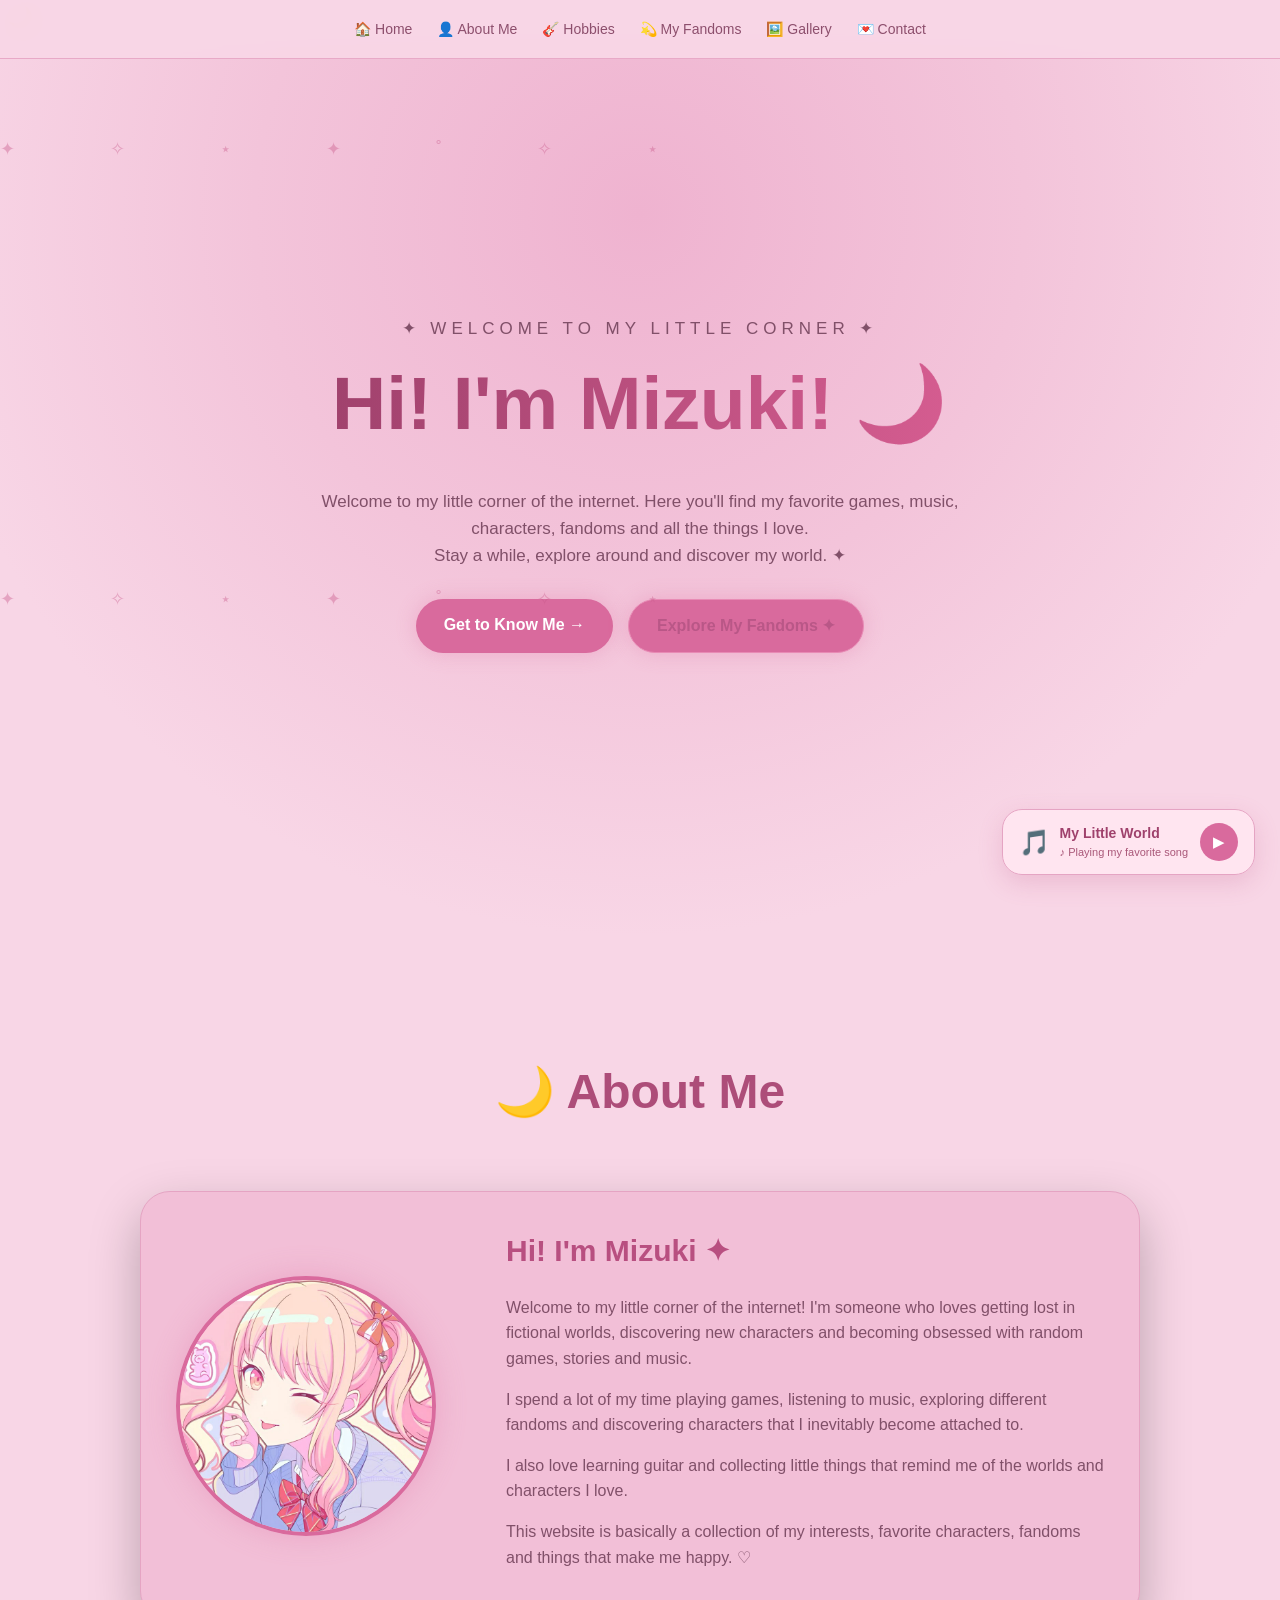
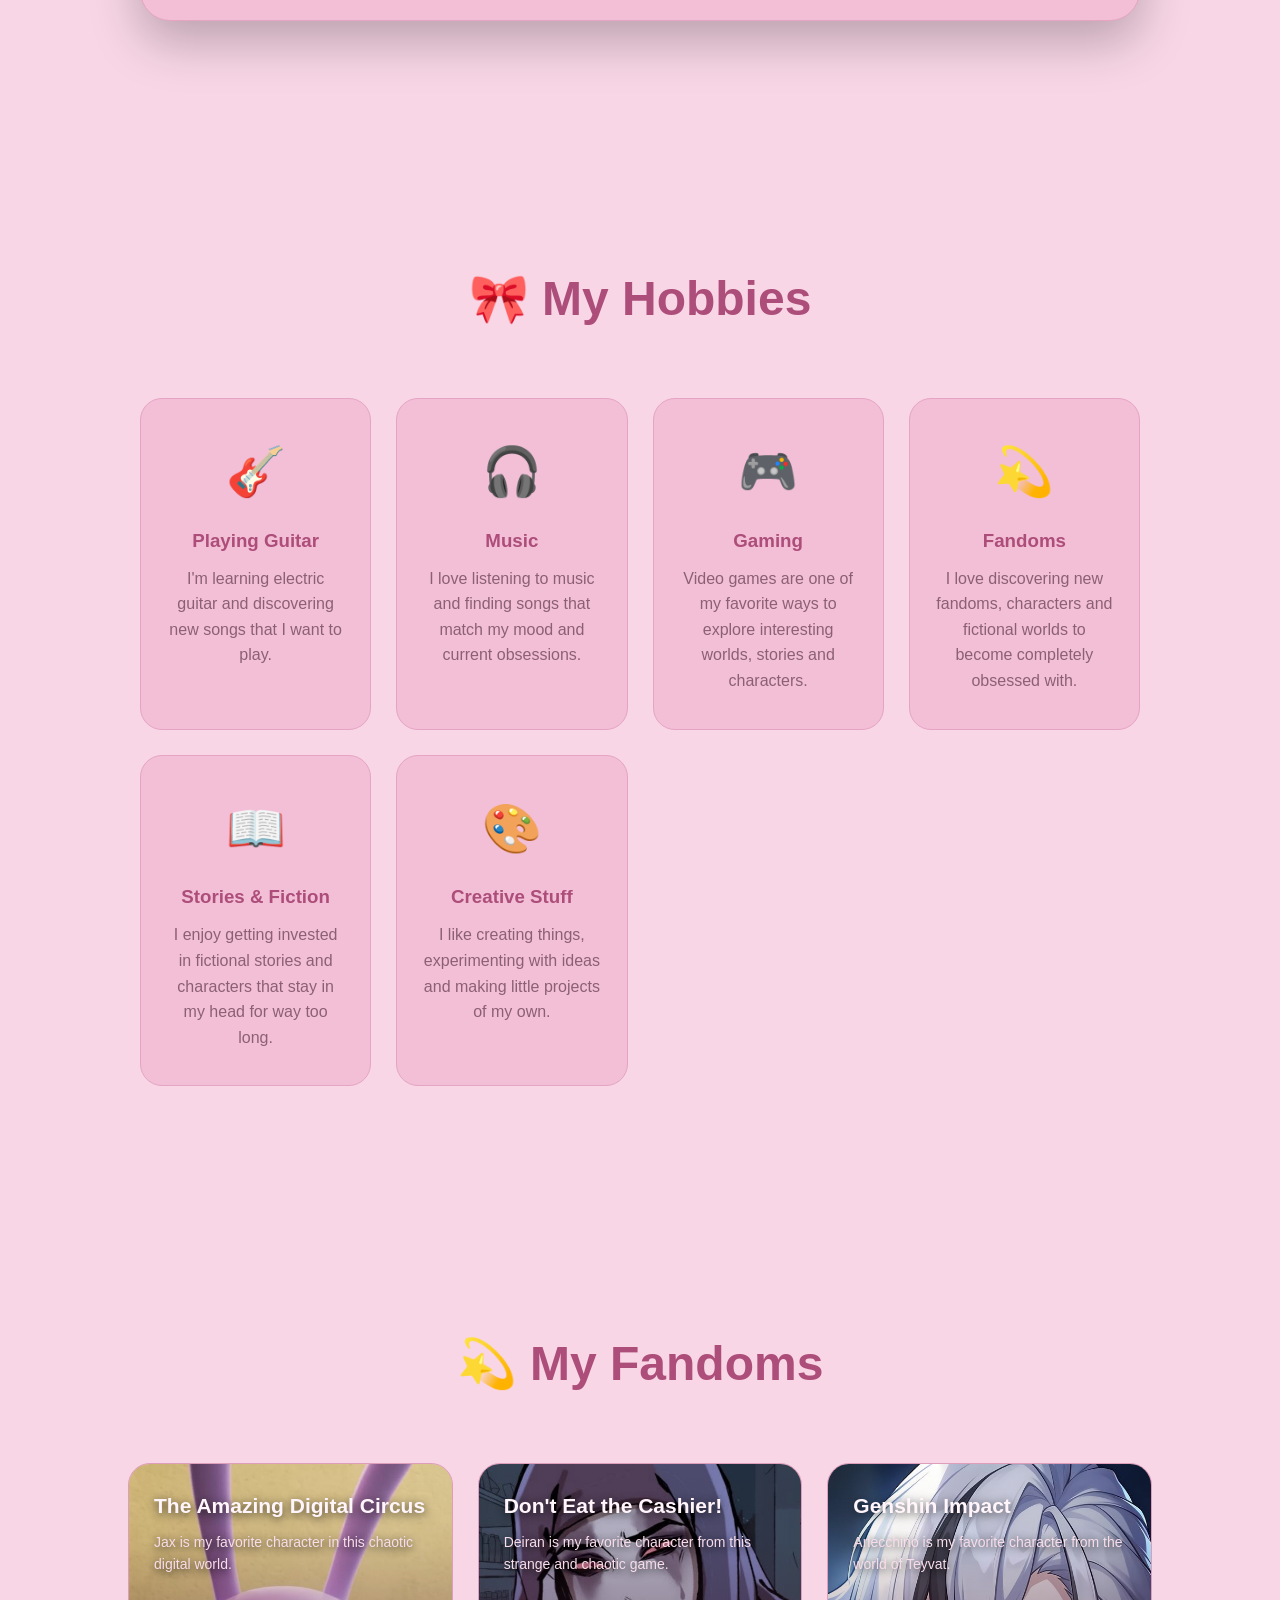
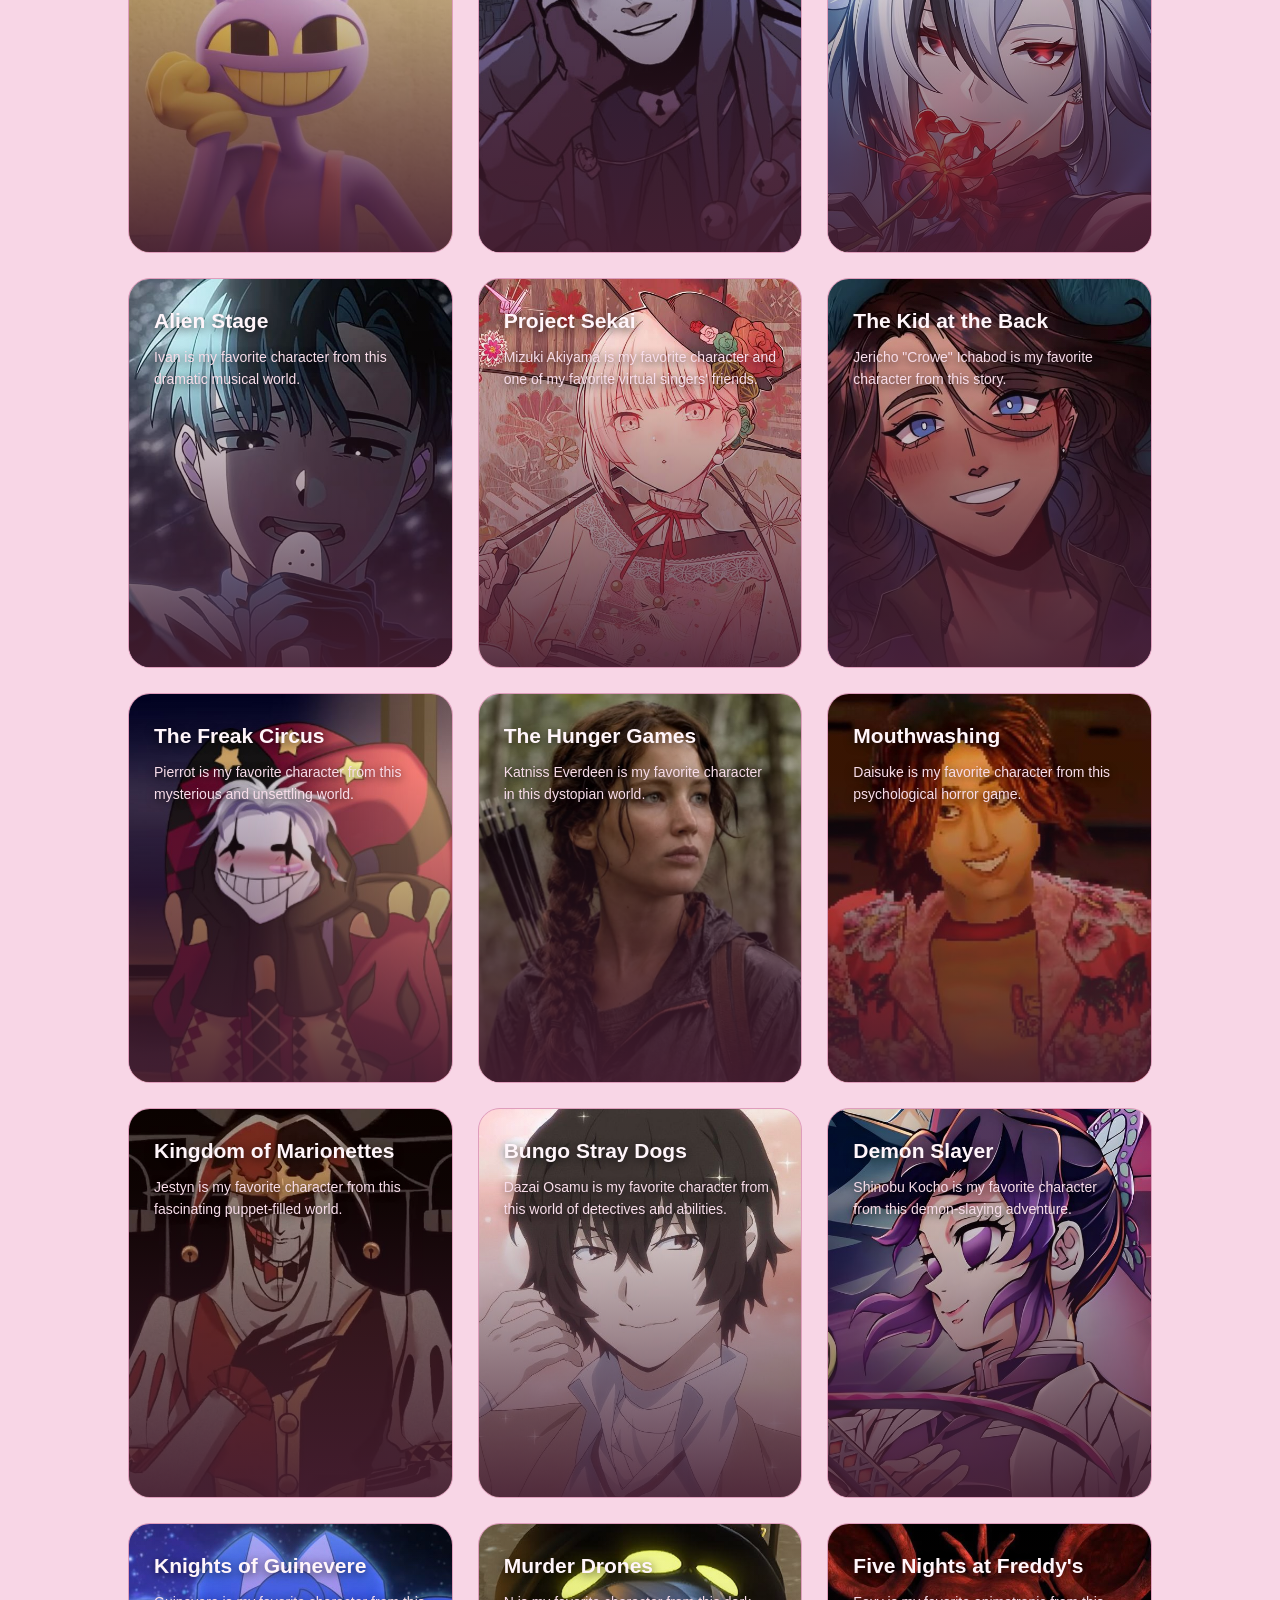
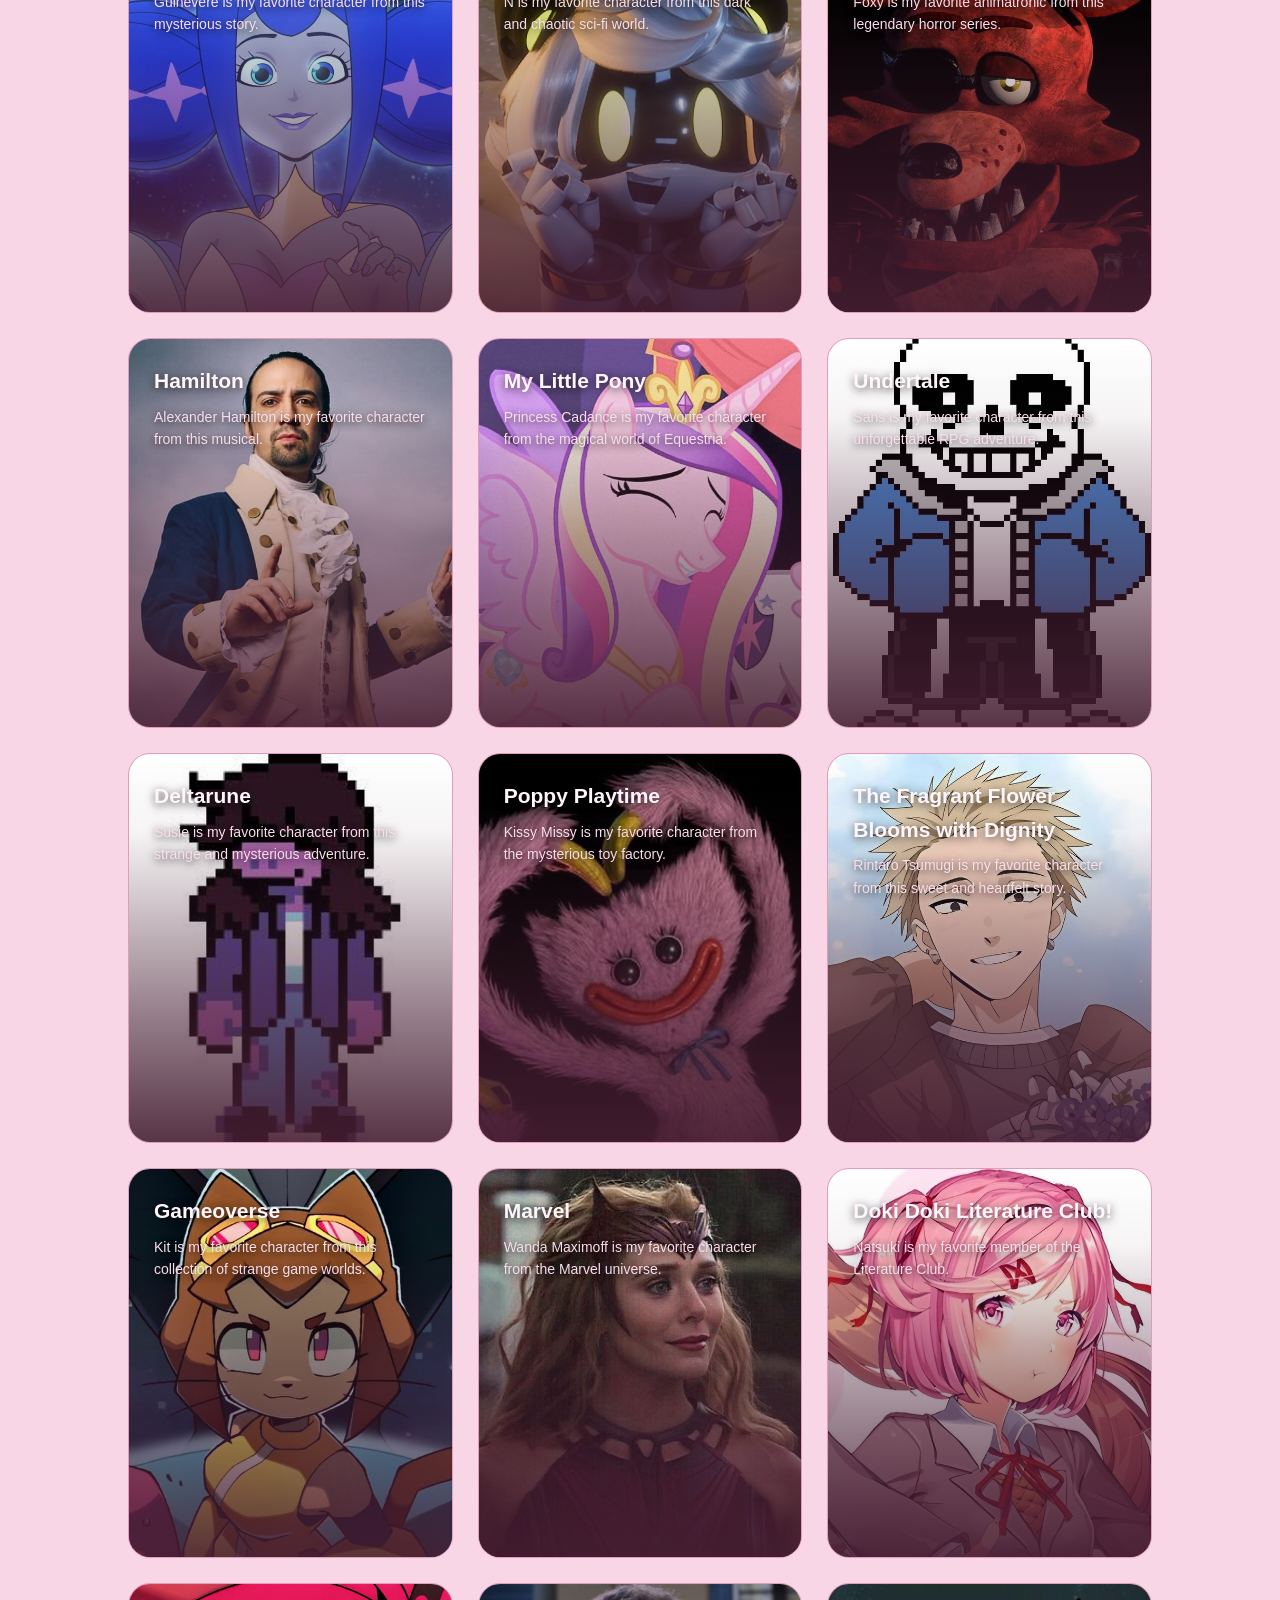
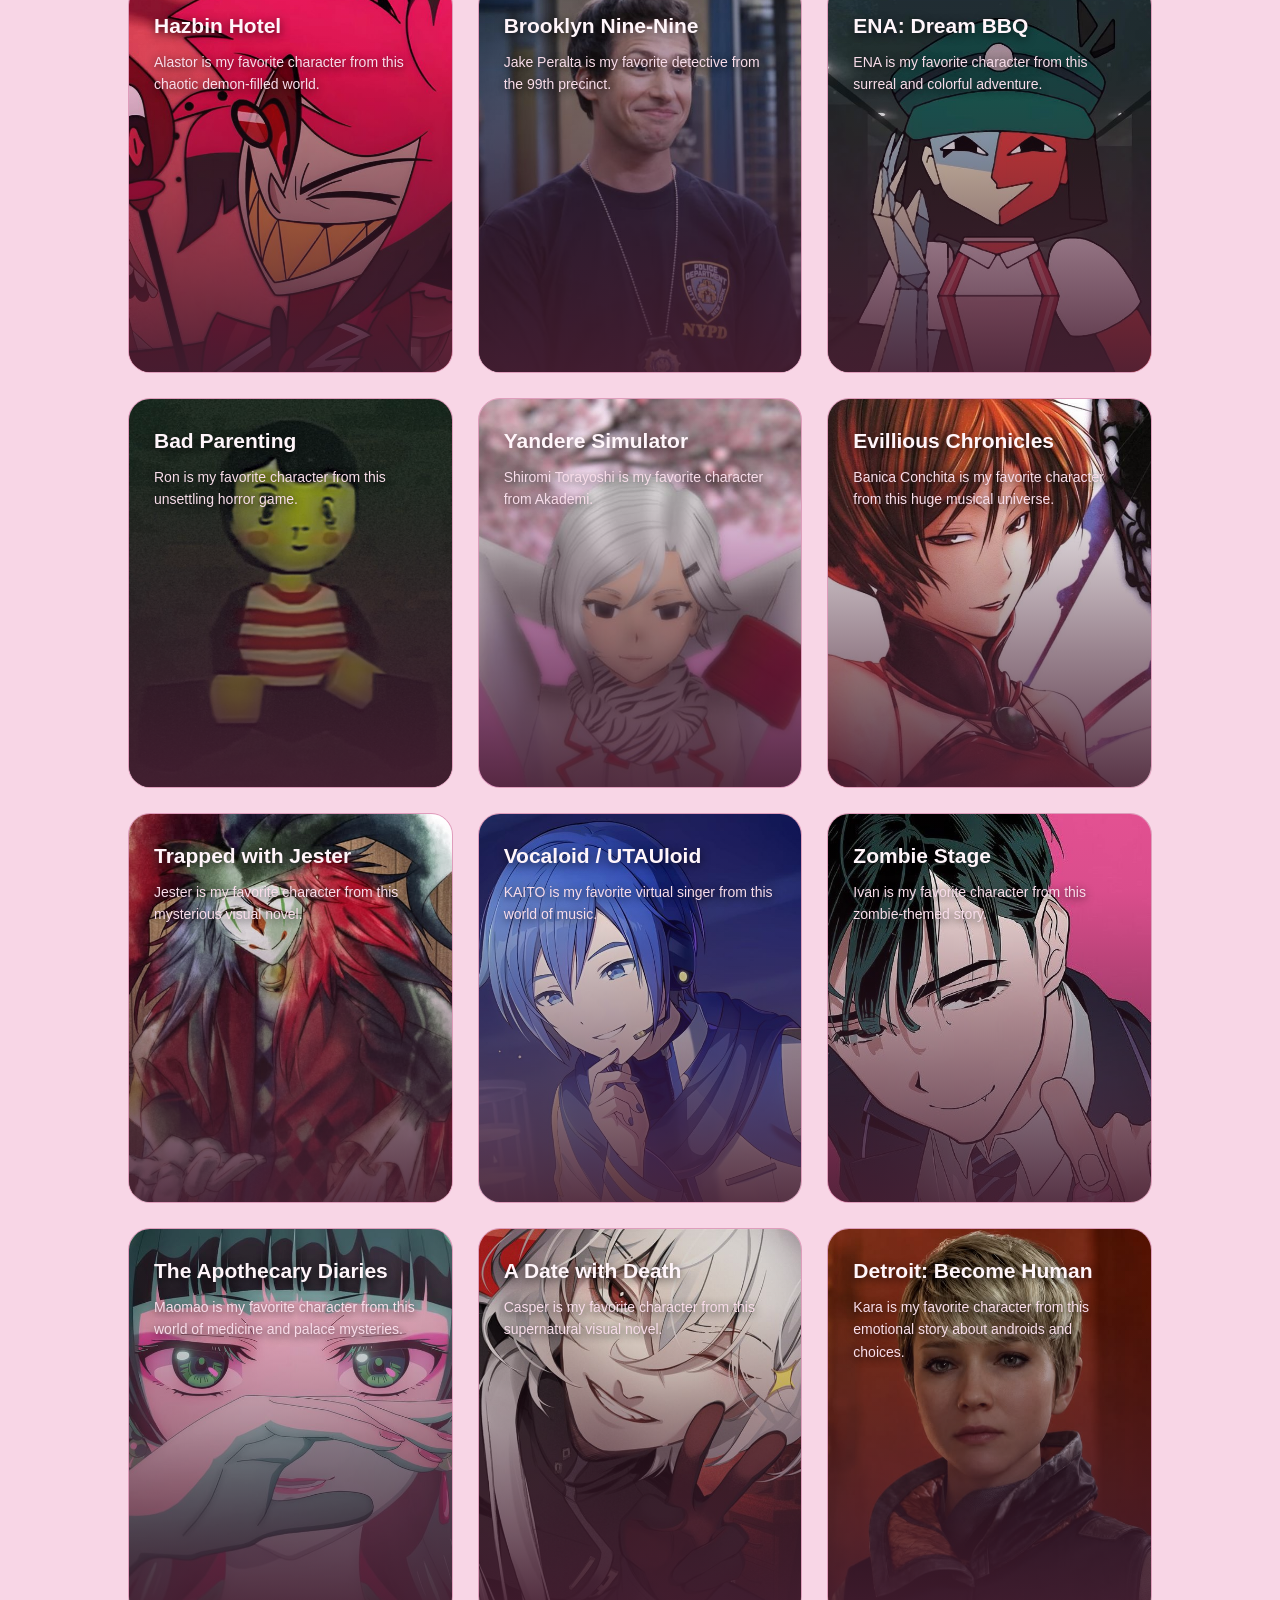
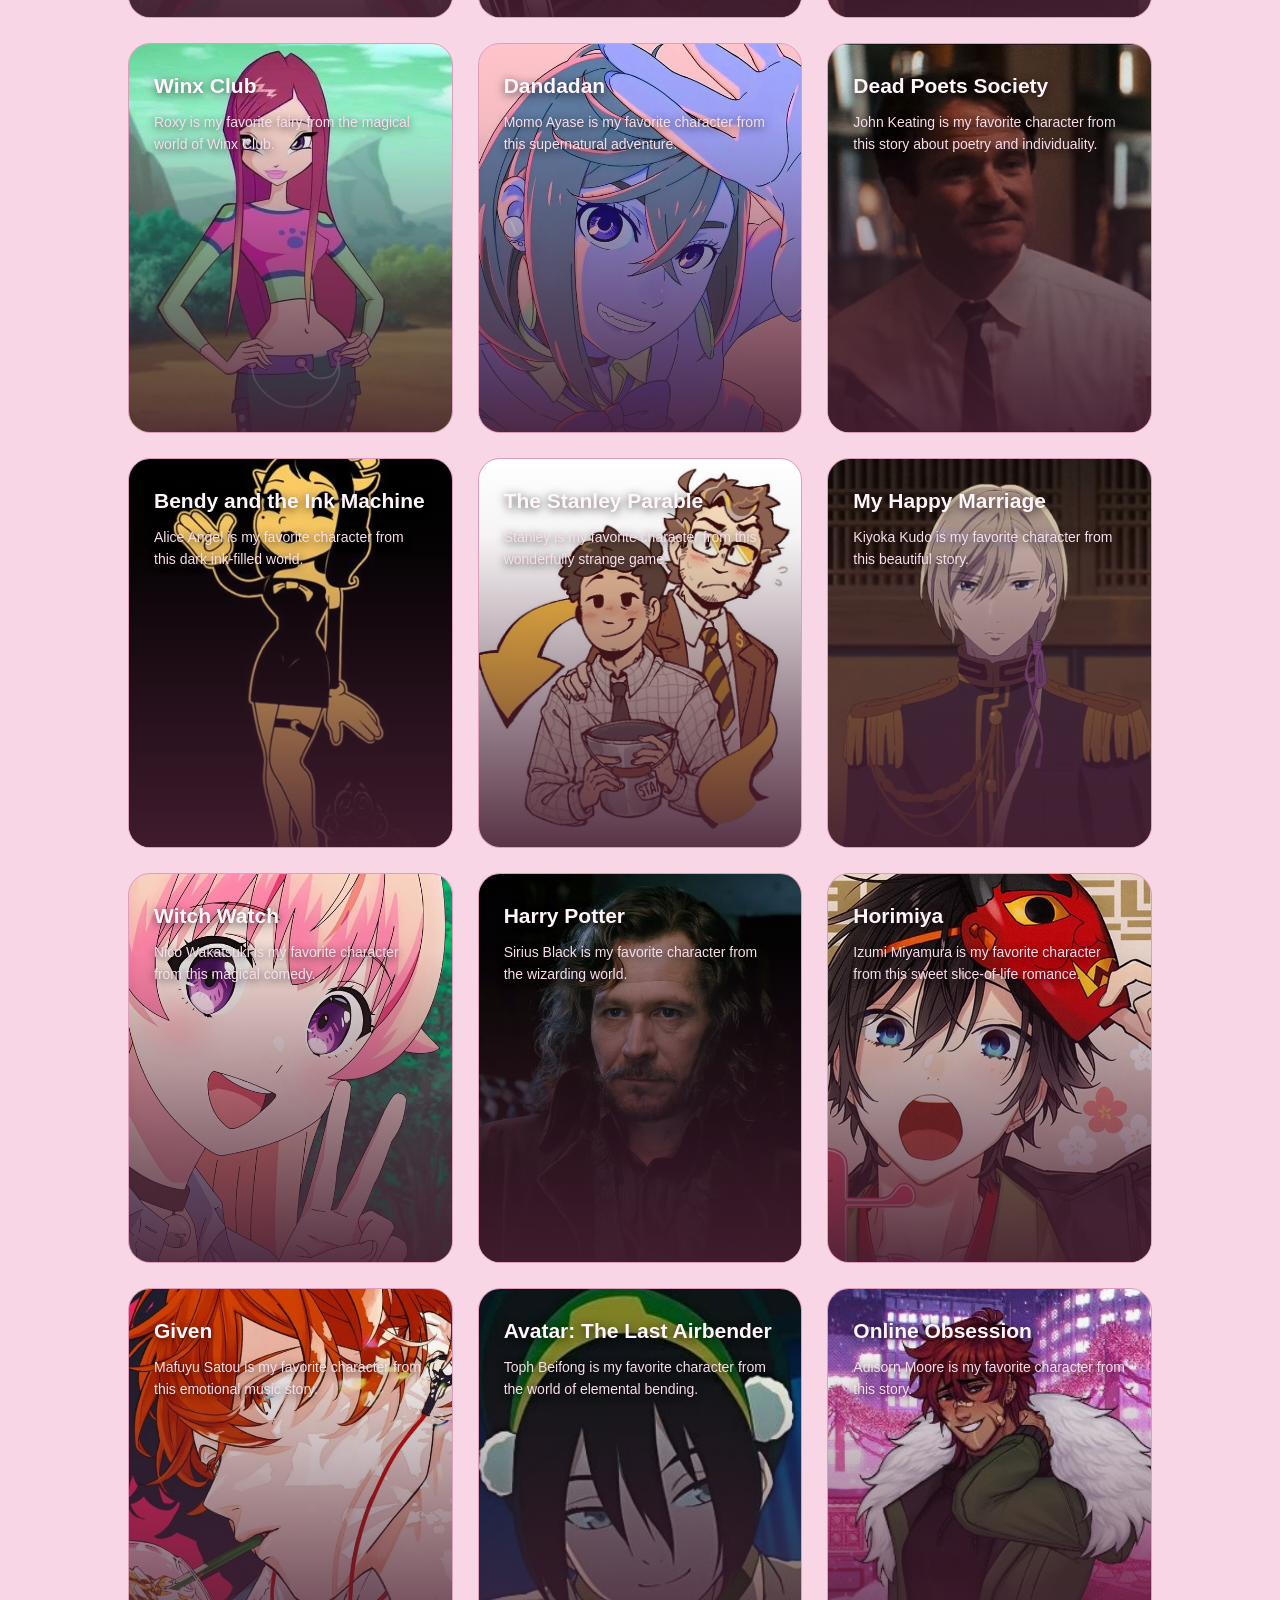
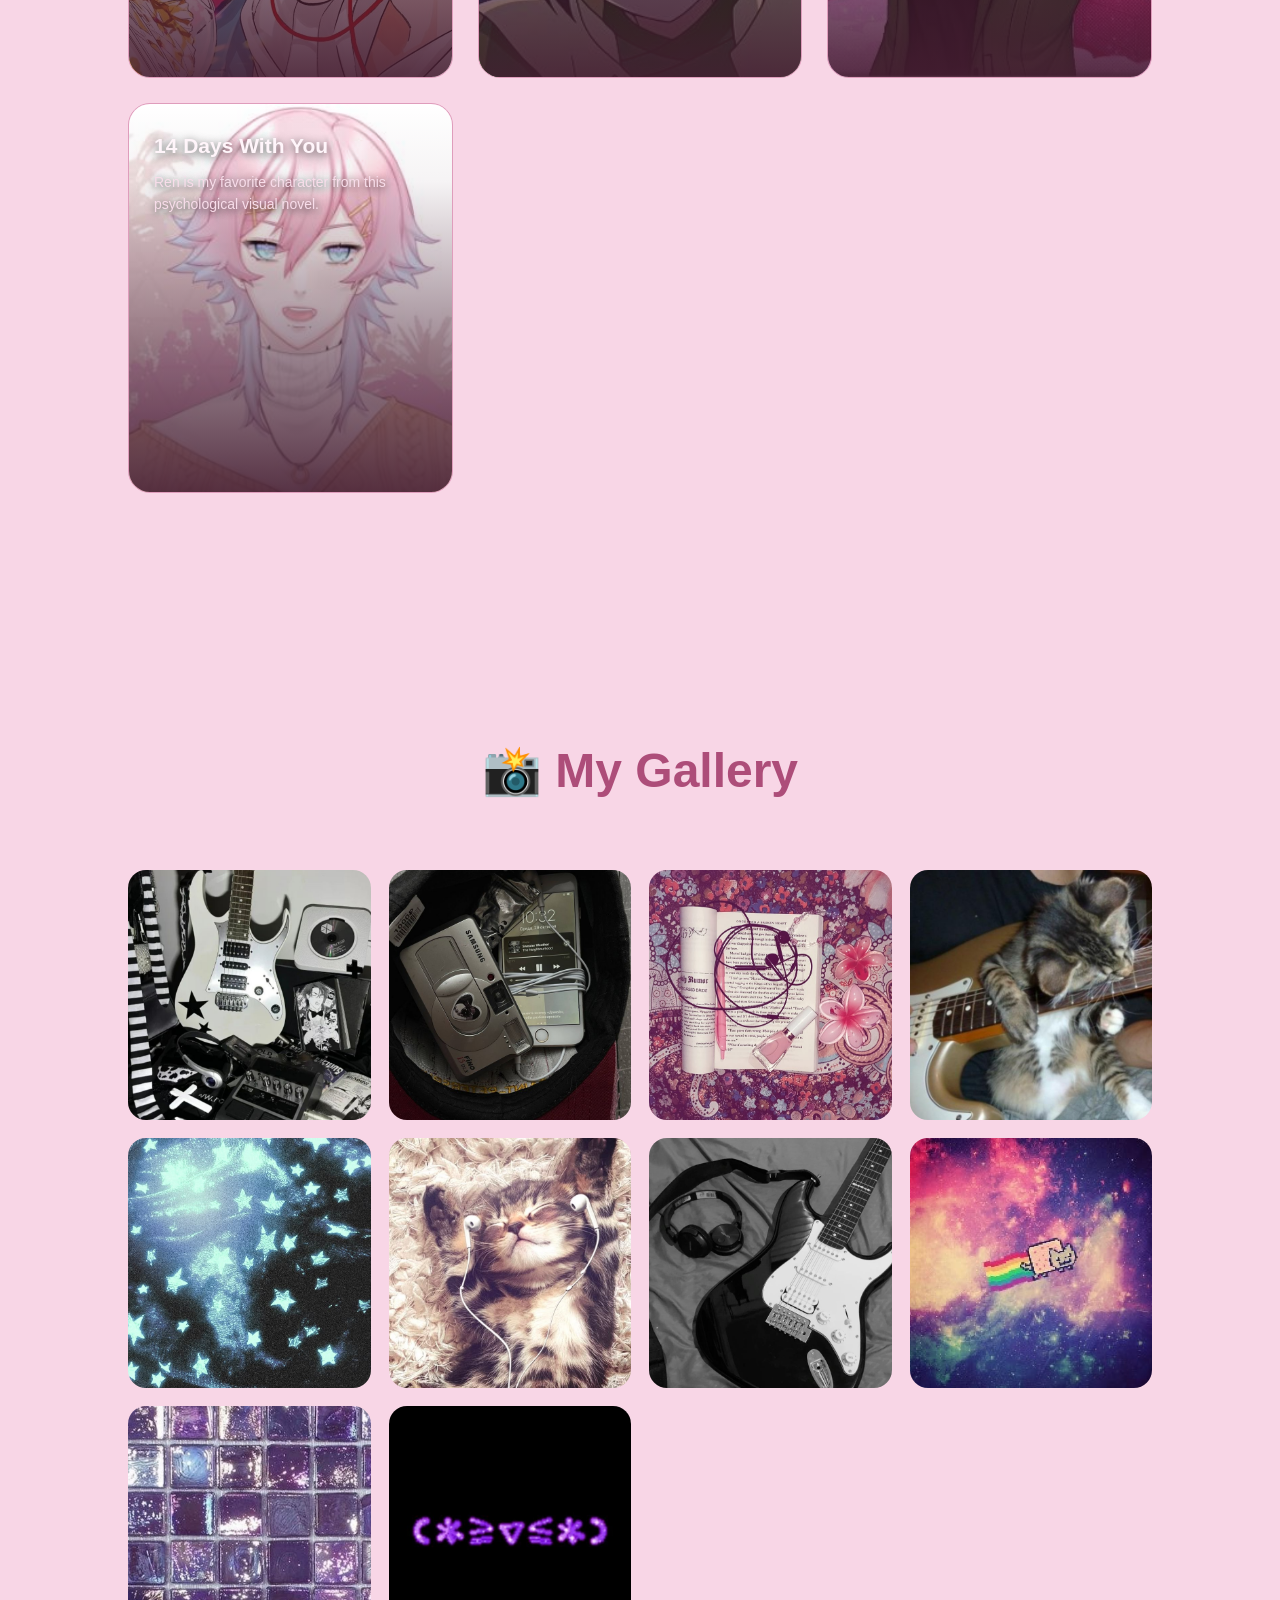
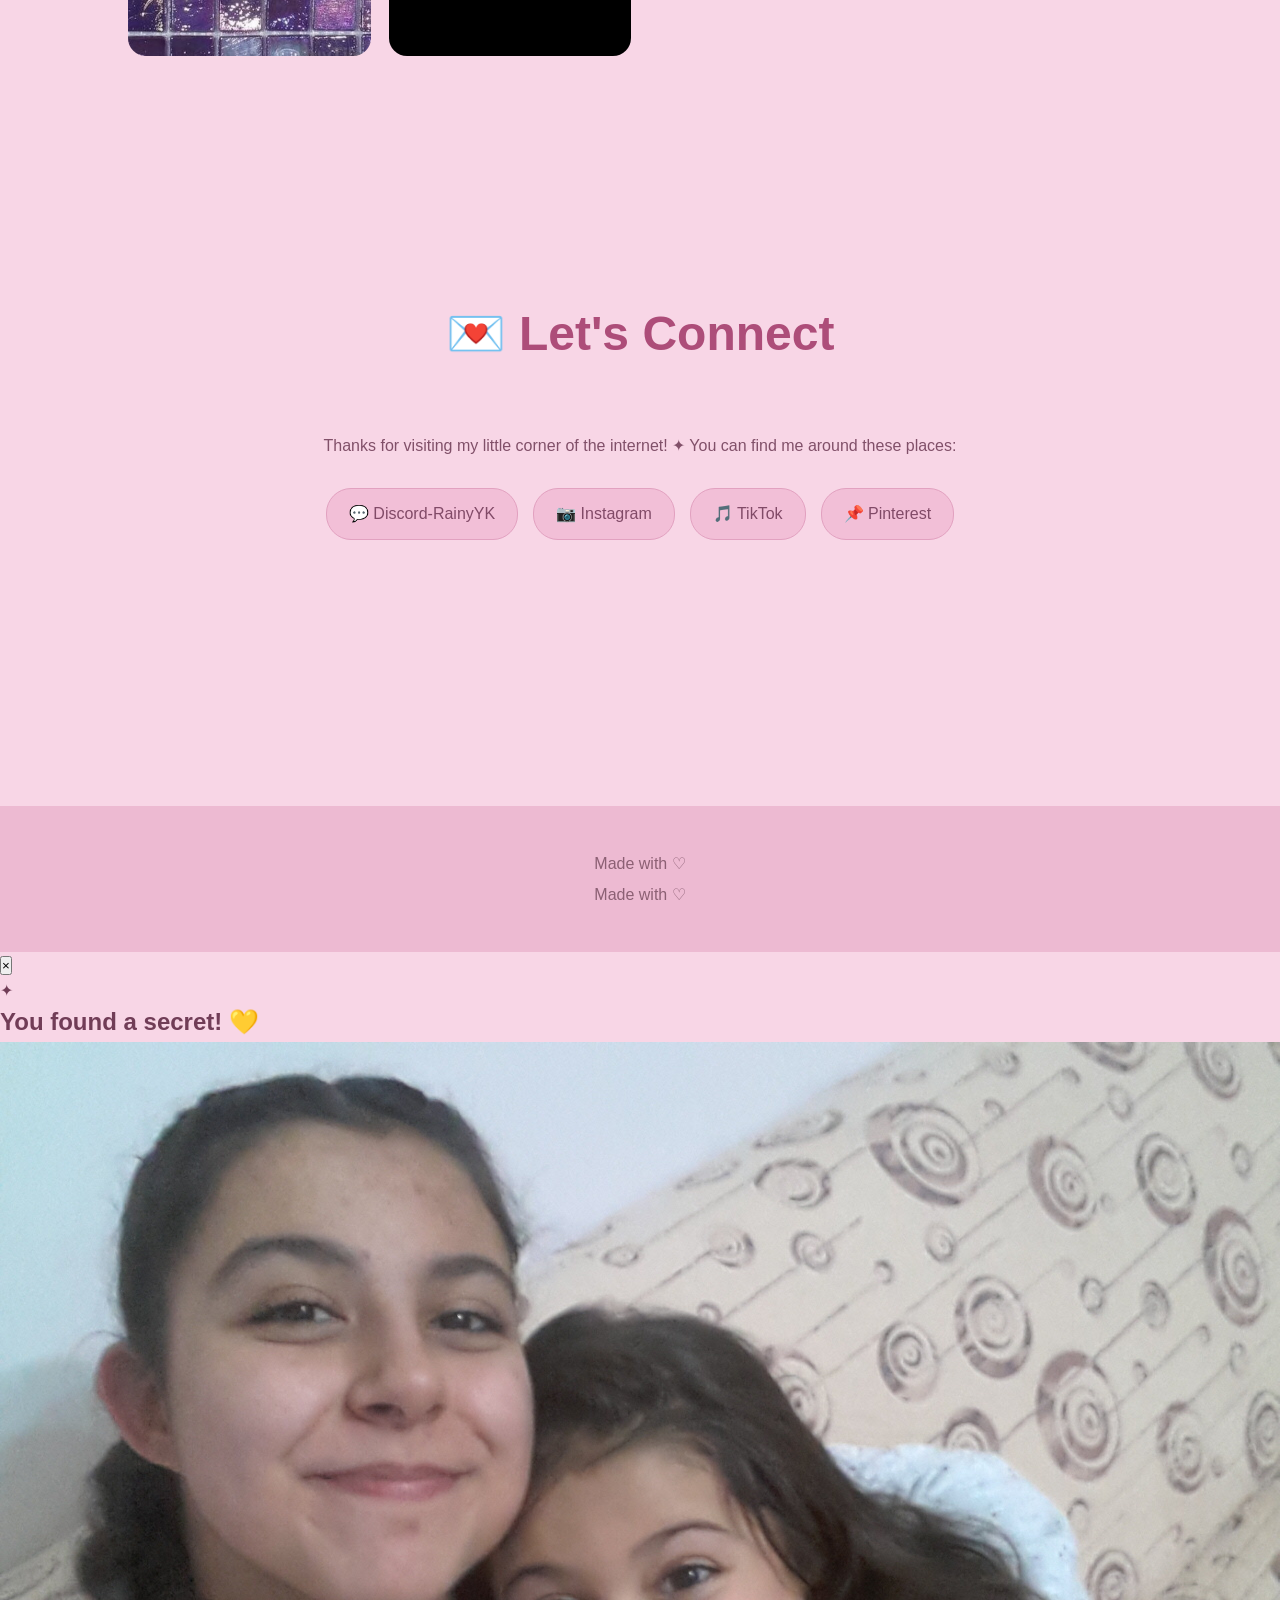
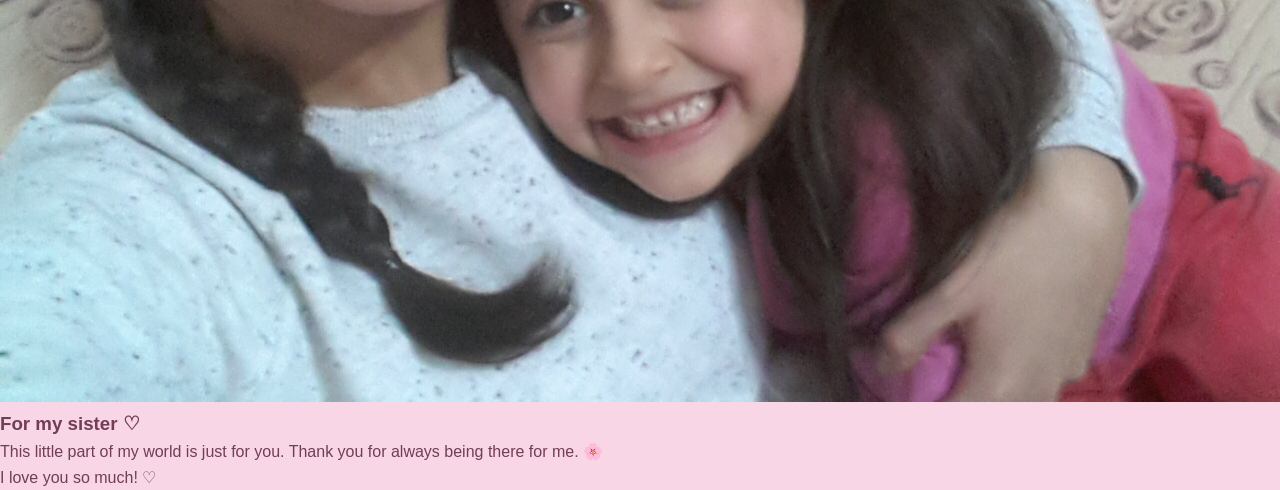
==== index.html @ b23387dc "Update index.html" ====
<!DOCTYPE html>
<html lang="en">

    <head>

    <meta charset="UTF-8">

    <meta name="viewport" content="width=device-width, initial-scale=1.0">

    <title>Mizuki's World</title>

    <link rel="stylesheet" href="style.css">

    <link rel="icon" type="image/png" href="favicon.png">

    </head>

<body>

<!-- LOADING SCREEN -->
<div id="loading-screen">

    <div class="loading-content">

        <div class="loading-symbol">✦</div>

        <h2>Welcome to my world</h2>

        <p>Loading... 🌸</p>

    </div>

</div>

    <style>
#loading-screen {
    display: none !important;
}
</style>
    
    <!-- NAVIGATION -->
    <nav>
        <a href="#home">🏠 Home</a>
        <a href="#about">👤 About Me</a>
        <a href="#hobbies">🎸 Hobbies</a>
        <a href="#fandoms">💫 My Fandoms</a>
        <a href="#gallery">🖼️ Gallery</a>
        <a href="#contact">💌 Contact</a>
    </nav>

    <button id="theme-toggle" class="theme-button">🌙</button>


    <!-- HOME -->
<section id="home" class="hero">

    <div class="hero-content">

        <p class="small-title">✦ WELCOME TO MY LITTLE CORNER ✦</p>

        <h1>Hi! I'm Mizuki! 🌙</h1>

        <p>
            Welcome to my little corner of the internet.
            Here you'll find my favorite games, music, characters,
            fandoms and all the things I love.
        </p>

        <p>
            Stay a while, explore around and discover my world. ✦
        </p>

        <div class="hero-buttons">

    <a href="#about" class="button">
        Get to Know Me →
    </a>

    <a href="#fandoms" class="button secondary-button">
        Explore My Fandoms ✦
    </a>

</div>

    </div>

</section>

    <!-- ABOUT ME -->
    <!-- ABOUT ME -->
<section id="about" class="section">

    <h2>🌙 About Me</h2>

    <div class="about">

        <img src=" profile.jpg" alt="My profile picture">

        <div class="about-text">

            <h3>Hi! I'm Mizuki ✦</h3>

            <p>
                Welcome to my little corner of the internet!
                I'm someone who loves getting lost in fictional worlds,
                discovering new characters and becoming obsessed with random
                games, stories and music.
            </p>

            <p>
                I spend a lot of my time playing games, listening to music,
                exploring different fandoms and discovering characters
                that I inevitably become attached to.
            </p>

            <p>
                I also love learning guitar and collecting little things
                that remind me of the worlds and characters I love.
            </p>

            <p>
                This website is basically a collection of my interests,
                favorite characters, fandoms and things that make me happy. ♡
            </p>

        </div>

    </div>

</section>


    <!-- HOBBIES -->
    <!-- HOBBIES -->
<section id="hobbies" class="section">

    <h2>🎀 My Hobbies</h2>

    <div class="cards">

        <div class="card">
            <span>🎸</span>
            <h3>Playing Guitar</h3>
            <p>
                I'm learning electric guitar and discovering new songs
                that I want to play.
            </p>
        </div>

        <div class="card">
            <span>🎧</span>
            <h3>Music</h3>
            <p>
                I love listening to music and finding songs that match
                my mood and current obsessions.
            </p>
        </div>

        <div class="card">
            <span>🎮</span>
            <h3>Gaming</h3>
            <p>
                Video games are one of my favorite ways to explore
                interesting worlds, stories and characters.
            </p>
        </div>

        <div class="card">
            <span>💫</span>
            <h3>Fandoms</h3>
            <p>
                I love discovering new fandoms, characters and fictional
                worlds to become completely obsessed with.
            </p>
        </div>

        <div class="card">
            <span>📖</span>
            <h3>Stories & Fiction</h3>
            <p>
                I enjoy getting invested in fictional stories and
                characters that stay in my head for way too long.
            </p>
        </div>

        <div class="card">
            <span>🎨</span>
            <h3>Creative Stuff</h3>
            <p>
                I like creating things, experimenting with ideas and
                making little projects of my own.
            </p>
        </div>

    </div>

</section>


    <!-- =========================
     FANDOMS
========================= -->

<section id="fandoms" class="section">

    <h2>💫 My Fandoms</h2>

    <div class="fandom-grid">


        <!-- 1. The Amazing Digital Circus -->
        <div class="fandom-card">
            <img src=" jax.jpg" alt="Jax">
            <div>
                <h3>The Amazing Digital Circus</h3>
                <p>Jax is my favorite character in this chaotic digital world.</p>
            </div>
        </div>


        <!-- 2. Don't Eat the Cashier! -->
        <div class="fandom-card">
            <img src=" deiran.jpg" alt="Deiran">
            <div>
                <h3>Don't Eat the Cashier!</h3>
                <p>Deiran is my favorite character from this strange and chaotic game.</p>
            </div>
        </div>


        <!-- 3. Genshin Impact -->
        <div class="fandom-card">
            <img src=" arlecchino.jpg" alt="Arlecchino">
            <div>
                <h3>Genshin Impact</h3>
                <p>Arlecchino is my favorite character from the world of Teyvat.</p>
            </div>
        </div>


        <!-- 4. Alien Stage -->
        <div class="fandom-card">
            <img src=" ivan.jpg" alt="Ivan">
            <div>
                <h3>Alien Stage</h3>
                <p>Ivan is my favorite character from this dramatic musical world.</p>
            </div>
        </div>


        <!-- 5. Project Sekai -->
        <div class="fandom-card">
            <img src=" mizuki.jpg" alt="Mizuki Akiyama">
            <div>
                <h3>Project Sekai</h3>
                <p>Mizuki Akiyama is my favorite character and one of my favorite virtual singers' friends.</p>
            </div>
        </div>


        <!-- 6. The Kid at the Back -->
        <div class="fandom-card">
            <img src=" crowe.jpg" alt="Jericho Crowe Ichabod">
            <div>
                <h3>The Kid at the Back</h3>
                <p>Jericho "Crowe" Ichabod is my favorite character from this story.</p>
            </div>
        </div>


        <!-- 7. The Freak Circus -->
        <div class="fandom-card">
            <img src=" pierrot.jpg" alt="Pierrot">
            <div>
                <h3>The Freak Circus</h3>
                <p>Pierrot is my favorite character from this mysterious and unsettling world.</p>
            </div>
        </div>


        <!-- 8. The Hunger Games -->
        <div class="fandom-card">
            <img src=" katniss.jpg" alt="Katniss Everdeen">
            <div>
                <h3>The Hunger Games</h3>
                <p>Katniss Everdeen is my favorite character in this dystopian world.</p>
            </div>
        </div>


        <!-- 9. Mouthwashing -->
        <div class="fandom-card">
            <img src=" daisuke.jpg" alt="Daisuke">
            <div>
                <h3>Mouthwashing</h3>
                <p>Daisuke is my favorite character from this psychological horror game.</p>
            </div>
        </div>


        <!-- 10. Kingdom of Marionettes -->
        <div class="fandom-card">
            <img src=" jestyn.jpg" alt="Jestyn">
            <div>
                <h3>Kingdom of Marionettes</h3>
                <p>Jestyn is my favorite character from this fascinating puppet-filled world.</p>
            </div>
        </div>


        <!-- 11. Bungo Stray Dogs -->
        <div class="fandom-card">
            <img src=" dazai.jpg" alt="Dazai Osamu">
            <div>
                <h3>Bungo Stray Dogs</h3>
                <p>Dazai Osamu is my favorite character from this world of detectives and abilities.</p>
            </div>
        </div>


        <!-- 12. Demon Slayer -->
        <div class="fandom-card">
            <img src=" shinobu.jpg" alt="Shinobu Kocho">
            <div>
                <h3>Demon Slayer</h3>
                <p>Shinobu Kocho is my favorite character from this demon-slaying adventure.</p>
            </div>
        </div>


        <!-- 13. Knights of Guinevere -->
        <div class="fandom-card">
            <img src=" guinevere.jpg" alt="Guinevere">
            <div>
                <h3>Knights of Guinevere</h3>
                <p>Guinevere is my favorite character from this mysterious story.</p>
            </div>
        </div>


        <!-- 14. Murder Drones -->
        <div class="fandom-card">
            <img src=" n.jpg" alt="N">
            <div>
                <h3>Murder Drones</h3>
                <p>N is my favorite character from this dark and chaotic sci-fi world.</p>
            </div>
        </div>


        <!-- 15. Five Nights at Freddy's -->
        <div class="fandom-card">
            <img src=" foxy.jpg" alt="Foxy">
            <div>
                <h3>Five Nights at Freddy's</h3>
                <p>Foxy is my favorite animatronic from this legendary horror series.</p>
            </div>
        </div>


        <!-- 16. Hamilton -->
        <div class="fandom-card">
            <img src=" hamilton.jpg" alt="Alexander Hamilton">
            <div>
                <h3>Hamilton</h3>
                <p>Alexander Hamilton is my favorite character from this musical.</p>
            </div>
        </div>


        <!-- 17. My Little Pony -->
        <div class="fandom-card">
            <img src=" cadance.jpg" alt="Princess Cadance">
            <div>
                <h3>My Little Pony</h3>
                <p>Princess Cadance is my favorite character from the magical world of Equestria.</p>
            </div>
        </div>


        <!-- 18. Undertale -->
        <div class="fandom-card">
            <img src=" sans.jpg" alt="Sans">
            <div>
                <h3>Undertale</h3>
                <p>Sans is my favorite character from this unforgettable RPG adventure.</p>
            </div>
        </div>


        <!-- 19. Deltarune -->
        <div class="fandom-card">
            <img src=" susie.jpg" alt="Susie">
            <div>
                <h3>Deltarune</h3>
                <p>Susie is my favorite character from this strange and mysterious adventure.</p>
            </div>
        </div>


        <!-- 20. Poppy Playtime -->
        <div class="fandom-card">
            <img src=" kissy-missy.jpg" alt="Kissy Missy">
            <div>
                <h3>Poppy Playtime</h3>
                <p>Kissy Missy is my favorite character from the mysterious toy factory.</p>
            </div>
        </div>


        <!-- 21. The Fragrant Flower Blooms with Dignity -->
        <div class="fandom-card">
            <img src=" rintaro.jpg" alt="Rintaro Tsumugi">
            <div>
                <h3>The Fragrant Flower Blooms with Dignity</h3>
                <p>Rintaro Tsumugi is my favorite character from this sweet and heartfelt story.</p>
            </div>
        </div>


        <!-- 22. Gameoverse -->
        <div class="fandom-card">
            <img src=" kit.jpg" alt="Kit">
            <div>
                <h3>Gameoverse</h3>
                <p>Kit is my favorite character from this collection of strange game worlds.</p>
            </div>
        </div>


        <!-- 23. Marvel -->
        <div class="fandom-card">
            <img src=" wanda.jpg" alt="Wanda Maximoff">
            <div>
                <h3>Marvel</h3>
                <p>Wanda Maximoff is my favorite character from the Marvel universe.</p>
            </div>
        </div>


        <!-- 24. Doki Doki Literature Club! -->
        <div class="fandom-card">
            <img src=" natsuki.jpg" alt="Natsuki">
            <div>
                <h3>Doki Doki Literature Club!</h3>
                <p>Natsuki is my favorite member of the Literature Club.</p>
            </div>
        </div>


        <!-- 25. Hazbin Hotel -->
        <div class="fandom-card">
            <img src=" alastor.jpg" alt="Alastor">
            <div>
                <h3>Hazbin Hotel</h3>
                <p>Alastor is my favorite character from this chaotic demon-filled world.</p>
            </div>
        </div>


        <!-- 26. Brooklyn Nine-Nine -->
        <div class="fandom-card">
            <img src=" jake.jpg" alt="Jake Peralta">
            <div>
                <h3>Brooklyn Nine-Nine</h3>
                <p>Jake Peralta is my favorite detective from the 99th precinct.</p>
            </div>
        </div>


        <!-- 27. ENA: Dream BBQ -->
        <div class="fandom-card">
            <img src=" ena.jpg" alt="ENA">
            <div>
                <h3>ENA: Dream BBQ</h3>
                <p>ENA is my favorite character from this surreal and colorful adventure.</p>
            </div>
        </div>


        <!-- 28. Bad Parenting -->
        <div class="fandom-card">
            <img src=" ron.jpg" alt="Ron">
            <div>
                <h3>Bad Parenting</h3>
                <p>Ron is my favorite character from this unsettling horror game.</p>
            </div>
        </div>


        <!-- 29. Yandere Simulator -->
        <div class="fandom-card">
            <img src=" shiromi.jpg" alt="Shiromi Torayoshi">
            <div>
                <h3>Yandere Simulator</h3>
                <p>Shiromi Torayoshi is my favorite character from Akademi.</p>
            </div>
        </div>


        <!-- 30. Evillious Chronicles -->
        <div class="fandom-card">
            <img src=" banica.jpg" alt="Banica Conchita">
            <div>
                <h3>Evillious Chronicles</h3>
                <p>Banica Conchita is my favorite character from this huge musical universe.</p>
            </div>
        </div>


        <!-- 31. Trapped with Jester -->
        <div class="fandom-card">
            <img src=" jester.jpg" alt="Jester">
            <div>
                <h3>Trapped with Jester</h3>
                <p>Jester is my favorite character from this mysterious visual novel.</p>
            </div>
        </div>


        <!-- 32. Vocaloid / UTAUloid -->
        <div class="fandom-card">
            <img src=" kaito.jpg" alt="KAITO">
            <div>
                <h3>Vocaloid / UTAUloid</h3>
                <p>KAITO is my favorite virtual singer from this world of music.</p>
            </div>
        </div>


        <!-- 33. Zombie Stage -->
        <div class="fandom-card">
            <img src=" ivan-zombie.jpg" alt="Ivan">
            <div>
                <h3>Zombie Stage</h3>
                <p>Ivan is my favorite character from this zombie-themed story.</p>
            </div>
        </div>


        <!-- 34. The Apothecary Diaries -->
        <div class="fandom-card">
            <img src=" maomao.jpg" alt="Maomao">
            <div>
                <h3>The Apothecary Diaries</h3>
                <p>Maomao is my favorite character from this world of medicine and palace mysteries.</p>
            </div>
        </div>


        <!-- 35. A Date with Death -->
        <div class="fandom-card">
            <img src=" casper.jpg" alt="Casper">
            <div>
                <h3>A Date with Death</h3>
                <p>Casper is my favorite character from this supernatural visual novel.</p>
            </div>
        </div>


        <!-- 36. Detroit: Become Human -->
        <div class="fandom-card">
            <img src=" kara.jpg" alt="Kara">
            <div>
                <h3>Detroit: Become Human</h3>
                <p>Kara is my favorite character from this emotional story about androids and choices.</p>
            </div>
        </div>


        <!-- 37. Winx Club -->
        <div class="fandom-card">
            <img src=" roxy.jpg" alt="Roxy">
            <div>
                <h3>Winx Club</h3>
                <p>Roxy is my favorite fairy from the magical world of Winx Club.</p>
            </div>
        </div>


        <!-- 38. Dandadan -->
        <div class="fandom-card">
            <img src=" momo.jpg" alt="Momo Ayase">
            <div>
                <h3>Dandadan</h3>
                <p>Momo Ayase is my favorite character from this supernatural adventure.</p>
            </div>
        </div>


        <!-- 39. Dead Poets Society -->
        <div class="fandom-card">
            <img src=" keating.jpg" alt="John Keating">
            <div>
                <h3>Dead Poets Society</h3>
                <p>John Keating is my favorite character from this story about poetry and individuality.</p>
            </div>
        </div>


        <!-- 40. Bendy and the Ink Machine -->
        <div class="fandom-card">
            <img src=" alice-angel.jpg" alt="Alice Angel">
            <div>
                <h3>Bendy and the Ink Machine</h3>
                <p>Alice Angel is my favorite character from this dark ink-filled world.</p>
            </div>
        </div>


        <!-- 41. The Stanley Parable -->
        <div class="fandom-card">
            <img src=" stanley.jpg" alt="Stanley">
            <div>
                <h3>The Stanley Parable</h3>
                <p>Stanley is my favorite character from this wonderfully strange game.</p>
            </div>
        </div>


        <!-- 42. My Happy Marriage -->
        <div class="fandom-card">
            <img src=" kiyoka.jpg" alt="Kiyoka Kudo">
            <div>
                <h3>My Happy Marriage</h3>
                <p>Kiyoka Kudo is my favorite character from this beautiful story.</p>
            </div>
        </div>


        <!-- 43. Witch Watch -->
        <div class="fandom-card">
            <img src=" nico.jpg" alt="Nico Wakatsuki">
            <div>
                <h3>Witch Watch</h3>
                <p>Nico Wakatsuki is my favorite character from this magical comedy.</p>
            </div>
        </div>


        <!-- 44. Harry Potter -->
        <div class="fandom-card">
            <img src=" sirius.jpg" alt="Sirius Black">
            <div>
                <h3>Harry Potter</h3>
                <p>Sirius Black is my favorite character from the wizarding world.</p>
            </div>
        </div>


        <!-- 45. Horimiya -->
        <div class="fandom-card">
            <img src=" miyamura.jpg" alt="Izumi Miyamura">
            <div>
                <h3>Horimiya</h3>
                <p>Izumi Miyamura is my favorite character from this sweet slice-of-life romance.</p>
            </div>
        </div>


        <!-- 46. Given -->
        <div class="fandom-card">
            <img src=" mafuyu.jpg" alt="Mafuyu Satou">
            <div>
                <h3>Given</h3>
                <p>Mafuyu Satou is my favorite character from this emotional music story.</p>
            </div>
        </div>


        <!-- 47. Avatar: The Last Airbender -->
        <div class="fandom-card">
            <img src=" toph.jpg" alt="Toph Beifong">
            <div>
                <h3>Avatar: The Last Airbender</h3>
                <p>Toph Beifong is my favorite character from the world of elemental bending.</p>
            </div>
        </div>


        <!-- 48. Online Obsession -->
        <div class="fandom-card">
            <img src=" adisorn.jpg" alt="Adisorn Moore">
            <div>
                <h3>Online Obsession</h3>
                <p>Adisorn Moore is my favorite character from this story.</p>
            </div>
        </div>


        <!-- 49. 14 Days With You -->
        <div class="fandom-card">
            <img src=" ren.jpg" alt="Ren">
            <div>
                <h3>14 Days With You</h3>
                <p>Ren is my favorite character from this psychological visual novel.</p>
            </div>
        </div>


    </div>
    </section>


    <!-- GALLERY -->
    <section id="gallery" class="section">

       <h2>📸 My Gallery</h2>

    <div class="gallery">

        <img src=" gallery/photo1.jpg" alt="Gallery image 1">

        <img src=" gallery/photo2.jpg" alt="Gallery image 2">

        <img src=" gallery/photo3.jpg" alt="Gallery image 3">

        <img src=" gallery/photo4.jpg" alt="Gallery image 4">

        <img src=" gallery/photo5.jpg" alt="Gallery image 5">

        <img src=" gallery/photo6.jpg" alt="Gallery image 6">

        <img src=" gallery/photo7.jpg" alt="Gallery image 7">

        <img src=" gallery/photo8.jpg" alt="Gallery image 8">

        <img src=" gallery/photo9.jpg" alt="Gallery image 9">

        <img src=" gallery/photo10.jpg" alt="Gallery image 10">

    </div>

     </section>


    <!-- CONTACT -->
    <!-- CONTACT -->
<section id="contact" class="section">

    <h2>💌 Let's Connect</h2>

    <p>
        Thanks for visiting my little corner of the internet! ✦
        You can find me around these places:
    </p>

    <div class="socials">

        <a href="https://discord.com" target="_blank"noopener noreferrer">
            💬 Discord-RainyYK
        </a>

        <a href="https://www.instagram.com/alnst2535" target="_blank" noopener noreferrer">
        📷 Instagram
</a>
        
        
        <a href="https://www.tiktok.com/@crmn2535" target="_blank"noopener noreferrer">
            🎵 TikTok
</a>

        <a href="https://tr.pinterest.com/lilyalbusseverus" target="_blank"noopener noreferrer">
            📌 Pinterest
        </a>

    </div>

</section>


    <!-- FOOTER -->
    <footer>

        <p id="secret-trigger">Made with ♡</p>
        
        <p>Made with ♡</p>

    </footer>

    <!-- MUSIC PLAYER -->
<div class="music-player">

    <div class="music-info">
        <span class="music-icon">🎵</span>

        <div>
            <strong>My Little World</strong>
            <small>♪ Playing my favorite song</small>
        </div>
    </div>

    <button id="music-toggle">▶</button>

    <audio id="background-music" loop>
        <source src="vibehorn-background-music-496933.mp3" type="audio/mpeg">
    </audio>

</div>

    <!-- JAVASCRIPT -->
    <script src="script.js"></script>
<!-- SECRET SISTER SURPRISE -->

<div id="sister-secret">

    <div class="sister-secret-content">

        <button id="close-secret" class="secret-close">×</button>

        <div class="secret-symbol">✦</div>

        <h2>You found a secret! 💛</h2>

        <img src="abla.jpg" alt="A special memory">

        <h3>For my sister ♡</h3>

        <p>
            This little part of my world is just for you.
            Thank you for always being there for me. 🌸
        </p>

        <p>
            I love you so much! ♡
        </p>

    </div>

</div>

</body>

</html>
---- style.css ----
* {
    margin: 0;
    padding: 0;
    box-sizing: border-box;
}

html {
    scroll-behavior: smooth;
}

body {
    font-family: Arial, sans-serif;
    background: #fff5fb;
    color: #4a3040;
    line-height: 1.6;
}


/* =========================
   NAVIGATION
========================= */

nav {
    position: fixed;
    top: 0;
    left: 0;

    width: 100%;

    display: flex;
    justify-content: center;
    align-items: center;

    gap: 25px;

    padding: 18px;

    background: rgba(13, 11, 20, 0.82);

    backdrop-filter: blur(12px);

    z-index: 1000;

    border-bottom: 1px solid rgba(255, 255, 255, 0.08);
}

nav a {
    color: #ffffff;

    text-decoration: none;

    font-size: 14px;

    transition: 0.3s ease;
}

nav a:hover {
    color: #d979a8;

    transform: translateY(-3px);
}


/* =========================
   HOME
========================= */

.hero {
    min-height: 100vh;

    display: flex;

    justify-content: center;
    align-items: center;

    text-align: center;

    padding: 100px 20px;

    background:
        radial-gradient(
            circle at 50% 20%,
            #48286b 0%,
            #f8dbea 35%,
            #f9e8f3 70%
        );
}

.hero-content {
    max-width: 800px;

    animation: fadeUp 1.2s ease;
}

.small-title {
    font-size: 14px;

    letter-spacing: 5px;

    color: #d979a8;

    margin-bottom: 20px;
}

.hero h1 {
    font-size: clamp(40px, 7vw, 75px);

    margin-bottom: 25px;

    background:
        linear-gradient(
            90deg,
            #ffffff,
            #c96898
        );

    -webkit-background-clip: text;

    -webkit-text-fill-color: transparent;
}

.hero p {
    max-width: 650px;

    margin: auto;

    color: #765b6a;

    font-size: 17px;
}


/* =========================
   BUTTON
========================= */

.button {
    display: inline-block;

    margin-top: 30px;

    padding: 13px 28px;

    border-radius: 30px;

    background: #e88bb5;

    color: white;

    text-decoration: none;

    font-weight: bold;

    transition: 0.3s ease;

    box-shadow:
        0 0 20px rgba(139, 92, 246, 0.25);
}

.button:hover {
    transform: translateY(-4px) scale(1.04);

    box-shadow:
        0 0 35px rgba(139, 92, 246, 0.5);
}


/* =========================
   SECTIONS
========================= */

.section {
    min-height: 70vh;

    padding: 120px 10%;

    opacity: 0;

    transform: translateY(35px);

    transition:
        opacity 0.8s ease,
        transform 0.8s ease;
}

.section.show {
    opacity: 1 ;

    transform: translateY(0);
}

.section h2 {
    text-align: center;

    font-size: clamp(32px, 5vw, 48px);

    margin-bottom: 60px;

    color: #b95787;
}


/* =========================
   ABOUT
========================= */

.about {
    display: flex;

    align-items: center;

    justify-content: center;

    gap: 60px;

    max-width: 950px;

    margin: auto;
}

.about img {
    width: 260px;

    height: 260px;

    object-fit: cover;

    border-radius: 50%;

    border: 4px solid #e88bb5;

    box-shadow:
        0 0 30px rgba(139, 92, 246, 0.3);
}

.about h3 {
    font-size: 28px;

    margin-bottom: 15px;

    color: #c96898;
}

.about p {
    color: #765b6a;

    margin-bottom: 15px;
}


/* =========================
   HOBBIES
========================= */

.cards {
    display: grid;

    grid-template-columns:
        repeat(auto-fit, minmax(210px, 1fr));

    gap: 25px;

    max-width: 1000px;

    margin: auto;
}

.card {
    padding: 35px 25px;

    border-radius: 22px;

    background:
        linear-gradient(
            145deg,
            #fff0f7,
            #fce8f3
        );

    border: 1px solid rgba(255,255,255,0.06);

    text-align: center;

    transition: 0.35s ease;
}

.card span {
    display: block;

    font-size: 48px;

    margin-bottom: 15px;
}

.card h3 {
    color: #b95787;

    margin-bottom: 10px;
}

.card p {
    color: #947482;
}

.card:hover {
    transform: translateY(-10px);

    border-color: #e88bb5;

    box-shadow:
        0 15px 35px rgba(0,0,0,0.3);
}


/* =========================
   FANDOMS
========================= */

.fandom-card {
    overflow: hidden;

    border-radius: 20px;

    background:
        linear-gradient(
            145deg,
            #f8dbea,
            #fce8f3
        );

    border: 1px solid rgba(255,255,255,0.06);

    transition: 0.35s ease;
}

.fandom-card img {
    width: 100%;

    height: 220px;

    object-fit: cover;

    display: block;

    transition: transform 0.5s ease;
}

.fandom-card > div {
    width: 100%;

    padding: 25px;
}

.fandom-card:hover img {
    transform: scale(1.08);
}


/* =========================
   GALLERY
========================= */

.gallery {
    display: grid;

    grid-template-columns:
        repeat(auto-fit, minmax(200px, 1fr));

    gap: 18px;

    max-width: 1100px;

    margin: auto;
}

.gallery img {
    width: 100%;

    height: 250px;

    object-fit: cover;

    border-radius: 18px;

    transition: 0.4s ease;

    cursor: pointer;
}

.gallery img:hover {
    transform: scale(1.04);

    box-shadow:
        0 10px 30px rgba(0,0,0,0.4);
}


/* =========================
   CONTACT
========================= */

#contact {
    text-align: center;
}

#contact > p {
    color: #947482;

    margin-bottom: 30px;
}

.socials {
    display: flex;

    justify-content: center;

    flex-wrap: wrap;

    gap: 15px;
}

.socials a {
    color: white;

    text-decoration: none;

    padding: 12px 22px;

    border-radius: 25px;

    background: #fff0f7;

    border: 1px solid rgba(255,255,255,0.06);

    transition: 0.3s ease;
}

.socials a:hover {
    background: #e88bb5;

    transform: translateY(-5px);
}


/* =========================
   FOOTER
========================= */

footer {
    padding: 45px 20px;

    text-align: center;

    background: #f9e8f3;

    color: #88808f;
}

footer p:first-child {
    margin-bottom: 5px;
}


/* =========================
   ANIMATION
========================= */

@keyframes fadeUp {

    from {
        opacity: 0;

        transform:
            translateY(35px);
    }

    to {
        opacity: 1;

        transform:
            translateY(0);
    }

}


/* =========================
   MOBILE
========================= */

/* =========================
   MOBILE
========================= */
/* =========================
   MOBILE
========================= */

@media (max-width: 700px) {

    /* NAVIGATION */

    nav {
        gap: 10px;
        padding: 12px 8px;
        flex-wrap: wrap;
    }

    nav a {
        font-size: 11px;
    }


    /* HOME */

    .hero {
        padding: 100px 20px 70px;
    }

    .hero h1 {
        font-size: 42px;
    }

    .hero p {
        font-size: 15px;
    }

    .hero-buttons {
        flex-direction: column;
        align-items: center;
    }

    .hero-buttons .button {
        width: 220px;
        text-align: center;
    }


    /* SECTIONS */

    .section {
        padding: 90px 6%;
    }

    .section h2 {
        font-size: 34px;
    }


    /* ABOUT */

    .about {
        flex-direction: column;
        text-align: center;
        gap: 30px;
        padding: 25px;
    }

    .about img {
        width: 200px;
        height: 200px;
    }


    /* HOBBIES */

    .cards {
        grid-template-columns: 1fr;
    }


    /* FANDOMS */

    .fandom-grid {
        grid-template-columns: 1fr;
    }

    .fandom-card {
        min-height: 350px;
    }


    /* GALLERY */

    .gallery {
        grid-template-columns: 1fr 1fr;
    }

    .gallery img {
        height: 180px;
    }


    /* CONTACT */

    .socials {
        flex-direction: column;
        align-items: center;
    }

    .socials a {
        width: 220px;
        text-align: center;
    }

}
 
/* FANDOMS FIX */

#fandoms {
    display: block !important;
    opacity: 1 !important;
    visibility: visible !important;
    transform: none !important;
}

#fandoms .fandom-grid {
    display: grid !important;
    grid-template-columns: repeat(auto-fit, minmax(240px, 1fr));
    gap: 22px;
    width: 100%;
    max-width: 1200px;
    margin: auto;
}

#fandoms .fandom-card {
    display: block !important;
    min-height: 0;
    overflow: hidden;
    border-radius: 20px;
    background: #f8e1ef;
    border: 1px solid rgba(255,255,255,0.06);
}

#fandoms .fandom-card img {
    display: block !important;
    width: 100%;
    height: 220px;
    object-fit: cover;
}

#fandoms .fandom-card > div {
    display: block !important;
    padding: 25px;
}

/* =========================
   GALLERY LIGHTBOX
========================= */

.lightbox {
    position: fixed;

    top: 0;
    left: 0;

    width: 100%;
    height: 100%;

    background: rgba(0, 0, 0, 0.85);

    display: flex;

    justify-content: center;
    align-items: center;

    padding: 30px;

    z-index: 2000;

    animation: lightboxFade 0.3s ease;
}

.lightbox-content {
    position: relative;

    max-width: 900px;
    max-height: 90vh;
}

.lightbox-content img {
    display: block;

    max-width: 100%;
    max-height: 85vh;

    object-fit: contain;

    border-radius: 15px;

    box-shadow:
        0 0 50px rgba(139, 92, 246, 0.4);
}

.lightbox-close {
    position: absolute;

    top: -45px;
    right: 0;

    border: none;

    background: none;

    color: white;

    font-size: 35px;

    cursor: pointer;

    transition: 0.3s ease;
}

.lightbox-close:hover {
    color: #d979a8;

    transform: scale(1.2);
}

@keyframes lightboxFade {

    from {
        opacity: 0;
    }

    to {
        opacity: 1;
    }

}

.hero-buttons {
    display: flex;
    justify-content: center;
    gap: 15px;
    flex-wrap: wrap;
}

.secondary-button {
    background: transparent;
    border: 1px solid #e88bb5;
}

.secondary-button:hover {
    background: #e88bb5;
}

/* =========================
   ABOUT ME
========================= */

.about {
    max-width: 1000px;
    margin: auto;

    display: flex;
    align-items: center;

    gap: 70px;

    padding: 35px;

    border-radius: 30px;

    background:
        linear-gradient(
            145deg,
            rgba(33, 27, 45, 0.9),
            rgba(20, 17, 28, 0.9)
        );

    border: 1px solid rgba(255, 255, 255, 0.07);

    box-shadow:
        0 20px 50px rgba(0, 0, 0, 0.25);
}

.about img {
    width: 260px;
    height: 260px;

    flex-shrink: 0;

    object-fit: cover;

    border-radius: 50%;

    border: 4px solid #e88bb5;

    box-shadow:
        0 0 35px rgba(139, 92, 246, 0.35);

    transition: 0.4s ease;
}

.about img:hover {
    transform: scale(1.05) rotate(2deg);

    box-shadow:
        0 0 50px rgba(139, 92, 246, 0.55);
}

.about-text {
    flex: 1;
}

.about-text h3 {
    font-size: 30px;

    color: #c96898;

    margin-bottom: 20px;
}

.about-text p {
    color: #765b6a;

    margin-bottom: 15px;

    font-size: 16px;
}

@media (max-width: 700px) {

    .about {
        flex-direction: column;

        text-align: center;

        gap: 30px;

        padding: 25px;
    }

    .about img {
        width: 200px;
        height: 200px;
    }

}

/* =========================
   FANDOM CARDS - UPGRADE
========================= */

#fandoms {
    position: relative;
}

#fandoms .fandom-grid {
    display: grid;

    grid-template-columns:
        repeat(auto-fit, minmax(250px, 1fr));

    gap: 25px;

    max-width: 1200px;

    margin: auto;
}

#fandoms .fandom-card {
    position: relative;

    overflow: hidden;

    min-height: 390px;

    display: flex;

    flex-direction: column;

    justify-content: flex-end;

    border-radius: 22px;

    background: #17131f;

    border: 1px solid rgba(255, 255, 255, 0.08);

    transition:
        transform 0.4s ease,
        box-shadow 0.4s ease,
        border-color 0.4s ease;
}

/* CHARACTER IMAGE */

#fandoms .fandom-card img {
    position: absolute;

    inset: 0;

    width: 100%;
    height: 100%;

    object-fit: cover;

    transition:
        transform 0.6s ease,
        filter 0.6s ease;
}

/* DARK GRADIENT OVER IMAGE */

#fandoms .fandom-card::after {
    content: "";

    position: absolute;

    inset: 0;

    background:
        linear-gradient(
            to top,
            rgba(10, 7, 15, 0.98) 0%,
            rgba(10, 7, 15, 0.75) 35%,
            rgba(10, 7, 15, 0.15) 75%,
            transparent 100%
        );

    pointer-events: none;
}

/* TEXT */

#fandoms .fandom-card > div {
    position: relative;

    z-index: 2;

    width: 100%;

    padding: 25px;
}

#fandoms .fandom-card h3 {
    font-size: 21px;

    color: #f3e8ff;

    margin-bottom: 8px;

    text-shadow:
        0 2px 10px rgba(0, 0, 0, 0.7);
}

#fandoms .fandom-card p {
    color: #d0c6da;

    font-size: 14px;

    line-height: 1.6;

    text-shadow:
        0 2px 8px rgba(0, 0, 0, 0.8);
}

/* HOVER */

#fandoms .fandom-card:hover {
    transform:
        translateY(-10px)
        scale(1.02);

    border-color: #e88bb5;

    box-shadow:
        0 20px 45px rgba(0, 0, 0, 0.45),
        0 0 25px rgba(139, 92, 246, 0.18);
}

#fandoms .fandom-card:hover img {
    transform: scale(1.08);

    filter: brightness(1.08);
}

/* =========================
   FANDOM GLOW
========================= */

#fandoms .fandom-card:hover {
    box-shadow:
        0 20px 45px rgba(0, 0, 0, 0.5),
        0 0 30px rgba(139, 92, 246, 0.25);
}

#fandoms .fandom-card h3 {
    transition: 0.3s ease;
}

#fandoms .fandom-card:hover h3 {
    color: #ffffff;

    text-shadow:
        0 0 12px rgba(216, 180, 254, 0.7);
}

/* =========================
   FLOATING STARS
========================= */

body::before,
body::after {
    content: "✦   ✧   ⋆   ✦   ˚   ✧   ⋆";
    position: fixed;
    left: 0;
    width: 100%;
    color: rgba(216, 180, 254, 0.35);
    font-size: 18px;
    letter-spacing: 45px;
    pointer-events: none;
    z-index: 999;
    white-space: nowrap;
}

body::before {
    top: 15%;
    animation: starsMove 18s linear infinite;
}

body::after {
    top: 65%;
    animation: starsMoveReverse 25s linear infinite;
}

@keyframes starsMove {

    from {
        transform: translateX(-100px);
    }

    to {
        transform: translateX(100px);
    }

}

@keyframes starsMoveReverse {

    from {
        transform: translateX(100px);
    }

    to {
        transform: translateX(-100px);
    }

}

/* =========================
   TITLE GLOW
========================= */

.hero h1 {
    animation:
        fadeUp 1.2s ease,
        titleGlow 4s ease-in-out infinite alternate;
}

@keyframes titleGlow {

    from {
        filter: drop-shadow(
            0 0 5px rgba(192, 132, 252, 0.15)
        );
    }

    to {
        filter: drop-shadow(
            0 0 20px rgba(192, 132, 252, 0.55)
        );
    }

}

/* =========================
   BUTTON ANIMATION
========================= */

.button {
    position: relative;
    overflow: hidden;
}

.button::before {
    content: "";

    position: absolute;

    top: 0;
    left: -100%;

    width: 100%;
    height: 100%;

    background:
        linear-gradient(
            90deg,
            transparent,
            rgba(255,255,255,0.25),
            transparent
        );

    transition: 0.5s ease;
}

.button:hover::before {
    left: 100%;
}

/* =========================
   GALLERY EFFECT
========================= */

.gallery img {
    transition:
        transform 0.5s ease,
        filter 0.5s ease,
        box-shadow 0.5s ease;
}

.gallery img:hover {
    transform: scale(1.06);

    filter: brightness(1.08);

    box-shadow:
        0 15px 35px rgba(0, 0, 0, 0.5),
        0 0 20px rgba(139, 92, 246, 0.2);
}

/* =========================
   PROFILE GLOW
========================= */

.about img {
    animation:
        profileFloat 5s ease-in-out infinite;
}

@keyframes profileFloat {

    0%,
    100% {
        transform: translateY(0);
    }

    50% {
        transform: translateY(-8px);
    }

}

@media (max-width: 700px) {

    nav {
        gap: 10px;
        padding: 12px 8px;
        flex-wrap: wrap;
    }

    nav a {
        font-size: 11px;
    }

    .hero {
        padding: 100px 20px 70px;
    }

    .hero h1 {
        font-size: 42px;
    }

    .hero p {
        font-size: 15px;
    }

    .hero-buttons {
        flex-direction: column;
        align-items: center;
    }

    .hero-buttons .button {
        width: 220px;
        text-align: center;
    }

    .section {
        padding: 90px 6%;
    }

    .section h2 {
        font-size: 34px;
    }

    .about {
        flex-direction: column;
        text-align: center;
        gap: 30px;
        padding: 25px;
    }

    .about img {
        width: 200px;
        height: 200px;
    }

    .cards {
        grid-template-columns: 1fr;
    }

    .fandom-grid {
        grid-template-columns: 1fr;
    }

    .fandom-card {
        min-height: 350px;
    }

    .gallery {
        grid-template-columns: 1fr 1fr;
    }

    .gallery img {
        height: 180px;
    }

    .socials {
        flex-direction: column;
        align-items: center;
    }

    .socials a {
        width: 220px;
        text-align: center;
    }

}

/* =========================
   🌸 PINK THEME
========================= */

body {
    background: #fff5fa;
    color: #4a3040;
}

/* NAVIGATION */

nav {
    background: rgba(255, 245, 250, 0.88);
    border-bottom: 1px solid rgba(190, 100, 145, 0.15);
}

nav a {
    color: #6b4055;
}

nav a:hover {
    color: #d05f94;
}


/* HOME */

.hero {
    background:
        radial-gradient(
            circle at 50% 20%,
            #f8c9df 0%,
            #fce3ef 40%,
            #fff5fa 75%
        );
}

.small-title {
    color: #d05f94;
}

.hero h1 {
    background:
        linear-gradient(
            90deg,
            #9e416d,
            #e58ab4
        );

    -webkit-background-clip: text;
    -webkit-text-fill-color: transparent;
}

.hero p {
    color: #765b6a;
}


/* BUTTON */

.button {
    background: #e88bb5;

    box-shadow:
        0 0 20px rgba(232, 139, 181, 0.25);
}

.button:hover {
    background: #d976a5;

    box-shadow:
        0 0 35px rgba(232, 139, 181, 0.45);
}

.secondary-button {
    background: transparent;
    border: 1px solid #e88bb5;
    color: #b95787;
}


/* SECTIONS */

.section h2 {
    color: #b95787;
}


/* ABOUT */

.about {
    background:
        linear-gradient(
            145deg,
            #fff0f7,
            #fce8f3
        );

    border-color: rgba(190, 100, 145, 0.12);
}

.about img {
    border-color: #e88bb5;

    box-shadow:
        0 0 30px rgba(232, 139, 181, 0.3);
}

.about h3 {
    color: #c96898;
}

.about p {
    color: #765b6a;
}


/* HOBBIES */

.card {
    background:
        linear-gradient(
            145deg,
            #fff0f7,
            #fce8f3
        );

    border-color: rgba(190, 100, 145, 0.12);
}

.card h3 {
    color: #b95787;
}

.card p {
    color: #947482;
}

.card:hover {
    border-color: #e88bb5;

    box-shadow:
        0 15px 35px rgba(190, 100, 145, 0.2);
}


/* FANDOMS */

#fandoms .fandom-card {
    background: #f8e1ef;
    border-color: rgba(190, 100, 145, 0.15);
}

#fandoms .fandom-card::after {
    background:
        linear-gradient(
            to top,
            rgba(70, 30, 50, 0.9) 0%,
            rgba(70, 30, 50, 0.55) 35%,
            rgba(70, 30, 50, 0.05) 80%,
            transparent 100%
        );
}

#fandoms .fandom-card h3 {
    color: #fff5fa;
}

#fandoms .fandom-card p {
    color: #f8ddea;
}

#fandoms .fandom-card:hover {
    border-color: #e88bb5;

    box-shadow:
        0 20px 45px rgba(190, 100, 145, 0.3),
        0 0 30px rgba(232, 139, 181, 0.2);
}


/* GALLERY */

.gallery img:hover {
    box-shadow:
        0 15px 35px rgba(190, 100, 145, 0.25),
        0 0 20px rgba(232, 139, 181, 0.2);
}


/* CONTACT */

#contact > p {
    color: #765b6a;
}

.socials a {
    background: #fff0f7;
    border-color: rgba(190, 100, 145, 0.12);
    color: #6b4055;
}

.socials a:hover {
    background: #e88bb5;
    color: white;
}


/* FOOTER */

footer {
    background: #f9e8f3;
    color: #947482;
}


/* STAR EFFECT */

body::before,
body::after {
    color: rgba(208, 95, 148, 0.35);
}

/* 🌸 FULL LIGHT PINK THEME */

body {
    background: #f8d6e6;
    color: #713d57;
}

/* NAVBAR */

nav {
    background: rgba(248, 214, 230, 0.95);
    border-bottom: 1px solid #e8a9c7;
}

nav a {
    color: #8d4f6d;
}

nav a:hover {
    color: #c9578a;
}


/* HOME */

.hero {
    background:
        radial-gradient(
            circle at 50% 20%,
            #efb3d0 0%,
            #f3c4da 40%,
            #f8d6e6 75%
        );
}

.small-title {
    color: #c9578a;
}

.hero h1 {
    background:
        linear-gradient(
            90deg,
            #9f416c,
            #d65d91
        );

    -webkit-background-clip: text;
    -webkit-text-fill-color: transparent;
}

.hero p {
    color: #815069;
}


/* SECTIONS */

.section h2 {
    color: #ad4d79;
}


/* ABOUT */

.about {
    background: #f2bfd7;
    border-color: #e5a4c3;
}

.about img {
    border-color: #d96a9d;

    box-shadow:
        0 0 30px rgba(217, 106, 157, 0.3);
}

.about h3 {
    color: #b84f80;
}

.about p {
    color: #815069;
}


/* HOBBIES */

.card {
    background: #f2bfd7;
    border-color: #e5a4c3;
}

.card h3 {
    color: #ad4d79;
}

.card p {
    color: #8c6074;
}

.card:hover {
    border-color: #d96a9d;

    box-shadow:
        0 15px 35px rgba(190, 80, 130, 0.25);
}


/* FANDOMS */

#fandoms .fandom-card {
    background: #edb3ce;
    border-color: #df9dbc;
}

#fandoms .fandom-card:hover {
    border-color: #d96a9d;

    box-shadow:
        0 20px 45px rgba(190, 80, 130, 0.3);
}


/* CONTACT */

#contact > p {
    color: #815069;
}

.socials a {
    background: #f2bfd7;
    border-color: #e2a1c0;
    color: #814a67;
}

.socials a:hover {
    background: #d96a9d;
    color: #fff0f6;
}


/* FOOTER */

footer {
    background: #edbad2;
    color: #8c6074;
}


/* BUTTONS */

.button {
    background: #d96a9d;

    box-shadow:
        0 0 20px rgba(217, 106, 157, 0.3);
}

.button:hover {
    background: #c9578a;

    box-shadow:
        0 0 35px rgba(201, 87, 138, 0.4);
}


/* STARS */

body::before,
body::after {
    color: rgba(201, 87, 138, 0.4);
}

/* =========================
   🌸 LOADING SCREEN
========================= */

#loading-screen {
    position: fixed;

    inset: 0;

    z-index: 9999;

    display: flex;

    justify-content: center;

    align-items: center;

    background: #f3c4da;

    transition:
        opacity 0.8s ease,
        visibility 0.8s ease;
}

#loading-screen.hide {
    opacity: 0;

    visibility: hidden;
}

.loading-content {
    text-align: center;

    color: #9f416c;

    animation: loadingFloat 2s ease-in-out infinite;
}

.loading-symbol {
    font-size: 55px;

    margin-bottom: 15px;

    color: #d96a9d;

    animation: loadingSpin 3s linear infinite;
}

.loading-content h2 {
    font-size: 28px;

    margin-bottom: 8px;
}

.loading-content p {
    font-size: 14px;

    color: #a95778;
}

@keyframes loadingFloat {

    0%,
    100% {
        transform: translateY(0);
    }

    50% {
        transform: translateY(-8px);
    }

}

@keyframes loadingSpin {

    from {
        transform: rotate(0deg);
    }

    to {
        transform: rotate(360deg);
    }

}

/* =========================
   🎵 MUSIC PLAYER
========================= */

.music-player {
    position: fixed;
    right: 25px;
    bottom: 25px;

    display: flex;
    align-items: center;
    gap: 12px;

    padding: 12px 16px;

    background: rgba(255, 230, 241, 0.95);

    border: 1px solid #e5a4c3;

    border-radius: 20px;

    box-shadow:
        0 8px 25px rgba(190, 80, 130, 0.2);

    backdrop-filter: blur(10px);

    z-index: 3000;

    transition: 0.3s ease;
}

.music-player:hover {
    transform: translateY(-4px);

    box-shadow:
        0 12px 30px rgba(190, 80, 130, 0.3);
}

.music-info {
    display: flex;
    align-items: center;
    gap: 10px;
}

.music-icon {
    font-size: 25px;

    animation:
        musicBounce 1.5s ease-in-out infinite;
}

.music-info strong {
    display: block;

    color: #9f416c;

    font-size: 14px;
}

.music-info small {
    display: block;

    color: #a95778;

    font-size: 11px;
}

#music-toggle {
    width: 38px;
    height: 38px;

    border: none;

    border-radius: 50%;

    background: #d96a9d;

    color: white;

    font-size: 15px;

    cursor: pointer;

    transition: 0.3s ease;
}

#music-toggle:hover {
    background: #c9578a;

    transform: scale(1.1);
}

@keyframes musicBounce {

    0%, 100% {
        transform: translateY(0);
    }

    50% {
        transform: translateY(-4px);
    }

}


/* =========================
   💕 FLOATING HEARTS & STARS
========================= */

.floating-decoration {
    position: fixed;

    bottom: -50px;

    pointer-events: none;

    z-index: 998;

    color: #d96a9d;

    opacity: 0.7;

    animation:
        floatUp linear forwards;
}

@keyframes floatUp {

    0% {
        transform:
            translateY(0)
            rotate(0deg);

        opacity: 0;
    }

    10% {
        opacity: 0.7;
    }

    90% {
        opacity: 0.7;
    }

    100% {
        transform:
            translateY(-110vh)
            rotate(360deg);

        opacity: 0;
    }

}


/* =========================
   📱 MUSIC PLAYER - MOBILE
========================= */

@media (max-width: 700px) {

    .music-player {
        right: 12px;
        bottom: 12px;

        padding: 9px 12px;

        border-radius: 16px;
    }

    .music-info strong {
        font-size: 12px;
    }

    .music-info small {
        font-size: 9px;
    }

    .music-icon {
        font-size: 20px;
    }

    #music-toggle {
        width: 34px;
        height: 34px;
    }

}

/* =========================
   🌙 DARK MODE
========================= */

.theme-button {
    border: none;
    background: transparent;

    font-size: 20px;

    cursor: pointer;

    padding: 5px 8px;

    transition: 0.3s ease;
}

.theme-button:hover {
    transform: scale(1.2) rotate(10deg);
}


/* DARK THEME */

body.dark-mode {
    background: #17121c;
    color: #f5dce9;
}

body.dark-mode nav {
    background: rgba(23, 18, 28, 0.95);
    border-bottom-color: rgba(232, 139, 181, 0.2);
}

body.dark-mode nav a {
    color: #f1c6dc;
}

body.dark-mode nav a:hover {
    color: #f09ac0;
}

body.dark-mode .hero {
    background:
        radial-gradient(
            circle at 50% 20%,
            #4b2748 0%,
            #2d1c32 45%,
            #17121c 80%
        );
}

body.dark-mode .hero h1 {
    background:
        linear-gradient(
            90deg,
            #f7d8e8,
            #e88bb5
        );

    -webkit-background-clip: text;
    -webkit-text-fill-color: transparent;
}

body.dark-mode .hero p {
    color: #d7b8c8;
}

body.dark-mode .section h2 {
    color: #e88bb5;
}

body.dark-mode .about {
    background: #251b2a;
    border-color: #513047;
}

body.dark-mode .about-text h3 {
    color: #e88bb5;
}

body.dark-mode .about-text p {
    color: #d2b4c4;
}

body.dark-mode .card {
    background: #251b2a;
    border-color: #513047;
}

body.dark-mode .card h3 {
    color: #e88bb5;
}

body.dark-mode .card p {
    color: #c9aaba;
}

body.dark-mode #fandoms .fandom-card {
    background: #211822;
    border-color: #513047;
}

body.dark-mode #contact > p {
    color: #d2b4c4;
}

body.dark-mode .socials a {
    background: #251b2a;
    border-color: #513047;
    color: #f1c6dc;
}

body.dark-mode footer {
    background: #211822;
    color: #b99aaa;
}

body.dark-mode .floating-decoration {
    color: #f09ac0;
}
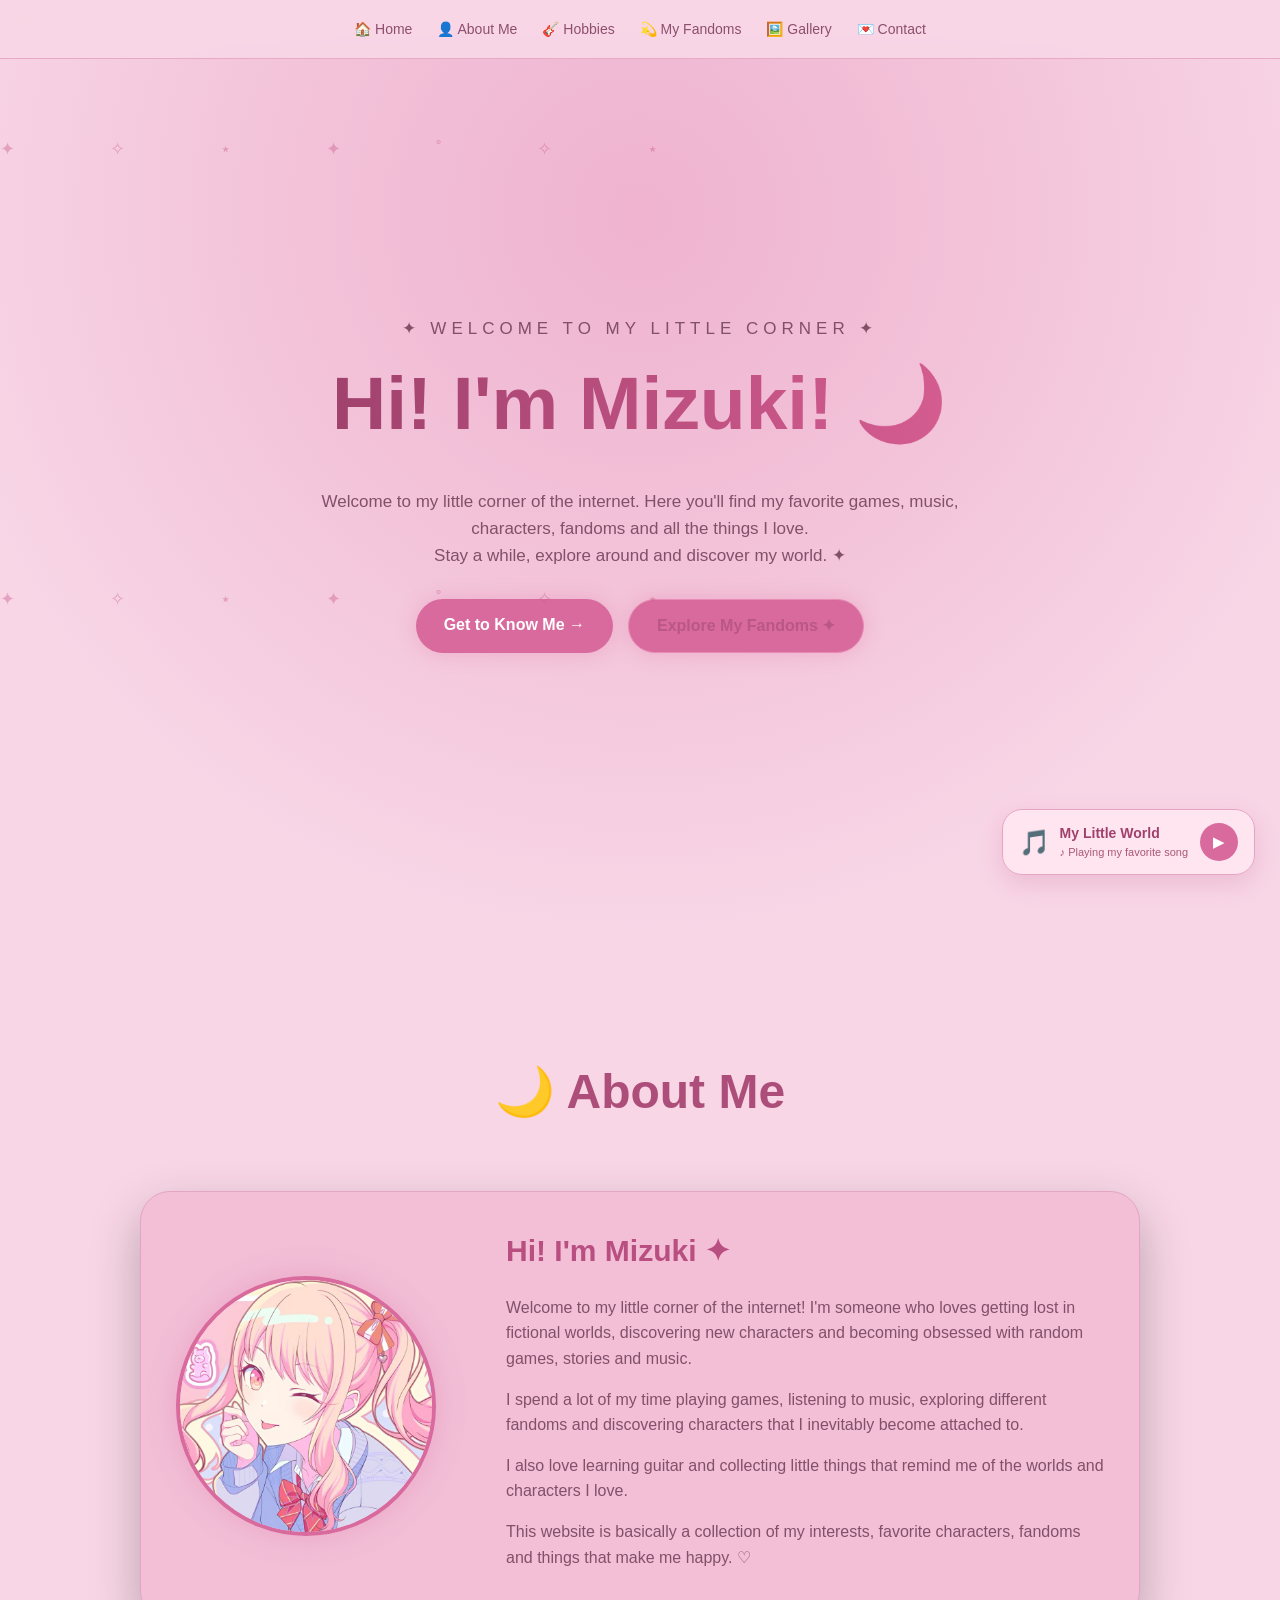
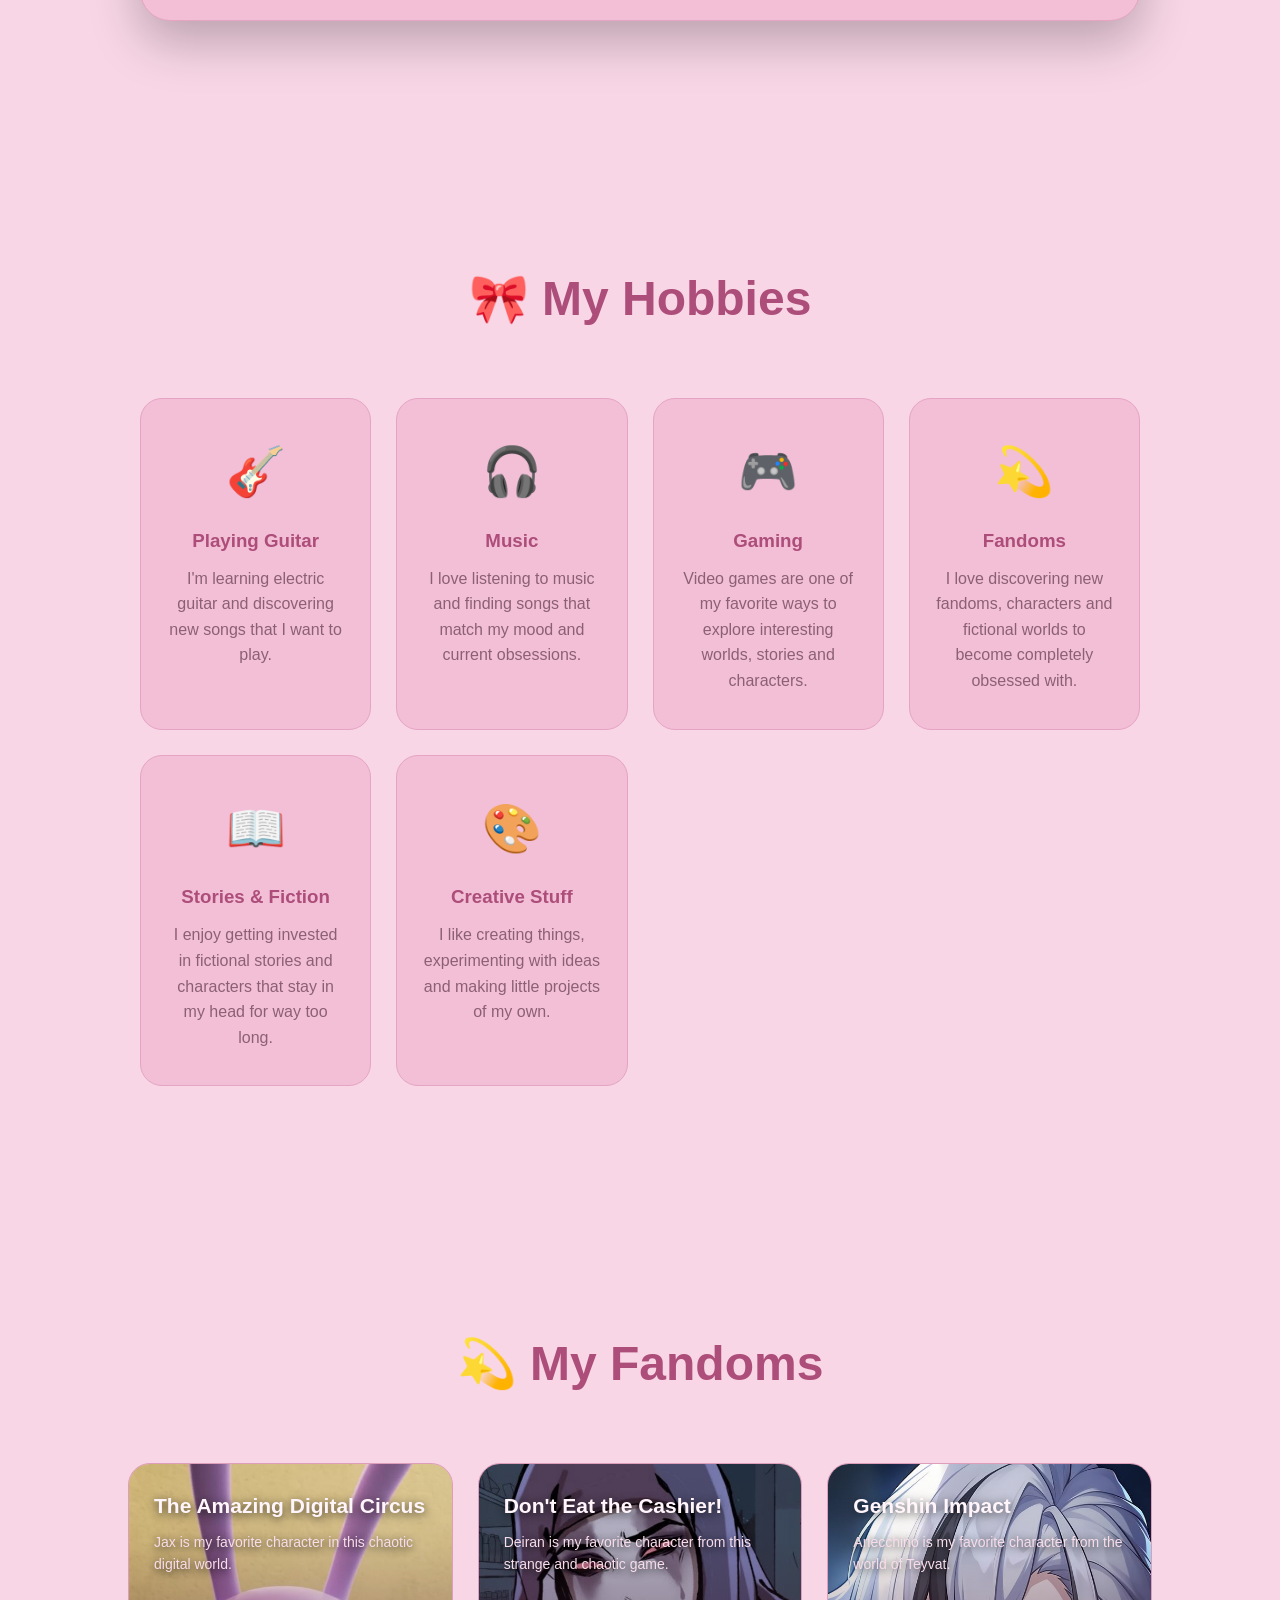
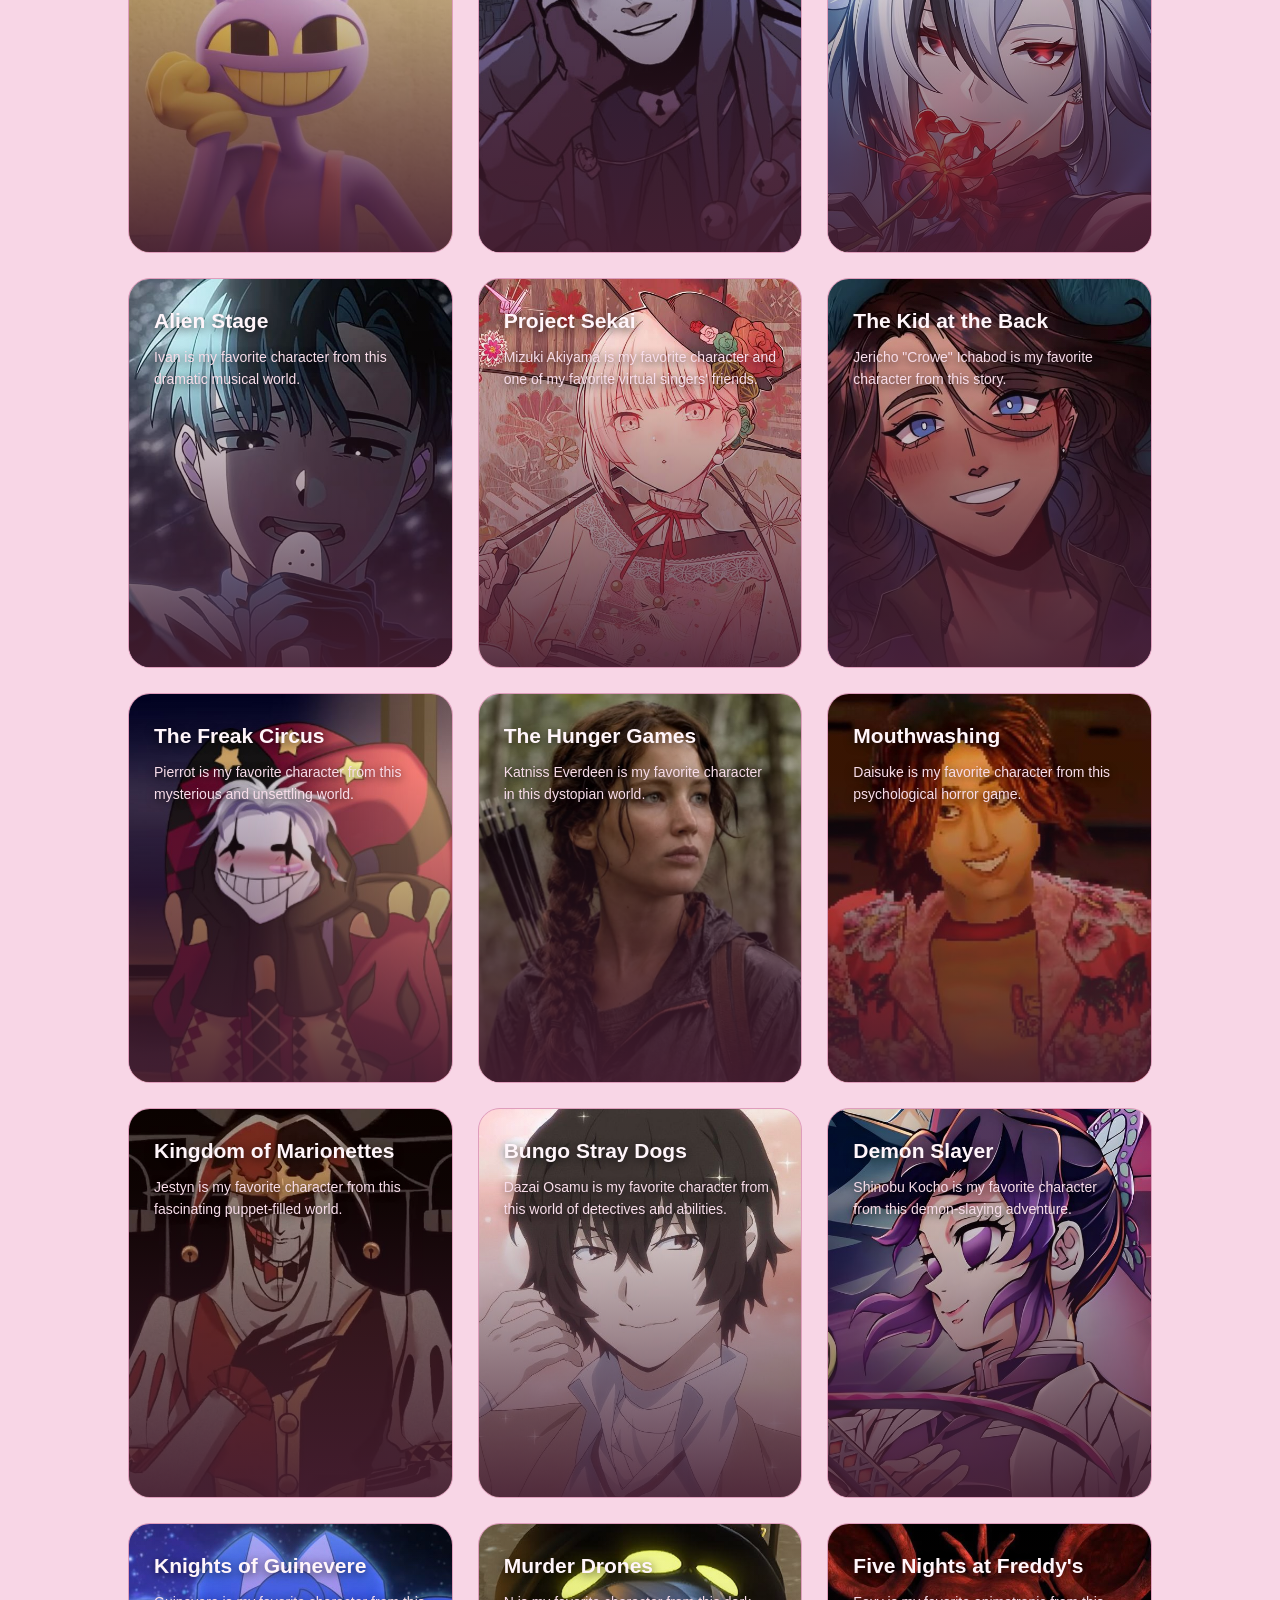
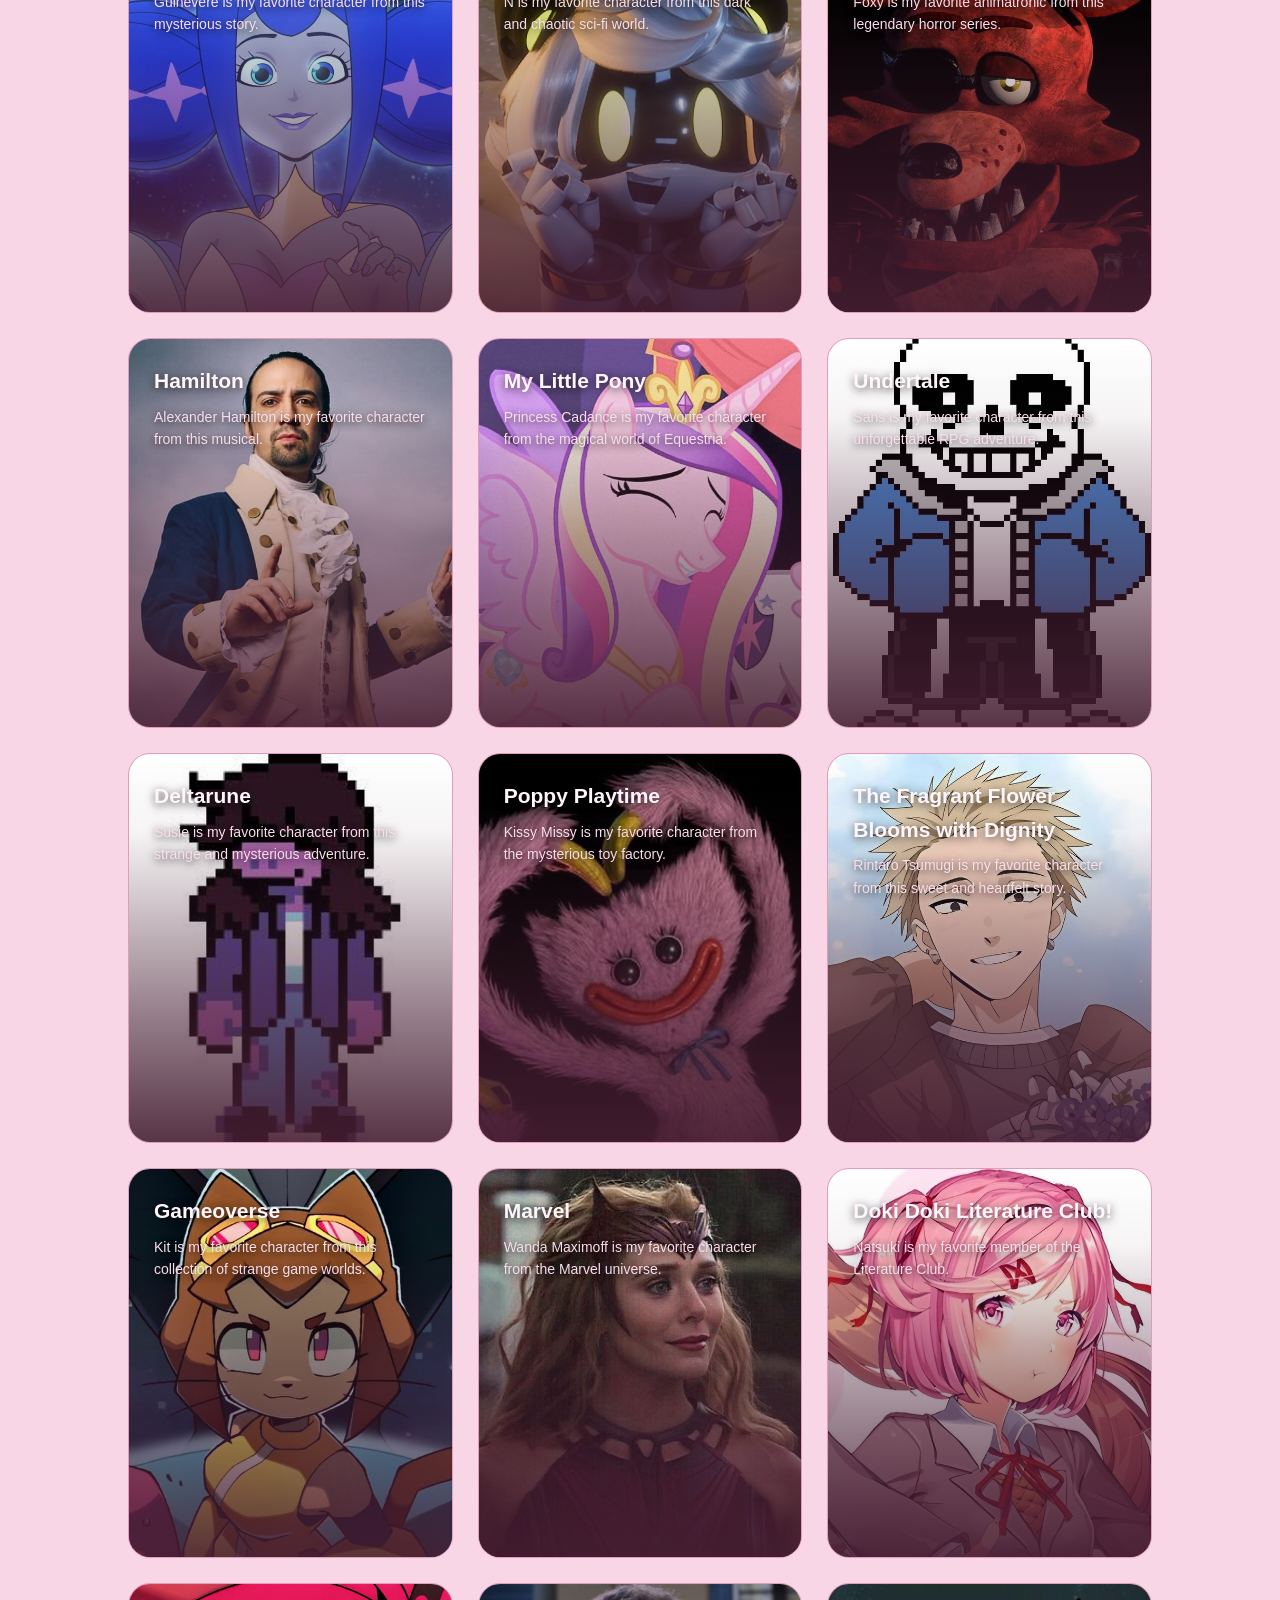
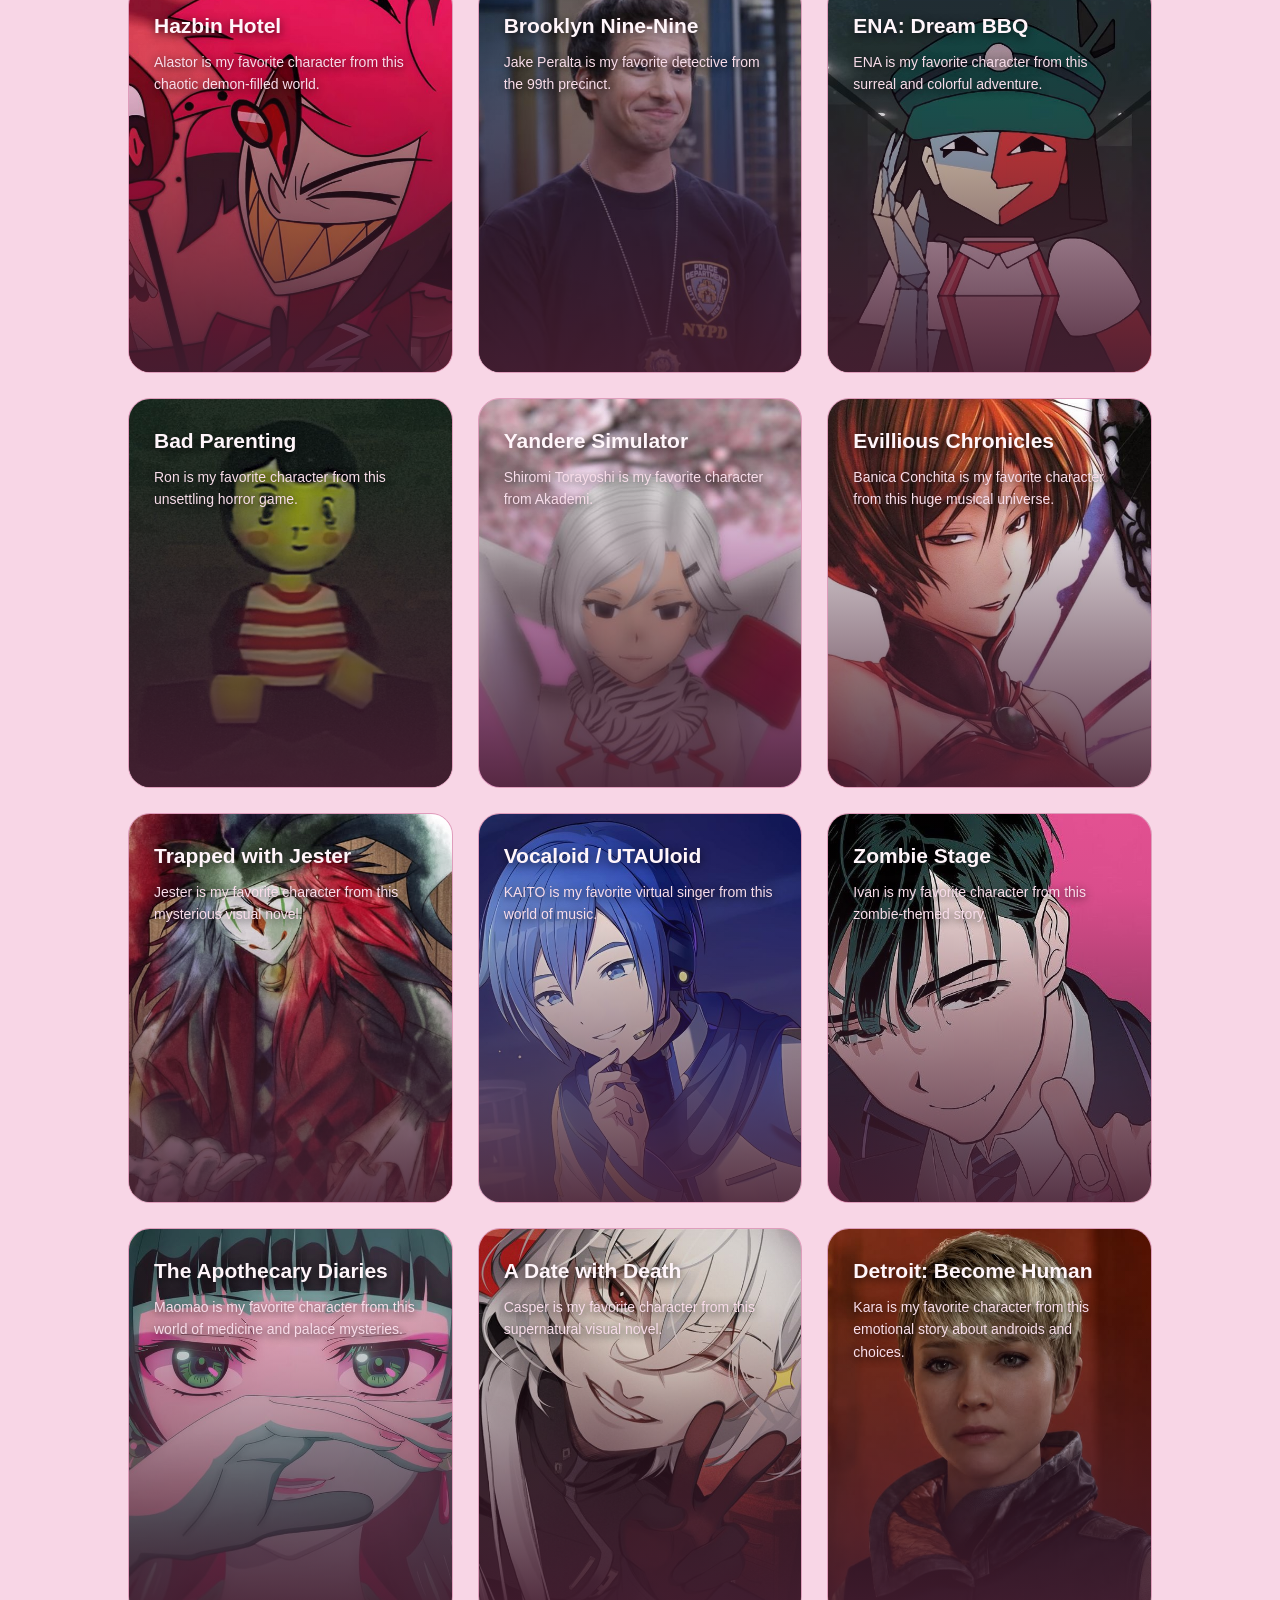
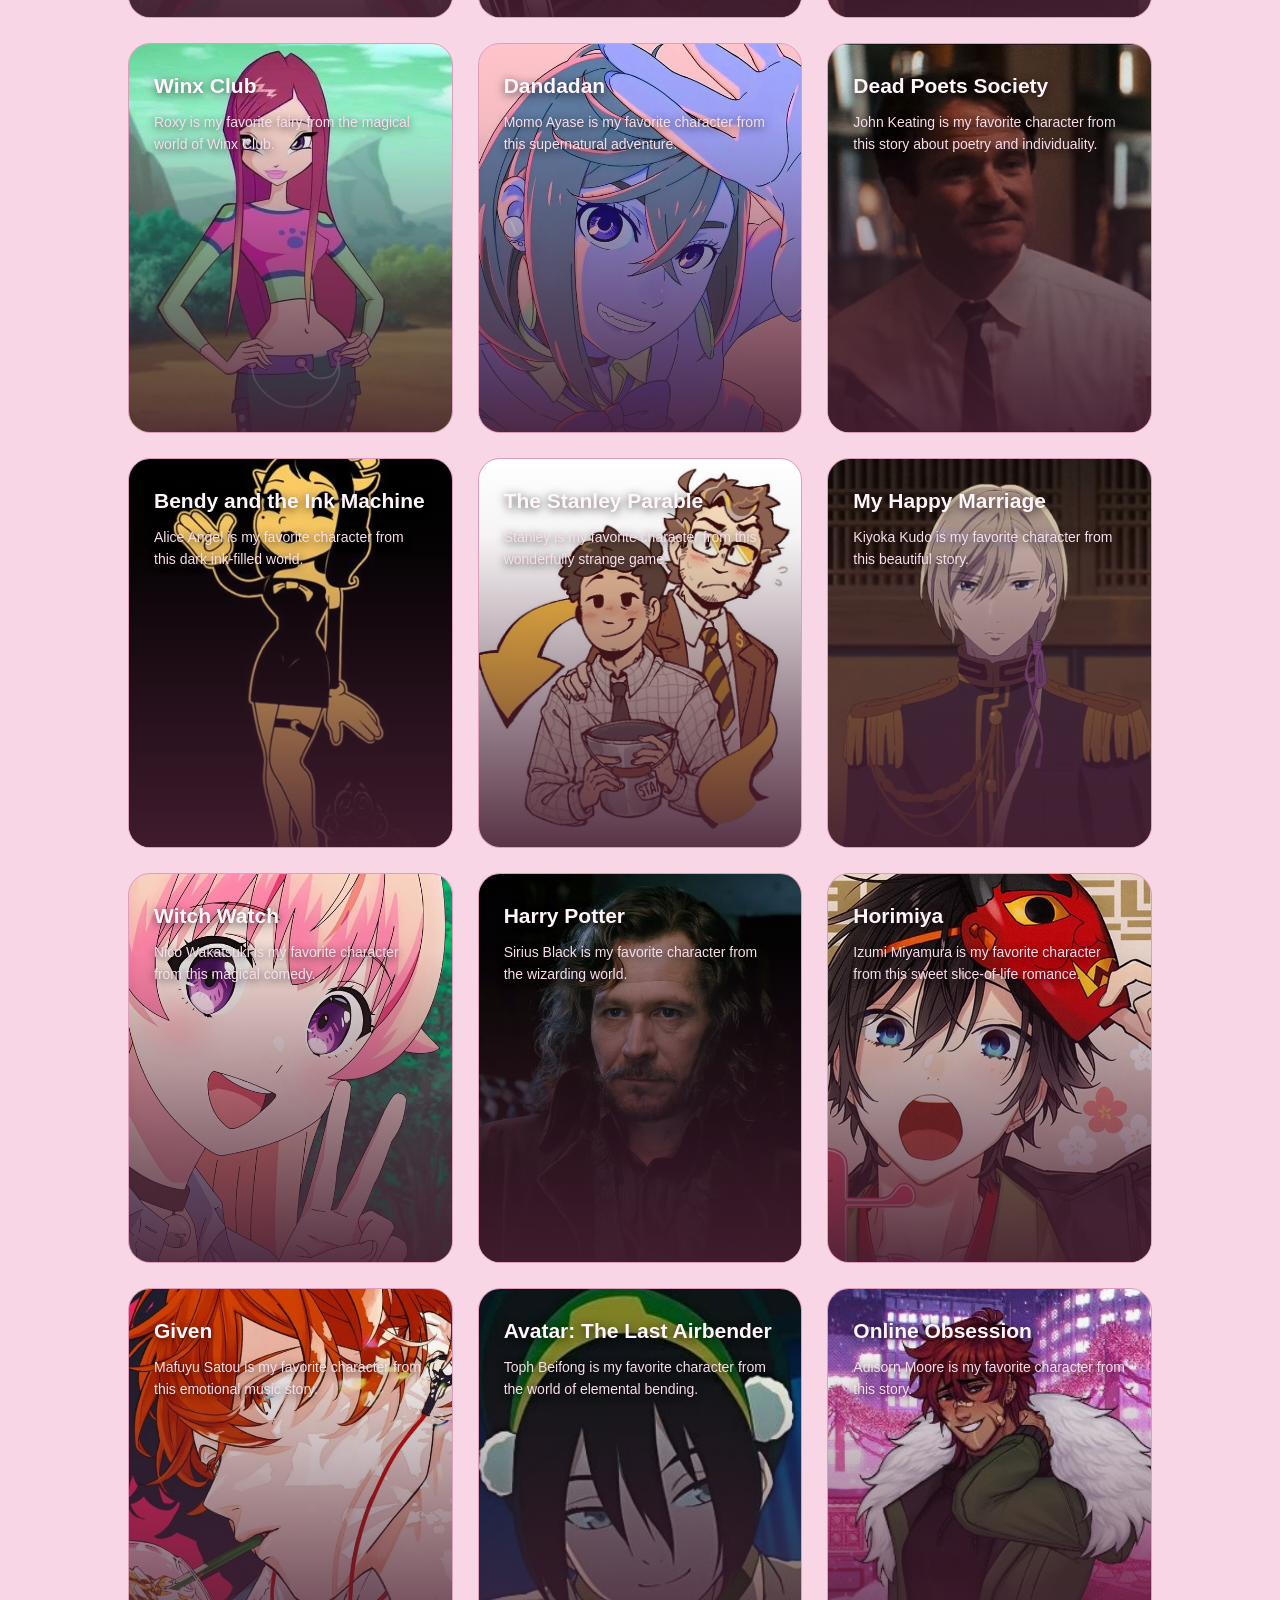
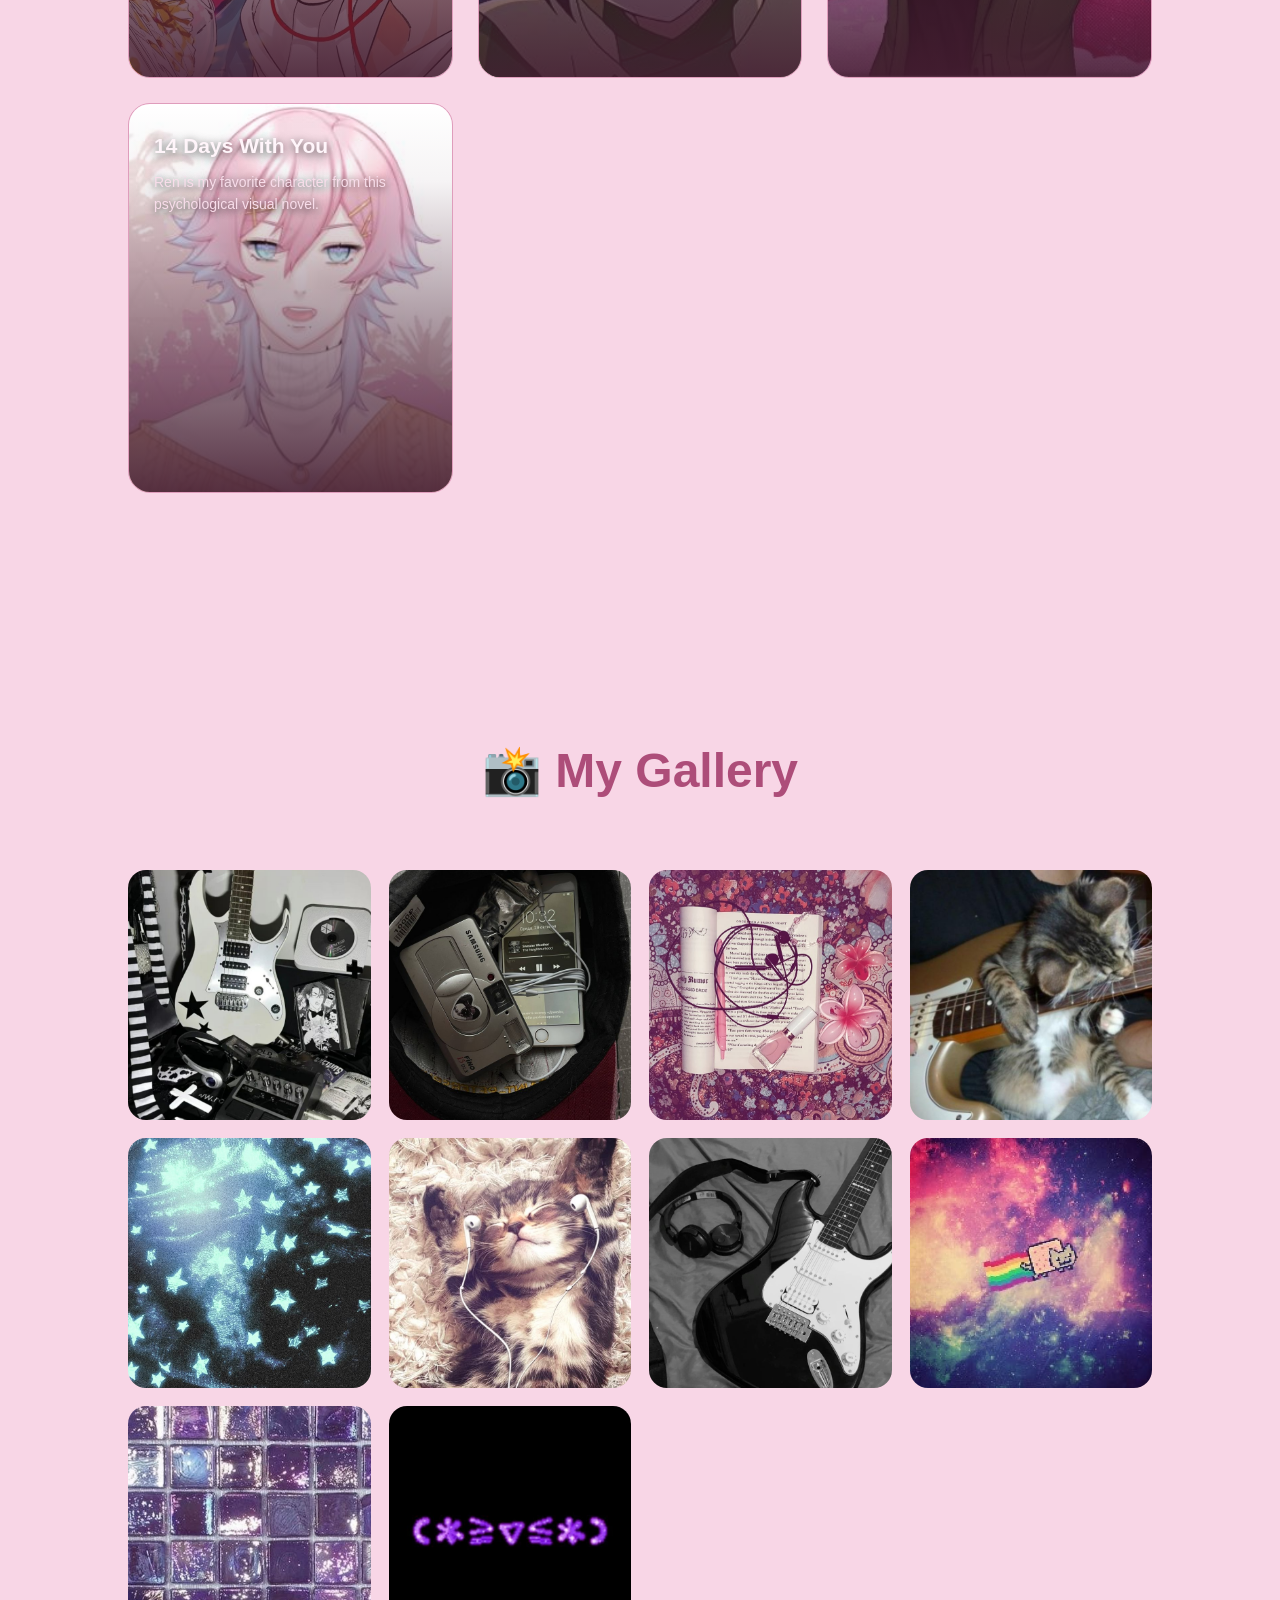
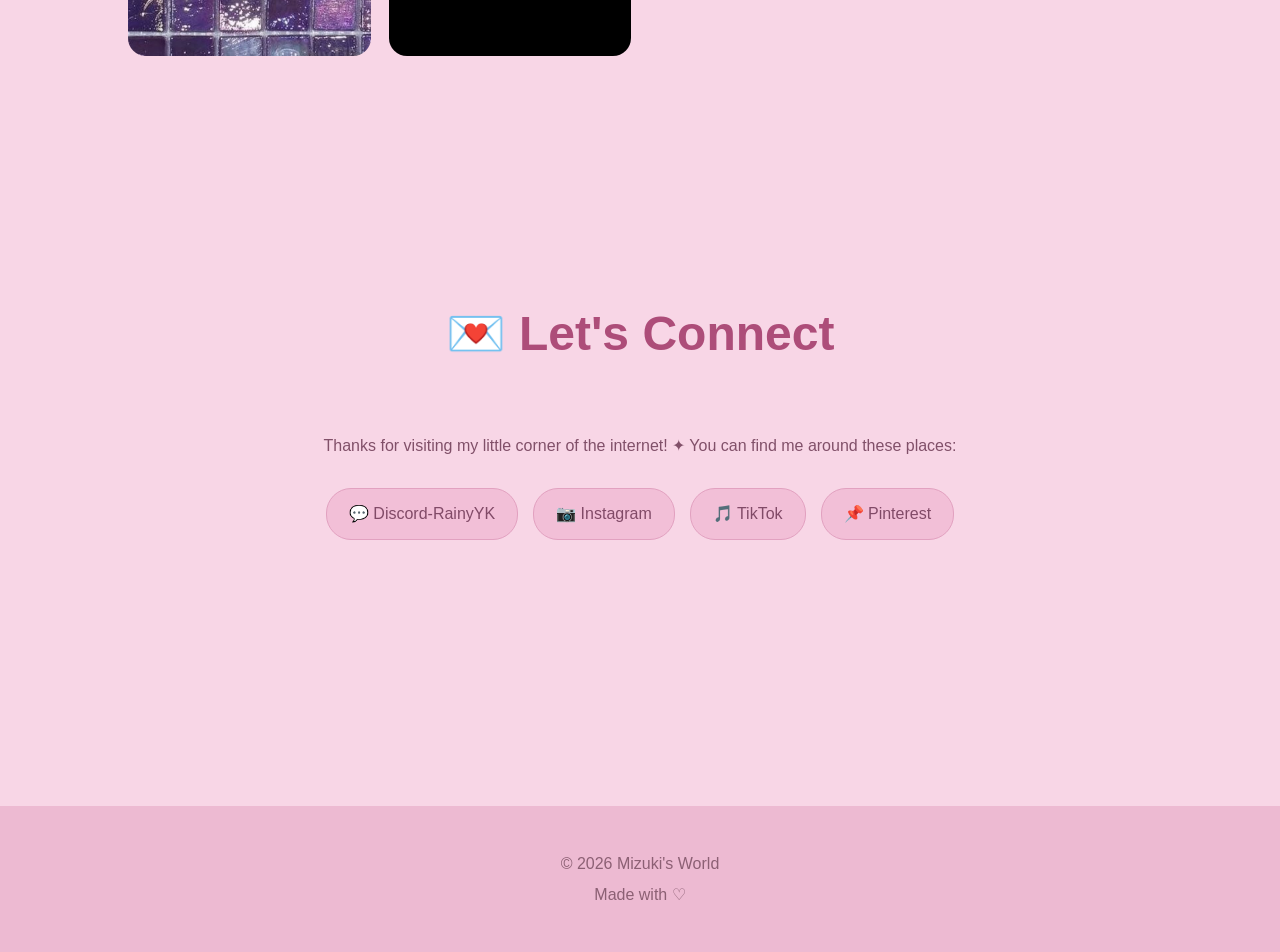
==== commit 64c7eae9: "Update index.html" ====
--- a/index.html
+++ b/index.html
@@ -770,13 +770,13 @@
 
 
     <!-- FOOTER -->
-    <footer>
-
-        <p id="secret-trigger">Made with ♡</p>
-        
-        <p>Made with ♡</p>
-
-    </footer>
+  <footer>
+
+    <p>© 2026 Mizuki's World</p>
+
+    <p id="secret-trigger">Made with ♡</p>
+
+</footer>
 
     <!-- MUSIC PLAYER -->
 <div class="music-player">
--- a/style.css
+++ b/style.css
@@ -2031,3 +2031,223 @@
 body.dark-mode .floating-decoration {
     color: #f09ac0;
 }
+
+/* =========================
+   💛 SECRET SISTER SURPRISE
+========================= */
+
+#secret-trigger {
+    cursor: pointer;
+    user-select: none;
+    transition: 0.3s ease;
+}
+
+#secret-trigger:hover {
+    color: #d96a9d;
+    transform: scale(1.05);
+}
+
+
+/* SECRET YELLOW MODE */
+
+body.sister-mode {
+    background: #fff4c7;
+    color: #765b3a;
+}
+
+body.sister-mode nav {
+    background: rgba(255, 244, 199, 0.95);
+    border-bottom-color: #efd98c;
+}
+
+body.sister-mode nav a {
+    color: #8f7040;
+}
+
+body.sister-mode .hero {
+    background:
+        radial-gradient(
+            circle at 50% 20%,
+            #ffe9a8 0%,
+            #fff0bd 45%,
+            #fff4c7 80%
+        );
+}
+
+body.sister-mode .section h2 {
+    color: #c79b45;
+}
+
+body.sister-mode footer {
+    background: #f7df9e;
+    color: #8f7040;
+}
+
+
+/* SECRET SCREEN */
+
+#sister-secret {
+    position: fixed;
+
+    inset: 0;
+
+    z-index: 10000;
+
+    display: none;
+
+    justify-content: center;
+    align-items: center;
+
+    padding: 30px;
+
+    background:
+        radial-gradient(
+            circle at center,
+            #fff9dc 0%,
+            #fff1b8 55%,
+            #f9dfa0 100%
+        );
+
+    overflow-y: auto;
+}
+
+#sister-secret.show {
+    display: flex;
+
+    animation: secretAppear 0.8s ease;
+}
+
+.sister-secret-content {
+    position: relative;
+
+    width: min(700px, 95%);
+
+    padding: 40px;
+
+    text-align: center;
+
+    background: rgba(255, 250, 225, 0.92);
+
+    border: 2px solid #efc979;
+
+    border-radius: 30px;
+
+    box-shadow:
+        0 20px 60px rgba(190, 145, 55, 0.25);
+}
+
+.secret-symbol {
+    font-size: 45px;
+
+    color: #e7b84f;
+
+    animation: secretSpin 4s linear infinite;
+}
+
+.sister-secret-content h2 {
+    margin: 10px 0 25px;
+
+    color: #c58e32;
+
+    font-size: 32px;
+}
+
+.sister-secret-content img {
+    display: block;
+
+    width: min(500px, 100%);
+
+    max-height: 500px;
+
+    object-fit: cover;
+
+    margin: 0 auto 25px;
+
+    border-radius: 22px;
+
+    border: 5px solid #fff9df;
+
+    box-shadow:
+        0 10px 30px rgba(160, 115, 35, 0.2);
+}
+
+.sister-secret-content h3 {
+    color: #c58e32;
+
+    font-size: 25px;
+
+    margin-bottom: 15px;
+}
+
+.sister-secret-content p {
+    color: #80663d;
+
+    font-size: 16px;
+
+    line-height: 1.8;
+
+    margin-bottom: 8px;
+}
+
+.secret-close {
+    position: absolute;
+
+    top: 15px;
+    right: 20px;
+
+    border: none;
+
+    background: transparent;
+
+    color: #b88b3b;
+
+    font-size: 32px;
+
+    cursor: pointer;
+
+    transition: 0.3s ease;
+}
+
+.secret-close:hover {
+    transform: scale(1.2) rotate(10deg);
+
+    color: #d96a9d;
+}
+
+@keyframes secretAppear {
+
+    from {
+        opacity: 0;
+        transform: scale(0.95);
+    }
+
+    to {
+        opacity: 1;
+        transform: scale(1);
+    }
+
+}
+
+@keyframes secretSpin {
+
+    from {
+        transform: rotate(0deg);
+    }
+
+    to {
+        transform: rotate(360deg);
+    }
+
+}
+
+@media (max-width: 700px) {
+
+    .sister-secret-content {
+        padding: 30px 20px;
+    }
+
+    .sister-secret-content h2 {
+        font-size: 25px;
+    }
+
+}
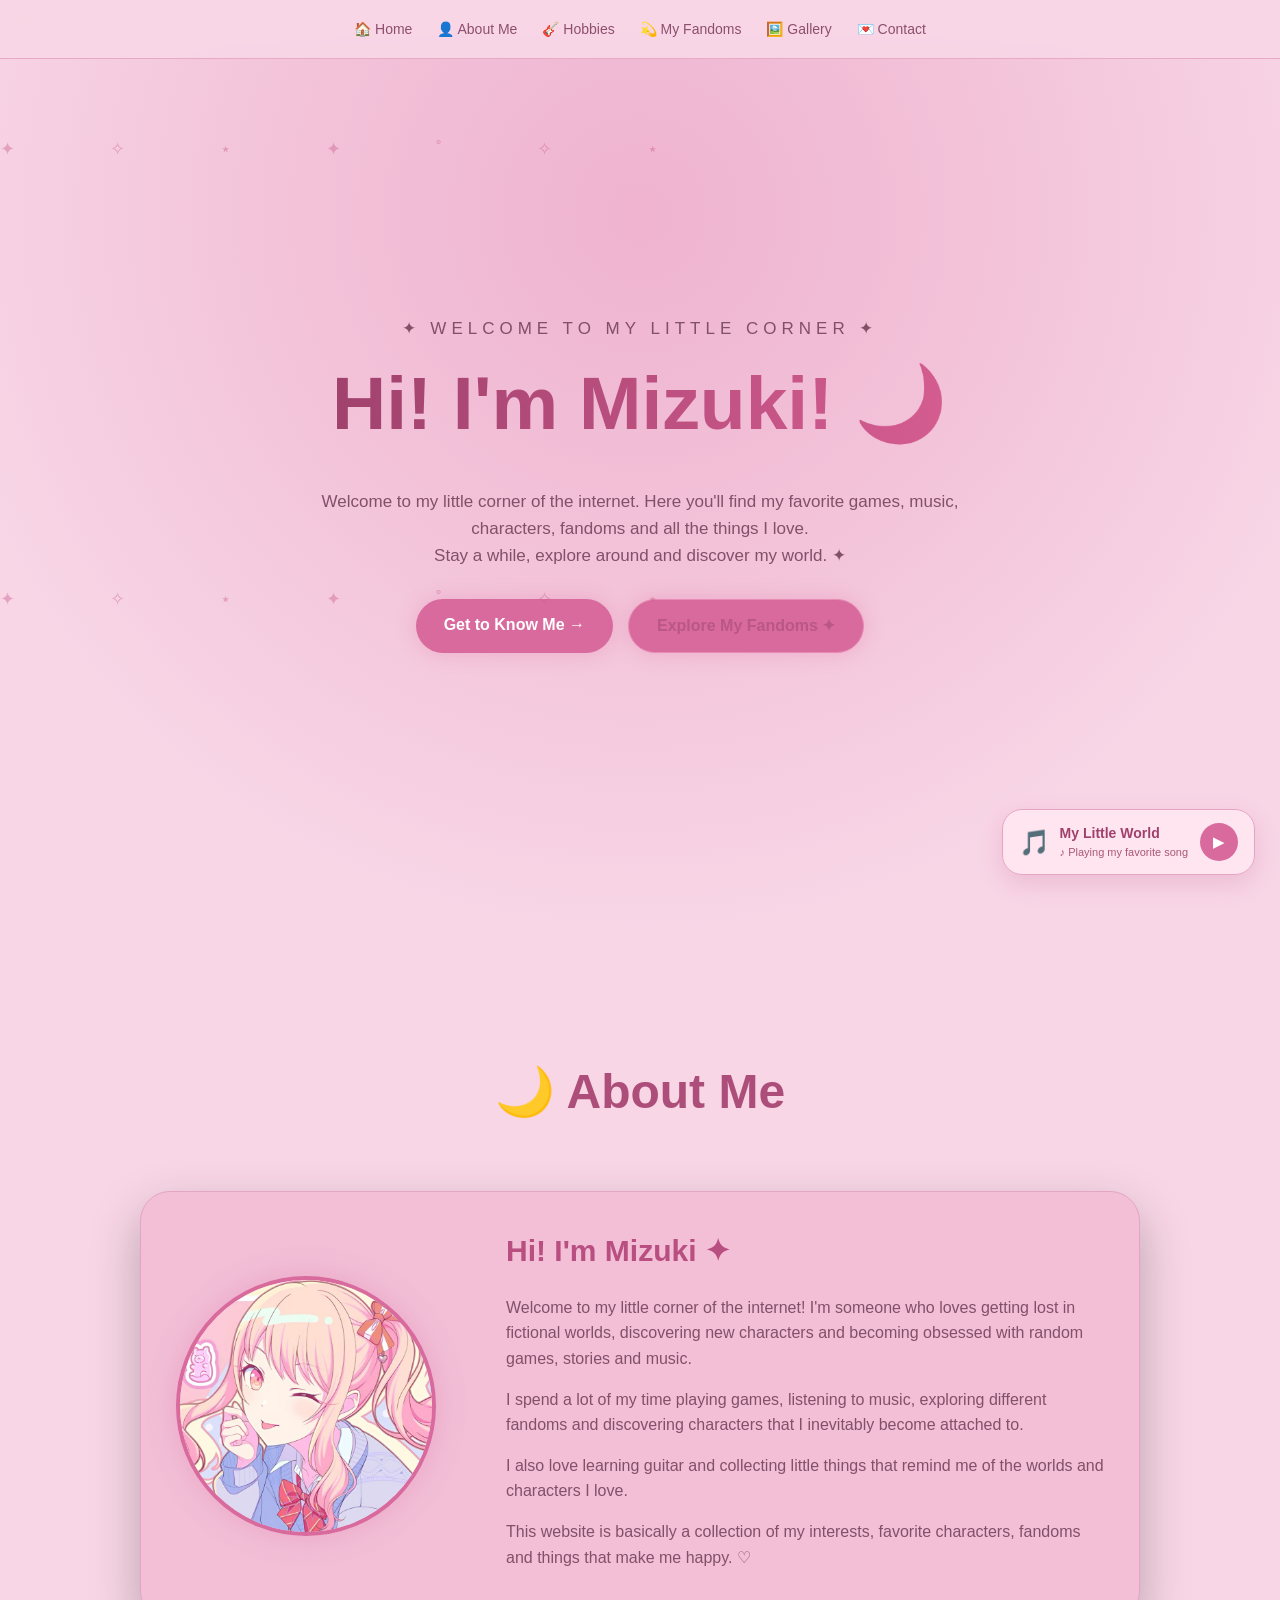
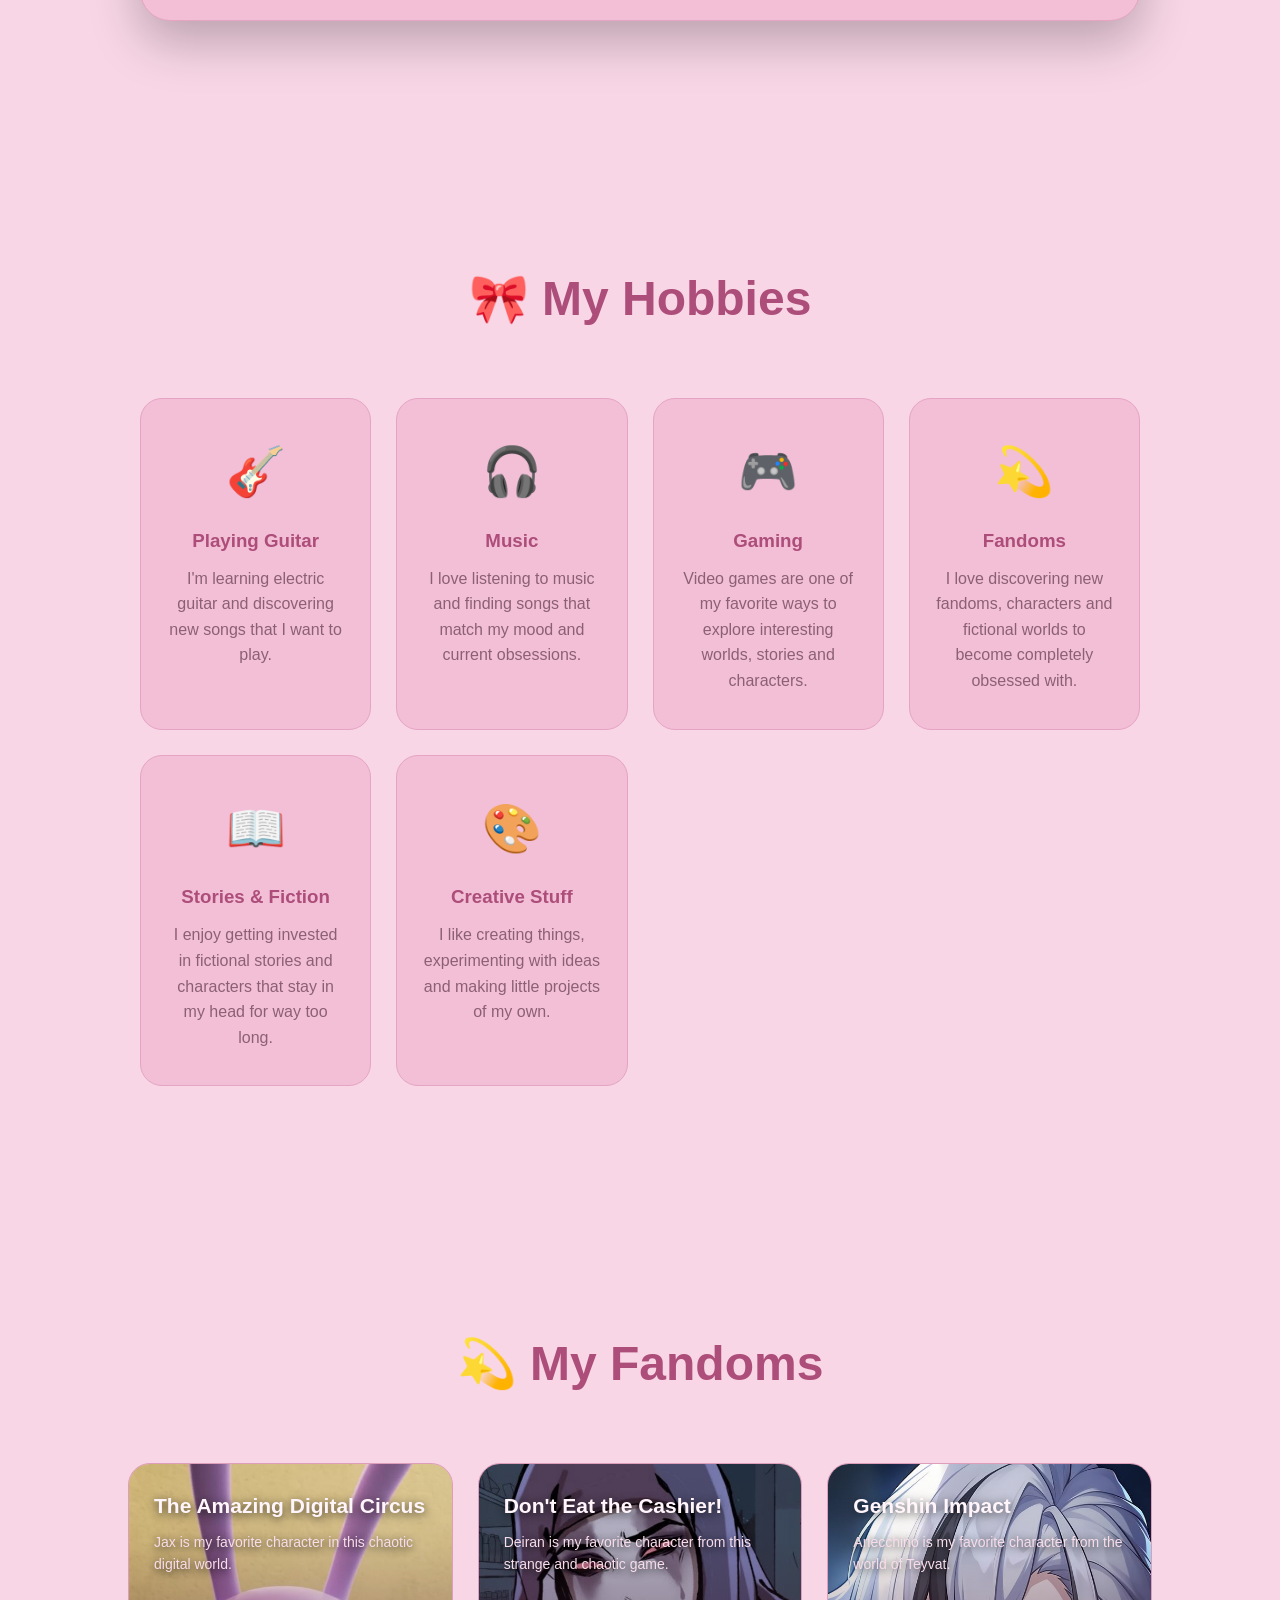
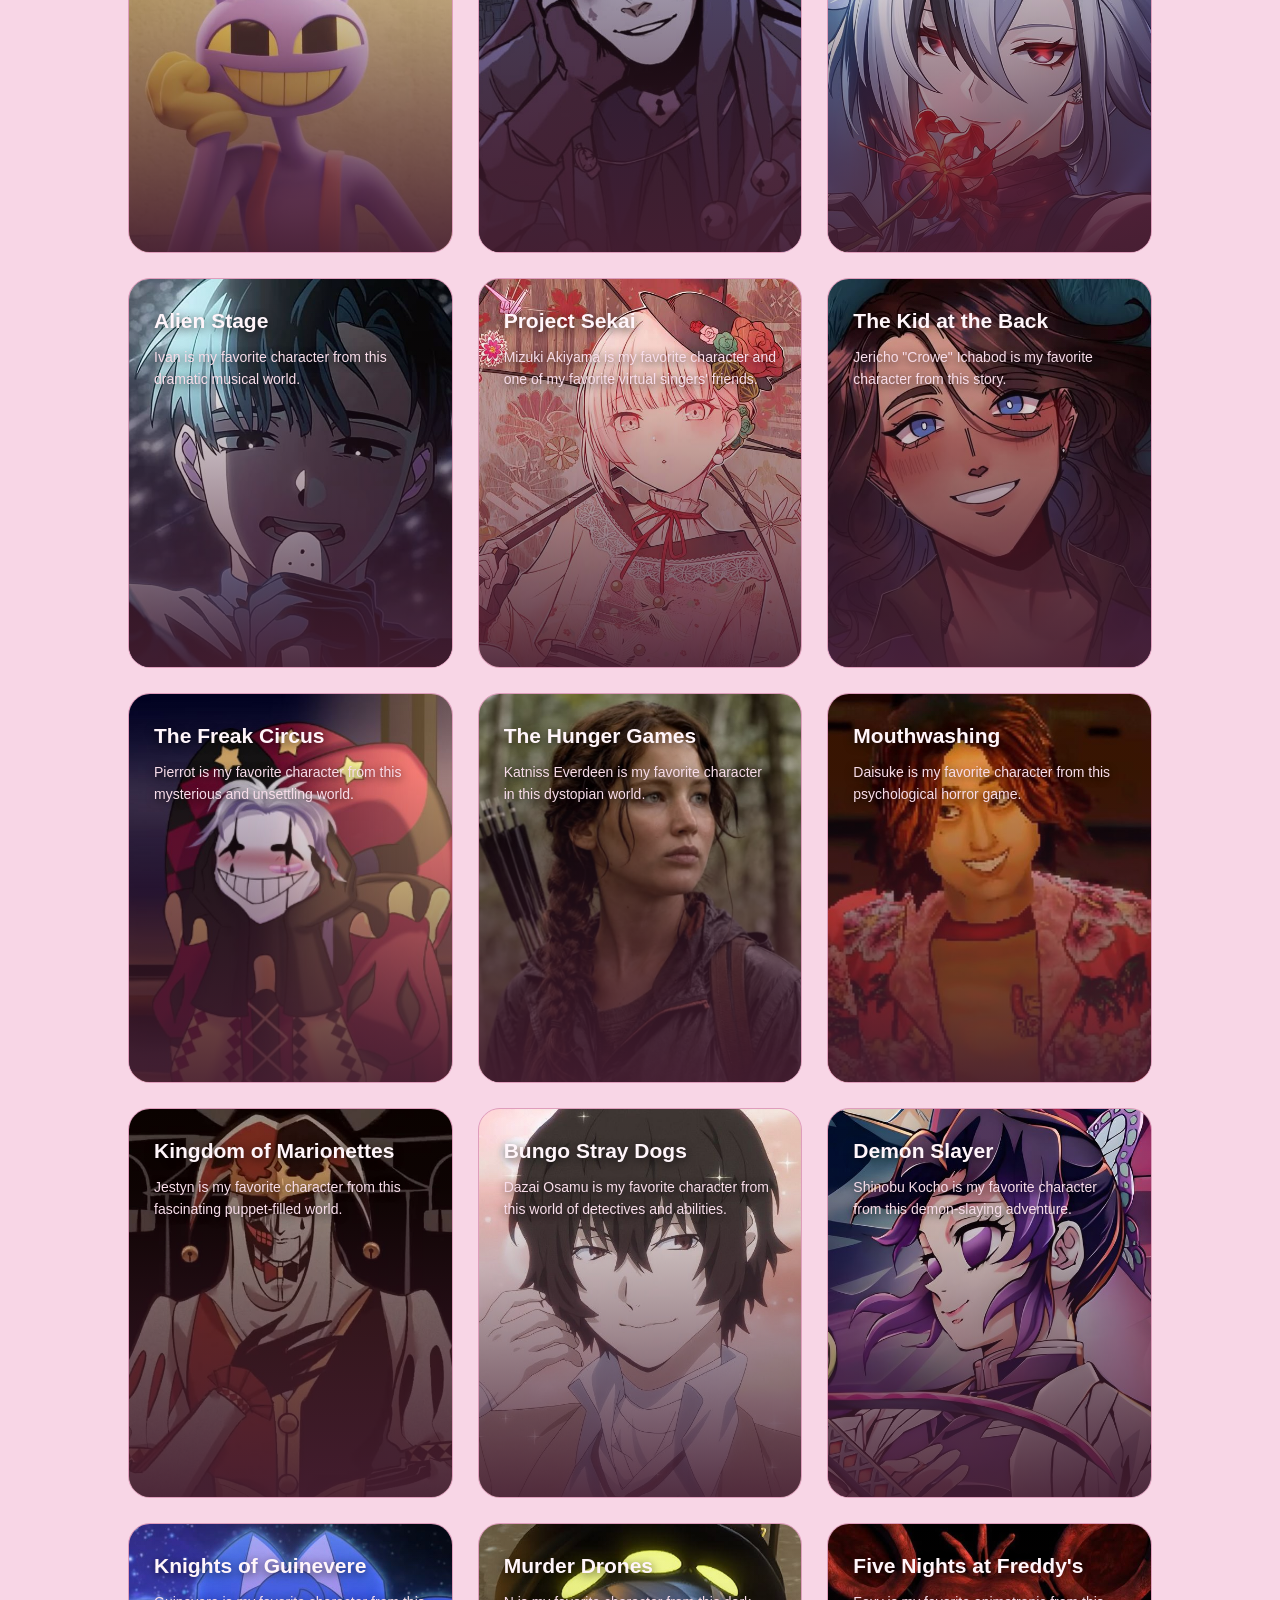
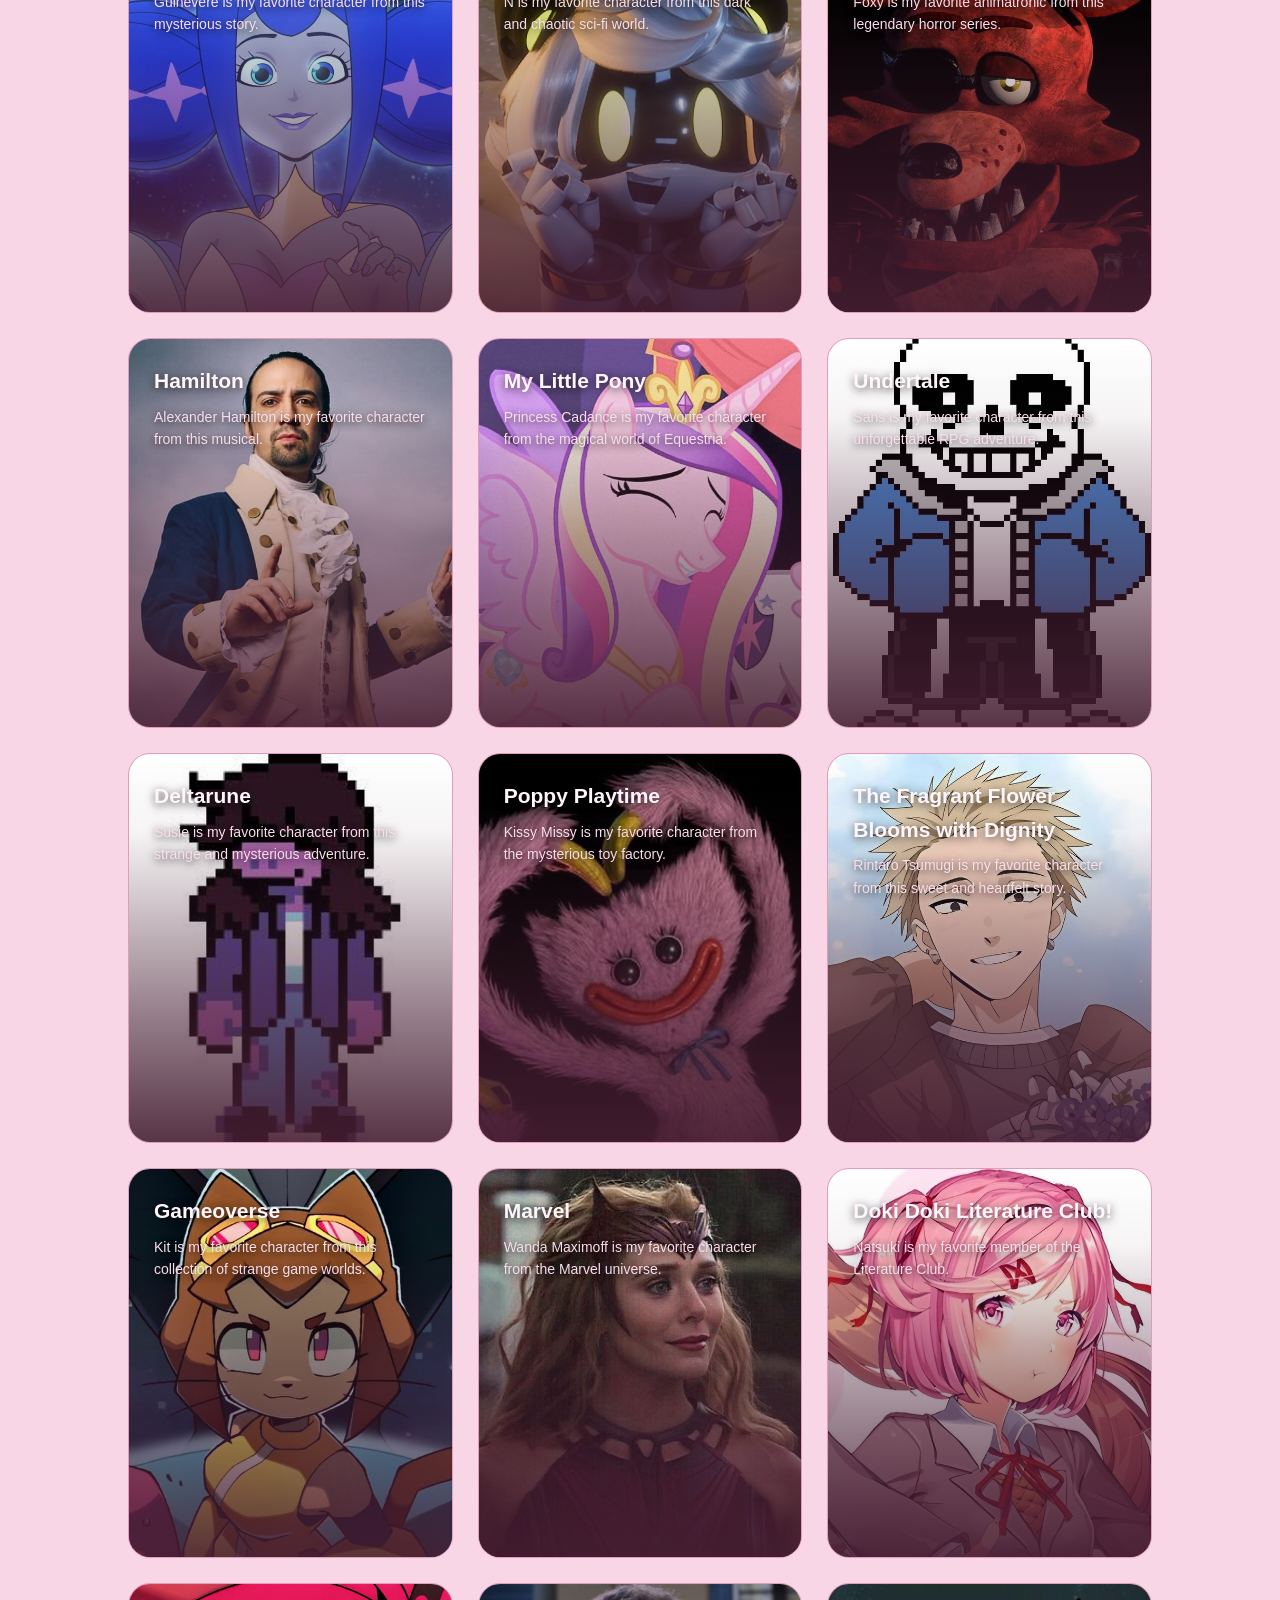
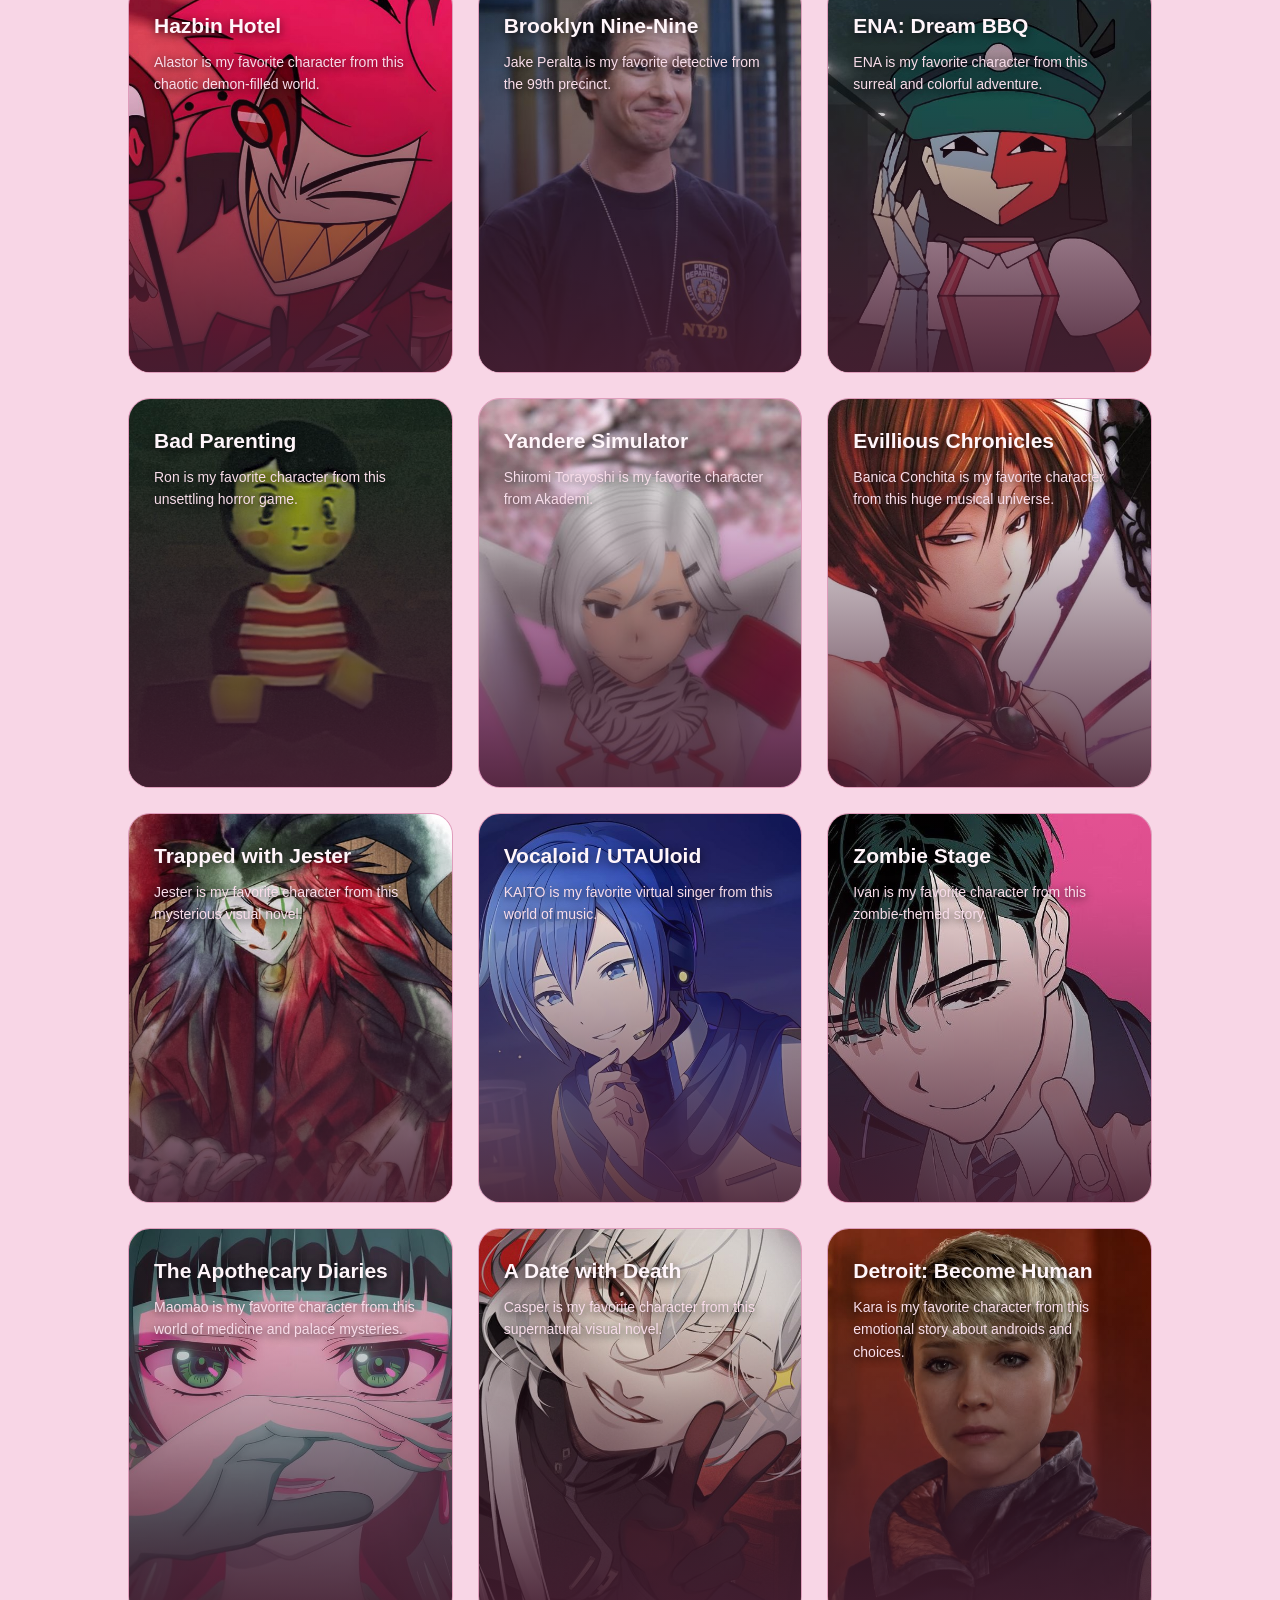
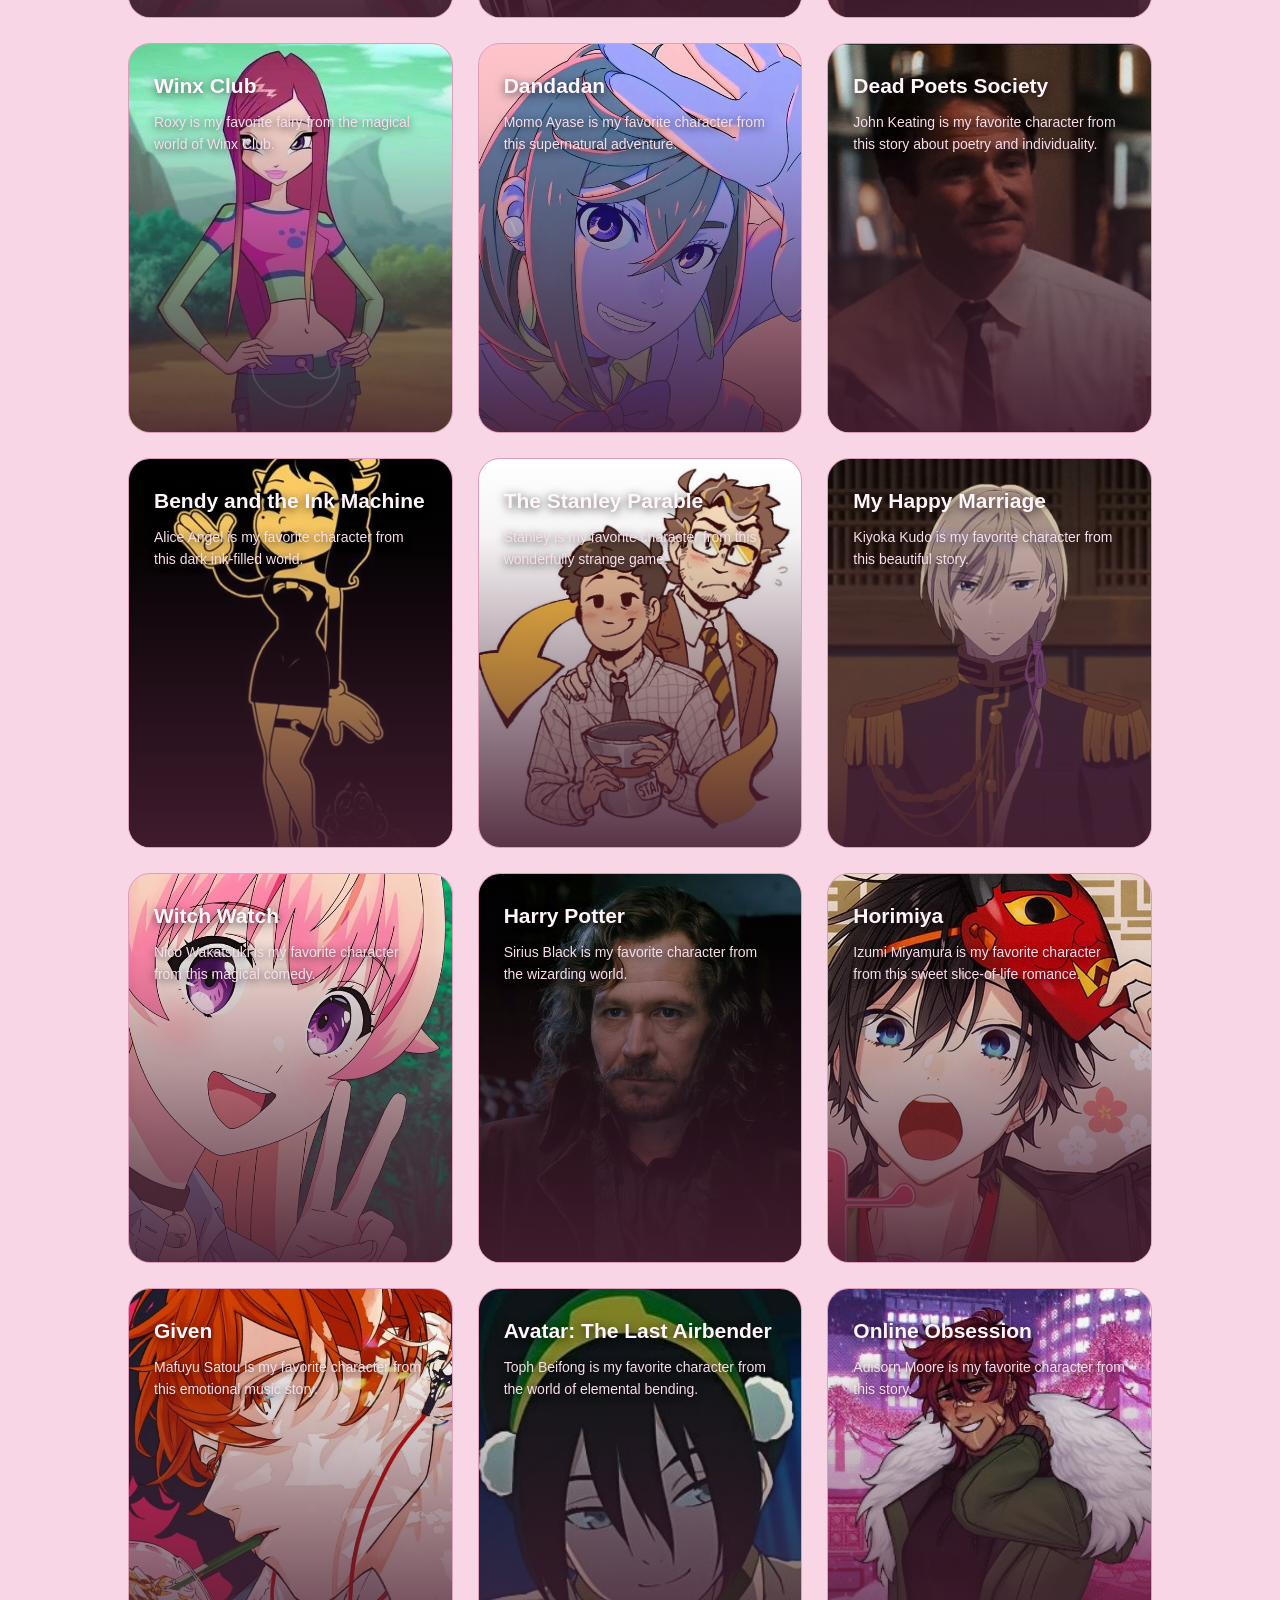
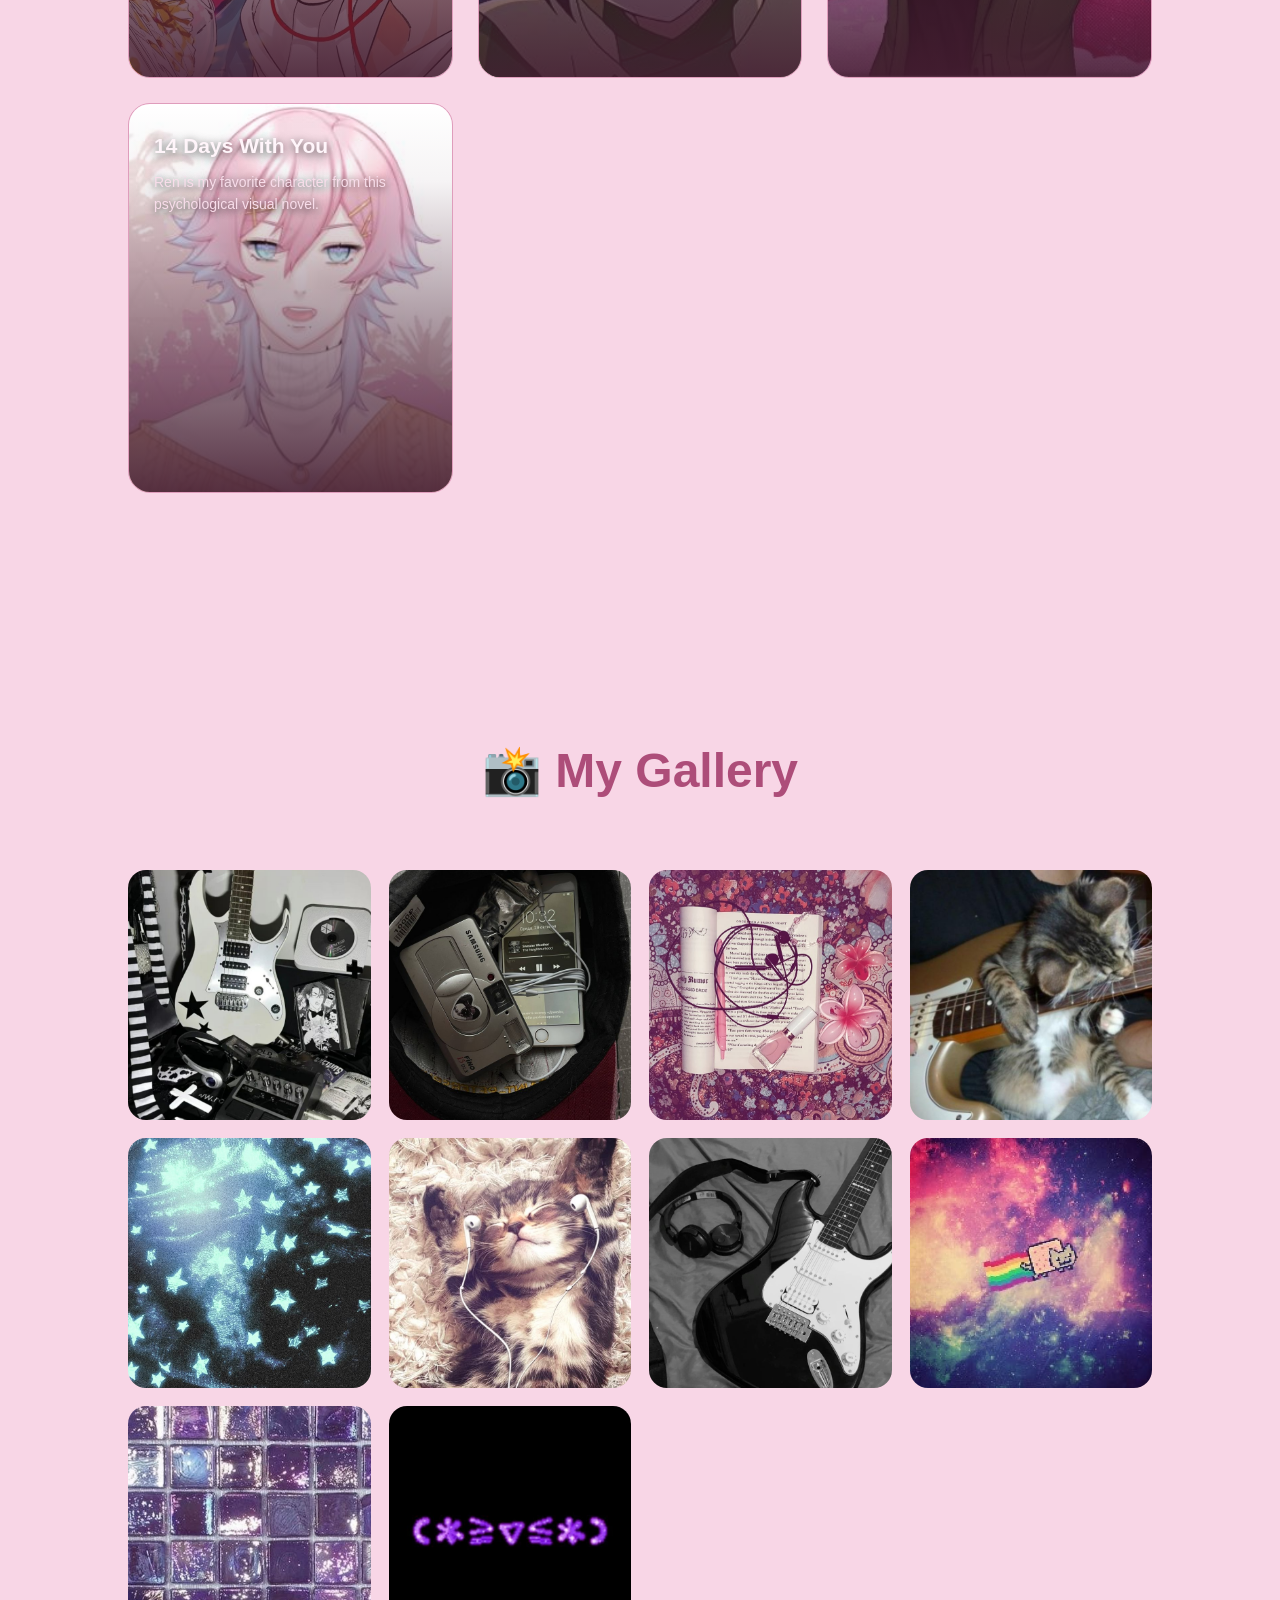
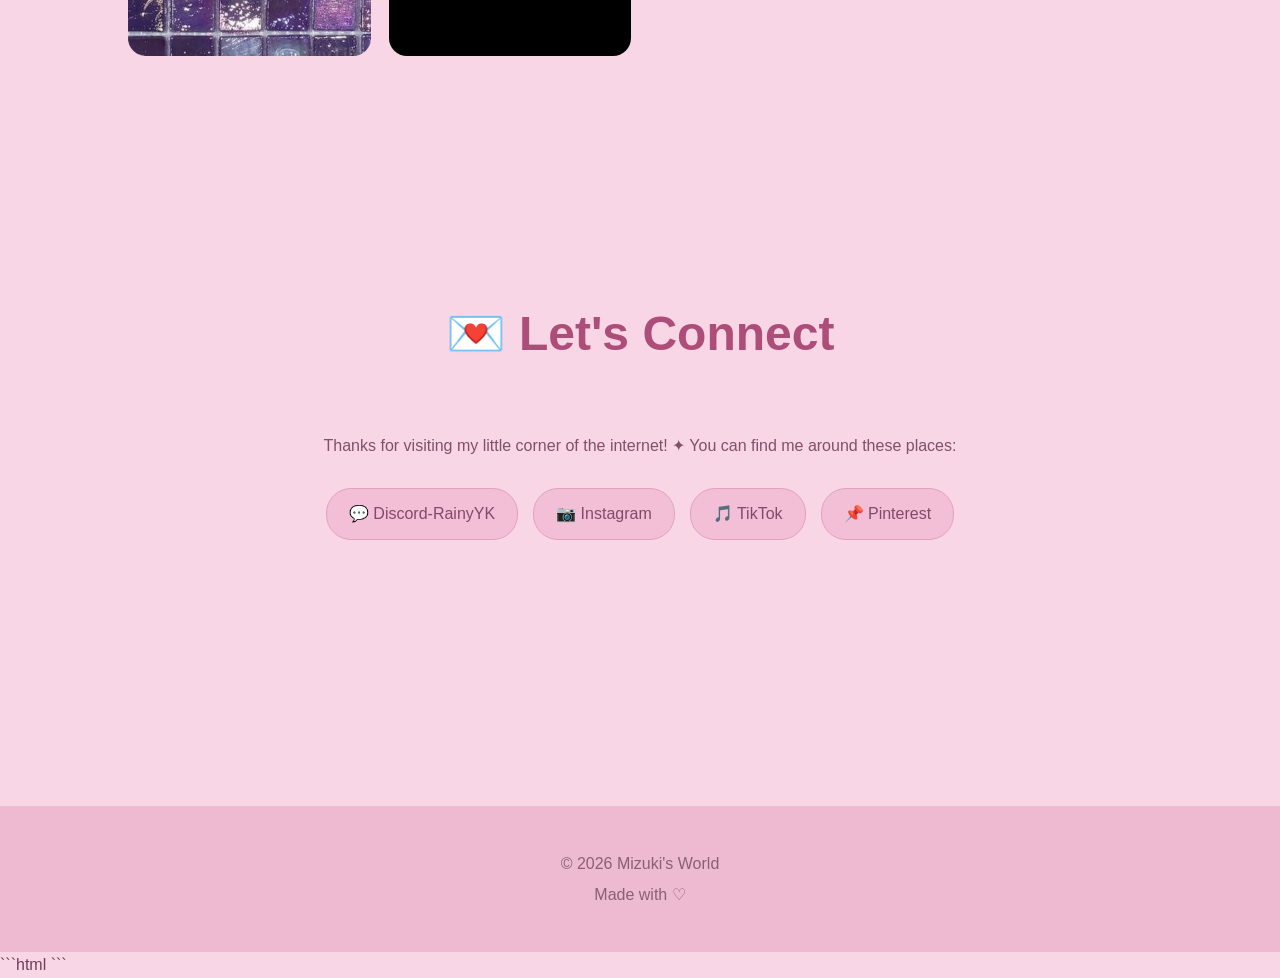
==== commit 77be3765: "Update index.html" ====
--- a/index.html
+++ b/index.html
@@ -778,57 +778,63 @@
 
 </footer>
 
+    ```html
     <!-- MUSIC PLAYER -->
-<div class="music-player">
-
-    <div class="music-info">
-        <span class="music-icon">🎵</span>
-
-        <div>
-            <strong>My Little World</strong>
-            <small>♪ Playing my favorite song</small>
-        </div>
+    <div class="music-player">
+
+        <div class="music-info">
+            <span class="music-icon">🎵</span>
+
+            <div>
+                <strong>My Little World</strong>
+                <small>♪ Playing my favorite song</small>
+            </div>
+        </div>
+
+        <button id="music-toggle">▶</button>
+
+        <audio id="background-music" loop>
+            <source src="vibehorn-background-music-496933.mp3" type="audio/mpeg">
+        </audio>
+
     </div>
 
-    <button id="music-toggle">▶</button>
-
-    <audio id="background-music" loop>
-        <source src="vibehorn-background-music-496933.mp3" type="audio/mpeg">
-    </audio>
-
-</div>
+
+    <!-- SECRET SISTER SURPRISE -->
+
+    <div id="sister-secret">
+
+        <div class="sister-secret-content">
+
+            <button id="close-secret" class="secret-close">×</button>
+
+            <div class="secret-symbol">✦</div>
+
+            <h2>You found a secret! 💛</h2>
+
+            <img src="abla.jpg" alt="A special memory">
+
+            <h3>For my sister ♡</h3>
+
+            <p>
+                This little part of my world is just for you.
+                Thank you for always being there for me. 🌸
+            </p>
+
+            <p>
+                I love you so much! ♡
+            </p>
+
+        </div>
+
+    </div>
+
 
     <!-- JAVASCRIPT -->
+
     <script src="script.js"></script>
-<!-- SECRET SISTER SURPRISE -->
-
-<div id="sister-secret">
-
-    <div class="sister-secret-content">
-
-        <button id="close-secret" class="secret-close">×</button>
-
-        <div class="secret-symbol">✦</div>
-
-        <h2>You found a secret! 💛</h2>
-
-        <img src="abla.jpg" alt="A special memory">
-
-        <h3>For my sister ♡</h3>
-
-        <p>
-            This little part of my world is just for you.
-            Thank you for always being there for me. 🌸
-        </p>
-
-        <p>
-            I love you so much! ♡
-        </p>
-
-    </div>
-
-</div>
 
 </body>
 
 </html>
+```
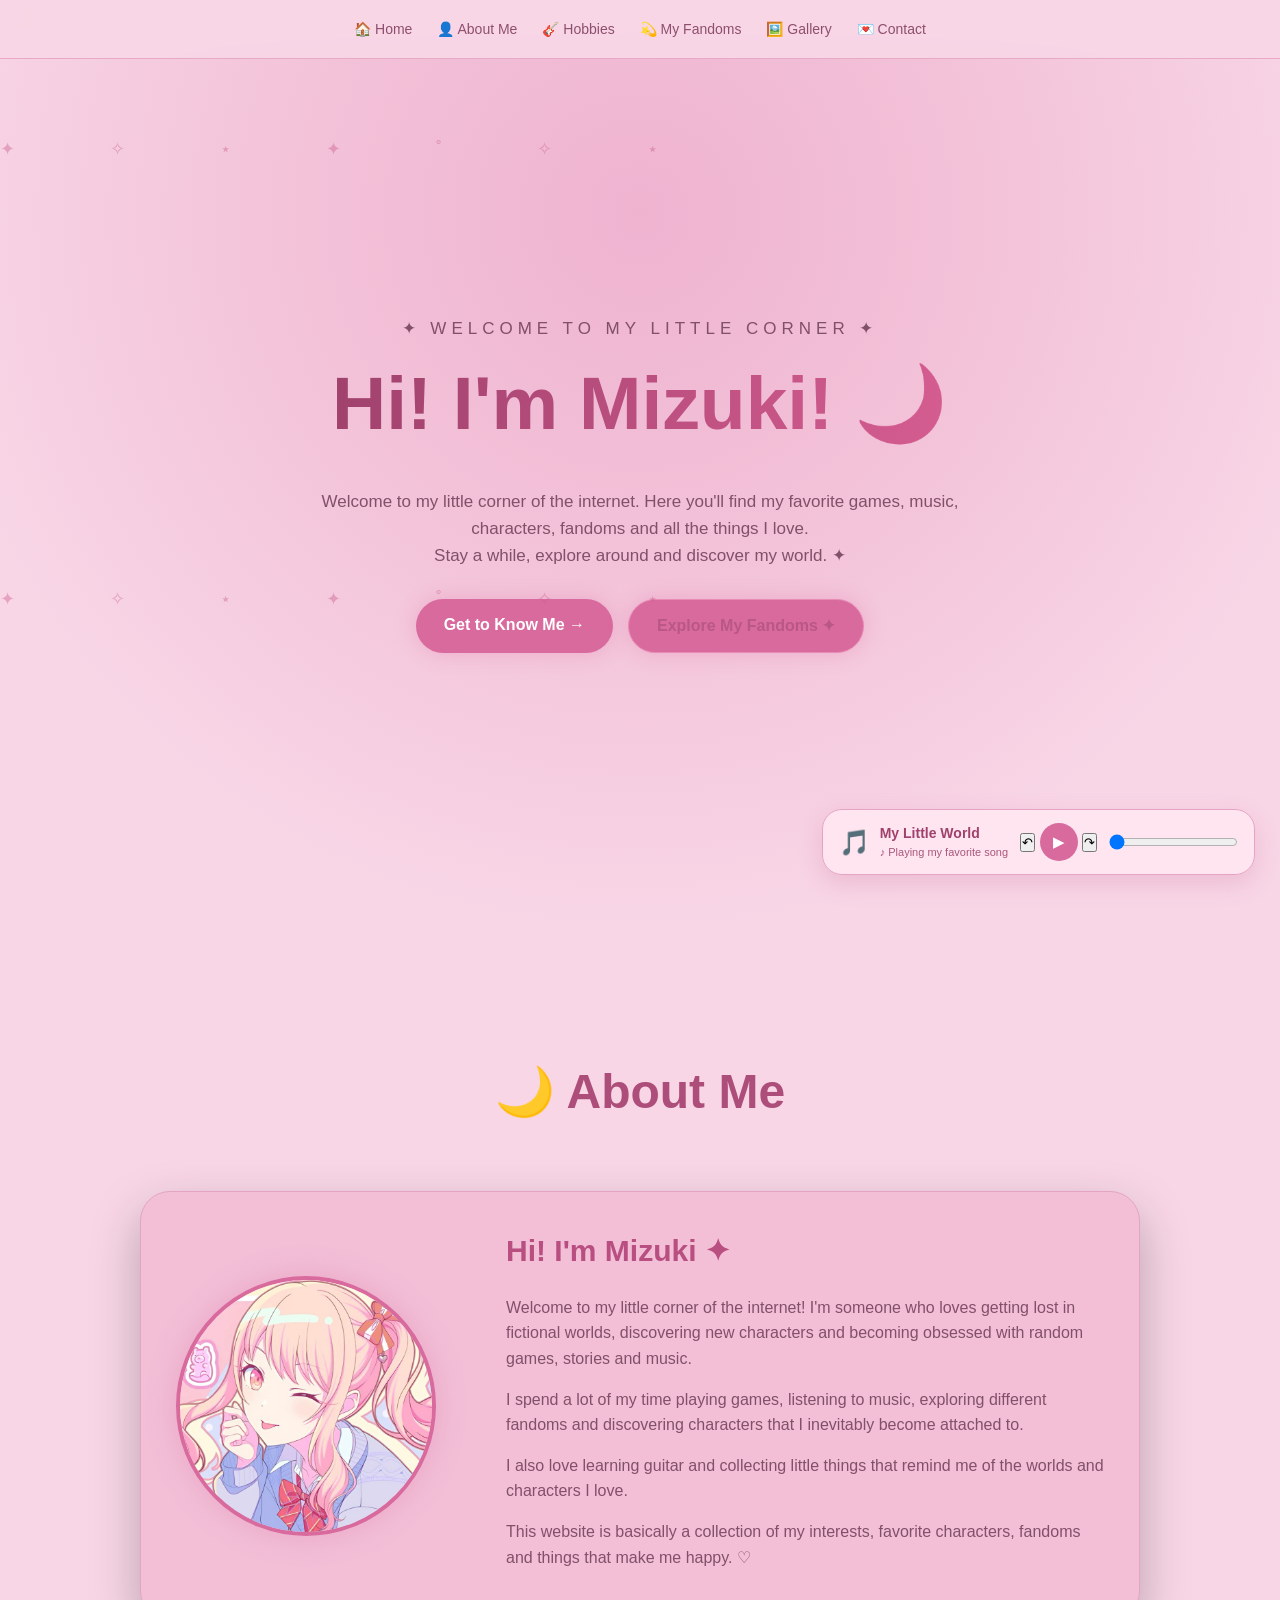
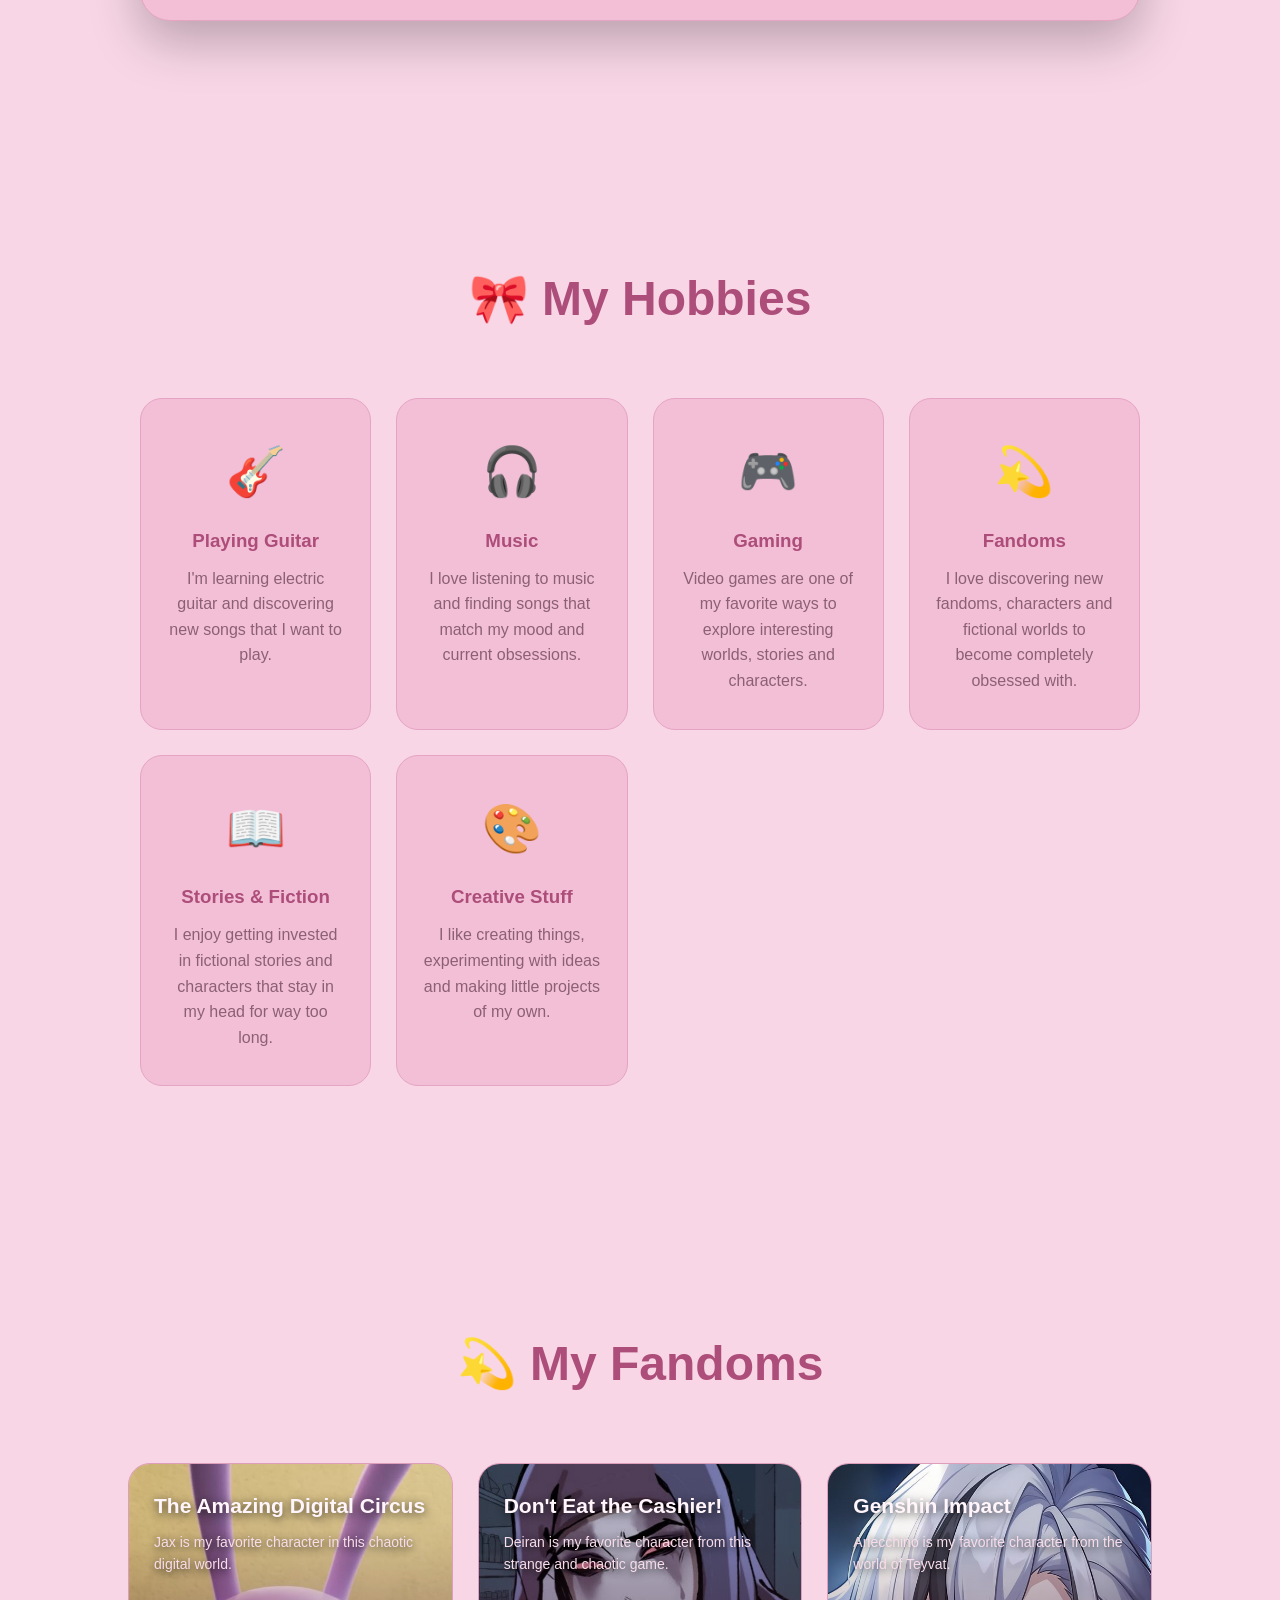
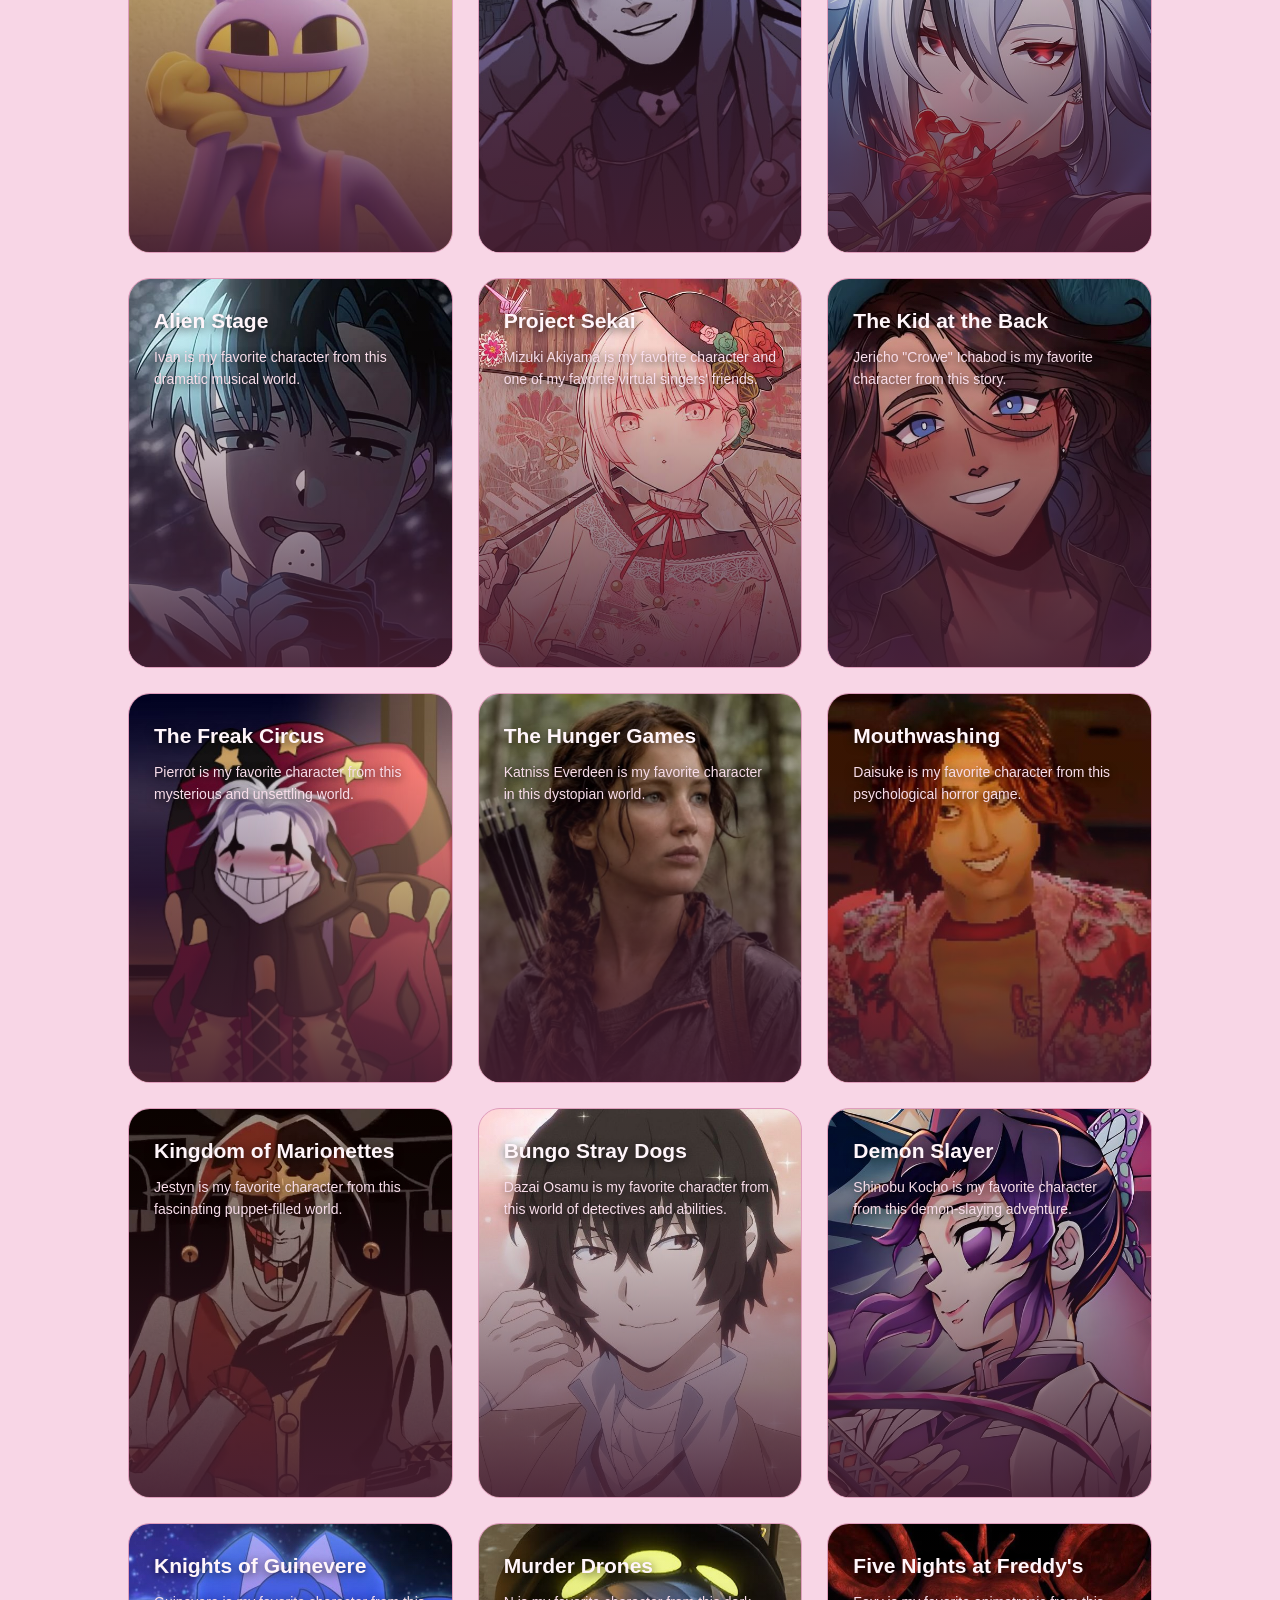
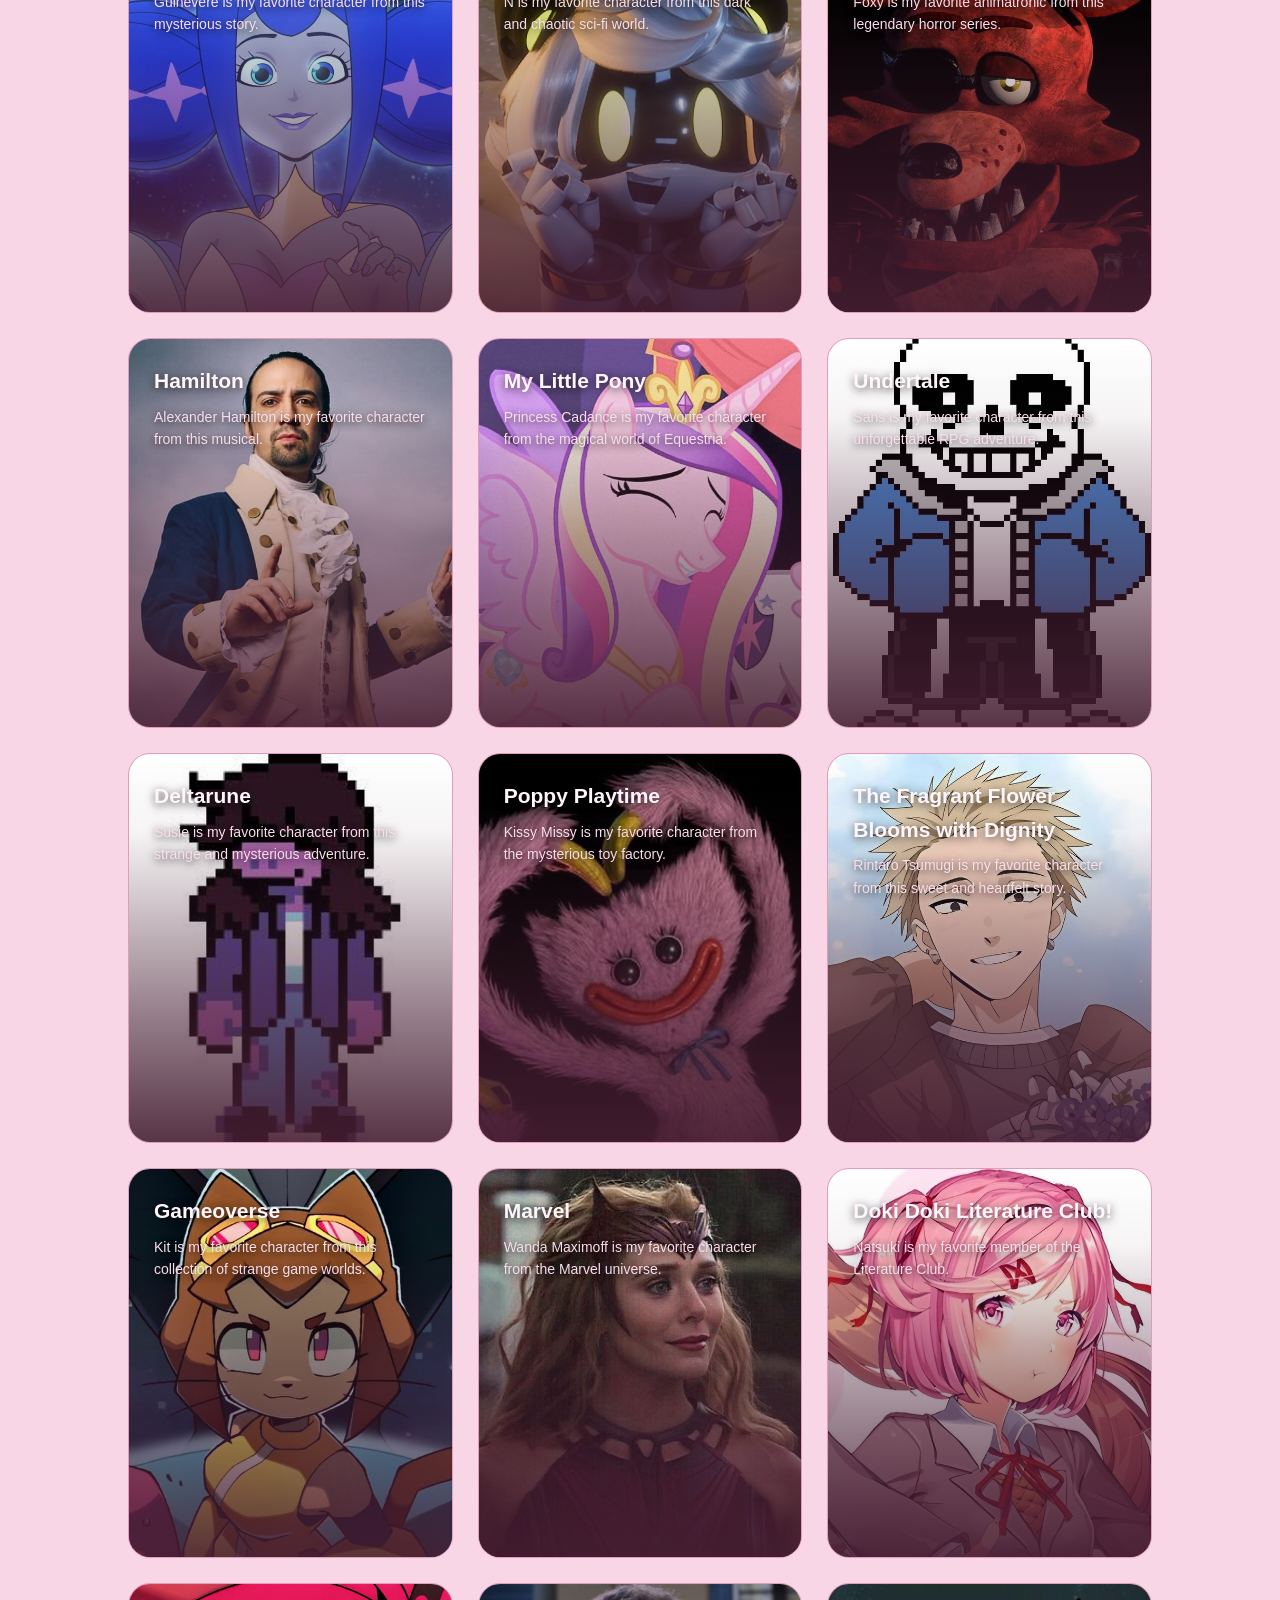
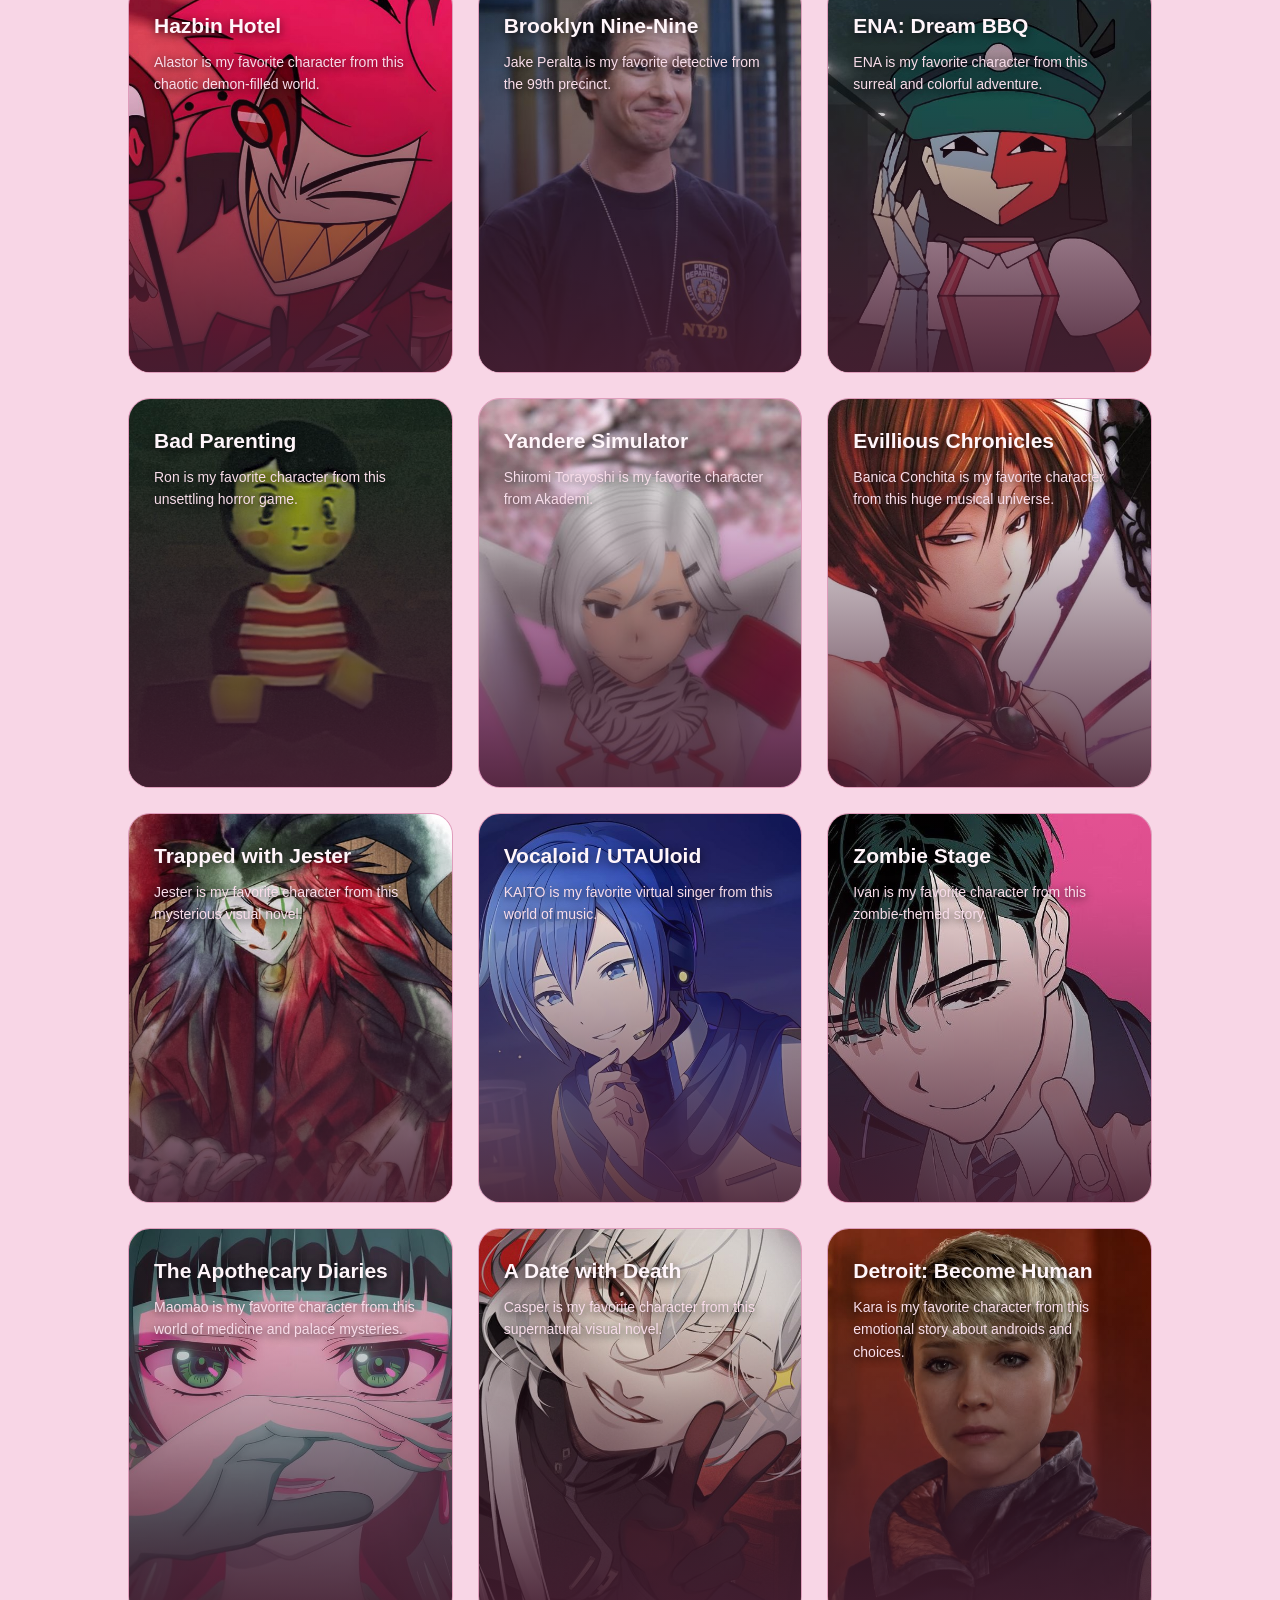
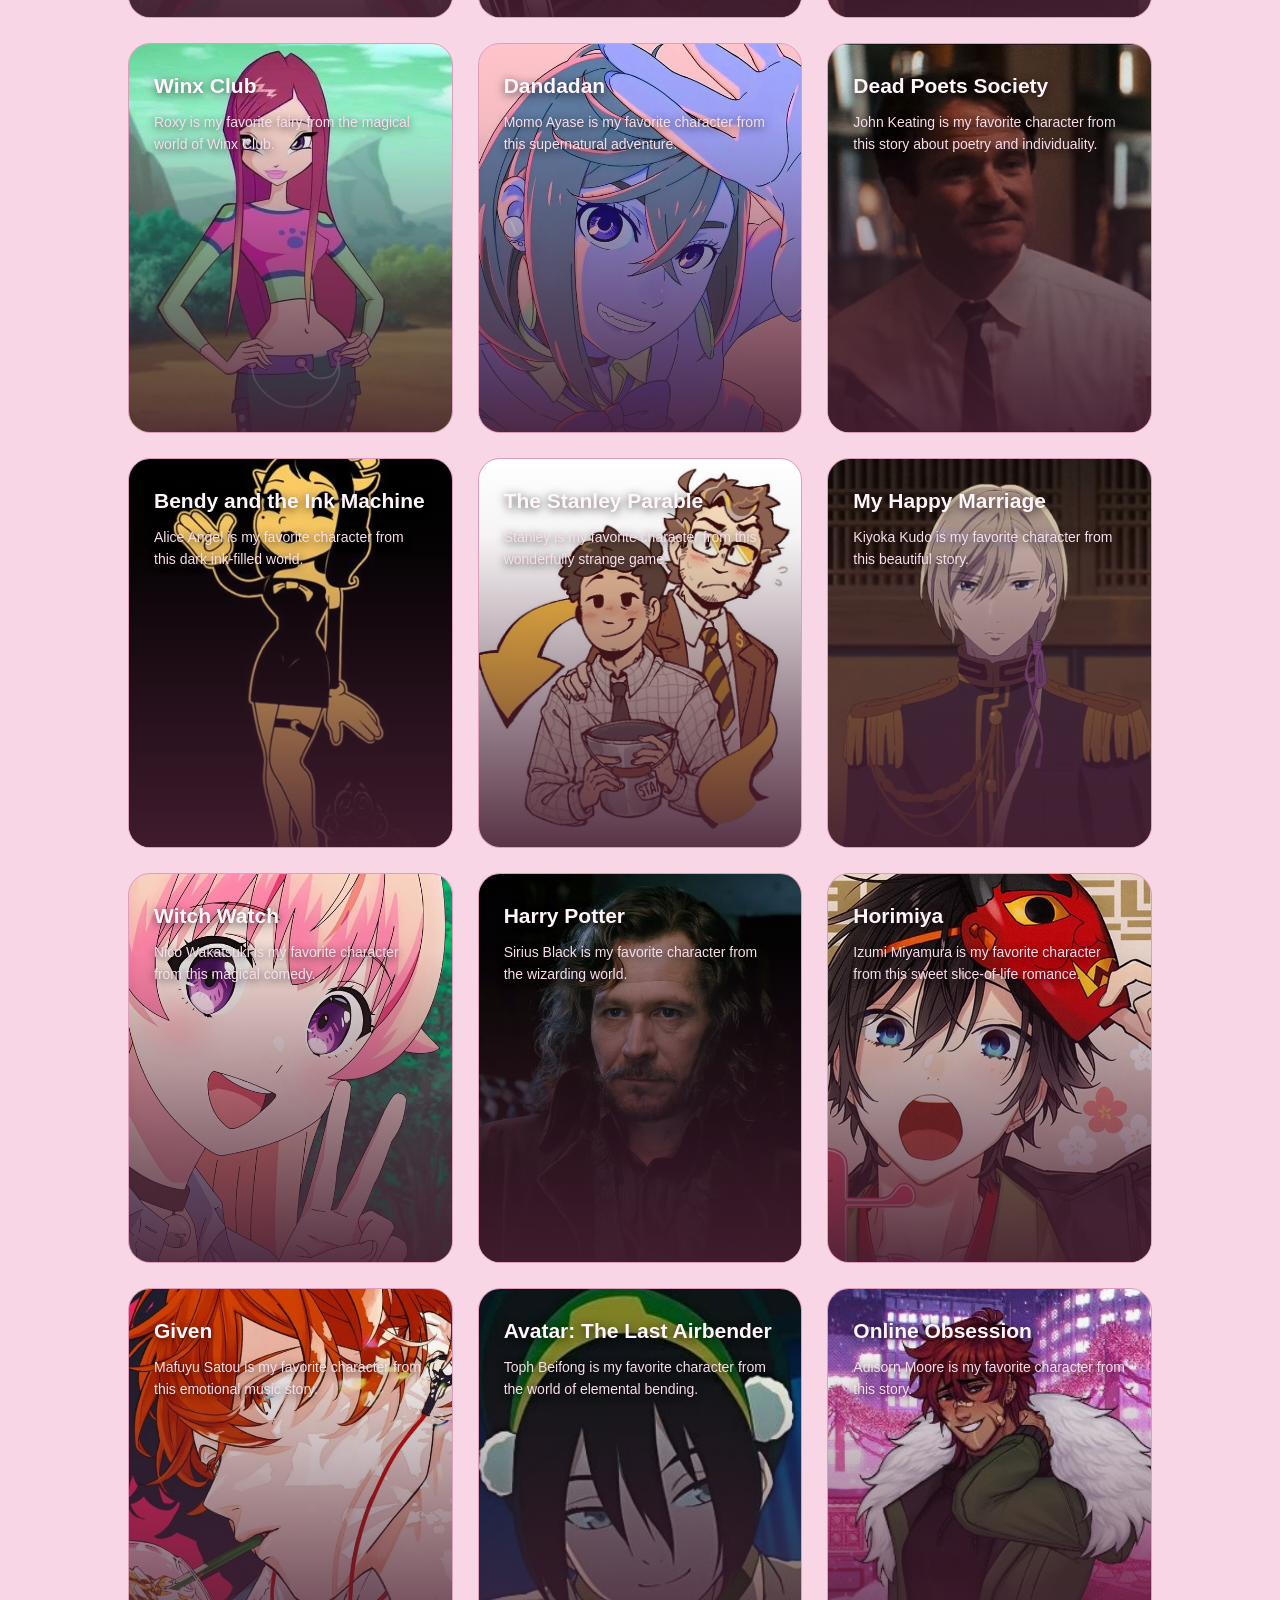
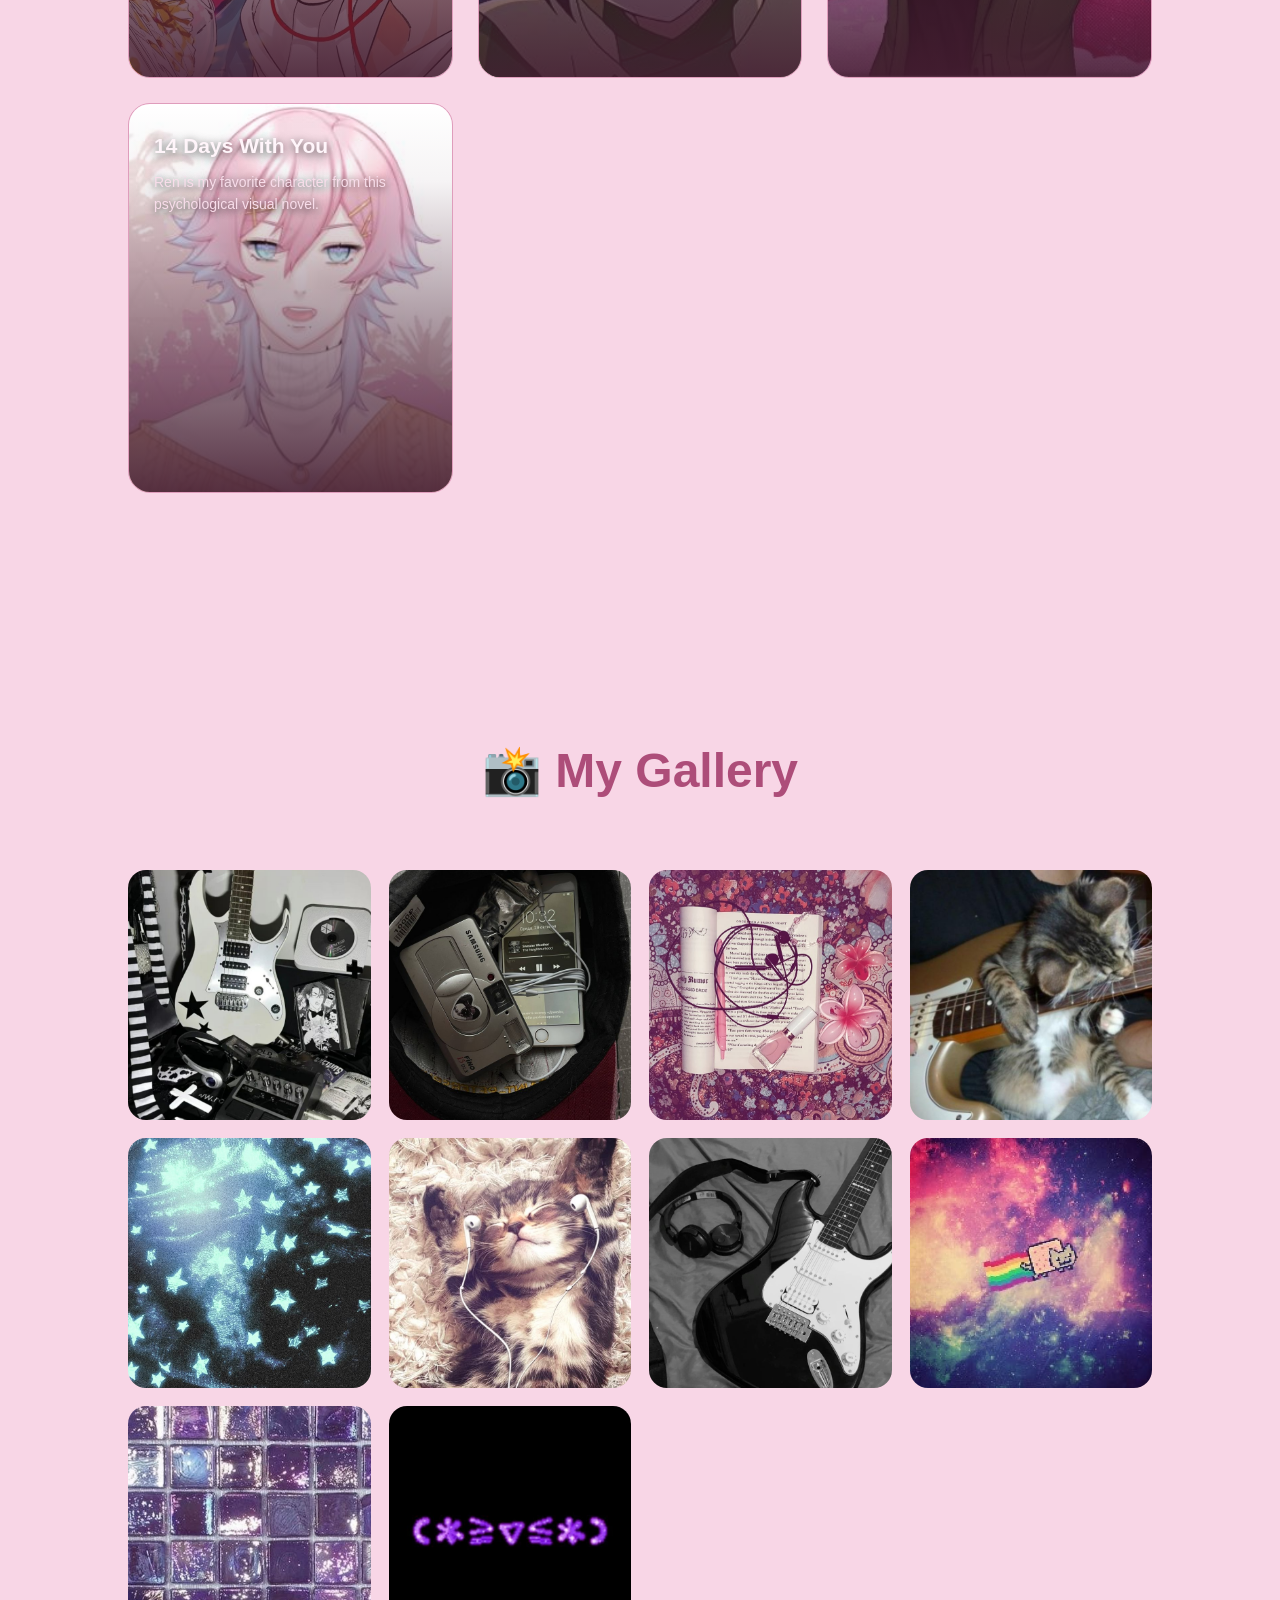
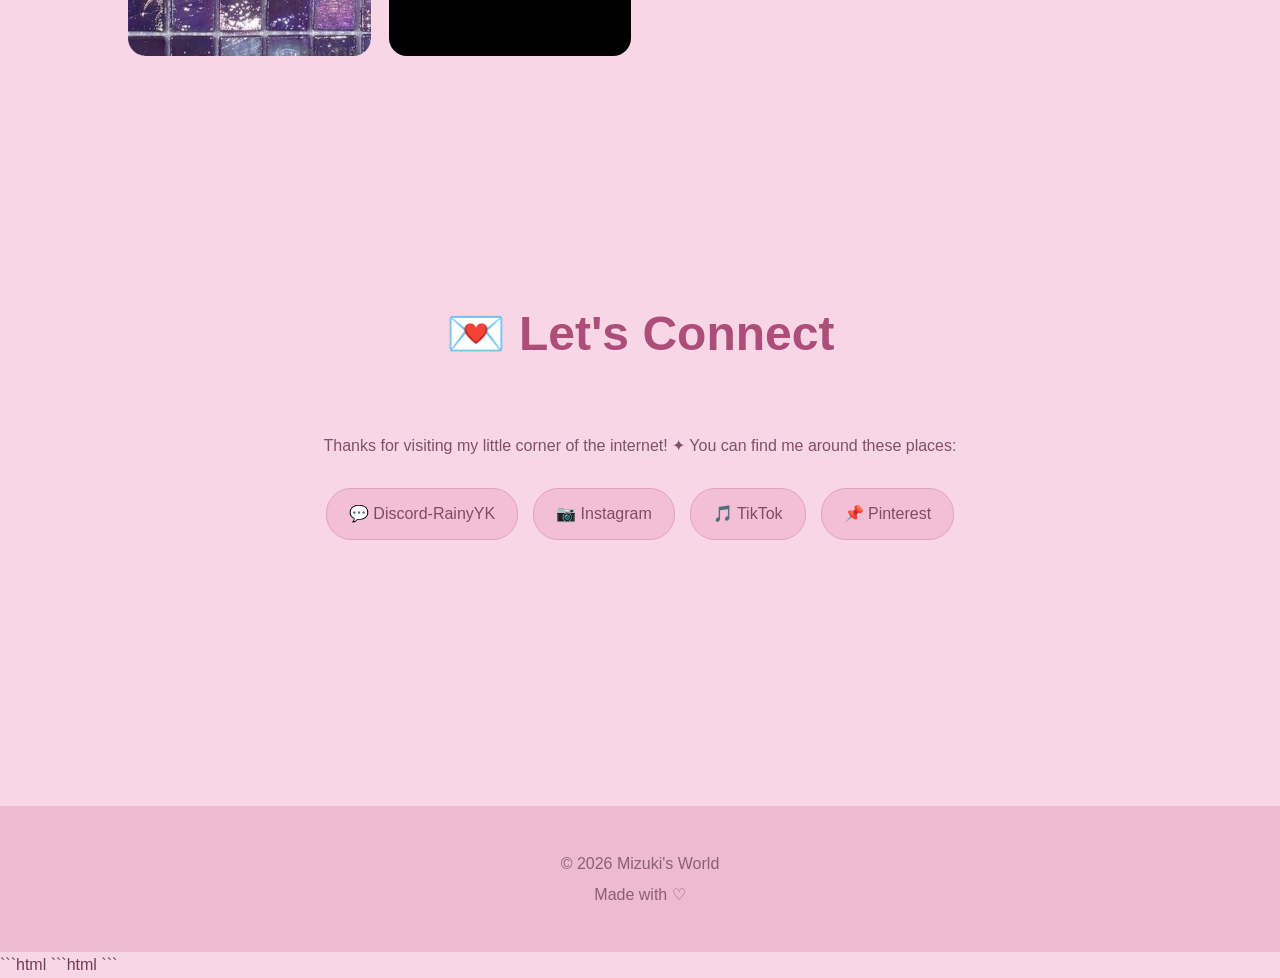
==== commit 1909d0f4: "Update index.html" ====
--- a/index.html
+++ b/index.html
@@ -779,25 +779,47 @@
 </footer>
 
     ```html
-    <!-- MUSIC PLAYER -->
-    <div class="music-player">
-
-        <div class="music-info">
-            <span class="music-icon">🎵</span>
-
-            <div>
-                <strong>My Little World</strong>
-                <small>♪ Playing my favorite song</small>
-            </div>
-        </div>
+   ```html
+<!-- 🎵 MUSIC PLAYER -->
+
+<div class="music-player">
+
+    <div class="music-info">
+
+        <div class="music-icon">🎵</div>
+
+        <div class="music-text">
+            <strong>My Little World</strong>
+            <small>♪ Playing my favorite song</small>
+        </div>
+
+    </div>
+
+    <div class="music-controls">
+
+        <button id="music-back">↶</button>
 
         <button id="music-toggle">▶</button>
 
-        <audio id="background-music" loop>
-            <source src="vibehorn-background-music-496933.mp3" type="audio/mpeg">
-        </audio>
-
-    </div>
+        <button id="music-forward">↷</button>
+
+    </div>
+
+    <input
+        type="range"
+        id="music-progress"
+        min="0"
+        max="100"
+        value="0"
+    >
+
+    <audio id="background-music" loop>
+        <source src="vibehorn-background-music-496933.mp3" type="audio/mpeg">
+    </audio>
+
+</div>
+
+  </div>
 
 
     <!-- SECRET SISTER SURPRISE -->
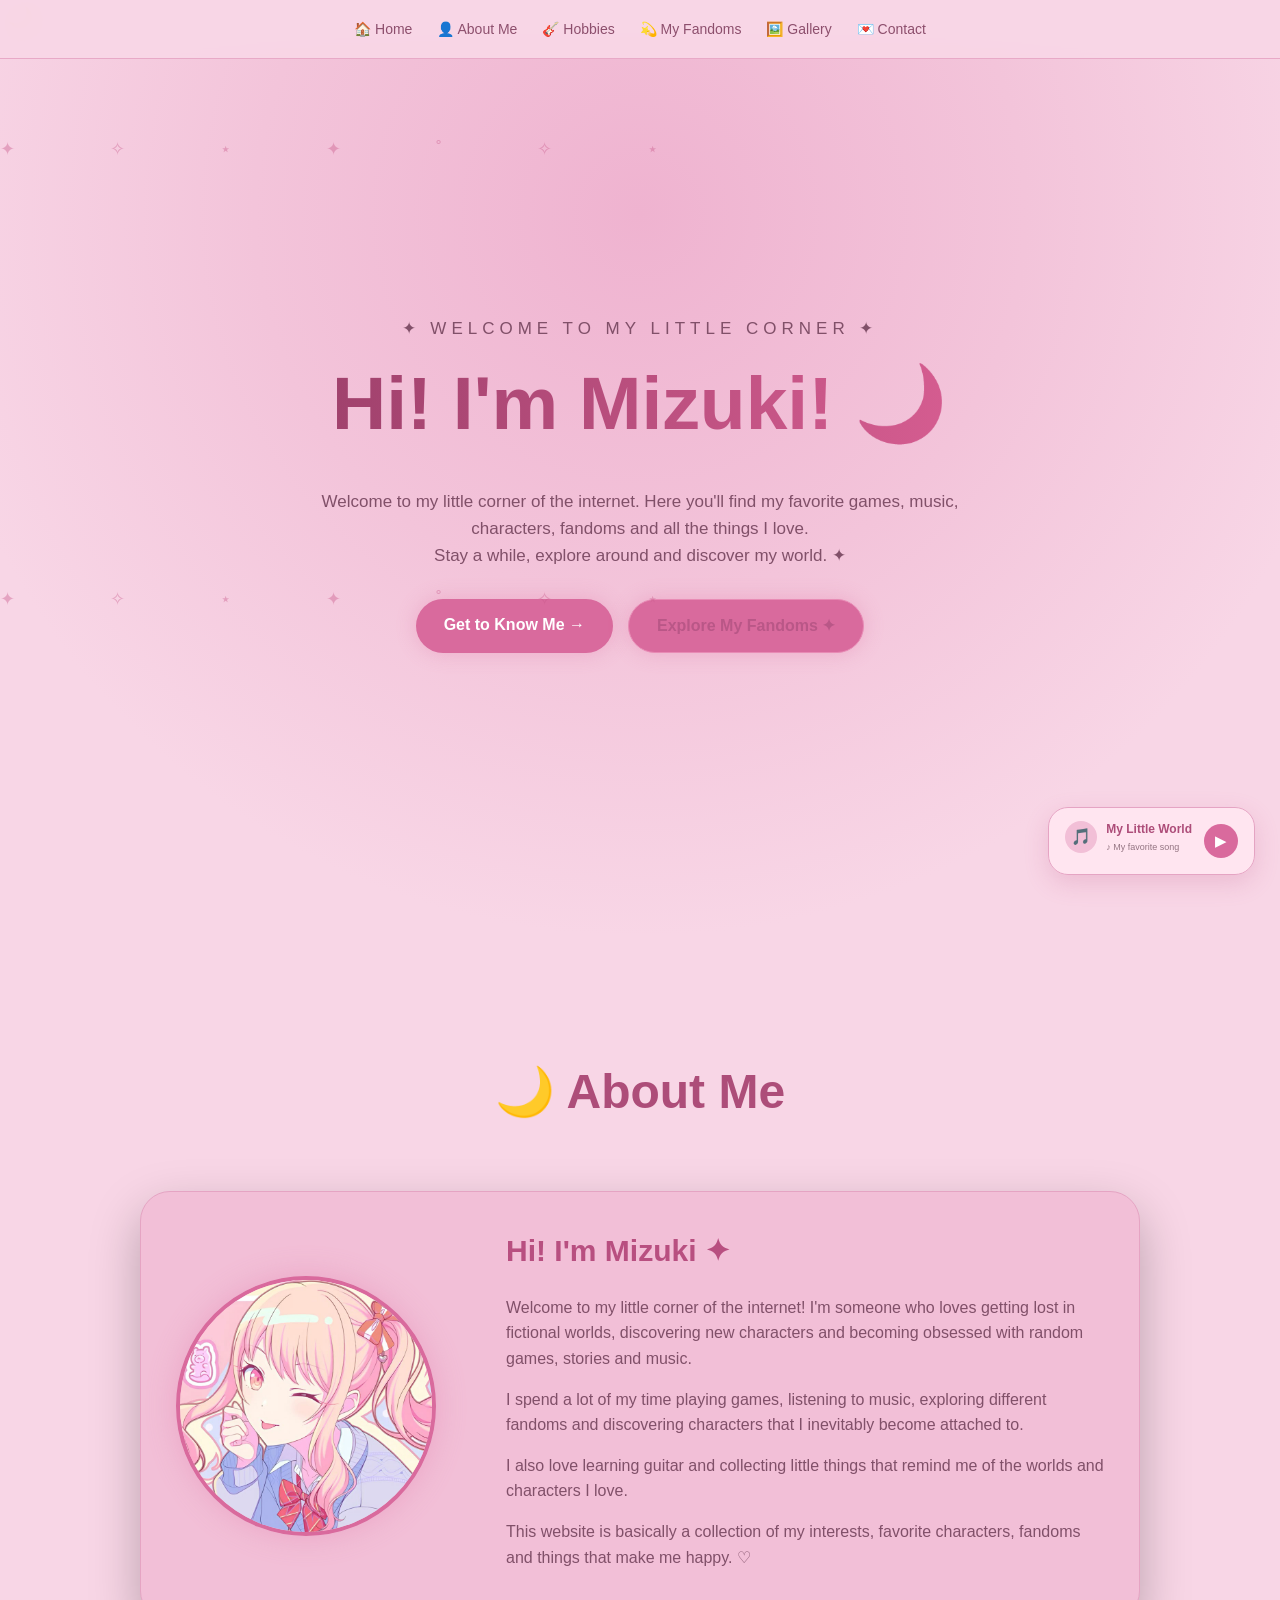
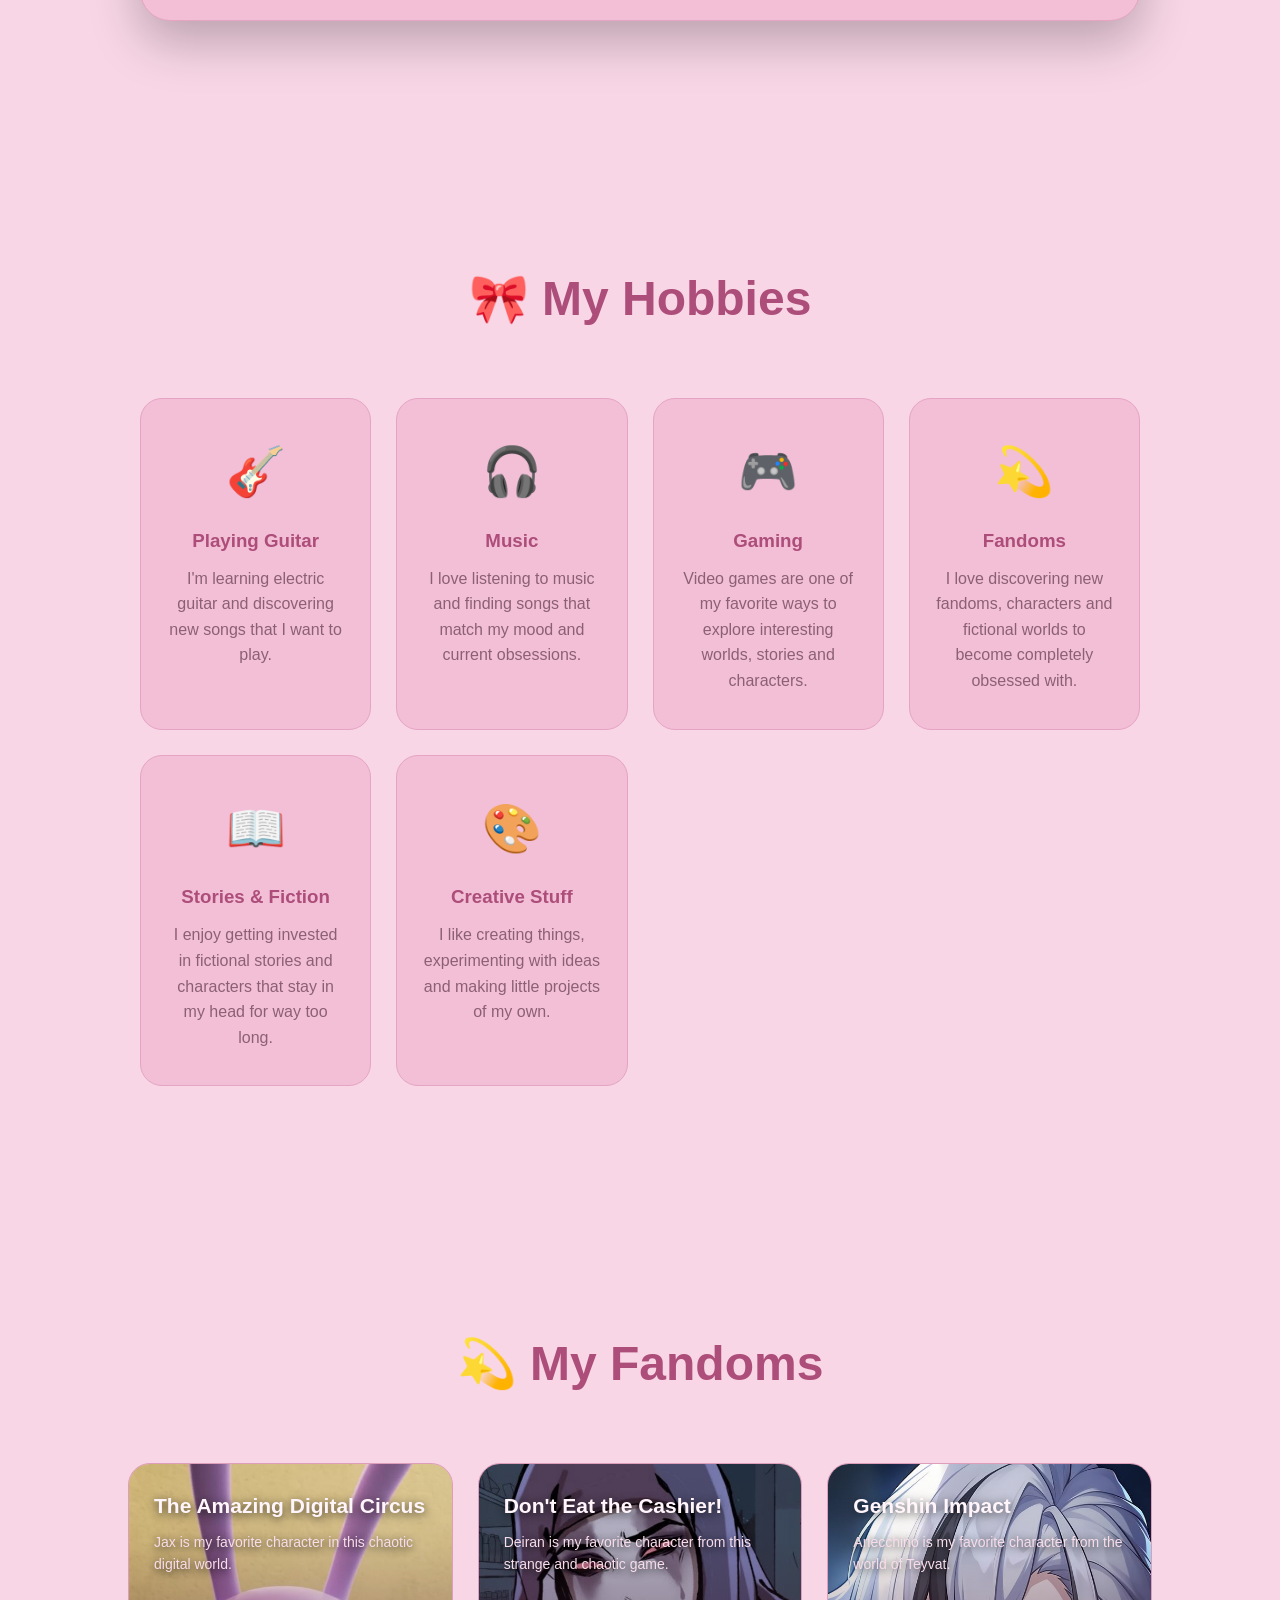
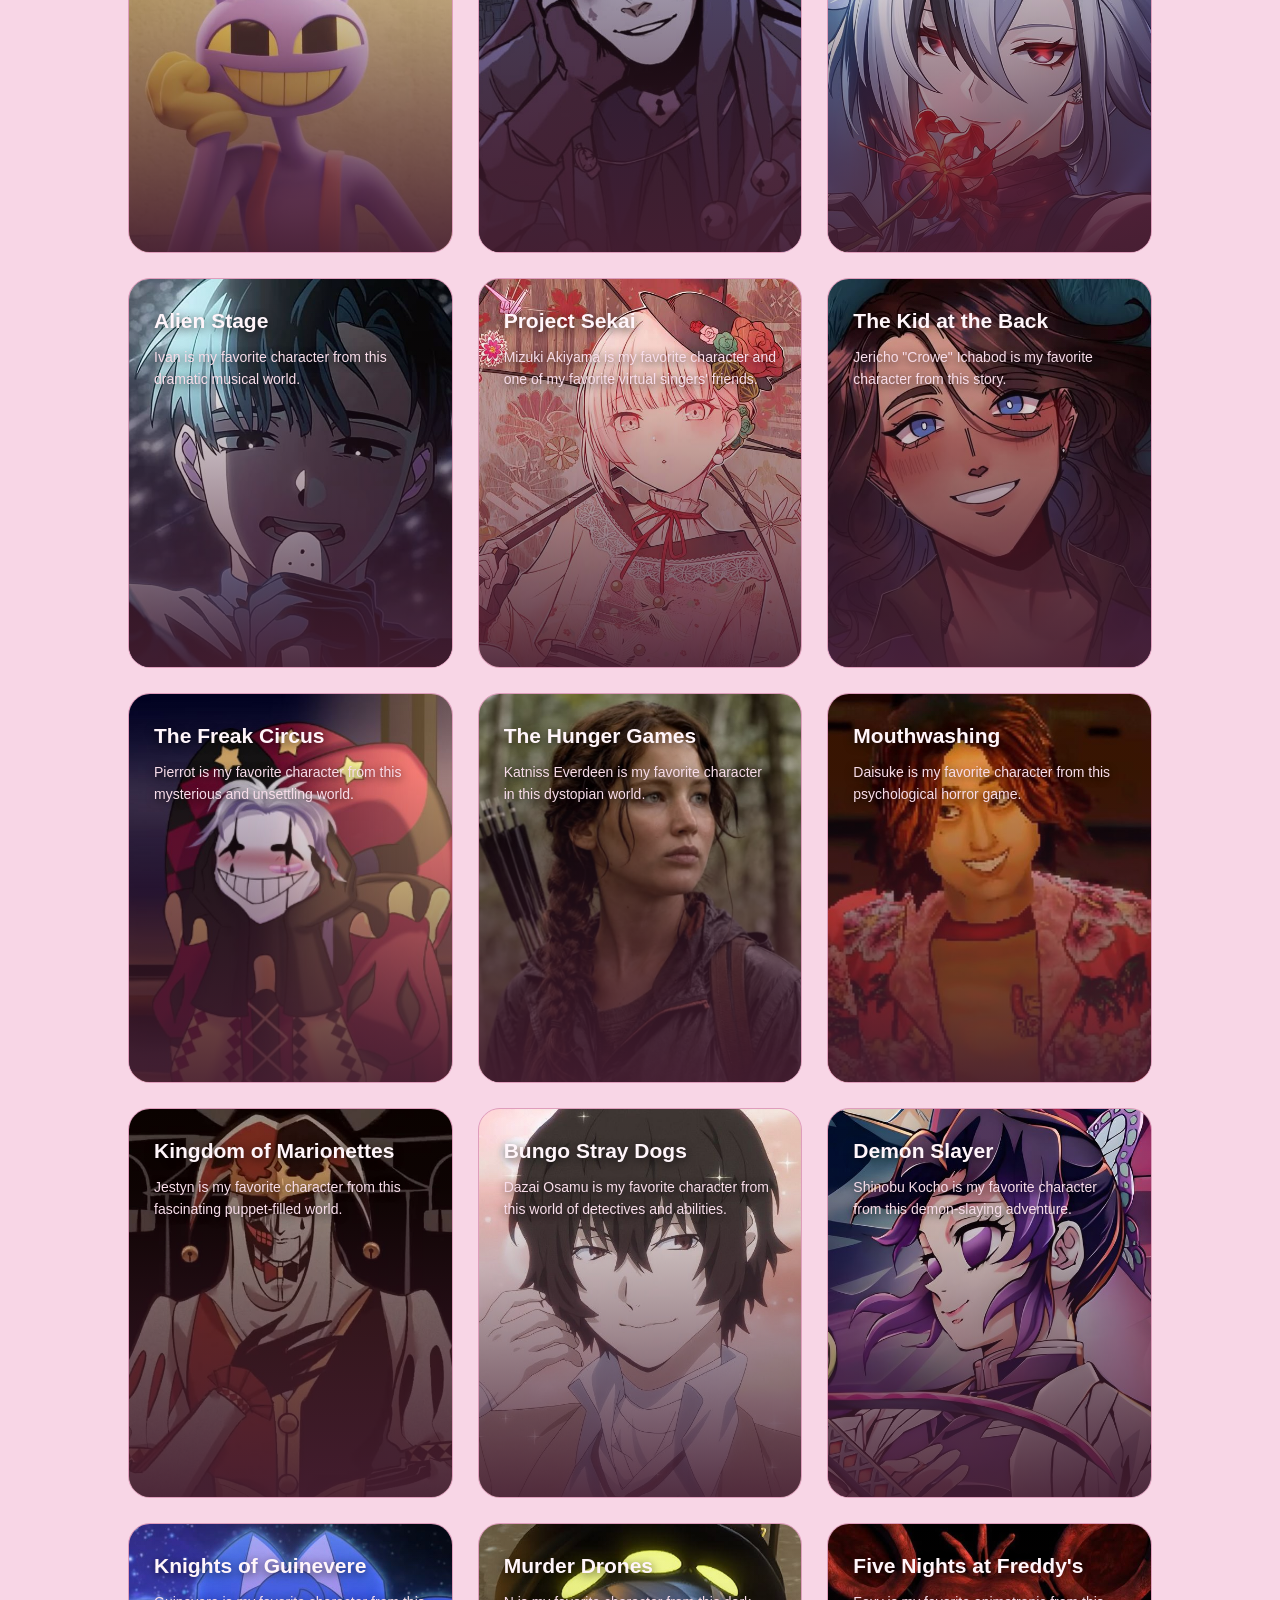
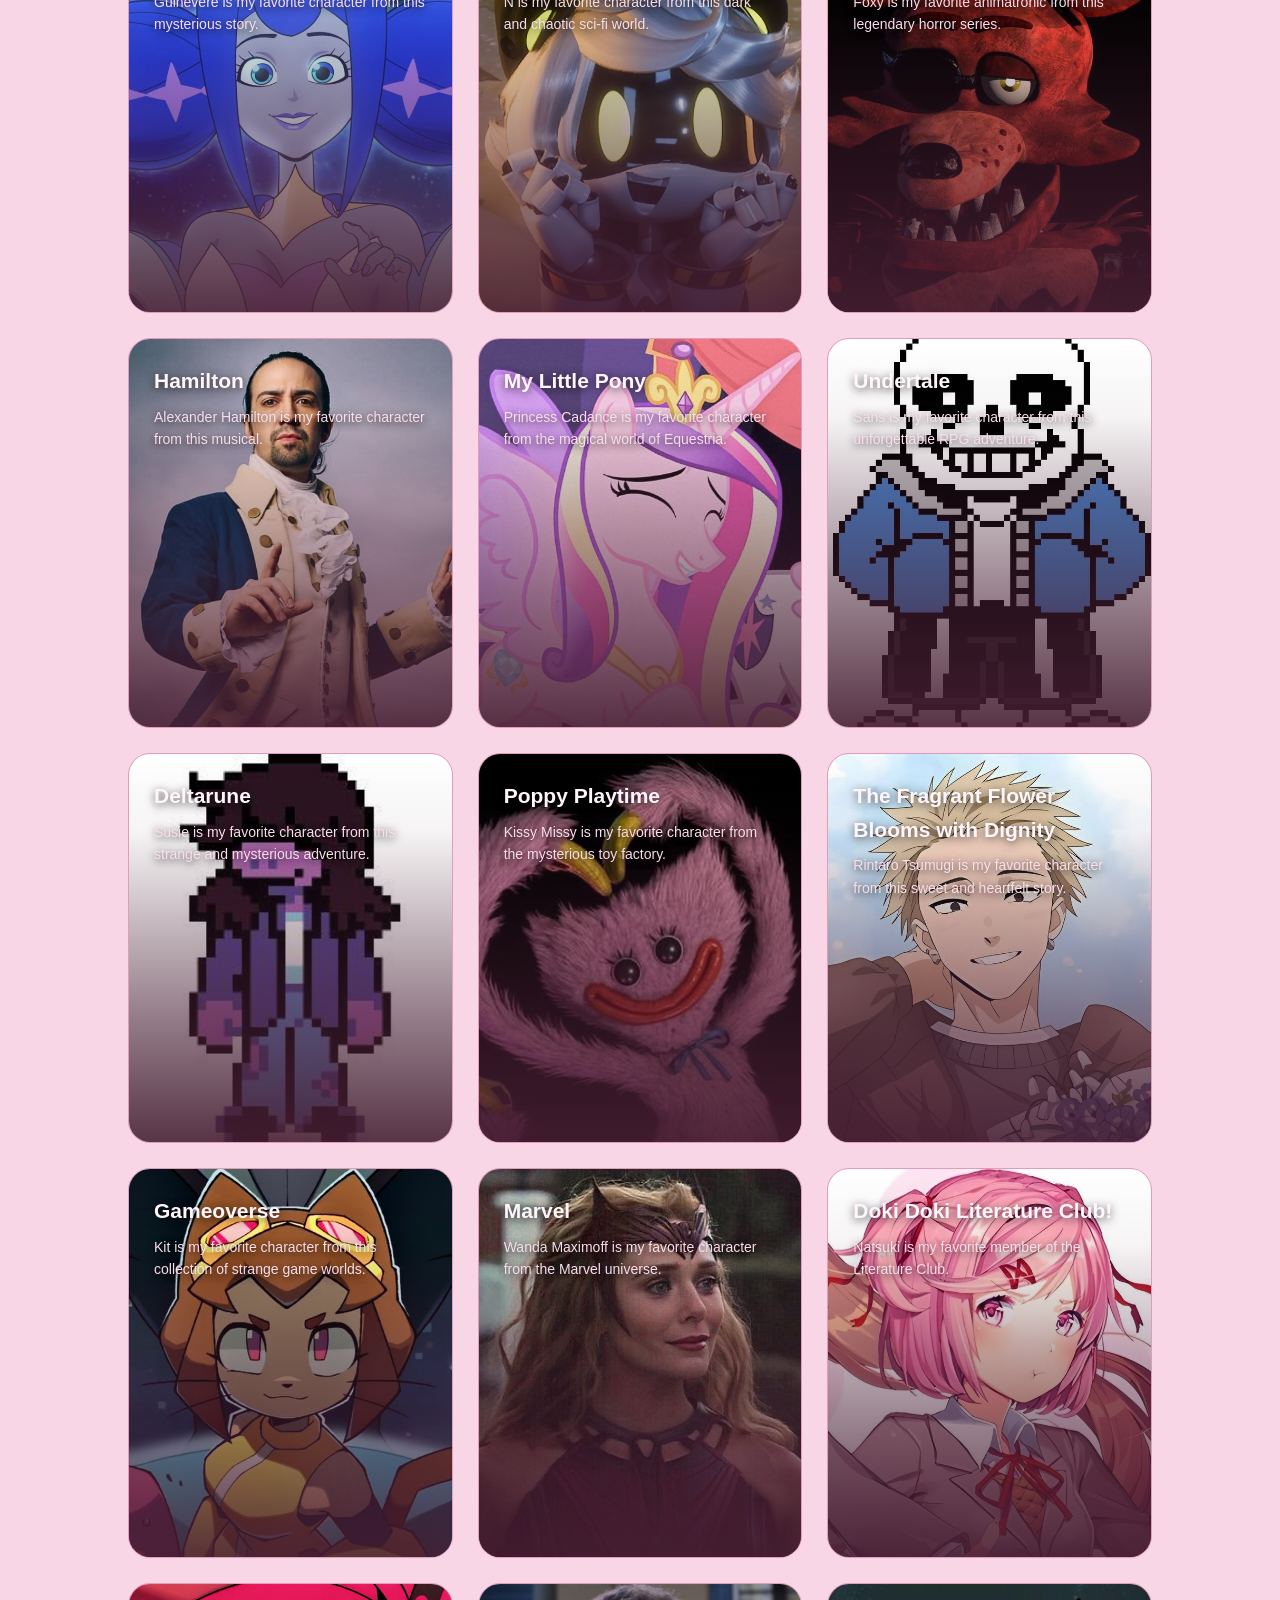
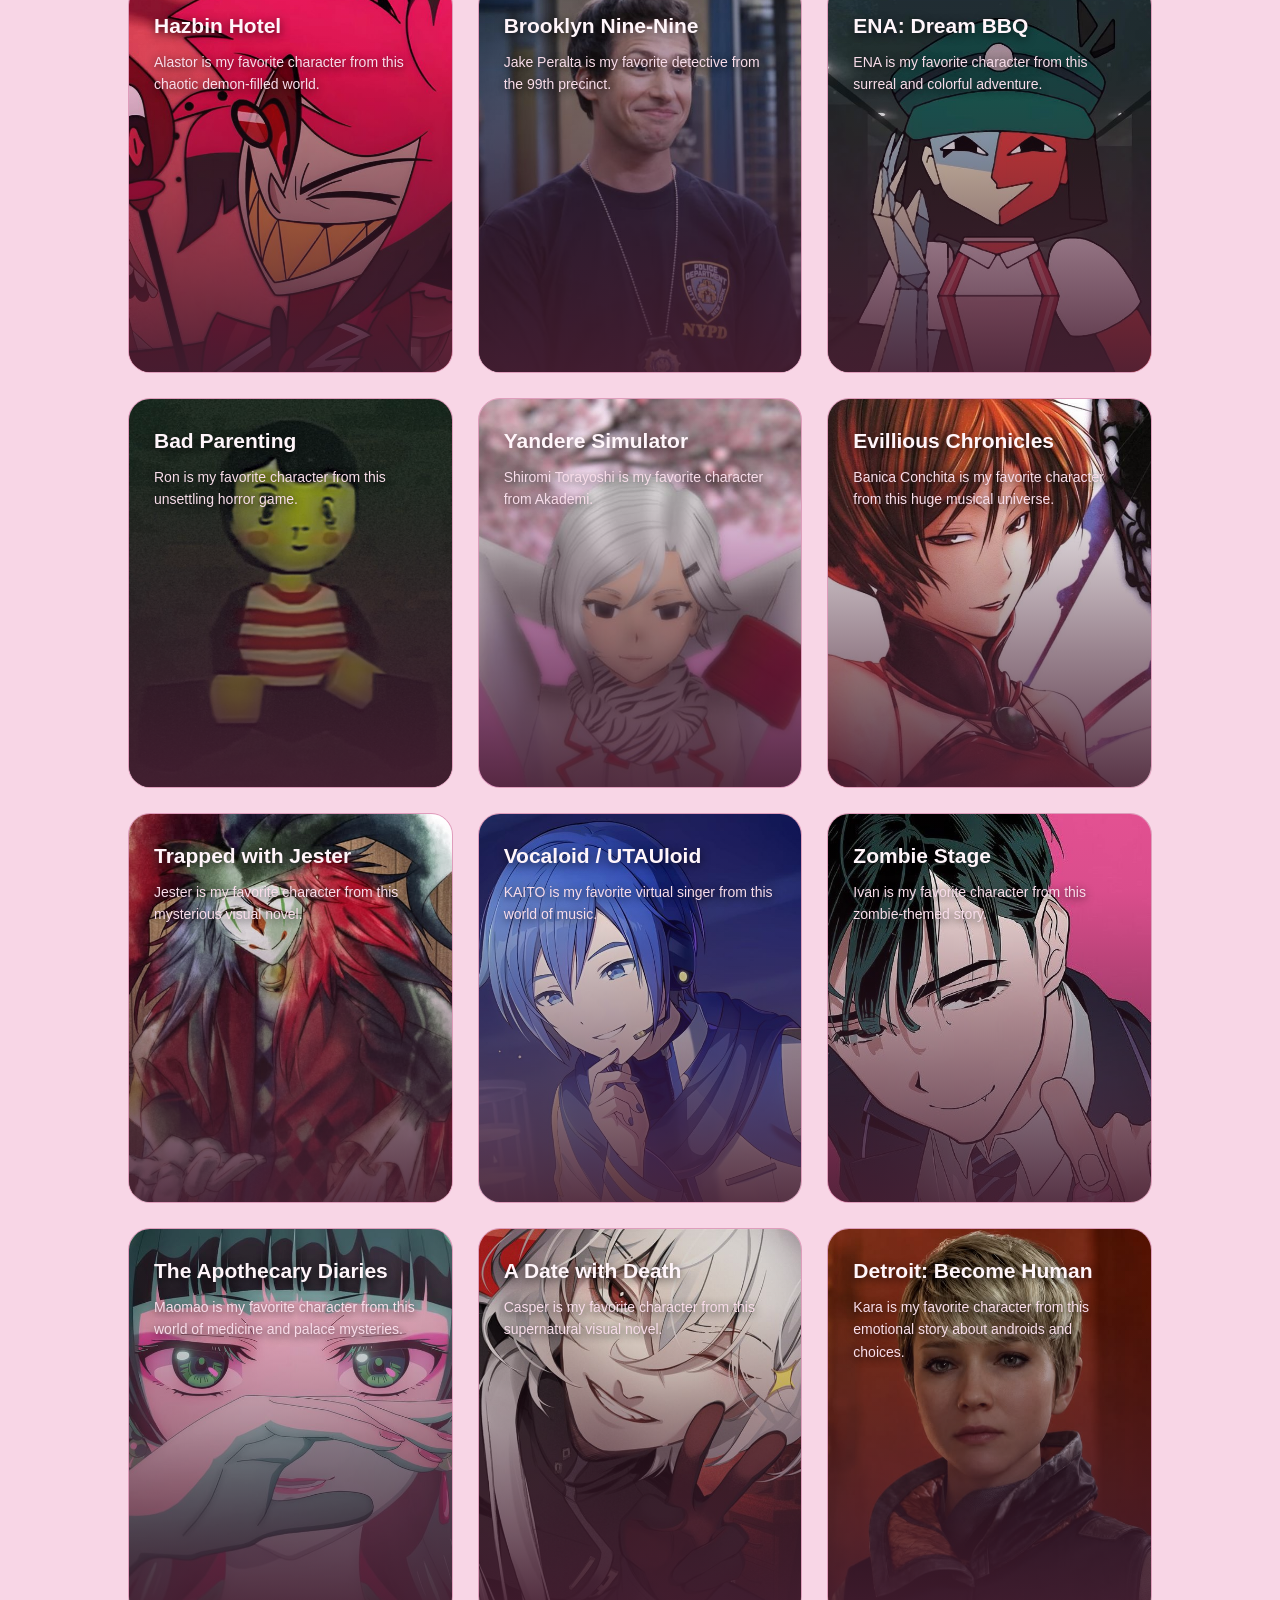
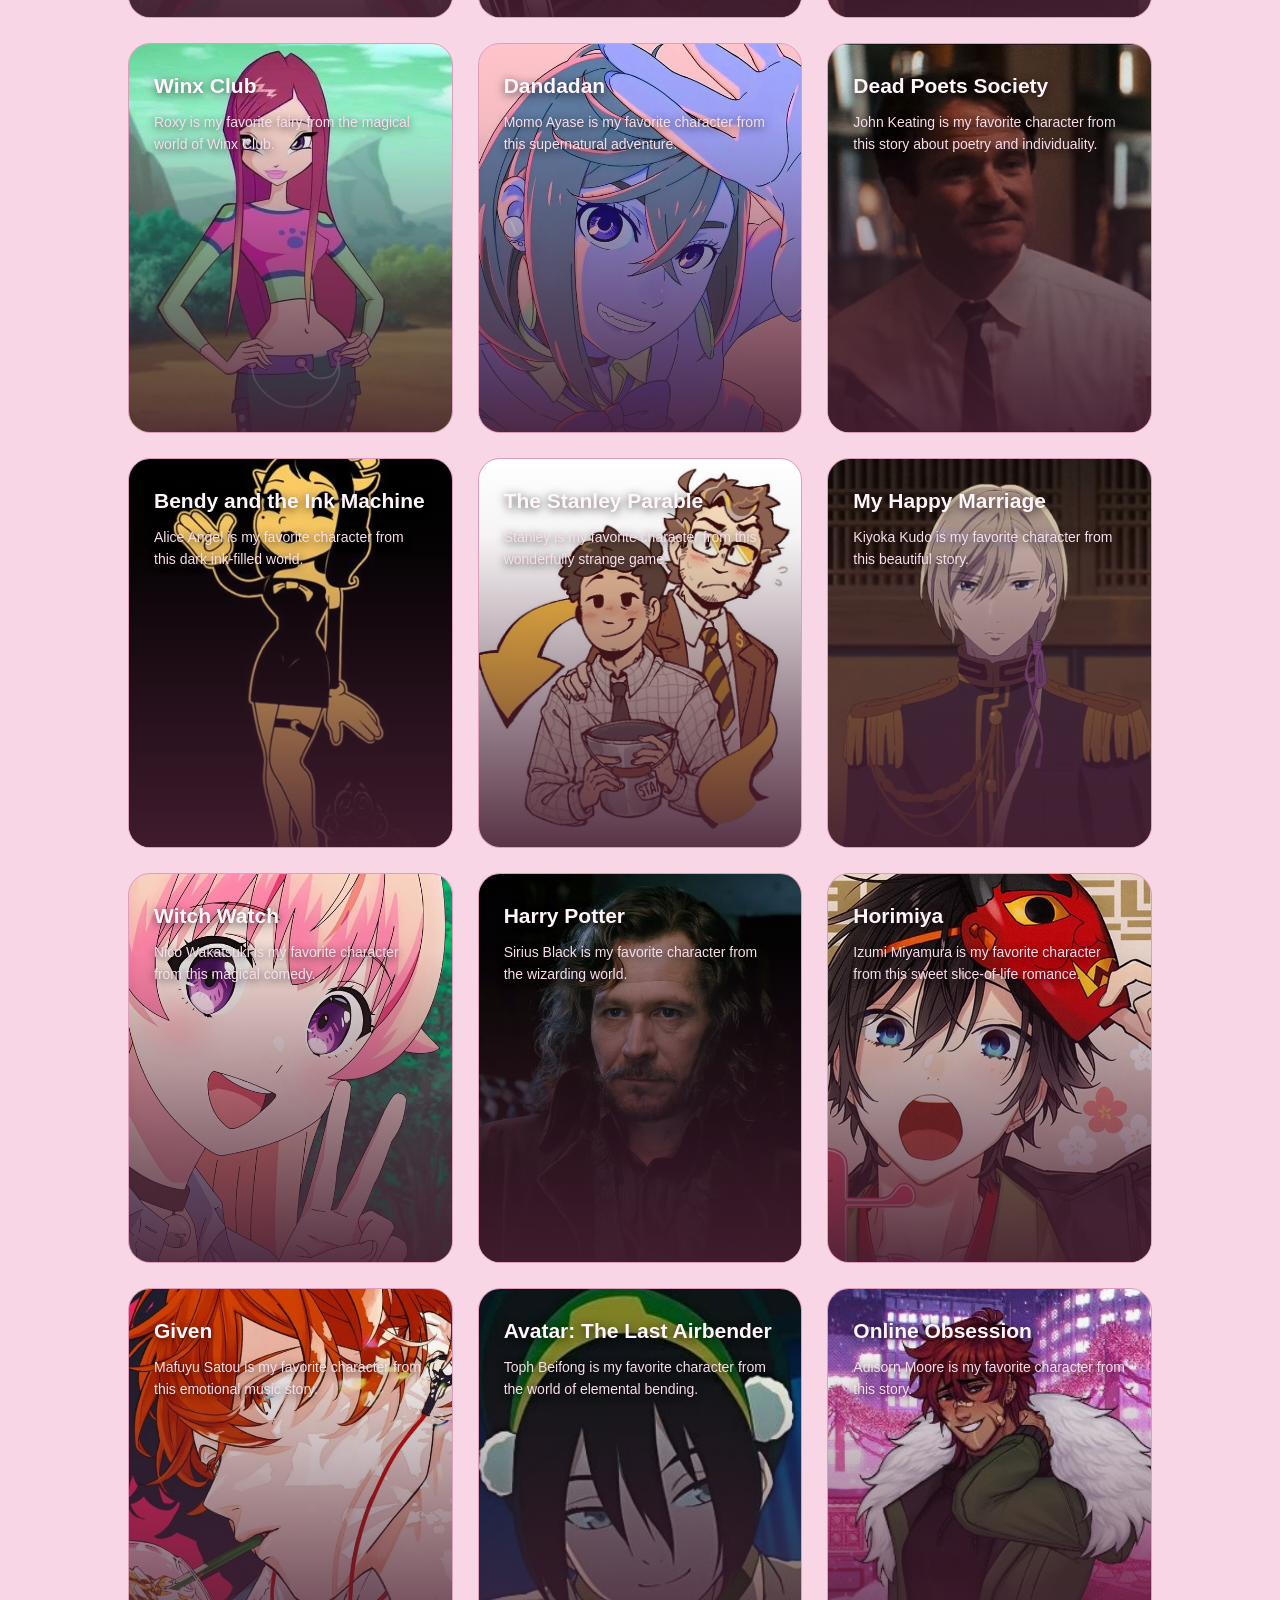
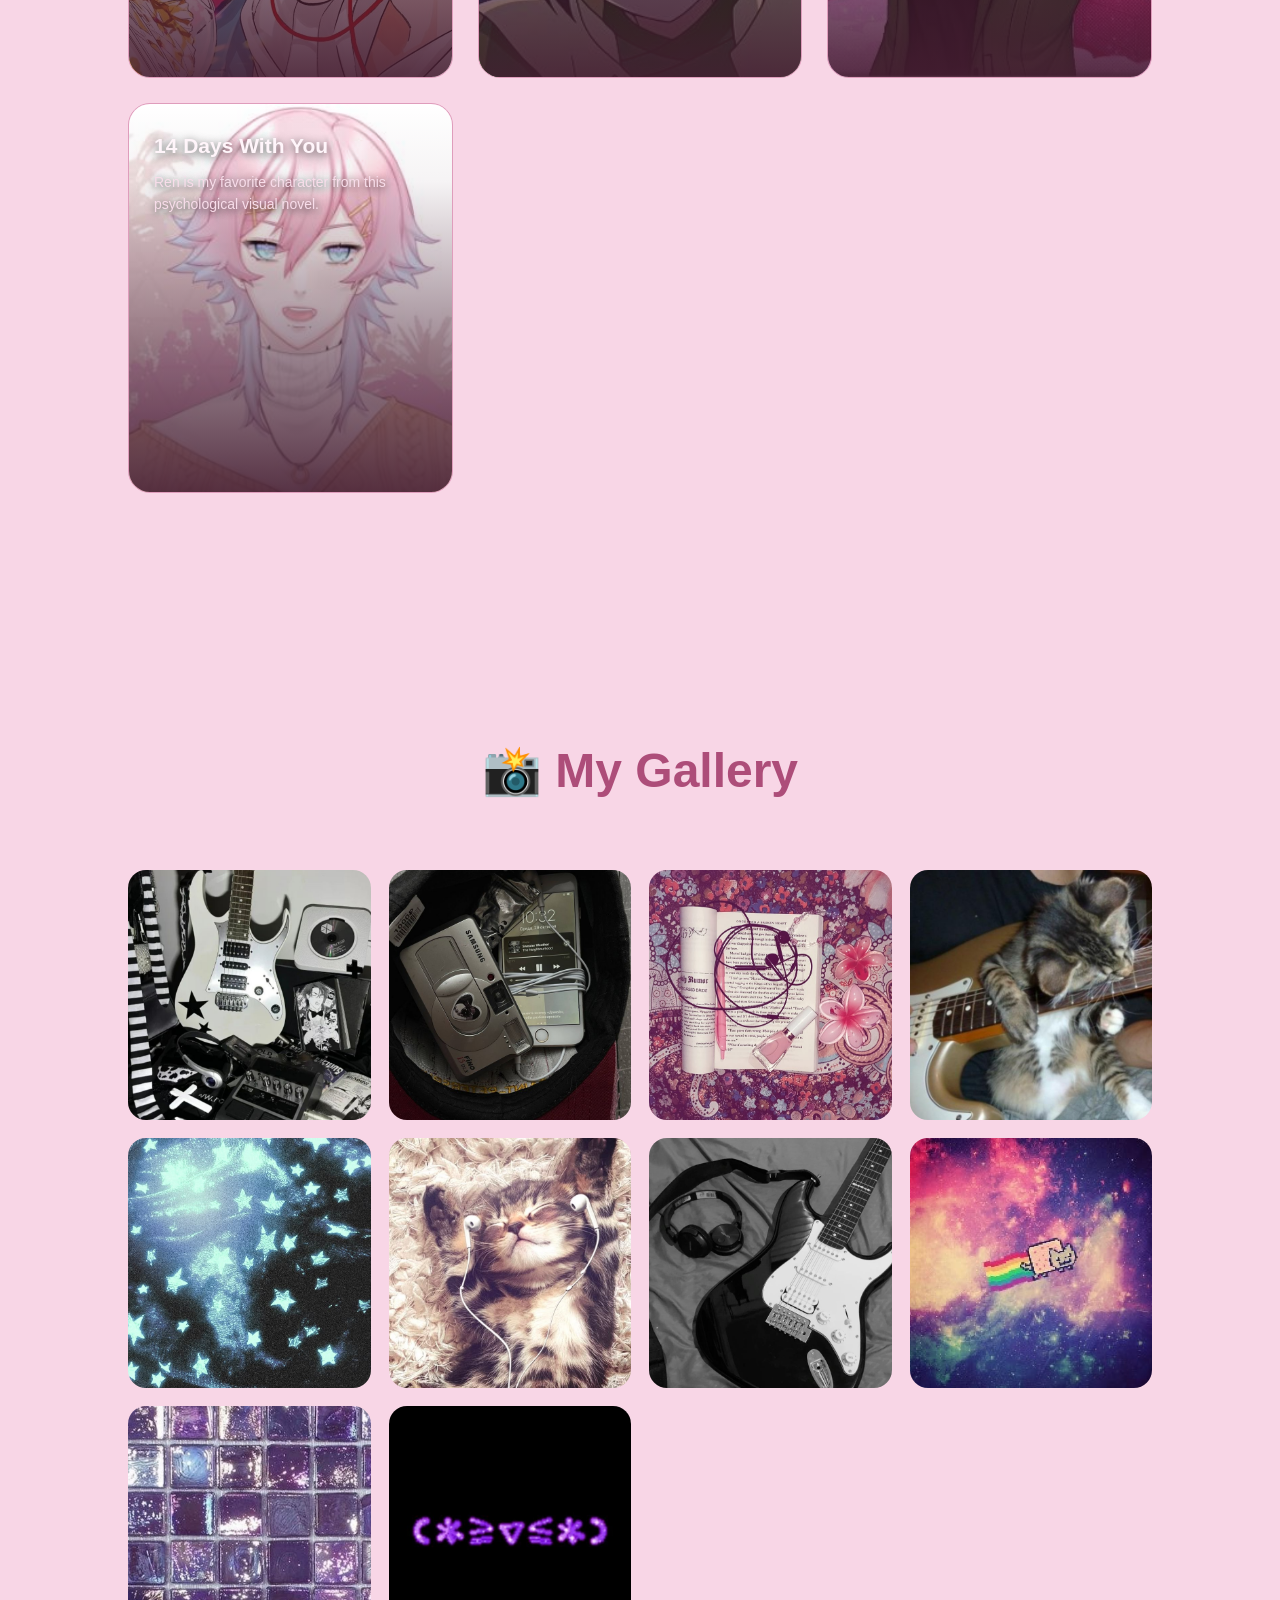
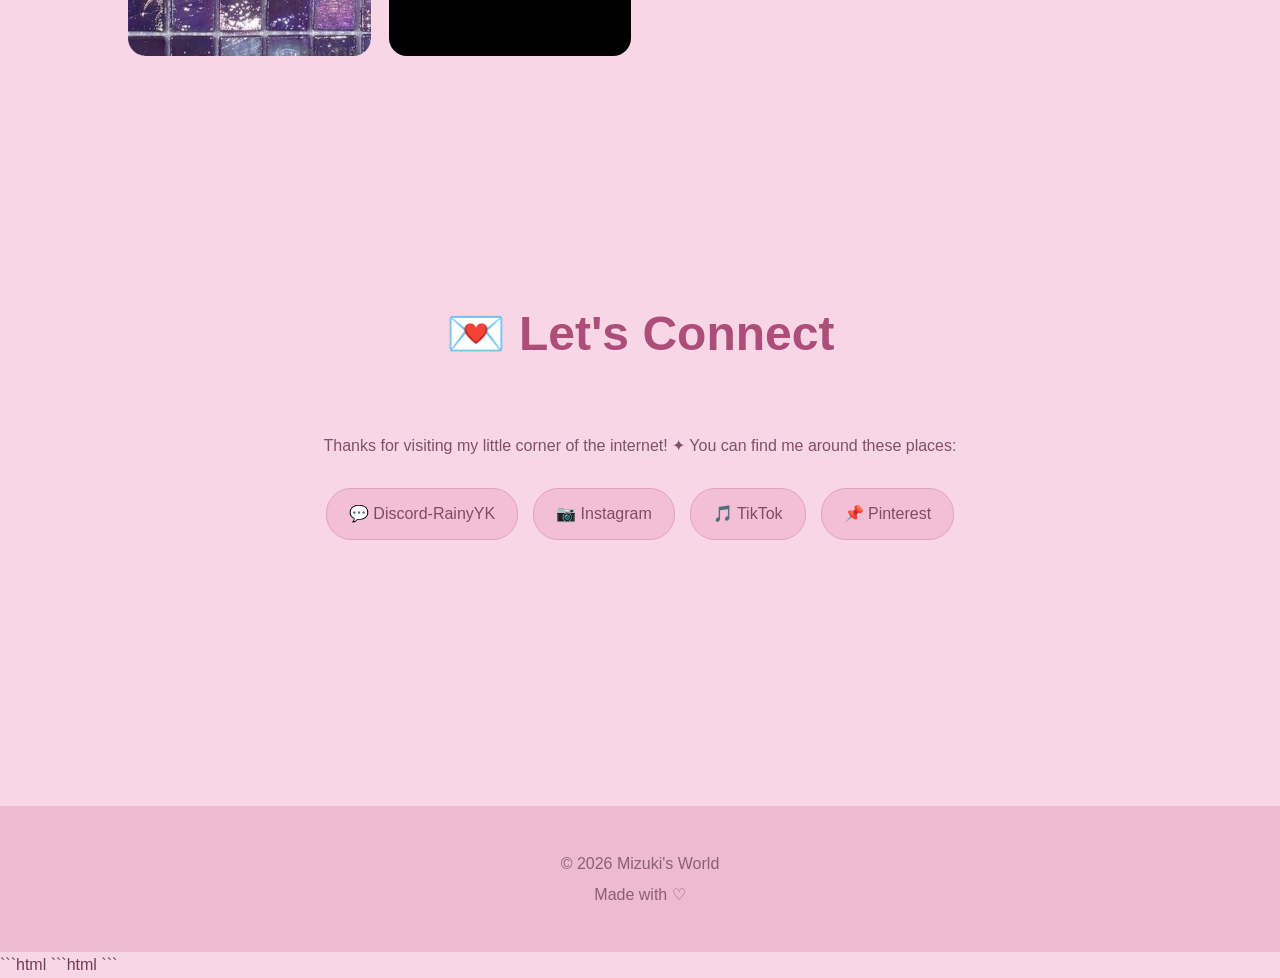
==== commit db73410f: "Update index.html" ====
--- a/index.html
+++ b/index.html
@@ -790,28 +790,12 @@
 
         <div class="music-text">
             <strong>My Little World</strong>
-            <small>♪ Playing my favorite song</small>
+            <small>♪ My favorite song</small>
         </div>
 
     </div>
 
-    <div class="music-controls">
-
-        <button id="music-back">↶</button>
-
-        <button id="music-toggle">▶</button>
-
-        <button id="music-forward">↷</button>
-
-    </div>
-
-    <input
-        type="range"
-        id="music-progress"
-        min="0"
-        max="100"
-        value="0"
-    >
+    <button id="music-toggle">▶</button>
 
     <audio id="background-music" loop>
         <source src="vibehorn-background-music-496933.mp3" type="audio/mpeg">
--- a/style.css
+++ b/style.css
@@ -2251,3 +2251,111 @@
     }
 
 }
+
+```css
+/* =========================
+   🎵 SMALL MUSIC PLAYER
+========================= */
+
+.music-player {
+    position: fixed;
+    bottom: 20px;
+    left: 20px;
+
+    width: 230px;
+    padding: 12px 14px;
+
+    background: rgba(255, 240, 247, 0.96);
+
+    border: 1px solid #e5a4c3;
+    border-radius: 16px;
+
+    box-shadow: 0 8px 25px rgba(150, 70, 110, 0.18);
+
+    z-index: 3000;
+}
+
+.music-info {
+    display: flex;
+    align-items: center;
+    gap: 9px;
+    margin-bottom: 8px;
+}
+
+.music-icon {
+    width: 32px;
+    height: 32px;
+
+    display: flex;
+    justify-content: center;
+    align-items: center;
+
+    border-radius: 50%;
+    background: #f2bfd7;
+
+    font-size: 16px;
+}
+
+.music-text {
+    display: flex;
+    flex-direction: column;
+}
+
+.music-text strong {
+    color: #ad4d79;
+    font-size: 12px;
+}
+
+.music-text small {
+    color: #947482;
+    font-size: 9px;
+}
+
+.music-controls {
+    display: flex;
+    justify-content: center;
+    align-items: center;
+    gap: 8px;
+}
+
+.music-controls button {
+    width: 28px;
+    height: 28px;
+
+    border: none;
+    border-radius: 50%;
+
+    background: #f2bfd7;
+    color: #8d4f6d;
+
+    cursor: pointer;
+}
+
+#music-toggle {
+    width: 34px;
+    height: 34px;
+
+    background: #d96a9d;
+    color: white;
+}
+
+#music-progress {
+    width: 100%;
+    height: 4px;
+
+    margin-top: 8px;
+
+    accent-color: #d96a9d;
+    cursor: pointer;
+}
+
+@media (max-width: 700px) {
+
+    .music-player {
+        width: 210px;
+        left: 50%;
+        transform: translateX(-50%);
+        bottom: 12px;
+    }
+
+}
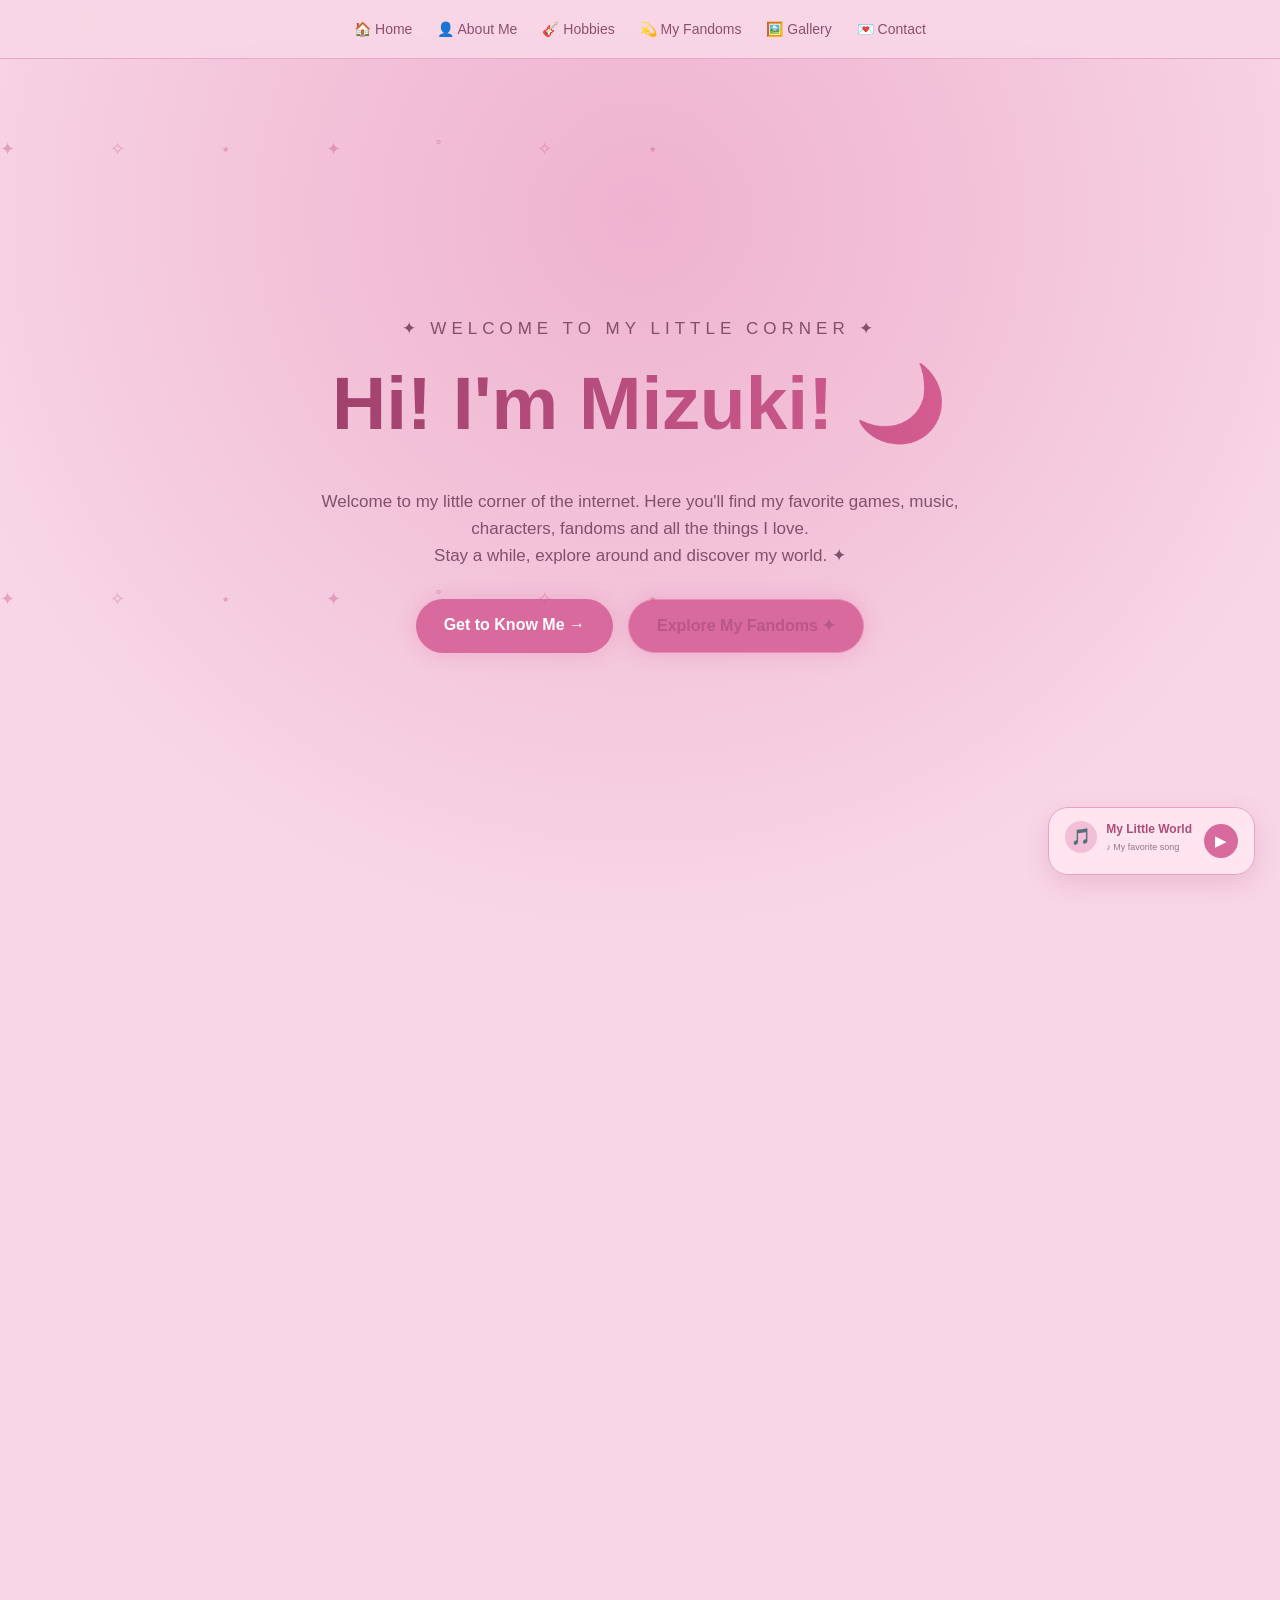
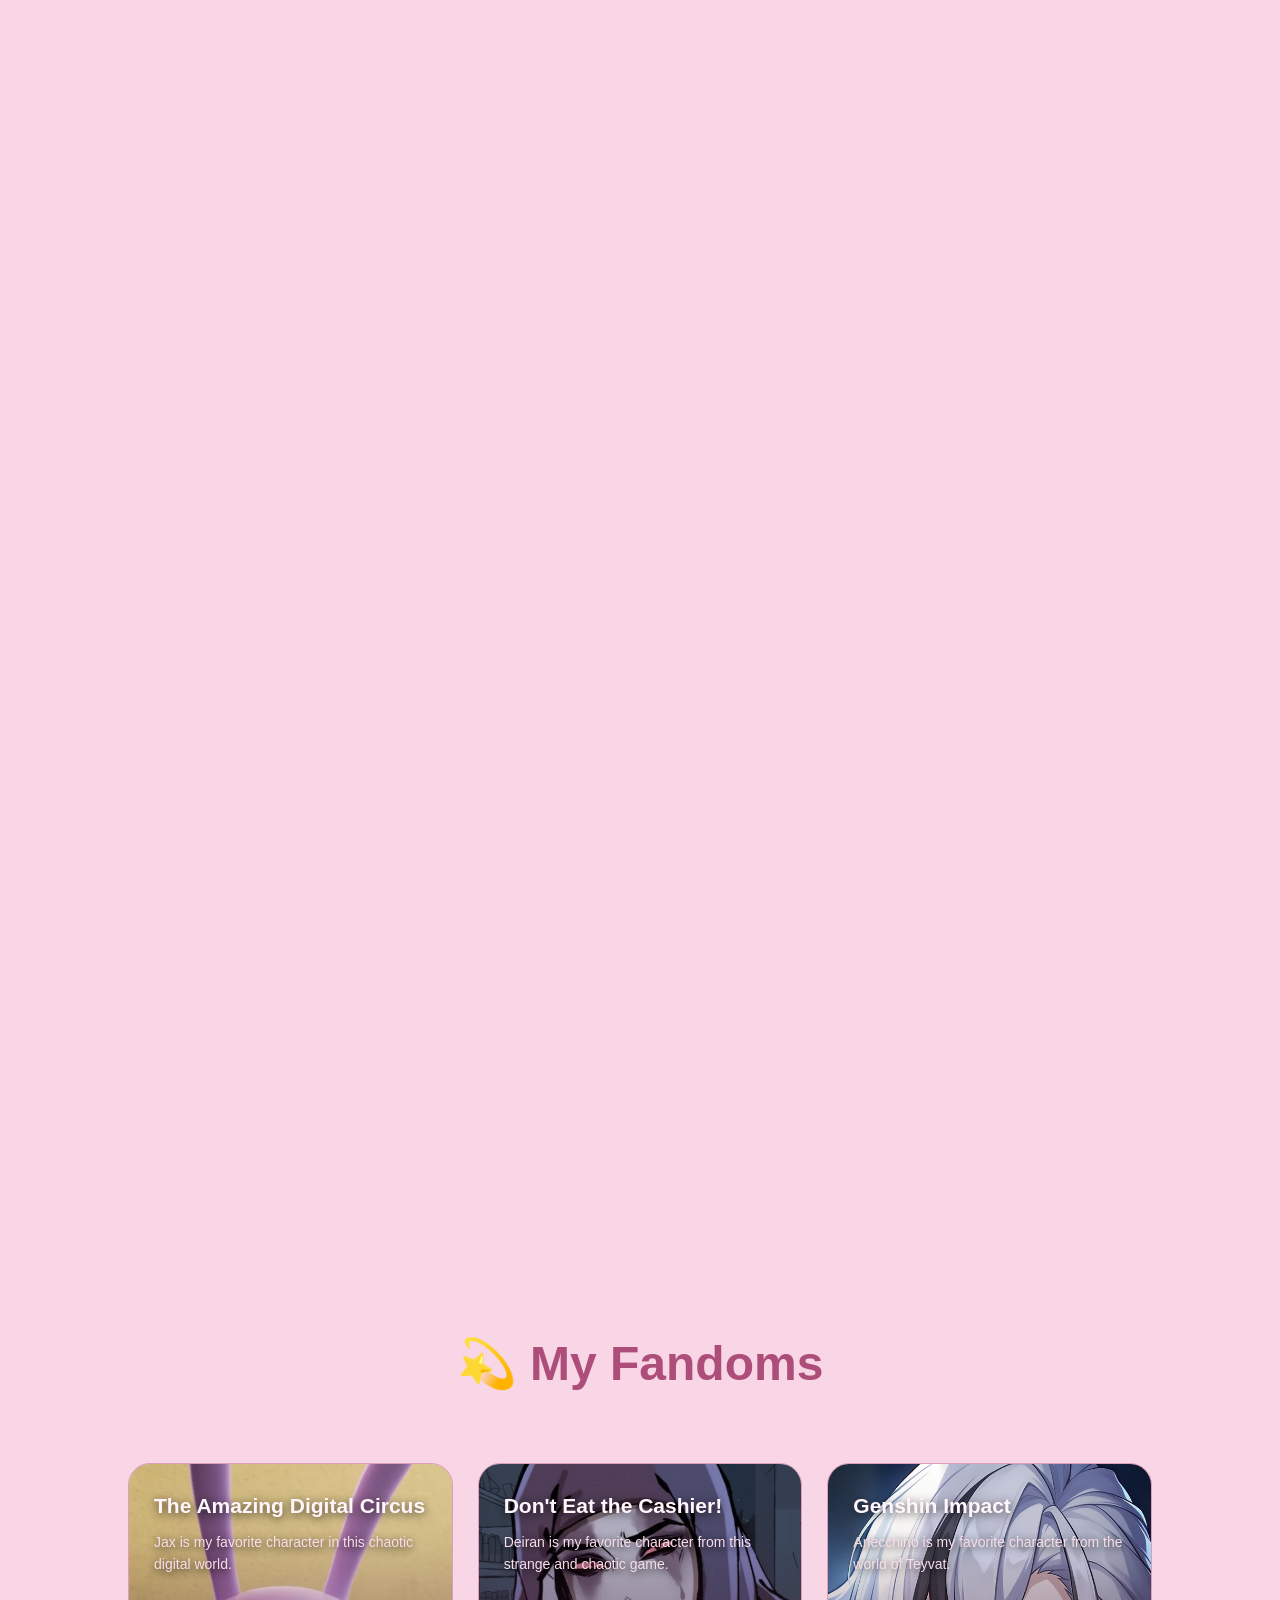
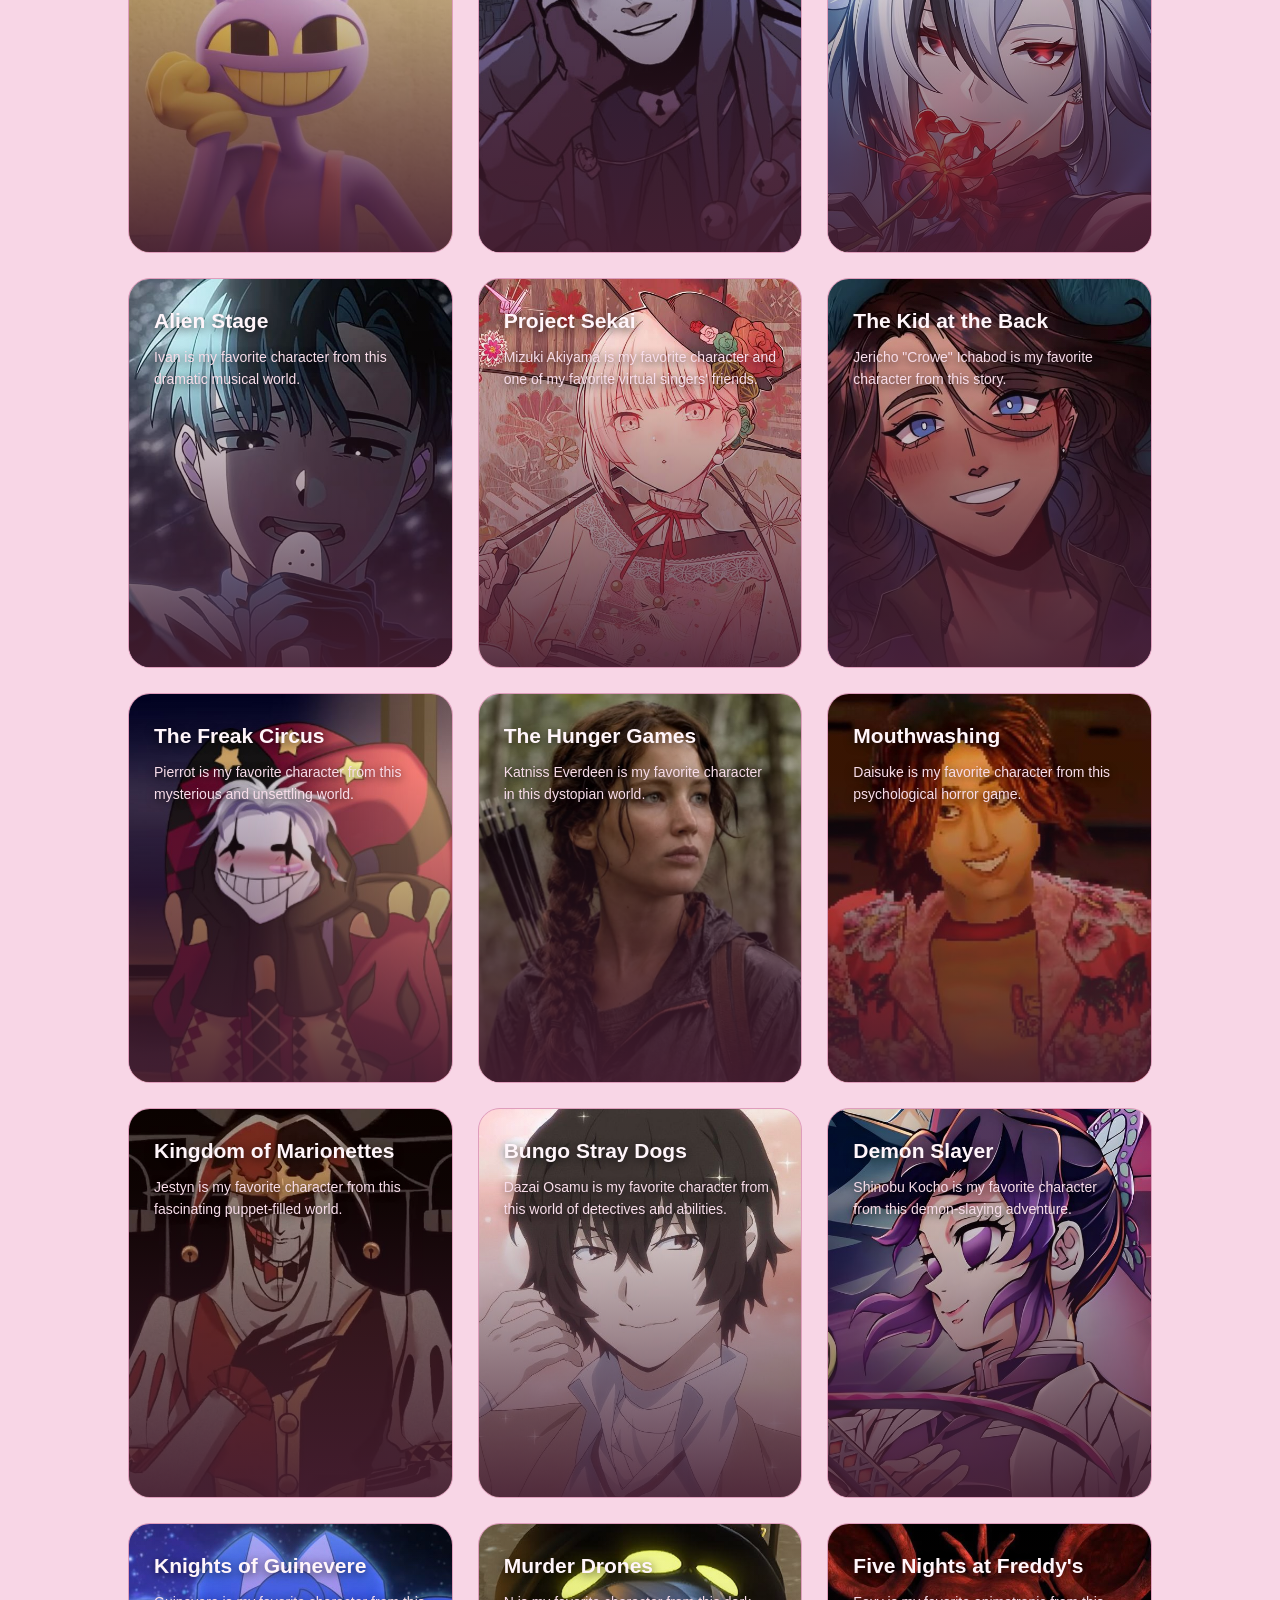
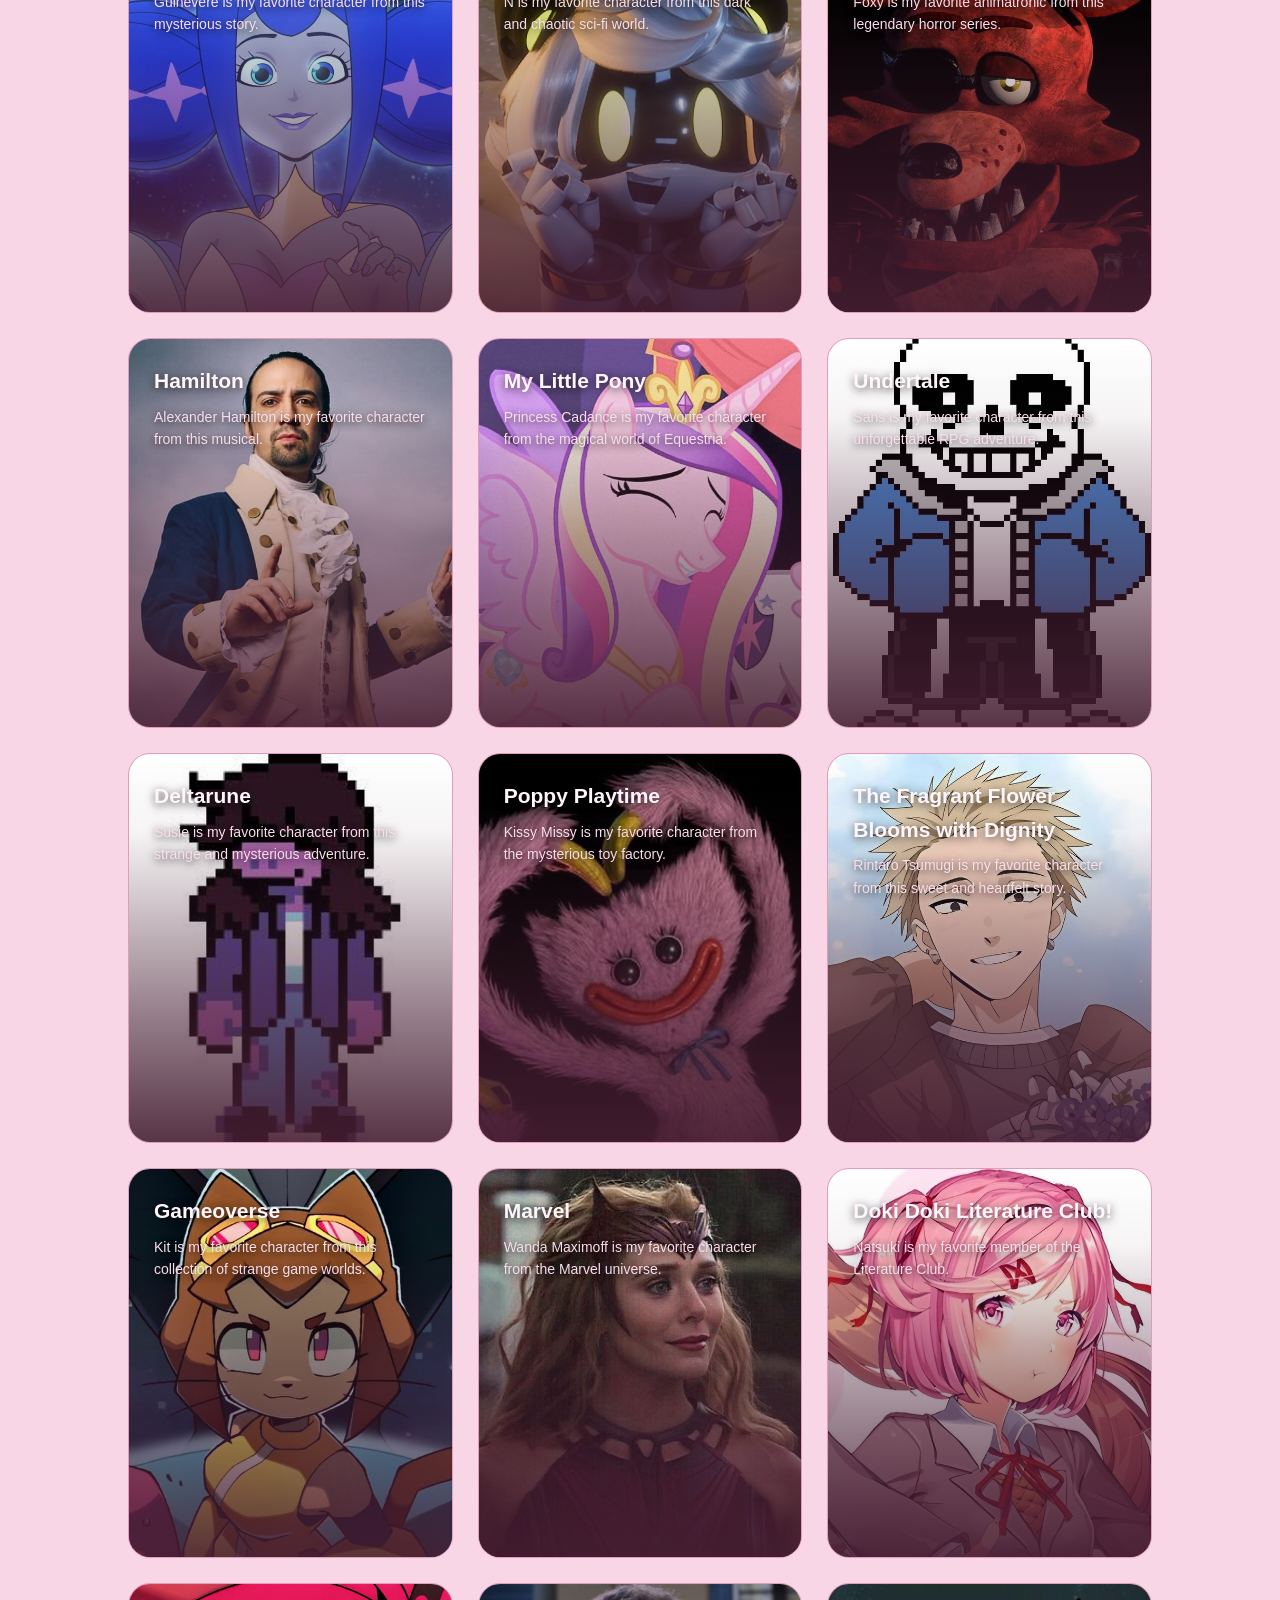
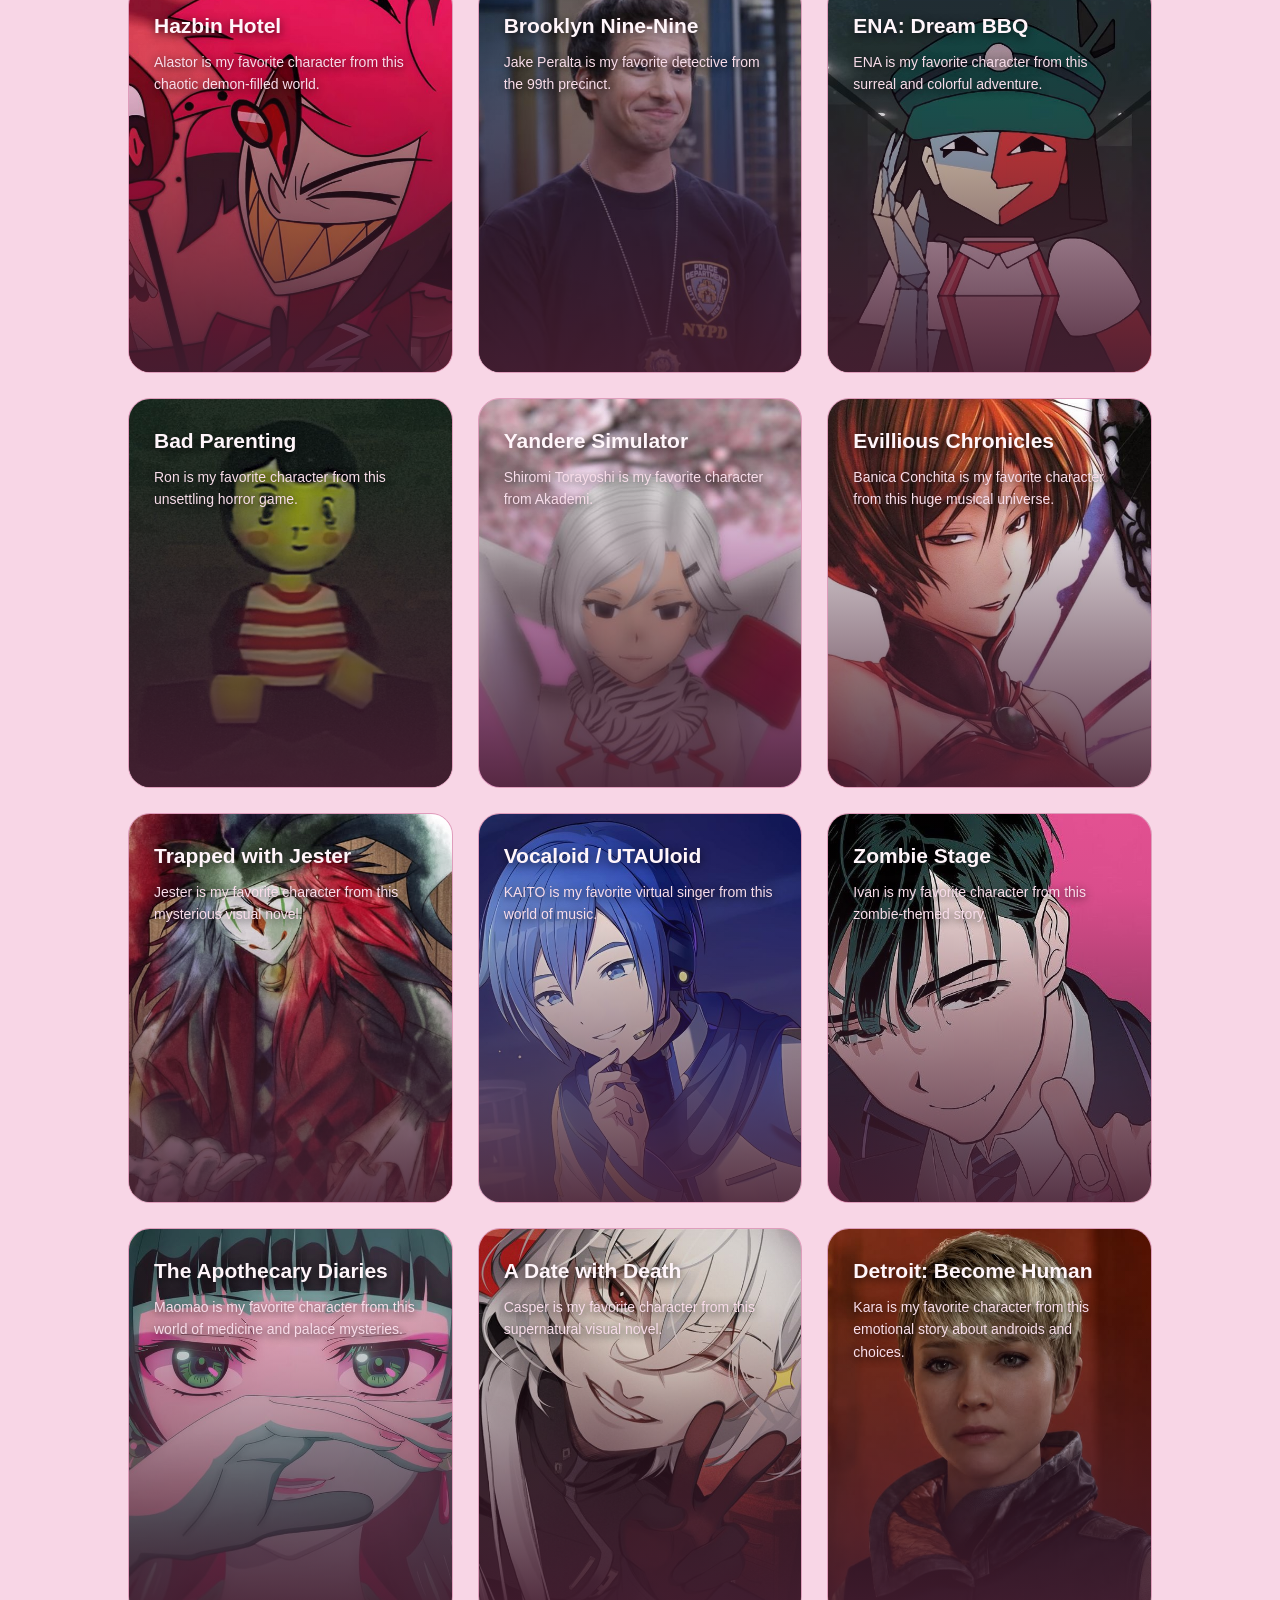
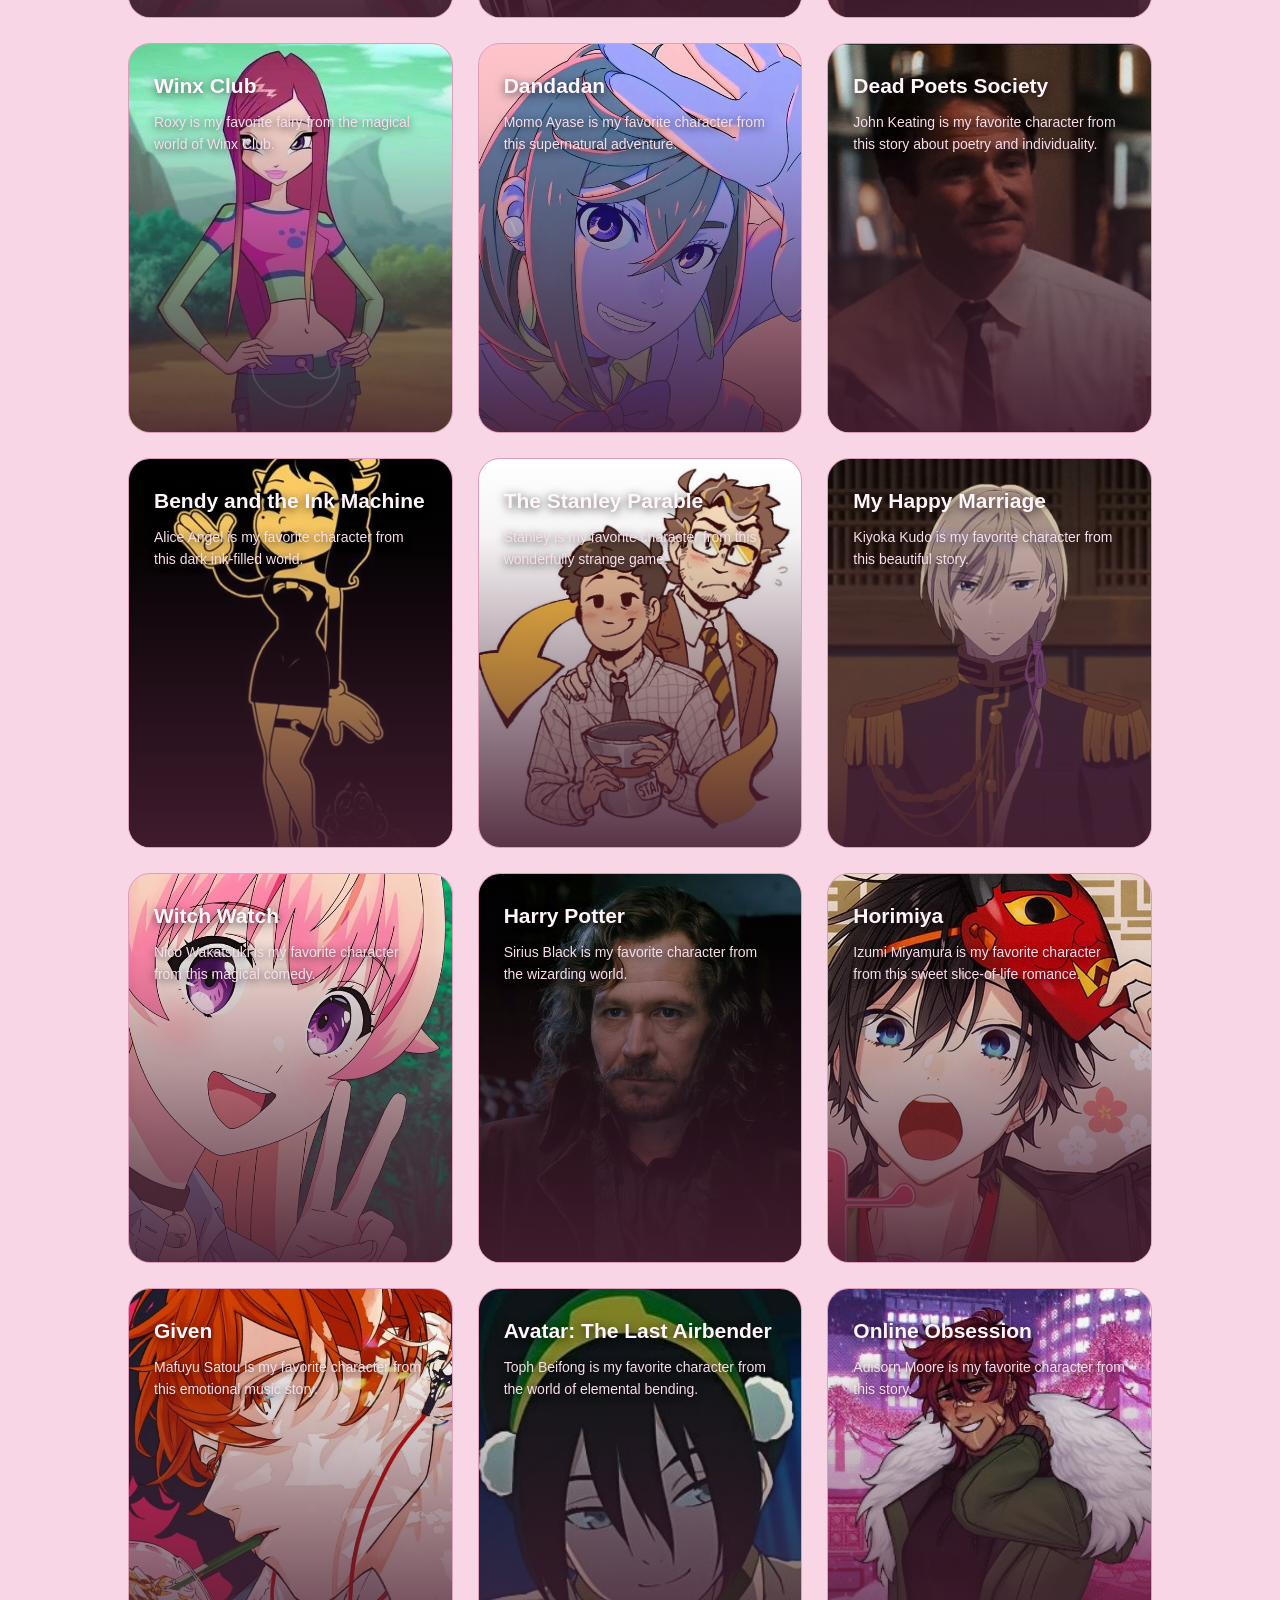
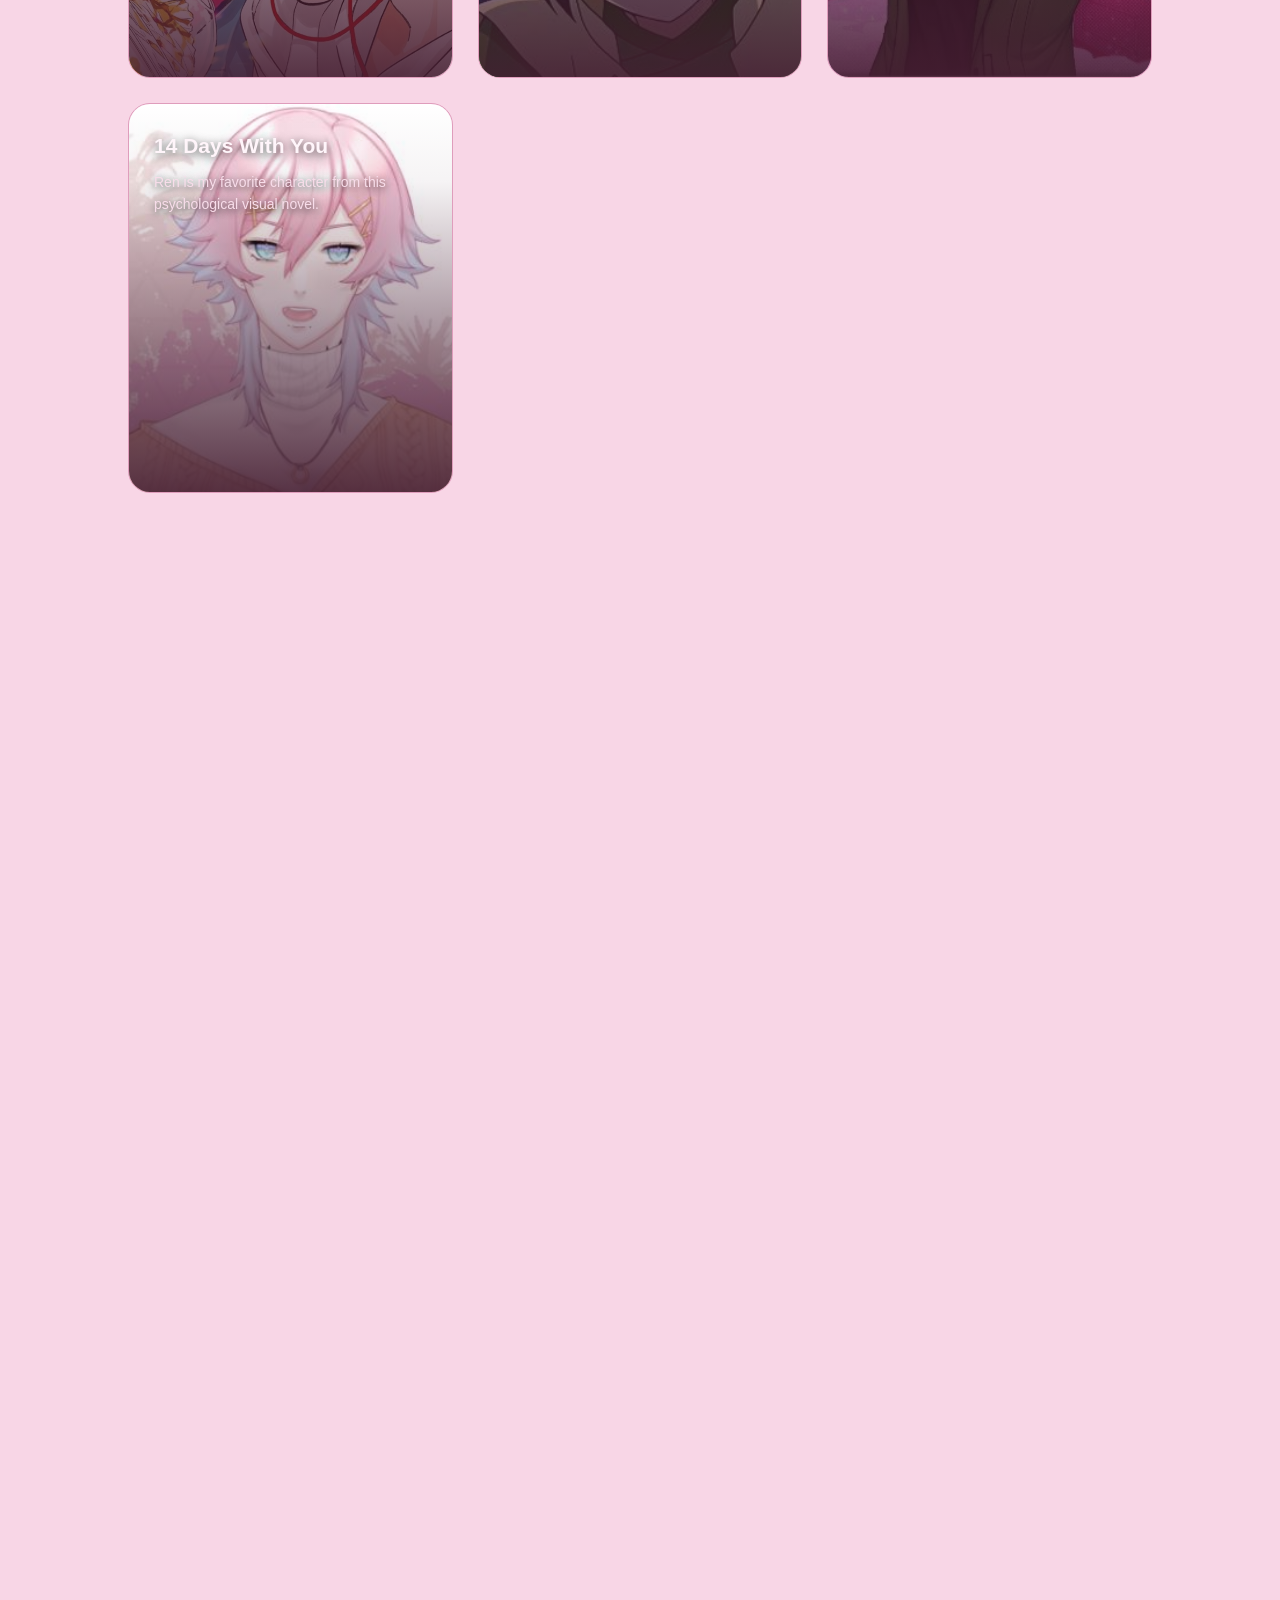
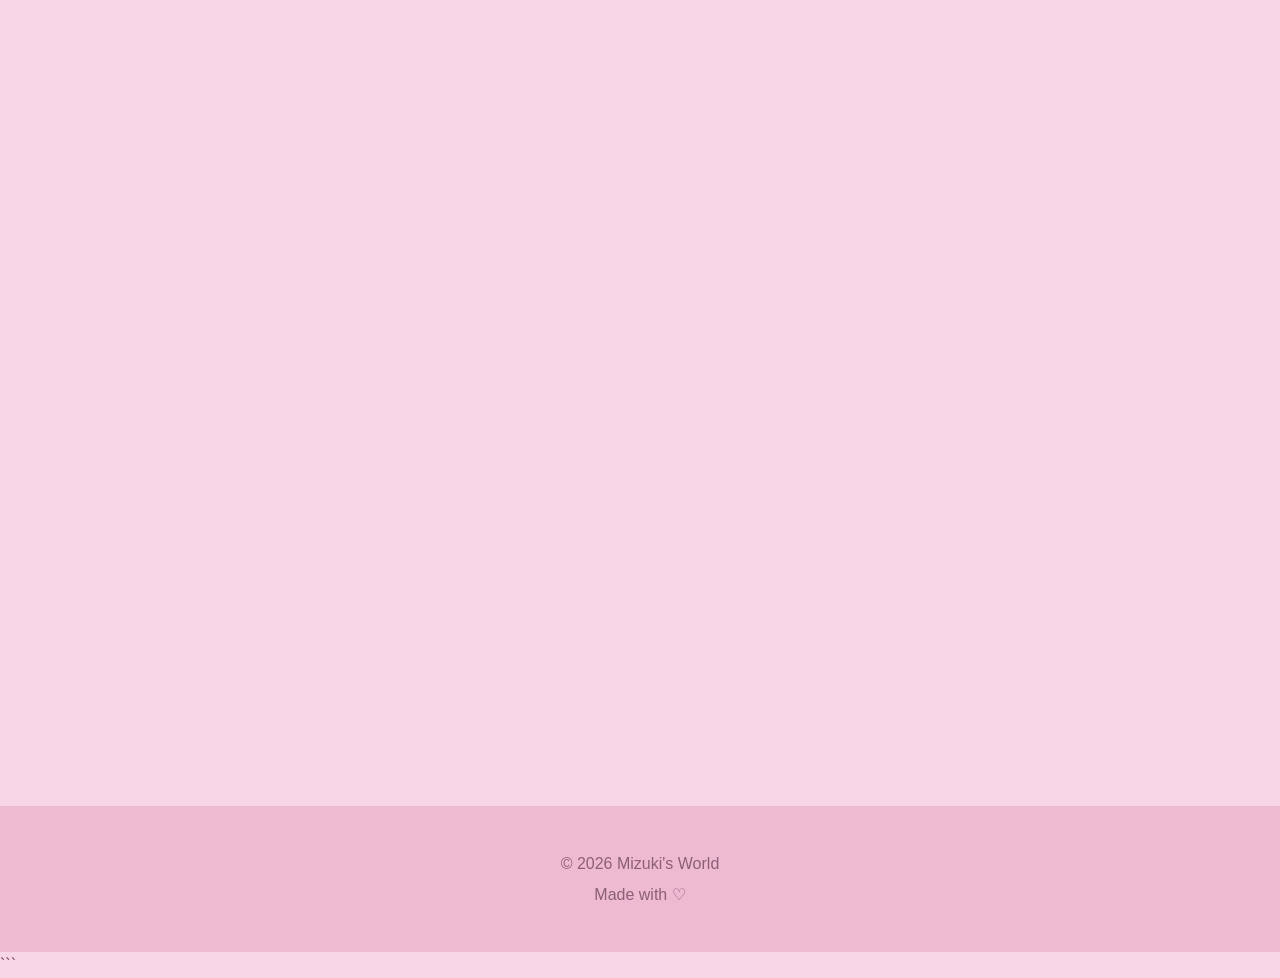
==== commit dc7b66cb: "Update index.html" ====
--- a/index.html
+++ b/index.html
@@ -1,22 +1,24 @@
 <!DOCTYPE html>
+
 <html lang="en">
 
-    <head>
-
-    <meta charset="UTF-8">
-
-    <meta name="viewport" content="width=device-width, initial-scale=1.0">
-
-    <title>Mizuki's World</title>
-
-    <link rel="stylesheet" href="style.css">
-
-    <link rel="icon" type="image/png" href="favicon.png">
-
-    </head>
+<head>
+
+```
+<meta charset="UTF-8">
+<meta name="viewport" content="width=device-width, initial-scale=1.0">
+
+<title>Mizuki's World</title>
+
+<link rel="stylesheet" href="style.css">
+<link rel="icon" type="image/png" href="favicon.png">
+```
+
+</head>
 
 <body>
 
+```
 <!-- LOADING SCREEN -->
 <div id="loading-screen">
 
@@ -32,26 +34,29 @@
 
 </div>
 
-    <style>
-#loading-screen {
-    display: none !important;
-}
+<style>
+    #loading-screen {
+        display: none !important;
+    }
 </style>
-    
-    <!-- NAVIGATION -->
-    <nav>
-        <a href="#home">🏠 Home</a>
-        <a href="#about">👤 About Me</a>
-        <a href="#hobbies">🎸 Hobbies</a>
-        <a href="#fandoms">💫 My Fandoms</a>
-        <a href="#gallery">🖼️ Gallery</a>
-        <a href="#contact">💌 Contact</a>
-    </nav>
-
-    <button id="theme-toggle" class="theme-button">🌙</button>
-
-
-    <!-- HOME -->
+
+
+<!-- NAVIGATION -->
+<nav>
+
+    <a href="#home">🏠 Home</a>
+    <a href="#about">👤 About Me</a>
+    <a href="#hobbies">🎸 Hobbies</a>
+    <a href="#fandoms">💫 My Fandoms</a>
+    <a href="#gallery">🖼️ Gallery</a>
+    <a href="#contact">💌 Contact</a>
+
+</nav>
+
+<button id="theme-toggle" class="theme-button">🌙</button>
+
+
+<!-- HOME -->
 <section id="home" class="hero">
 
     <div class="hero-content">
@@ -72,29 +77,29 @@
 
         <div class="hero-buttons">
 
-    <a href="#about" class="button">
-        Get to Know Me →
-    </a>
-
-    <a href="#fandoms" class="button secondary-button">
-        Explore My Fandoms ✦
-    </a>
-
-</div>
+            <a href="#about" class="button">
+                Get to Know Me →
+            </a>
+
+            <a href="#fandoms" class="button secondary-button">
+                Explore My Fandoms ✦
+            </a>
+
+        </div>
 
     </div>
 
 </section>
 
-    <!-- ABOUT ME -->
-    <!-- ABOUT ME -->
+
+<!-- ABOUT ME -->
 <section id="about" class="section">
 
     <h2>🌙 About Me</h2>
 
     <div class="about">
 
-        <img src=" profile.jpg" alt="My profile picture">
+        <img src="profile.jpg" alt="My profile picture">
 
         <div class="about-text">
 
@@ -130,8 +135,7 @@
 </section>
 
 
-    <!-- HOBBIES -->
-    <!-- HOBBIES -->
+<!-- HOBBIES -->
 <section id="hobbies" class="section">
 
     <h2>🎀 My Hobbies</h2>
@@ -139,57 +143,86 @@
     <div class="cards">
 
         <div class="card">
+
             <span>🎸</span>
+
             <h3>Playing Guitar</h3>
+
             <p>
                 I'm learning electric guitar and discovering new songs
                 that I want to play.
             </p>
-        </div>
+
+        </div>
+
 
         <div class="card">
+
             <span>🎧</span>
+
             <h3>Music</h3>
+
             <p>
                 I love listening to music and finding songs that match
                 my mood and current obsessions.
             </p>
-        </div>
+
+        </div>
+
 
         <div class="card">
+
             <span>🎮</span>
+
             <h3>Gaming</h3>
+
             <p>
                 Video games are one of my favorite ways to explore
                 interesting worlds, stories and characters.
             </p>
-        </div>
+
+        </div>
+
 
         <div class="card">
+
             <span>💫</span>
+
             <h3>Fandoms</h3>
+
             <p>
                 I love discovering new fandoms, characters and fictional
                 worlds to become completely obsessed with.
             </p>
-        </div>
+
+        </div>
+
 
         <div class="card">
+
             <span>📖</span>
+
             <h3>Stories & Fiction</h3>
+
             <p>
                 I enjoy getting invested in fictional stories and
                 characters that stay in my head for way too long.
             </p>
-        </div>
+
+        </div>
+
 
         <div class="card">
+
             <span>🎨</span>
+
             <h3>Creative Stuff</h3>
+
             <p>
                 I like creating things, experimenting with ideas and
                 making little projects of my own.
             </p>
+
         </div>
 
     </div>
@@ -197,10 +230,7 @@
 </section>
 
 
-    <!-- =========================
-     FANDOMS
-========================= -->
-
+<!-- FANDOMS -->
 <section id="fandoms" class="section">
 
     <h2>💫 My Fandoms</h2>
@@ -210,532 +240,914 @@
 
         <!-- 1. The Amazing Digital Circus -->
         <div class="fandom-card">
-            <img src=" jax.jpg" alt="Jax">
-            <div>
+
+            <img src="jax.jpg" alt="Jax">
+
+            <div>
+
                 <h3>The Amazing Digital Circus</h3>
-                <p>Jax is my favorite character in this chaotic digital world.</p>
-            </div>
+
+                <p>
+                    Jax is my favorite character in this chaotic digital world.
+                </p>
+
+            </div>
+
         </div>
 
 
         <!-- 2. Don't Eat the Cashier! -->
         <div class="fandom-card">
-            <img src=" deiran.jpg" alt="Deiran">
-            <div>
+
+            <img src="deiran.jpg" alt="Deiran">
+
+            <div>
+
                 <h3>Don't Eat the Cashier!</h3>
-                <p>Deiran is my favorite character from this strange and chaotic game.</p>
-            </div>
+
+                <p>
+                    Deiran is my favorite character from this strange and chaotic game.
+                </p>
+
+            </div>
+
         </div>
 
 
         <!-- 3. Genshin Impact -->
         <div class="fandom-card">
-            <img src=" arlecchino.jpg" alt="Arlecchino">
-            <div>
+
+            <img src="arlecchino.jpg" alt="Arlecchino">
+
+            <div>
+
                 <h3>Genshin Impact</h3>
-                <p>Arlecchino is my favorite character from the world of Teyvat.</p>
-            </div>
+
+                <p>
+                    Arlecchino is my favorite character from the world of Teyvat.
+                </p>
+
+            </div>
+
         </div>
 
 
         <!-- 4. Alien Stage -->
         <div class="fandom-card">
-            <img src=" ivan.jpg" alt="Ivan">
-            <div>
+
+            <img src="ivan.jpg" alt="Ivan">
+
+            <div>
+
                 <h3>Alien Stage</h3>
-                <p>Ivan is my favorite character from this dramatic musical world.</p>
-            </div>
+
+                <p>
+                    Ivan is my favorite character from this dramatic musical world.
+                </p>
+
+            </div>
+
         </div>
 
 
         <!-- 5. Project Sekai -->
         <div class="fandom-card">
-            <img src=" mizuki.jpg" alt="Mizuki Akiyama">
-            <div>
+
+            <img src="mizuki.jpg" alt="Mizuki Akiyama">
+
+            <div>
+
                 <h3>Project Sekai</h3>
-                <p>Mizuki Akiyama is my favorite character and one of my favorite virtual singers' friends.</p>
-            </div>
+
+                <p>
+                    Mizuki Akiyama is my favorite character and one of my favorite virtual singers' friends.
+                </p>
+
+            </div>
+
         </div>
 
 
         <!-- 6. The Kid at the Back -->
         <div class="fandom-card">
-            <img src=" crowe.jpg" alt="Jericho Crowe Ichabod">
-            <div>
+
+            <img src="crowe.jpg" alt="Jericho Crowe Ichabod">
+
+            <div>
+
                 <h3>The Kid at the Back</h3>
-                <p>Jericho "Crowe" Ichabod is my favorite character from this story.</p>
-            </div>
+
+                <p>
+                    Jericho "Crowe" Ichabod is my favorite character from this story.
+                </p>
+
+            </div>
+
         </div>
 
 
         <!-- 7. The Freak Circus -->
         <div class="fandom-card">
-            <img src=" pierrot.jpg" alt="Pierrot">
-            <div>
+
+            <img src="pierrot.jpg" alt="Pierrot">
+
+            <div>
+
                 <h3>The Freak Circus</h3>
-                <p>Pierrot is my favorite character from this mysterious and unsettling world.</p>
-            </div>
+
+                <p>
+                    Pierrot is my favorite character from this mysterious and unsettling world.
+                </p>
+
+            </div>
+
         </div>
 
 
         <!-- 8. The Hunger Games -->
         <div class="fandom-card">
-            <img src=" katniss.jpg" alt="Katniss Everdeen">
-            <div>
+
+            <img src="katniss.jpg" alt="Katniss Everdeen">
+
+            <div>
+
                 <h3>The Hunger Games</h3>
-                <p>Katniss Everdeen is my favorite character in this dystopian world.</p>
-            </div>
+
+                <p>
+                    Katniss Everdeen is my favorite character in this dystopian world.
+                </p>
+
+            </div>
+
         </div>
 
 
         <!-- 9. Mouthwashing -->
         <div class="fandom-card">
-            <img src=" daisuke.jpg" alt="Daisuke">
-            <div>
+
+            <img src="daisuke.jpg" alt="Daisuke">
+
+            <div>
+
                 <h3>Mouthwashing</h3>
-                <p>Daisuke is my favorite character from this psychological horror game.</p>
-            </div>
+
+                <p>
+                    Daisuke is my favorite character from this psychological horror game.
+                </p>
+
+            </div>
+
         </div>
 
 
         <!-- 10. Kingdom of Marionettes -->
         <div class="fandom-card">
-            <img src=" jestyn.jpg" alt="Jestyn">
-            <div>
+
+            <img src="jestyn.jpg" alt="Jestyn">
+
+            <div>
+
                 <h3>Kingdom of Marionettes</h3>
-                <p>Jestyn is my favorite character from this fascinating puppet-filled world.</p>
-            </div>
+
+                <p>
+                    Jestyn is my favorite character from this fascinating puppet-filled world.
+                </p>
+
+            </div>
+
         </div>
 
 
         <!-- 11. Bungo Stray Dogs -->
         <div class="fandom-card">
-            <img src=" dazai.jpg" alt="Dazai Osamu">
-            <div>
+
+            <img src="dazai.jpg" alt="Dazai Osamu">
+
+            <div>
+
                 <h3>Bungo Stray Dogs</h3>
-                <p>Dazai Osamu is my favorite character from this world of detectives and abilities.</p>
-            </div>
+
+                <p>
+                    Dazai Osamu is my favorite character from this world of detectives and abilities.
+                </p>
+
+            </div>
+
         </div>
 
 
         <!-- 12. Demon Slayer -->
         <div class="fandom-card">
-            <img src=" shinobu.jpg" alt="Shinobu Kocho">
-            <div>
+
+            <img src="shinobu.jpg" alt="Shinobu Kocho">
+
+            <div>
+
                 <h3>Demon Slayer</h3>
-                <p>Shinobu Kocho is my favorite character from this demon-slaying adventure.</p>
-            </div>
+
+                <p>
+                    Shinobu Kocho is my favorite character from this demon-slaying adventure.
+                </p>
+
+            </div>
+
         </div>
 
 
         <!-- 13. Knights of Guinevere -->
         <div class="fandom-card">
-            <img src=" guinevere.jpg" alt="Guinevere">
-            <div>
+
+            <img src="guinevere.jpg" alt="Guinevere">
+
+            <div>
+
                 <h3>Knights of Guinevere</h3>
-                <p>Guinevere is my favorite character from this mysterious story.</p>
-            </div>
+
+                <p>
+                    Guinevere is my favorite character from this mysterious story.
+                </p>
+
+            </div>
+
         </div>
 
 
         <!-- 14. Murder Drones -->
         <div class="fandom-card">
-            <img src=" n.jpg" alt="N">
-            <div>
+
+            <img src="n.jpg" alt="N">
+
+            <div>
+
                 <h3>Murder Drones</h3>
-                <p>N is my favorite character from this dark and chaotic sci-fi world.</p>
-            </div>
+
+                <p>
+                    N is my favorite character from this dark and chaotic sci-fi world.
+                </p>
+
+            </div>
+
         </div>
 
 
         <!-- 15. Five Nights at Freddy's -->
         <div class="fandom-card">
-            <img src=" foxy.jpg" alt="Foxy">
-            <div>
+
+            <img src="foxy.jpg" alt="Foxy">
+
+            <div>
+
                 <h3>Five Nights at Freddy's</h3>
-                <p>Foxy is my favorite animatronic from this legendary horror series.</p>
-            </div>
+
+                <p>
+                    Foxy is my favorite animatronic from this legendary horror series.
+                </p>
+
+            </div>
+
         </div>
 
 
         <!-- 16. Hamilton -->
         <div class="fandom-card">
-            <img src=" hamilton.jpg" alt="Alexander Hamilton">
-            <div>
+
+            <img src="hamilton.jpg" alt="Alexander Hamilton">
+
+            <div>
+
                 <h3>Hamilton</h3>
-                <p>Alexander Hamilton is my favorite character from this musical.</p>
-            </div>
+
+                <p>
+                    Alexander Hamilton is my favorite character from this musical.
+                </p>
+
+            </div>
+
         </div>
 
 
         <!-- 17. My Little Pony -->
         <div class="fandom-card">
-            <img src=" cadance.jpg" alt="Princess Cadance">
-            <div>
+
+            <img src="cadance.jpg" alt="Princess Cadance">
+
+            <div>
+
                 <h3>My Little Pony</h3>
-                <p>Princess Cadance is my favorite character from the magical world of Equestria.</p>
-            </div>
+
+                <p>
+                    Princess Cadance is my favorite character from the magical world of Equestria.
+                </p>
+
+            </div>
+
         </div>
 
 
         <!-- 18. Undertale -->
         <div class="fandom-card">
-            <img src=" sans.jpg" alt="Sans">
-            <div>
+
+            <img src="sans.jpg" alt="Sans">
+
+            <div>
+
                 <h3>Undertale</h3>
-                <p>Sans is my favorite character from this unforgettable RPG adventure.</p>
-            </div>
+
+                <p>
+                    Sans is my favorite character from this unforgettable RPG adventure.
+                </p>
+
+            </div>
+
         </div>
 
 
         <!-- 19. Deltarune -->
         <div class="fandom-card">
-            <img src=" susie.jpg" alt="Susie">
-            <div>
+
+            <img src="susie.jpg" alt="Susie">
+
+            <div>
+
                 <h3>Deltarune</h3>
-                <p>Susie is my favorite character from this strange and mysterious adventure.</p>
-            </div>
+
+                <p>
+                    Susie is my favorite character from this strange and mysterious adventure.
+                </p>
+
+            </div>
+
         </div>
 
 
         <!-- 20. Poppy Playtime -->
         <div class="fandom-card">
-            <img src=" kissy-missy.jpg" alt="Kissy Missy">
-            <div>
+
+            <img src="kissy-missy.jpg" alt="Kissy Missy">
+
+            <div>
+
                 <h3>Poppy Playtime</h3>
-                <p>Kissy Missy is my favorite character from the mysterious toy factory.</p>
-            </div>
+
+                <p>
+                    Kissy Missy is my favorite character from the mysterious toy factory.
+                </p>
+
+            </div>
+
         </div>
 
 
         <!-- 21. The Fragrant Flower Blooms with Dignity -->
         <div class="fandom-card">
-            <img src=" rintaro.jpg" alt="Rintaro Tsumugi">
-            <div>
+
+            <img src="rintaro.jpg" alt="Rintaro Tsumugi">
+
+            <div>
+
                 <h3>The Fragrant Flower Blooms with Dignity</h3>
-                <p>Rintaro Tsumugi is my favorite character from this sweet and heartfelt story.</p>
-            </div>
+
+                <p>
+                    Rintaro Tsumugi is my favorite character from this sweet and heartfelt story.
+                </p>
+
+            </div>
+
         </div>
 
 
         <!-- 22. Gameoverse -->
         <div class="fandom-card">
-            <img src=" kit.jpg" alt="Kit">
-            <div>
+
+            <img src="kit.jpg" alt="Kit">
+
+            <div>
+
                 <h3>Gameoverse</h3>
-                <p>Kit is my favorite character from this collection of strange game worlds.</p>
-            </div>
+
+                <p>
+                    Kit is my favorite character from this collection of strange game worlds.
+                </p>
+
+            </div>
+
         </div>
 
 
         <!-- 23. Marvel -->
         <div class="fandom-card">
-            <img src=" wanda.jpg" alt="Wanda Maximoff">
-            <div>
+
+            <img src="wanda.jpg" alt="Wanda Maximoff">
+
+            <div>
+
                 <h3>Marvel</h3>
-                <p>Wanda Maximoff is my favorite character from the Marvel universe.</p>
-            </div>
+
+                <p>
+                    Wanda Maximoff is my favorite character from the Marvel universe.
+                </p>
+
+            </div>
+
         </div>
 
 
         <!-- 24. Doki Doki Literature Club! -->
         <div class="fandom-card">
-            <img src=" natsuki.jpg" alt="Natsuki">
-            <div>
+
+            <img src="natsuki.jpg" alt="Natsuki">
+
+            <div>
+
                 <h3>Doki Doki Literature Club!</h3>
-                <p>Natsuki is my favorite member of the Literature Club.</p>
-            </div>
+
+                <p>
+                    Natsuki is my favorite member of the Literature Club.
+                </p>
+
+            </div>
+
         </div>
 
 
         <!-- 25. Hazbin Hotel -->
         <div class="fandom-card">
-            <img src=" alastor.jpg" alt="Alastor">
-            <div>
+
+            <img src="alastor.jpg" alt="Alastor">
+
+            <div>
+
                 <h3>Hazbin Hotel</h3>
-                <p>Alastor is my favorite character from this chaotic demon-filled world.</p>
-            </div>
+
+                <p>
+                    Alastor is my favorite character from this chaotic demon-filled world.
+                </p>
+
+            </div>
+
         </div>
 
 
         <!-- 26. Brooklyn Nine-Nine -->
         <div class="fandom-card">
-            <img src=" jake.jpg" alt="Jake Peralta">
-            <div>
+
+            <img src="jake.jpg" alt="Jake Peralta">
+
+            <div>
+
                 <h3>Brooklyn Nine-Nine</h3>
-                <p>Jake Peralta is my favorite detective from the 99th precinct.</p>
-            </div>
+
+                <p>
+                    Jake Peralta is my favorite detective from the 99th precinct.
+                </p>
+
+            </div>
+
         </div>
 
 
         <!-- 27. ENA: Dream BBQ -->
         <div class="fandom-card">
-            <img src=" ena.jpg" alt="ENA">
-            <div>
+
+            <img src="ena.jpg" alt="ENA">
+
+            <div>
+
                 <h3>ENA: Dream BBQ</h3>
-                <p>ENA is my favorite character from this surreal and colorful adventure.</p>
-            </div>
+
+                <p>
+                    ENA is my favorite character from this surreal and colorful adventure.
+                </p>
+
+            </div>
+
         </div>
 
 
         <!-- 28. Bad Parenting -->
         <div class="fandom-card">
-            <img src=" ron.jpg" alt="Ron">
-            <div>
+
+            <img src="ron.jpg" alt="Ron">
+
+            <div>
+
                 <h3>Bad Parenting</h3>
-                <p>Ron is my favorite character from this unsettling horror game.</p>
-            </div>
+
+                <p>
+                    Ron is my favorite character from this unsettling horror game.
+                </p>
+
+            </div>
+
         </div>
 
 
         <!-- 29. Yandere Simulator -->
         <div class="fandom-card">
-            <img src=" shiromi.jpg" alt="Shiromi Torayoshi">
-            <div>
+
+            <img src="shiromi.jpg" alt="Shiromi Torayoshi">
+
+            <div>
+
                 <h3>Yandere Simulator</h3>
-                <p>Shiromi Torayoshi is my favorite character from Akademi.</p>
-            </div>
+
+                <p>
+                    Shiromi Torayoshi is my favorite character from Akademi.
+                </p>
+
+            </div>
+
         </div>
 
 
         <!-- 30. Evillious Chronicles -->
         <div class="fandom-card">
-            <img src=" banica.jpg" alt="Banica Conchita">
-            <div>
+
+            <img src="banica.jpg" alt="Banica Conchita">
+
+            <div>
+
                 <h3>Evillious Chronicles</h3>
-                <p>Banica Conchita is my favorite character from this huge musical universe.</p>
-            </div>
+
+                <p>
+                    Banica Conchita is my favorite character from this huge musical universe.
+                </p>
+
+            </div>
+
         </div>
 
 
         <!-- 31. Trapped with Jester -->
         <div class="fandom-card">
-            <img src=" jester.jpg" alt="Jester">
-            <div>
+
+            <img src="jester.jpg" alt="Jester">
+
+            <div>
+
                 <h3>Trapped with Jester</h3>
-                <p>Jester is my favorite character from this mysterious visual novel.</p>
-            </div>
+
+                <p>
+                    Jester is my favorite character from this mysterious visual novel.
+                </p>
+
+            </div>
+
         </div>
 
 
         <!-- 32. Vocaloid / UTAUloid -->
         <div class="fandom-card">
-            <img src=" kaito.jpg" alt="KAITO">
-            <div>
+
+            <img src="kaito.jpg" alt="KAITO">
+
+            <div>
+
                 <h3>Vocaloid / UTAUloid</h3>
-                <p>KAITO is my favorite virtual singer from this world of music.</p>
-            </div>
+
+                <p>
+                    KAITO is my favorite virtual singer from this world of music.
+                </p>
+
+            </div>
+
         </div>
 
 
         <!-- 33. Zombie Stage -->
         <div class="fandom-card">
-            <img src=" ivan-zombie.jpg" alt="Ivan">
-            <div>
+
+            <img src="ivan-zombie.jpg" alt="Ivan">
+
+            <div>
+
                 <h3>Zombie Stage</h3>
-                <p>Ivan is my favorite character from this zombie-themed story.</p>
-            </div>
+
+                <p>
+                    Ivan is my favorite character from this zombie-themed story.
+                </p>
+
+            </div>
+
         </div>
 
 
         <!-- 34. The Apothecary Diaries -->
         <div class="fandom-card">
-            <img src=" maomao.jpg" alt="Maomao">
-            <div>
+
+            <img src="maomao.jpg" alt="Maomao">
+
+            <div>
+
                 <h3>The Apothecary Diaries</h3>
-                <p>Maomao is my favorite character from this world of medicine and palace mysteries.</p>
-            </div>
+
+                <p>
+                    Maomao is my favorite character from this world of medicine and palace mysteries.
+                </p>
+
+            </div>
+
         </div>
 
 
         <!-- 35. A Date with Death -->
         <div class="fandom-card">
-            <img src=" casper.jpg" alt="Casper">
-            <div>
+
+            <img src="casper.jpg" alt="Casper">
+
+            <div>
+
                 <h3>A Date with Death</h3>
-                <p>Casper is my favorite character from this supernatural visual novel.</p>
-            </div>
+
+                <p>
+                    Casper is my favorite character from this supernatural visual novel.
+                </p>
+
+            </div>
+
         </div>
 
 
         <!-- 36. Detroit: Become Human -->
         <div class="fandom-card">
-            <img src=" kara.jpg" alt="Kara">
-            <div>
+
+            <img src="kara.jpg" alt="Kara">
+
+            <div>
+
                 <h3>Detroit: Become Human</h3>
-                <p>Kara is my favorite character from this emotional story about androids and choices.</p>
-            </div>
+
+                <p>
+                    Kara is my favorite character from this emotional story about androids and choices.
+                </p>
+
+            </div>
+
         </div>
 
 
         <!-- 37. Winx Club -->
         <div class="fandom-card">
-            <img src=" roxy.jpg" alt="Roxy">
-            <div>
+
+            <img src="roxy.jpg" alt="Roxy">
+
+            <div>
+
                 <h3>Winx Club</h3>
-                <p>Roxy is my favorite fairy from the magical world of Winx Club.</p>
-            </div>
+
+                <p>
+                    Roxy is my favorite fairy from the magical world of Winx Club.
+                </p>
+
+            </div>
+
         </div>
 
 
         <!-- 38. Dandadan -->
         <div class="fandom-card">
-            <img src=" momo.jpg" alt="Momo Ayase">
-            <div>
+
+            <img src="momo.jpg" alt="Momo Ayase">
+
+            <div>
+
                 <h3>Dandadan</h3>
-                <p>Momo Ayase is my favorite character from this supernatural adventure.</p>
-            </div>
+
+                <p>
+                    Momo Ayase is my favorite character from this supernatural adventure.
+                </p>
+
+            </div>
+
         </div>
 
 
         <!-- 39. Dead Poets Society -->
         <div class="fandom-card">
-            <img src=" keating.jpg" alt="John Keating">
-            <div>
+
+            <img src="keating.jpg" alt="John Keating">
+
+            <div>
+
                 <h3>Dead Poets Society</h3>
-                <p>John Keating is my favorite character from this story about poetry and individuality.</p>
-            </div>
+
+                <p>
+                    John Keating is my favorite character from this story about poetry and individuality.
+                </p>
+
+            </div>
+
         </div>
 
 
         <!-- 40. Bendy and the Ink Machine -->
         <div class="fandom-card">
-            <img src=" alice-angel.jpg" alt="Alice Angel">
-            <div>
+
+            <img src="alice-angel.jpg" alt="Alice Angel">
+
+            <div>
+
                 <h3>Bendy and the Ink Machine</h3>
-                <p>Alice Angel is my favorite character from this dark ink-filled world.</p>
-            </div>
+
+                <p>
+                    Alice Angel is my favorite character from this dark ink-filled world.
+                </p>
+
+            </div>
+
         </div>
 
 
         <!-- 41. The Stanley Parable -->
         <div class="fandom-card">
-            <img src=" stanley.jpg" alt="Stanley">
-            <div>
+
+            <img src="stanley.jpg" alt="Stanley">
+
+            <div>
+
                 <h3>The Stanley Parable</h3>
-                <p>Stanley is my favorite character from this wonderfully strange game.</p>
-            </div>
+
+                <p>
+                    Stanley is my favorite character from this wonderfully strange game.
+                </p>
+
+            </div>
+
         </div>
 
 
         <!-- 42. My Happy Marriage -->
         <div class="fandom-card">
-            <img src=" kiyoka.jpg" alt="Kiyoka Kudo">
-            <div>
+
+            <img src="kiyoka.jpg" alt="Kiyoka Kudo">
+
+            <div>
+
                 <h3>My Happy Marriage</h3>
-                <p>Kiyoka Kudo is my favorite character from this beautiful story.</p>
-            </div>
+
+                <p>
+                    Kiyoka Kudo is my favorite character from this beautiful story.
+                </p>
+
+            </div>
+
         </div>
 
 
         <!-- 43. Witch Watch -->
         <div class="fandom-card">
-            <img src=" nico.jpg" alt="Nico Wakatsuki">
-            <div>
+
+            <img src="nico.jpg" alt="Nico Wakatsuki">
+
+            <div>
+
                 <h3>Witch Watch</h3>
-                <p>Nico Wakatsuki is my favorite character from this magical comedy.</p>
-            </div>
+
+                <p>
+                    Nico Wakatsuki is my favorite character from this magical comedy.
+                </p>
+
+            </div>
+
         </div>
 
 
         <!-- 44. Harry Potter -->
         <div class="fandom-card">
-            <img src=" sirius.jpg" alt="Sirius Black">
-            <div>
+
+            <img src="sirius.jpg" alt="Sirius Black">
+
+            <div>
+
                 <h3>Harry Potter</h3>
-                <p>Sirius Black is my favorite character from the wizarding world.</p>
-            </div>
+
+                <p>
+                    Sirius Black is my favorite character from the wizarding world.
+                </p>
+
+            </div>
+
         </div>
 
 
         <!-- 45. Horimiya -->
         <div class="fandom-card">
-            <img src=" miyamura.jpg" alt="Izumi Miyamura">
-            <div>
+
+            <img src="miyamura.jpg" alt="Izumi Miyamura">
+
+            <div>
+
                 <h3>Horimiya</h3>
-                <p>Izumi Miyamura is my favorite character from this sweet slice-of-life romance.</p>
-            </div>
+
+                <p>
+                    Izumi Miyamura is my favorite character from this sweet slice-of-life romance.
+                </p>
+
+            </div>
+
         </div>
 
 
         <!-- 46. Given -->
         <div class="fandom-card">
-            <img src=" mafuyu.jpg" alt="Mafuyu Satou">
-            <div>
+
+            <img src="mafuyu.jpg" alt="Mafuyu Satou">
+
+            <div>
+
                 <h3>Given</h3>
-                <p>Mafuyu Satou is my favorite character from this emotional music story.</p>
-            </div>
+
+                <p>
+                    Mafuyu Satou is my favorite character from this emotional music story.
+                </p>
+
+            </div>
+
         </div>
 
 
         <!-- 47. Avatar: The Last Airbender -->
         <div class="fandom-card">
-            <img src=" toph.jpg" alt="Toph Beifong">
-            <div>
+
+            <img src="toph.jpg" alt="Toph Beifong">
+
+            <div>
+
                 <h3>Avatar: The Last Airbender</h3>
-                <p>Toph Beifong is my favorite character from the world of elemental bending.</p>
-            </div>
+
+                <p>
+                    Toph Beifong is my favorite character from the world of elemental bending.
+                </p>
+
+            </div>
+
         </div>
 
 
         <!-- 48. Online Obsession -->
         <div class="fandom-card">
-            <img src=" adisorn.jpg" alt="Adisorn Moore">
-            <div>
+
+            <img src="adisorn.jpg" alt="Adisorn Moore">
+
+            <div>
+
                 <h3>Online Obsession</h3>
-                <p>Adisorn Moore is my favorite character from this story.</p>
-            </div>
+
+                <p>
+                    Adisorn Moore is my favorite character from this story.
+                </p>
+
+            </div>
+
         </div>
 
 
         <!-- 49. 14 Days With You -->
         <div class="fandom-card">
-            <img src=" ren.jpg" alt="Ren">
-            <div>
+
+            <img src="ren.jpg" alt="Ren">
+
+            <div>
+
                 <h3>14 Days With You</h3>
-                <p>Ren is my favorite character from this psychological visual novel.</p>
-            </div>
-        </div>
-
+
+                <p>
+                    Ren is my favorite character from this psychological visual novel.
+                </p>
+
+            </div>
+
+        </div>
 
     </div>
-    </section>
-
-
-    <!-- GALLERY -->
-    <section id="gallery" class="section">
-
-       <h2>📸 My Gallery</h2>
+
+</section>
+
+
+<!-- GALLERY -->
+<section id="gallery" class="section">
+
+    <h2>📸 My Gallery</h2>
 
     <div class="gallery">
 
-        <img src=" gallery/photo1.jpg" alt="Gallery image 1">
-
-        <img src=" gallery/photo2.jpg" alt="Gallery image 2">
-
-        <img src=" gallery/photo3.jpg" alt="Gallery image 3">
-
-        <img src=" gallery/photo4.jpg" alt="Gallery image 4">
-
-        <img src=" gallery/photo5.jpg" alt="Gallery image 5">
-
-        <img src=" gallery/photo6.jpg" alt="Gallery image 6">
-
-        <img src=" gallery/photo7.jpg" alt="Gallery image 7">
-
-        <img src=" gallery/photo8.jpg" alt="Gallery image 8">
-
-        <img src=" gallery/photo9.jpg" alt="Gallery image 9">
-
-        <img src=" gallery/photo10.jpg" alt="Gallery image 10">
+        <img src="gallery/photo1.jpg" alt="Gallery image 1">
+        <img src="gallery/photo2.jpg" alt="Gallery image 2">
+        <img src="gallery/photo3.jpg" alt="Gallery image 3">
+        <img src="gallery/photo4.jpg" alt="Gallery image 4">
+        <img src="gallery/photo5.jpg" alt="Gallery image 5">
+        <img src="gallery/photo6.jpg" alt="Gallery image 6">
+        <img src="gallery/photo7.jpg" alt="Gallery image 7">
+        <img src="gallery/photo8.jpg" alt="Gallery image 8">
+        <img src="gallery/photo9.jpg" alt="Gallery image 9">
+        <img src="gallery/photo10.jpg" alt="Gallery image 10">
 
     </div>
 
-     </section>
-
-
-    <!-- CONTACT -->
-    <!-- CONTACT -->
+</section>
+
+
+<!-- CONTACT -->
 <section id="contact" class="section">
 
     <h2>💌 Let's Connect</h2>
@@ -747,20 +1159,19 @@
 
     <div class="socials">
 
-        <a href="https://discord.com" target="_blank"noopener noreferrer">
+        <a href="https://discord.com" target="_blank" rel="noopener noreferrer">
             💬 Discord-RainyYK
         </a>
 
-        <a href="https://www.instagram.com/alnst2535" target="_blank" noopener noreferrer">
-        📷 Instagram
-</a>
-        
-        
-        <a href="https://www.tiktok.com/@crmn2535" target="_blank"noopener noreferrer">
+        <a href="https://www.instagram.com/alnst2535" target="_blank" rel="noopener noreferrer">
+            📷 Instagram
+        </a>
+
+        <a href="https://www.tiktok.com/@crmn2535" target="_blank" rel="noopener noreferrer">
             🎵 TikTok
-</a>
-
-        <a href="https://tr.pinterest.com/lilyalbusseverus" target="_blank"noopener noreferrer">
+        </a>
+
+        <a href="https://tr.pinterest.com/lilyalbusseverus" target="_blank" rel="noopener noreferrer">
             📌 Pinterest
         </a>
 
@@ -769,8 +1180,8 @@
 </section>
 
 
-    <!-- FOOTER -->
-  <footer>
+<!-- FOOTER -->
+<footer>
 
     <p>© 2026 Mizuki's World</p>
 
@@ -778,10 +1189,8 @@
 
 </footer>
 
-    ```html
-   ```html
-<!-- 🎵 MUSIC PLAYER -->
-
+
+<!-- MUSIC PLAYER -->
 <div class="music-player">
 
     <div class="music-info">
@@ -789,8 +1198,11 @@
         <div class="music-icon">🎵</div>
 
         <div class="music-text">
+
             <strong>My Little World</strong>
+
             <small>♪ My favorite song</small>
+
         </div>
 
     </div>
@@ -798,49 +1210,47 @@
     <button id="music-toggle">▶</button>
 
     <audio id="background-music" loop>
+
         <source src="vibehorn-background-music-496933.mp3" type="audio/mpeg">
+
     </audio>
 
 </div>
 
-  </div>
-
-
-    <!-- SECRET SISTER SURPRISE -->
-
-    <div id="sister-secret">
-
-        <div class="sister-secret-content">
-
-            <button id="close-secret" class="secret-close">×</button>
-
-            <div class="secret-symbol">✦</div>
-
-            <h2>You found a secret! 💛</h2>
-
-            <img src="abla.jpg" alt="A special memory">
-
-            <h3>For my sister ♡</h3>
-
-            <p>
-                This little part of my world is just for you.
-                Thank you for always being there for me. 🌸
-            </p>
-
-            <p>
-                I love you so much! ♡
-            </p>
-
-        </div>
+
+<!-- SECRET SISTER SURPRISE -->
+<div id="sister-secret">
+
+    <div class="sister-secret-content">
+
+        <button id="close-secret" class="secret-close">×</button>
+
+        <div class="secret-symbol">✦</div>
+
+        <h2>You found a secret! 💛</h2>
+
+        <img src="abla.jpg" alt="A special memory">
+
+        <h3>For my sister ♡</h3>
+
+        <p>
+            This little part of my world is just for you.
+            Thank you for always being there for me. 🌸
+        </p>
+
+        <p>
+            I love you so much! ♡
+        </p>
 
     </div>
 
-
-    <!-- JAVASCRIPT -->
-
-    <script src="script.js"></script>
+</div>
+
+
+<!-- JAVASCRIPT -->
+<script src="script.js"></script>
+```
 
 </body>
 
 </html>
-```
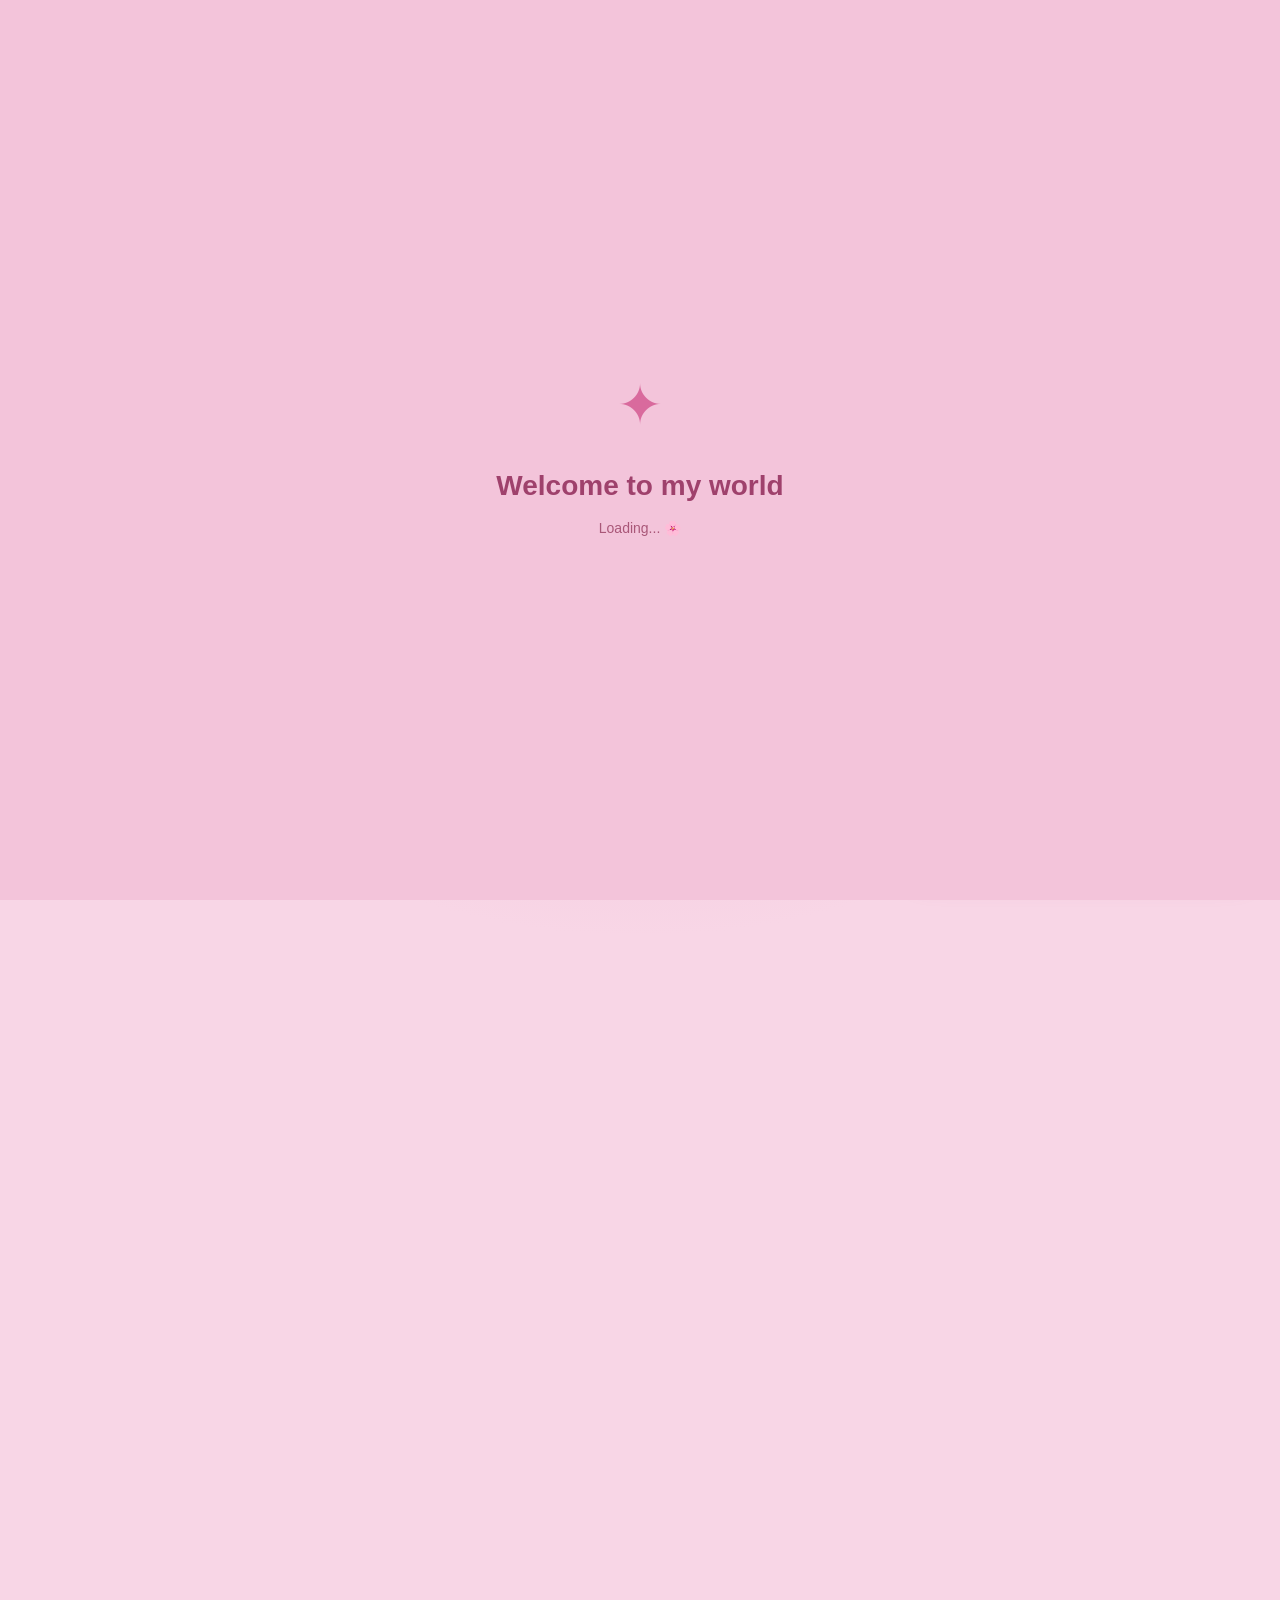
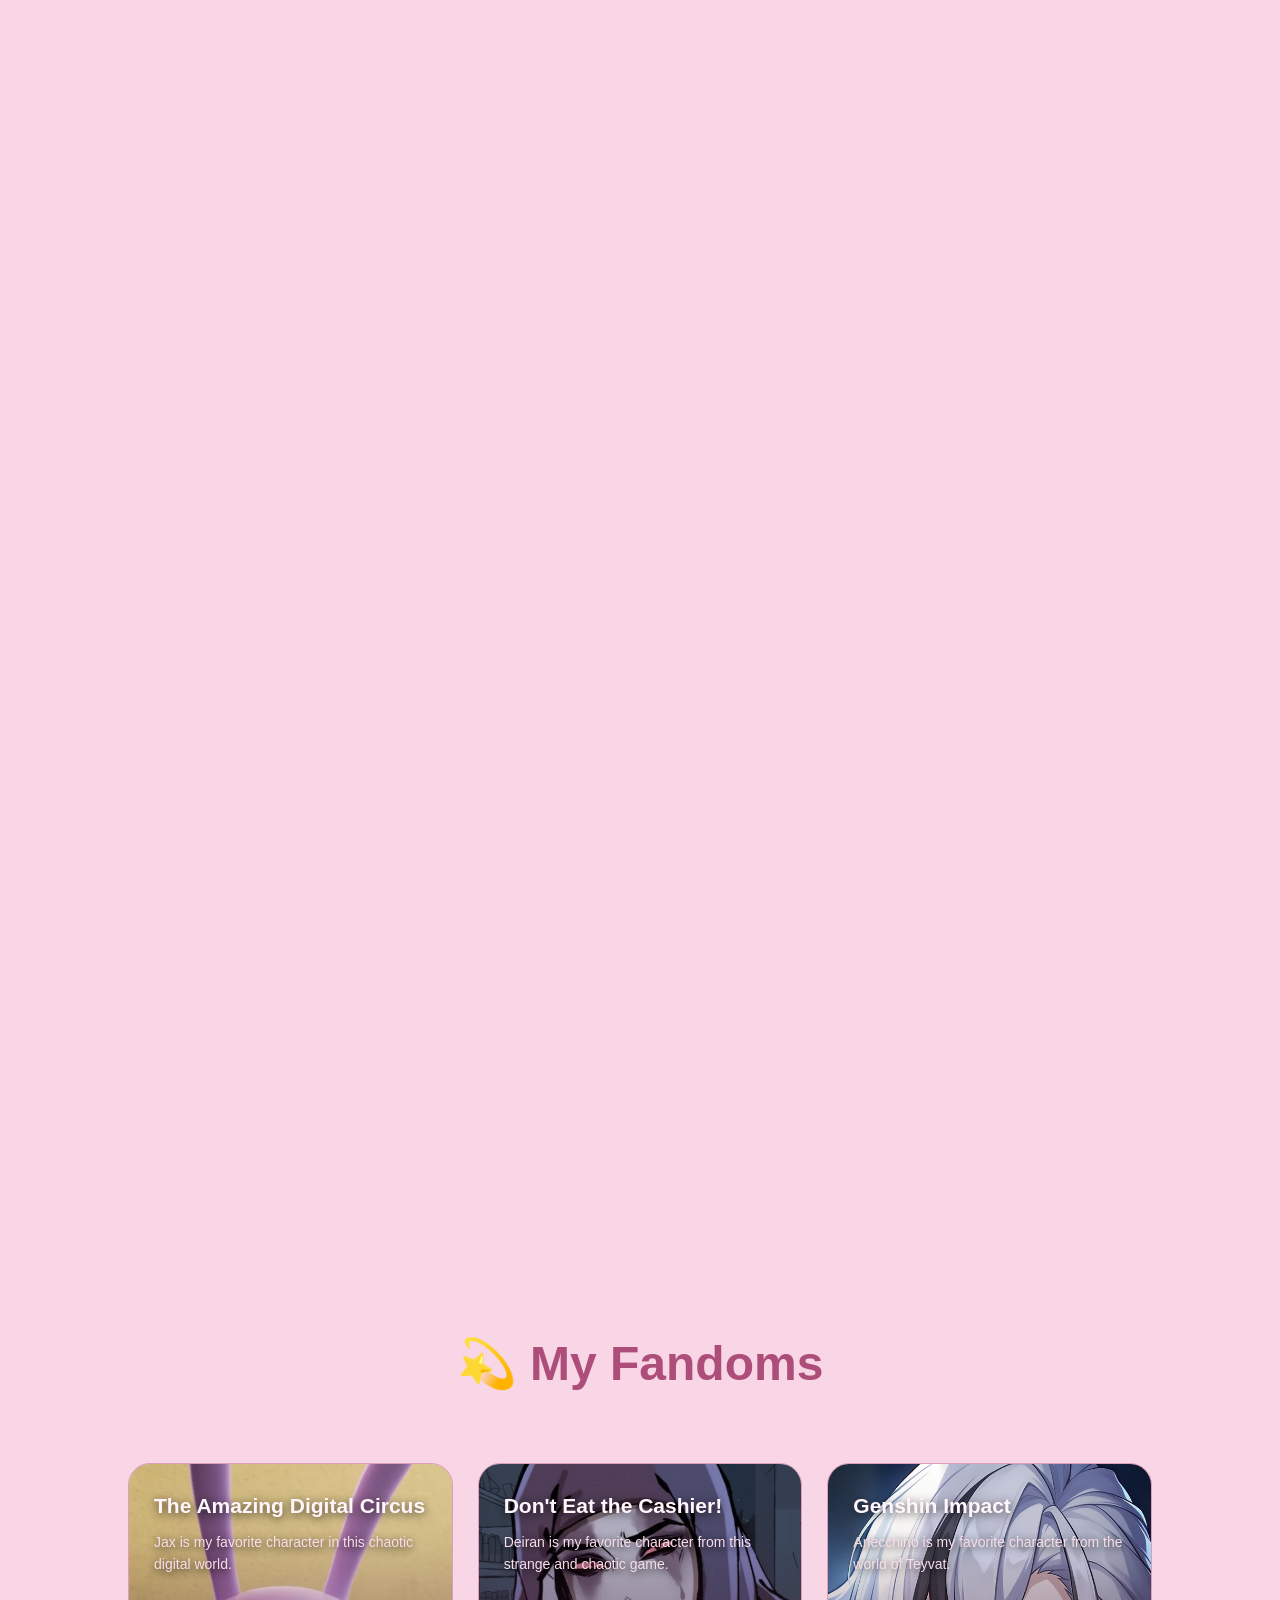
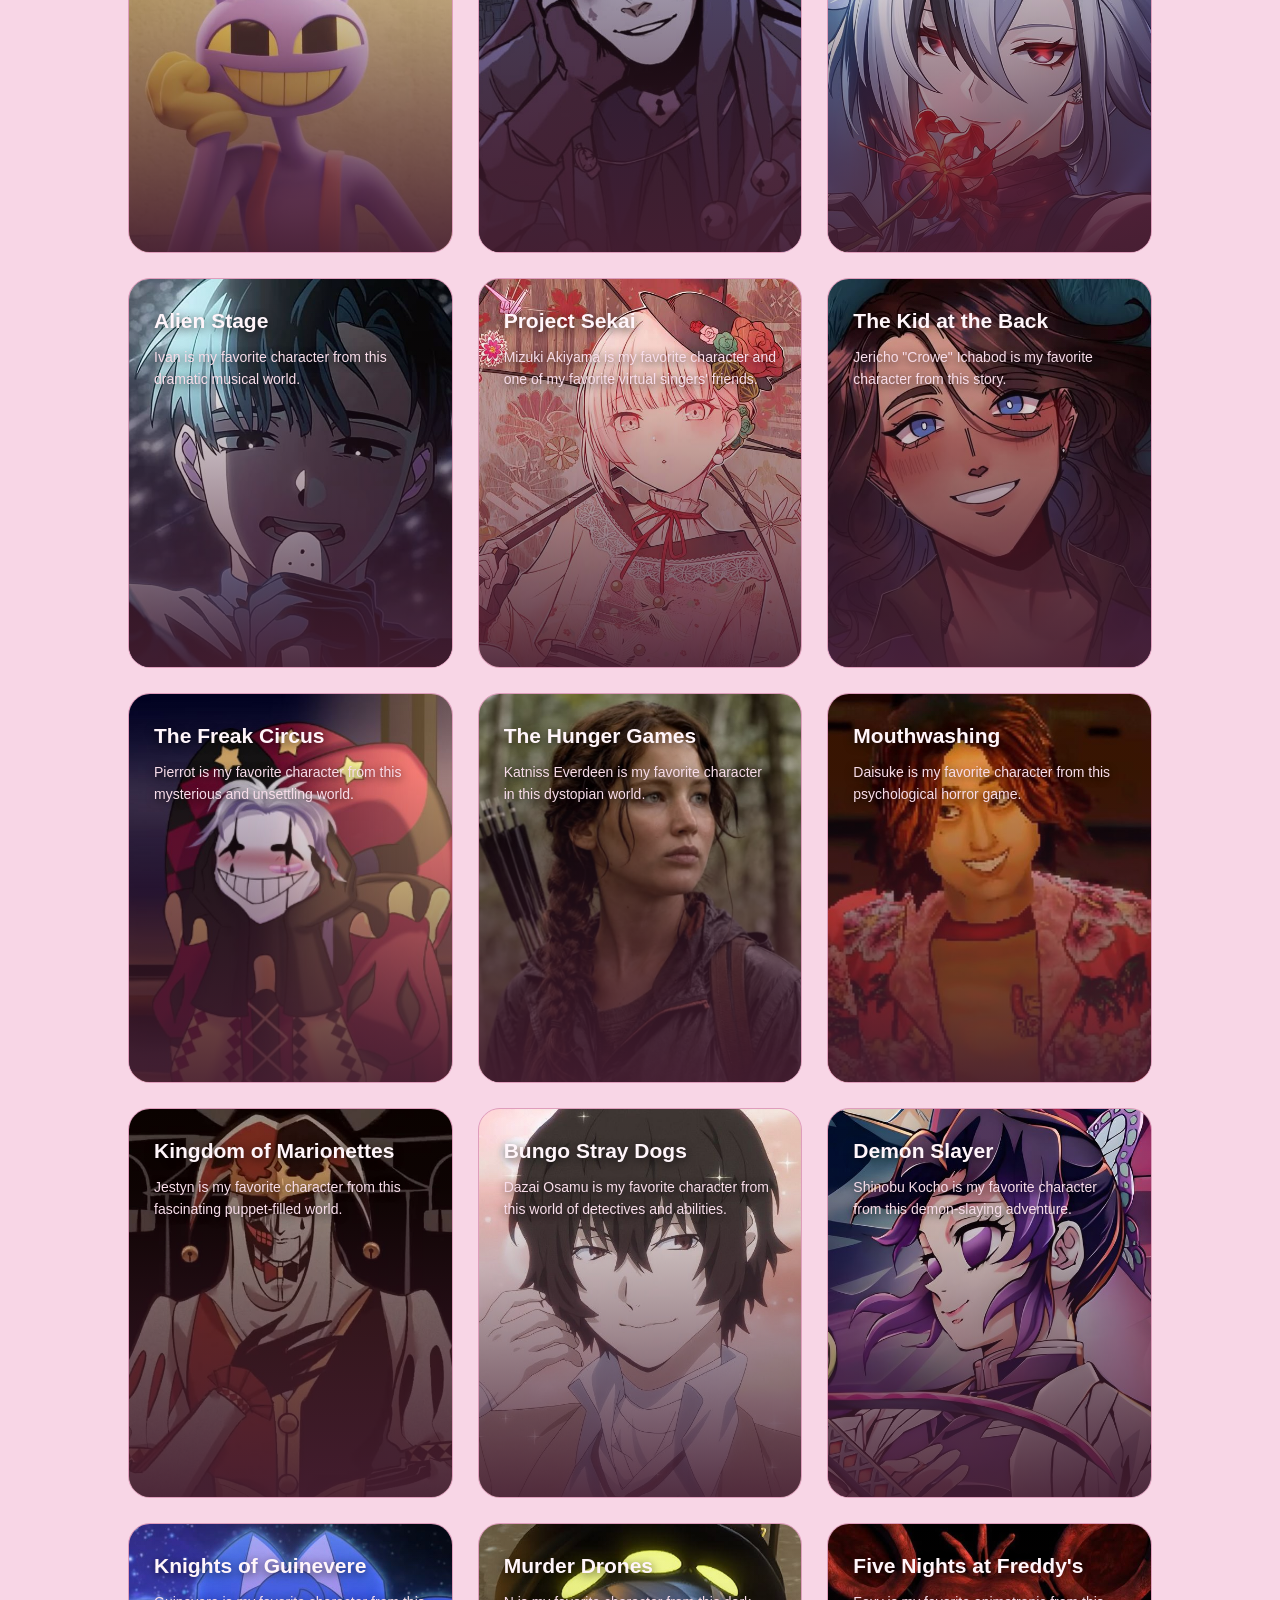
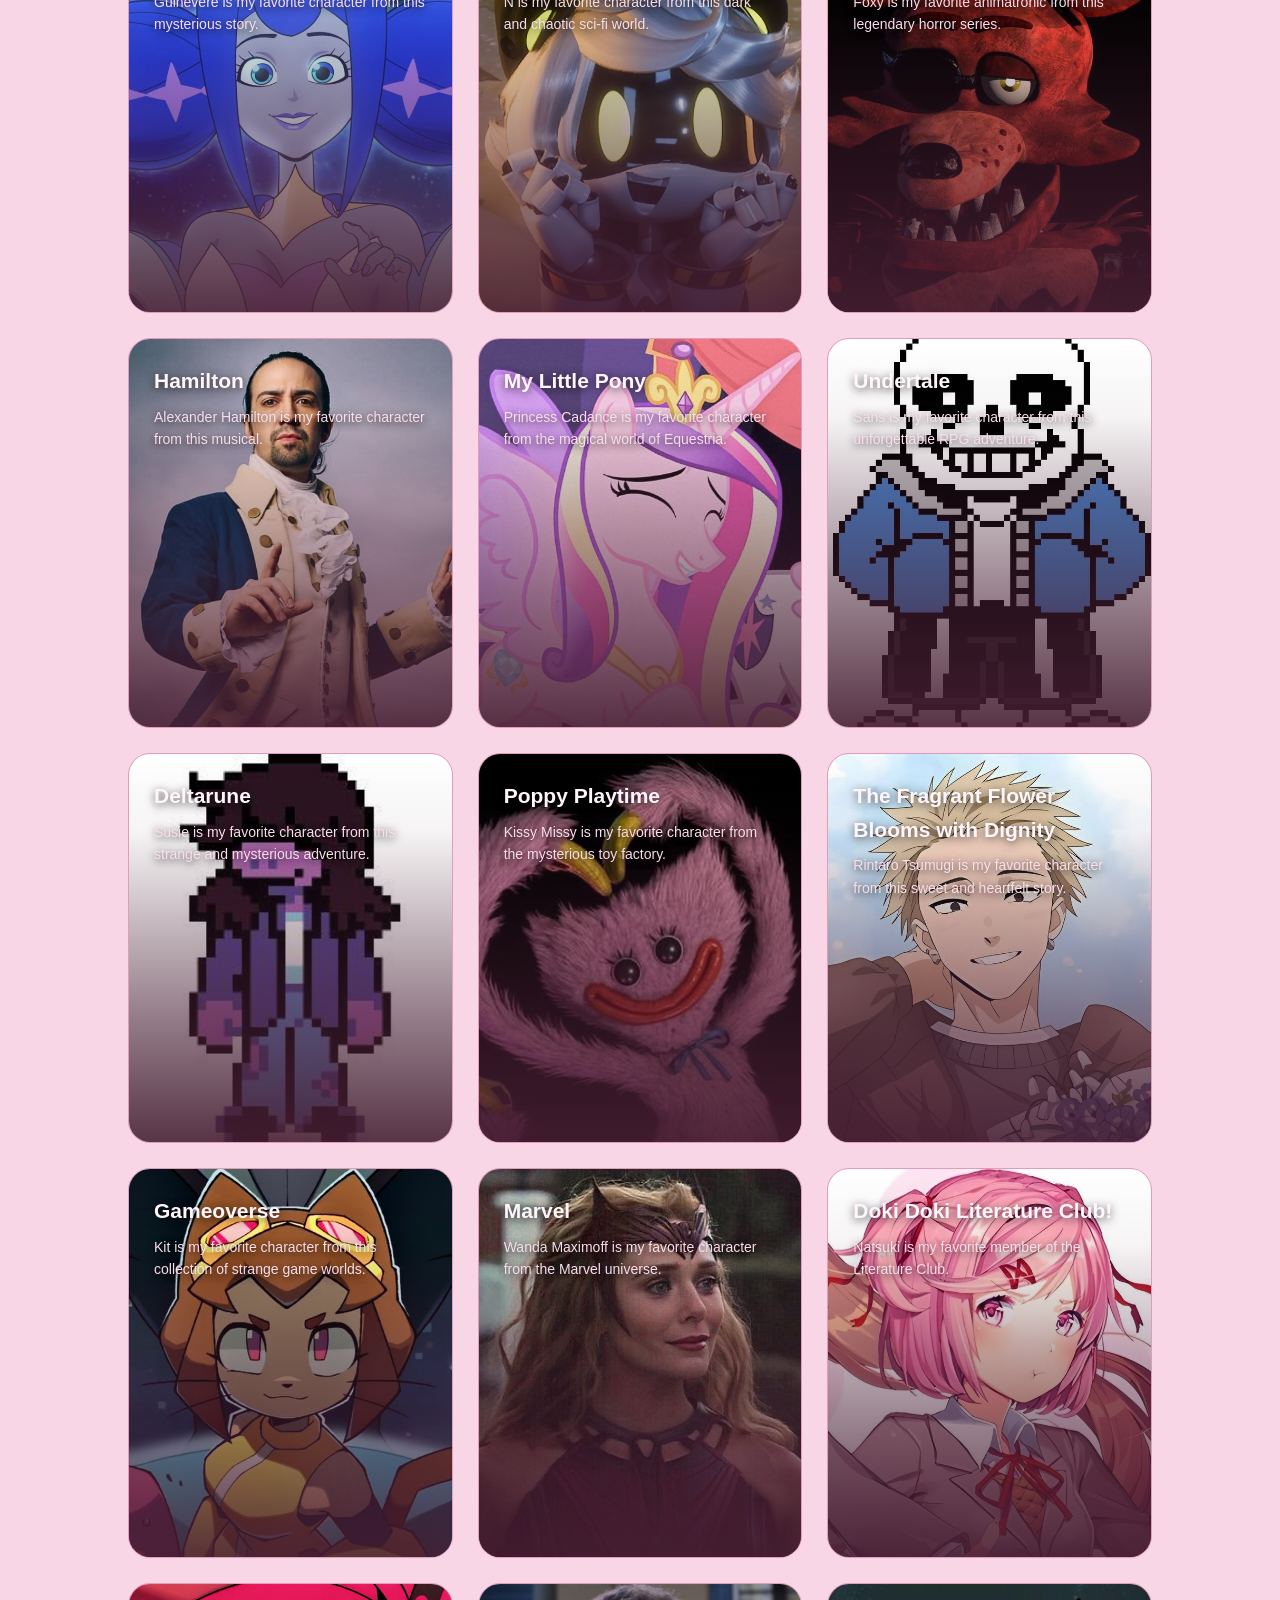
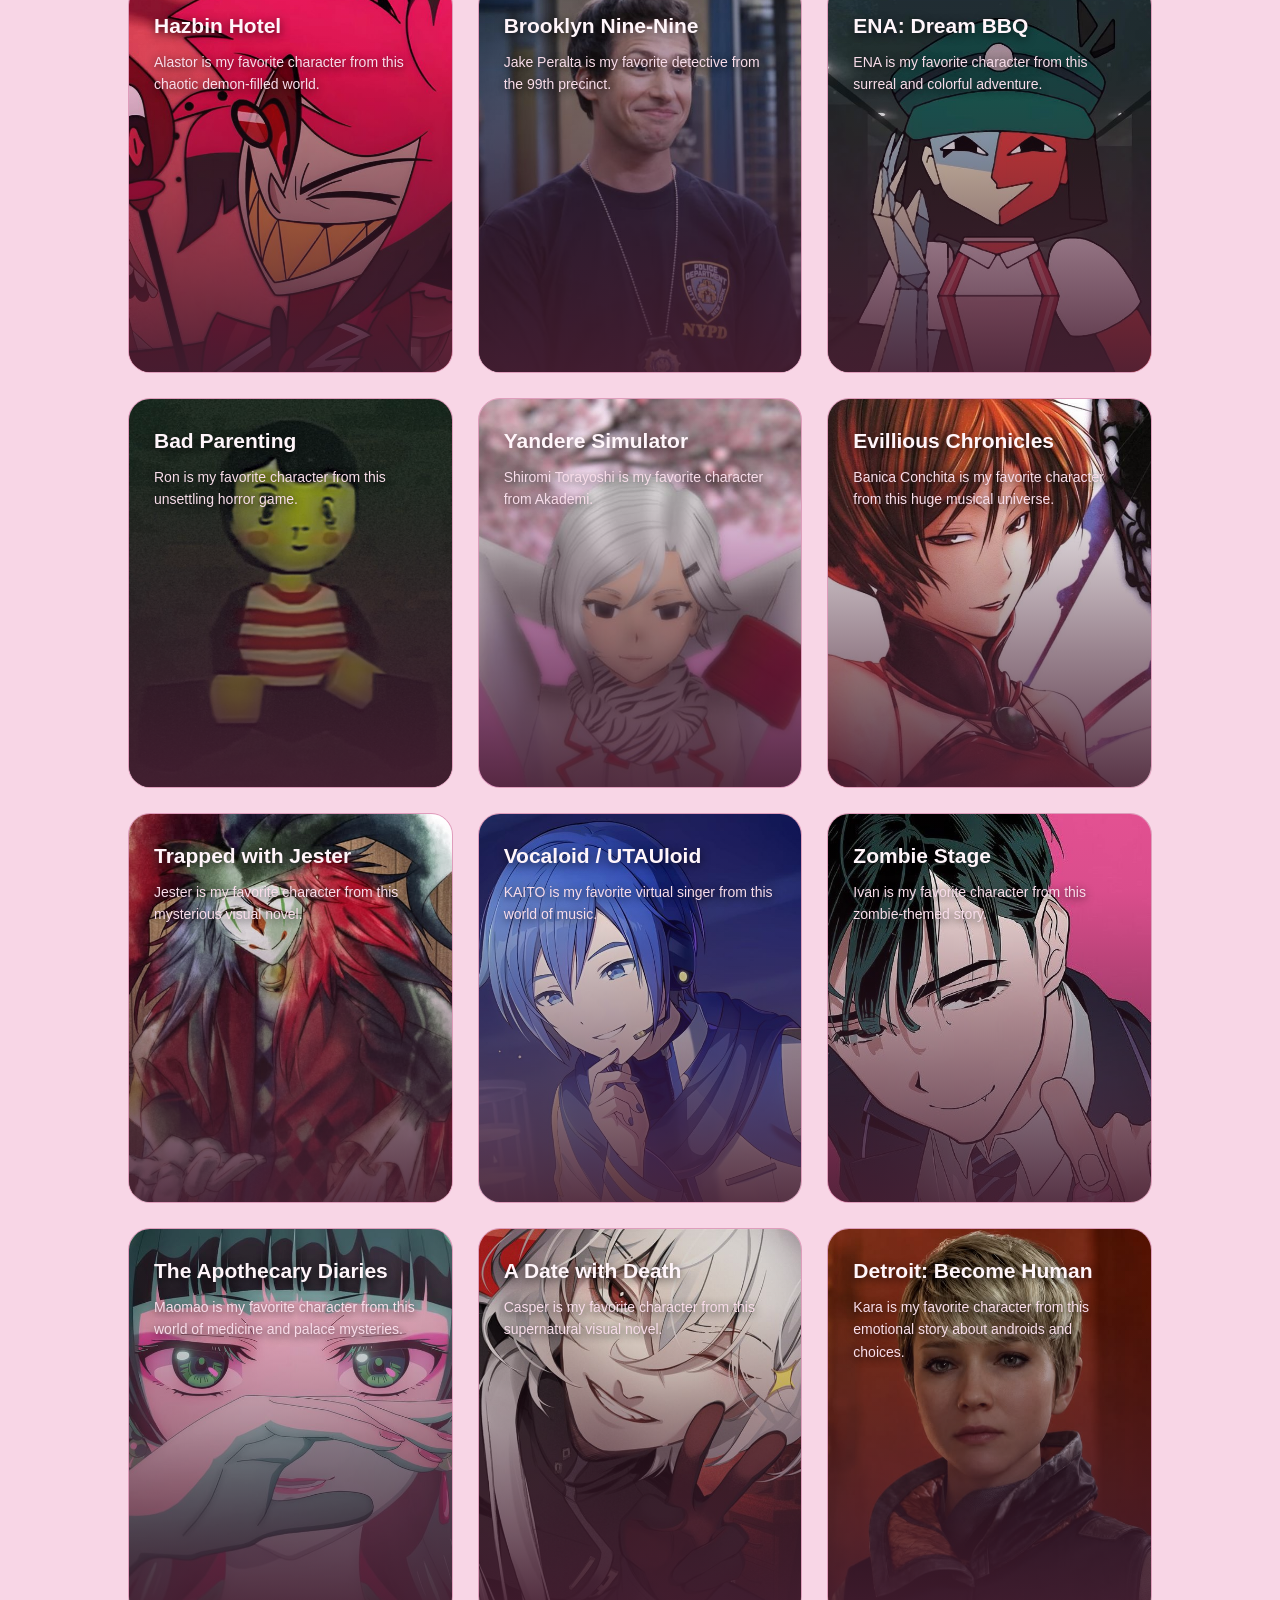
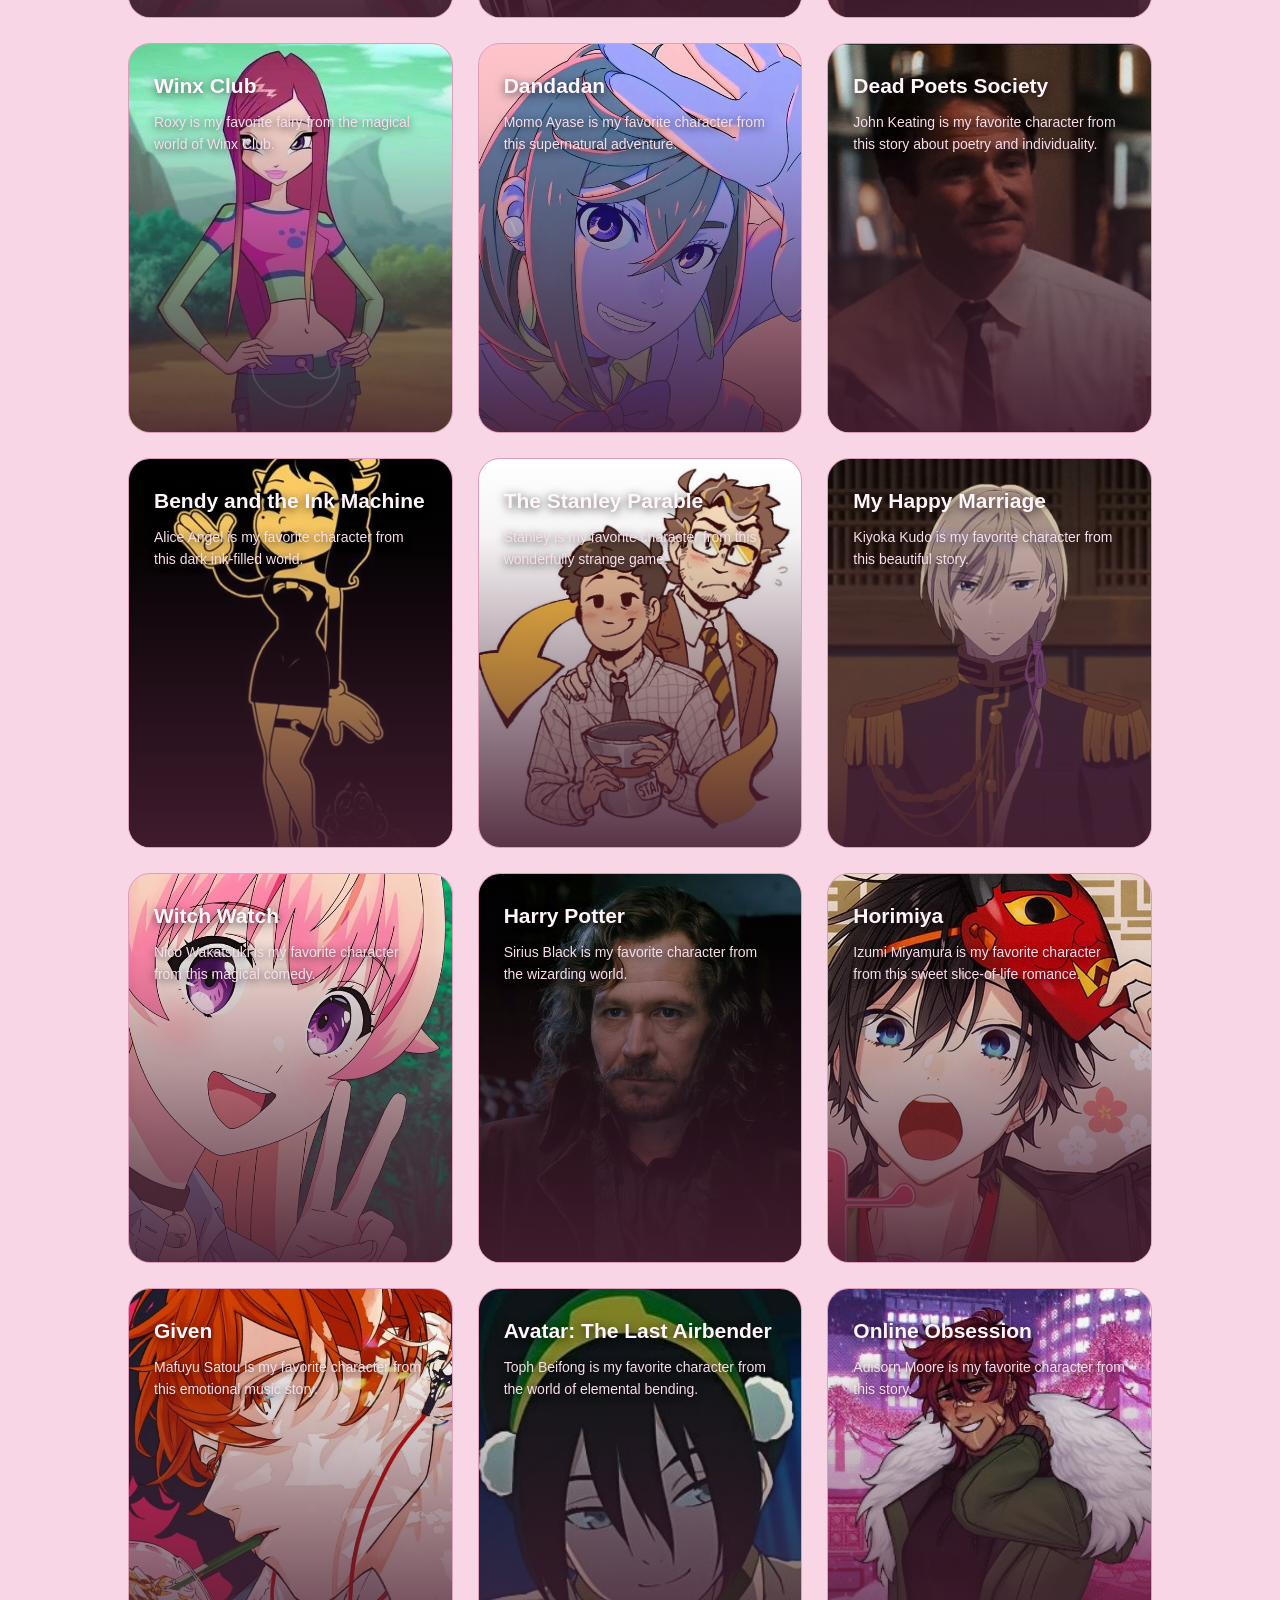
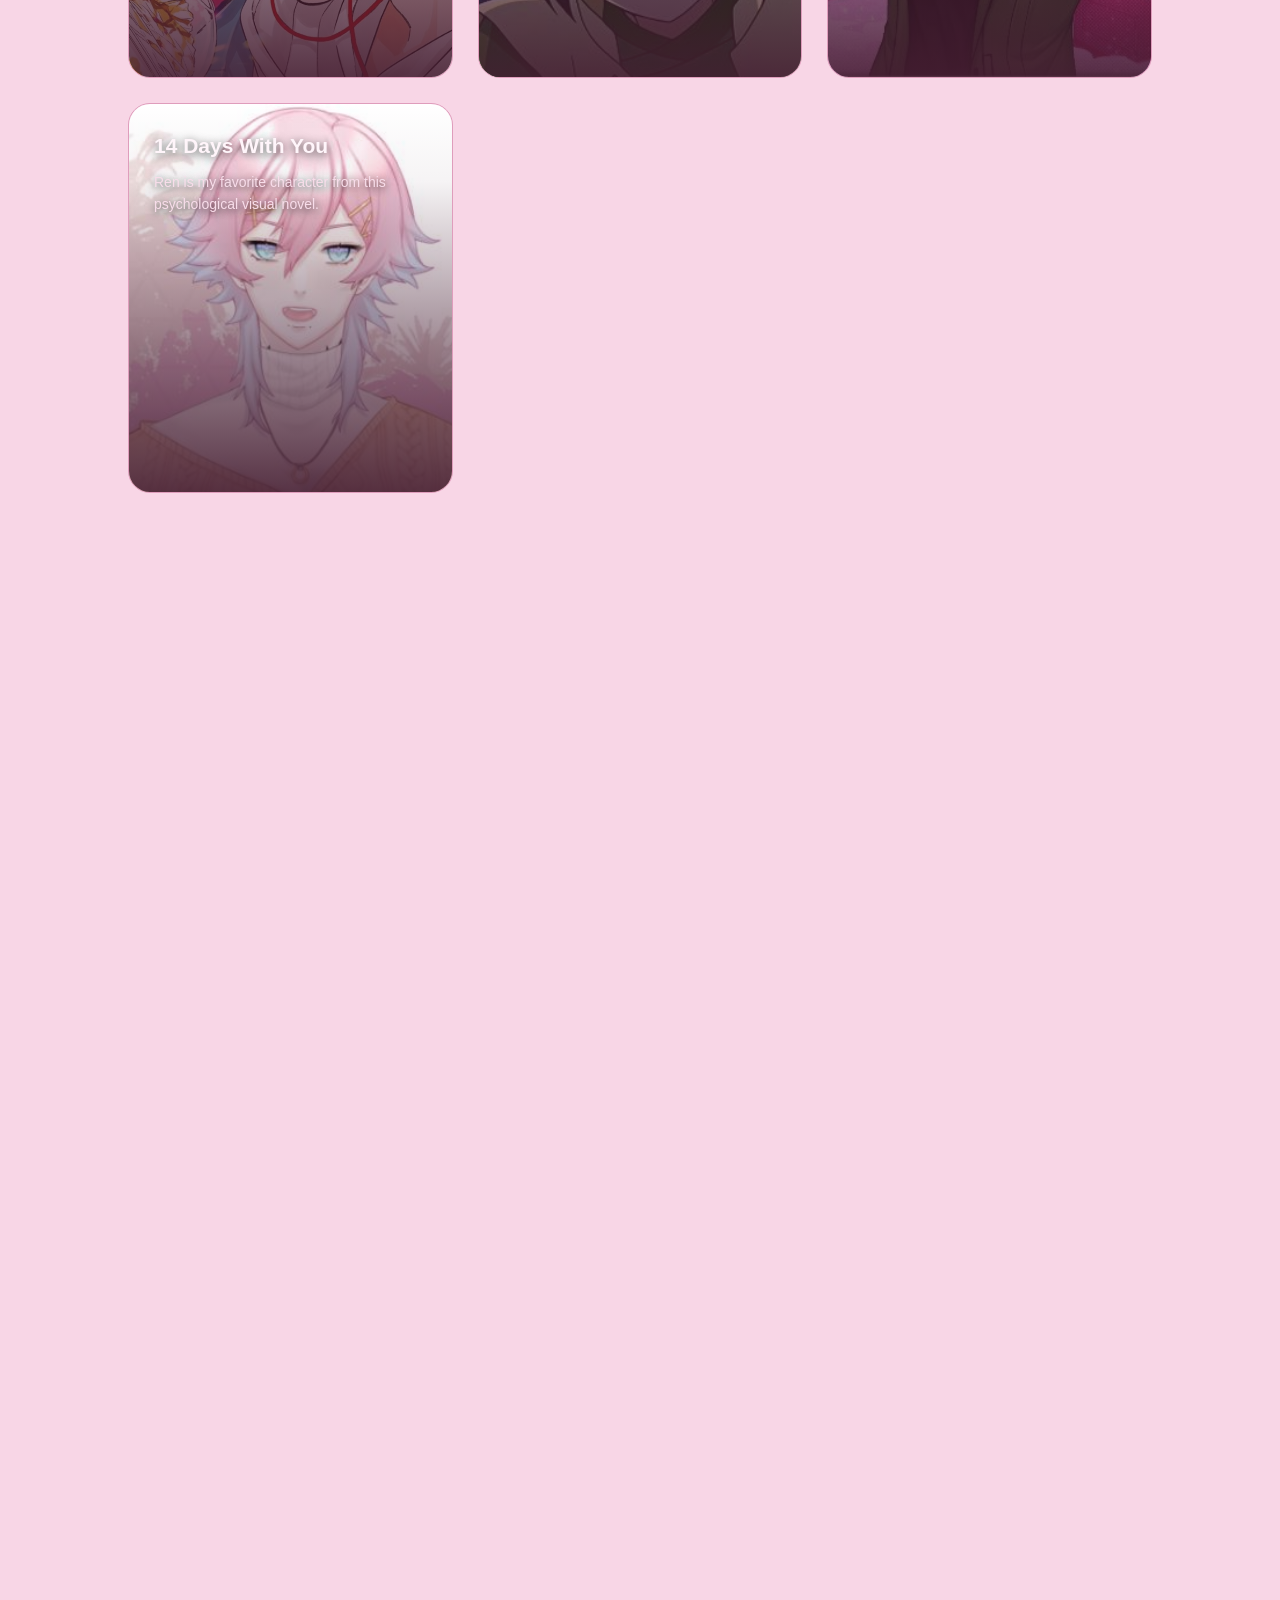
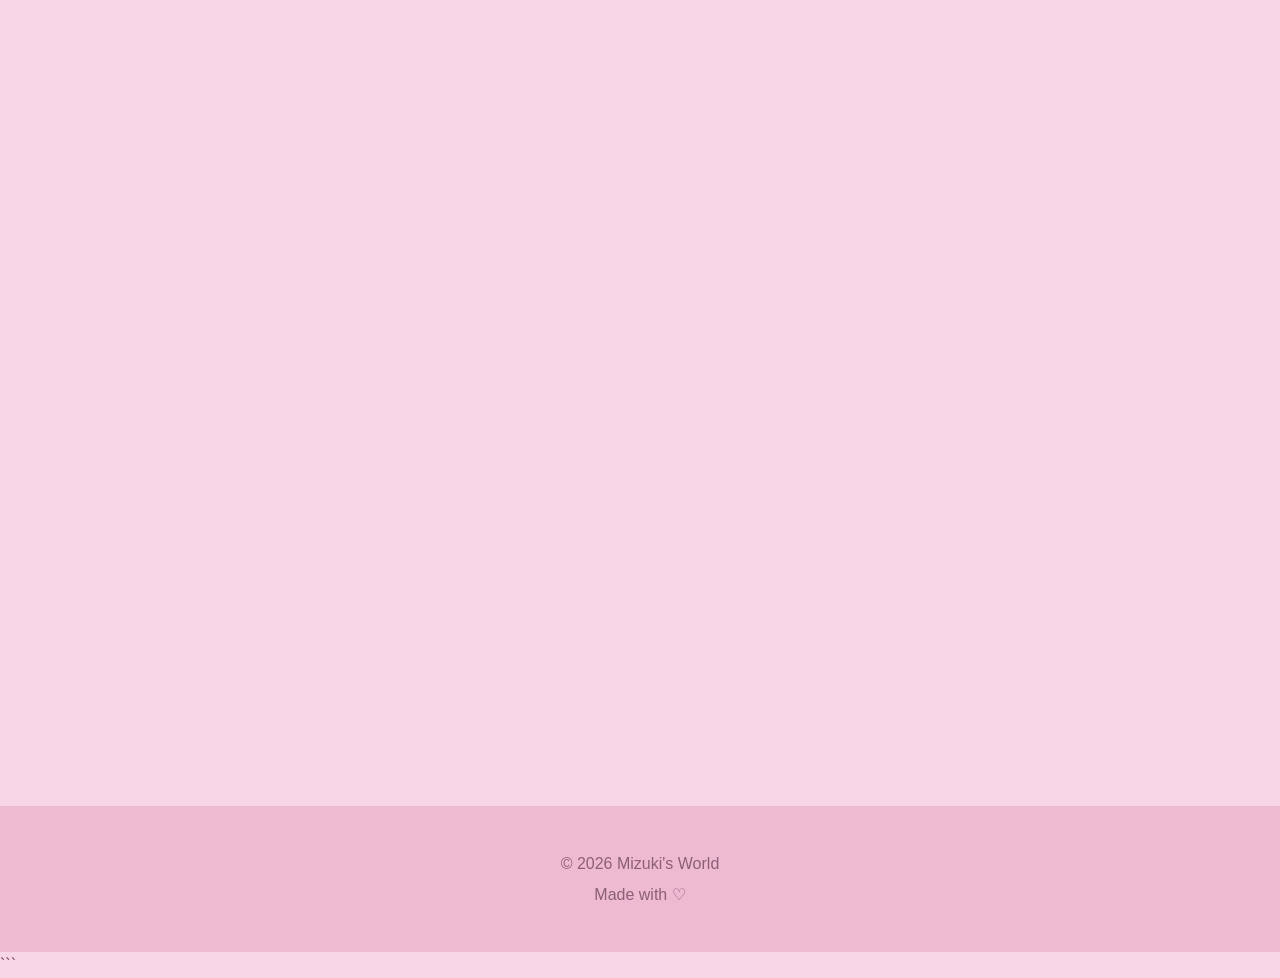
==== commit 2f0eaf45: "Update index.html" ====
--- a/index.html
+++ b/index.html
@@ -19,7 +19,10 @@
 <body>
 
 ```
-<!-- LOADING SCREEN -->
+<!-- =========================
+     🌸 LOADING SCREEN
+========================== -->
+
 <div id="loading-screen">
 
     <div class="loading-content">
@@ -34,36 +37,50 @@
 
 </div>
 
-<style>
-    #loading-screen {
-        display: none !important;
-    }
-</style>
-
-
-<!-- NAVIGATION -->
+
+<!-- =========================
+     NAVIGATION
+========================== -->
+
 <nav>
 
     <a href="#home">🏠 Home</a>
+
     <a href="#about">👤 About Me</a>
+
     <a href="#hobbies">🎸 Hobbies</a>
+
     <a href="#fandoms">💫 My Fandoms</a>
+
     <a href="#gallery">🖼️ Gallery</a>
+
     <a href="#contact">💌 Contact</a>
 
 </nav>
 
-<button id="theme-toggle" class="theme-button">🌙</button>
-
-
-<!-- HOME -->
+
+<!-- DARK MODE BUTTON -->
+
+<button id="theme-toggle" class="theme-button">
+    🌙
+</button>
+
+
+<!-- =========================
+     🏠 HOME
+========================== -->
+
 <section id="home" class="hero">
 
     <div class="hero-content">
 
-        <p class="small-title">✦ WELCOME TO MY LITTLE CORNER ✦</p>
-
-        <h1>Hi! I'm Mizuki! 🌙</h1>
+        <p class="small-title">
+            ✦ WELCOME TO MY LITTLE CORNER ✦
+        </p>
+
+        <h1>
+            Hi! I'm Mizuki! 🌙
+        </h1>
 
         <p>
             Welcome to my little corner of the internet.
@@ -92,18 +109,26 @@
 </section>
 
 
-<!-- ABOUT ME -->
+<!-- =========================
+     👤 ABOUT ME
+========================== -->
+
 <section id="about" class="section">
 
     <h2>🌙 About Me</h2>
 
     <div class="about">
 
-        <img src="profile.jpg" alt="My profile picture">
+        <img
+            src="profile.jpg"
+            alt="My profile picture"
+        >
 
         <div class="about-text">
 
-            <h3>Hi! I'm Mizuki ✦</h3>
+            <h3>
+                Hi! I'm Mizuki ✦
+            </h3>
 
             <p>
                 Welcome to my little corner of the internet!
@@ -135,7 +160,10 @@
 </section>
 
 
-<!-- HOBBIES -->
+<!-- =========================
+     🎀 HOBBIES
+========================== -->
+
 <section id="hobbies" class="section">
 
     <h2>🎀 My Hobbies</h2>
@@ -230,7 +258,10 @@
 </section>
 
 
-<!-- FANDOMS -->
+<!-- =========================
+     💫 FANDOMS
+========================== -->
+
 <section id="fandoms" class="section">
 
     <h2>💫 My Fandoms</h2>
@@ -238,7 +269,8 @@
     <div class="fandom-grid">
 
 
-        <!-- 1. The Amazing Digital Circus -->
+        <!-- 1 -->
+
         <div class="fandom-card">
 
             <img src="jax.jpg" alt="Jax">
@@ -256,7 +288,8 @@
         </div>
 
 
-        <!-- 2. Don't Eat the Cashier! -->
+        <!-- 2 -->
+
         <div class="fandom-card">
 
             <img src="deiran.jpg" alt="Deiran">
@@ -274,7 +307,8 @@
         </div>
 
 
-        <!-- 3. Genshin Impact -->
+        <!-- 3 -->
+
         <div class="fandom-card">
 
             <img src="arlecchino.jpg" alt="Arlecchino">
@@ -292,7 +326,8 @@
         </div>
 
 
-        <!-- 4. Alien Stage -->
+        <!-- 4 -->
+
         <div class="fandom-card">
 
             <img src="ivan.jpg" alt="Ivan">
@@ -310,7 +345,8 @@
         </div>
 
 
-        <!-- 5. Project Sekai -->
+        <!-- 5 -->
+
         <div class="fandom-card">
 
             <img src="mizuki.jpg" alt="Mizuki Akiyama">
@@ -328,7 +364,8 @@
         </div>
 
 
-        <!-- 6. The Kid at the Back -->
+        <!-- 6 -->
+
         <div class="fandom-card">
 
             <img src="crowe.jpg" alt="Jericho Crowe Ichabod">
@@ -346,7 +383,8 @@
         </div>
 
 
-        <!-- 7. The Freak Circus -->
+        <!-- 7 -->
+
         <div class="fandom-card">
 
             <img src="pierrot.jpg" alt="Pierrot">
@@ -364,7 +402,8 @@
         </div>
 
 
-        <!-- 8. The Hunger Games -->
+        <!-- 8 -->
+
         <div class="fandom-card">
 
             <img src="katniss.jpg" alt="Katniss Everdeen">
@@ -382,7 +421,8 @@
         </div>
 
 
-        <!-- 9. Mouthwashing -->
+        <!-- 9 -->
+
         <div class="fandom-card">
 
             <img src="daisuke.jpg" alt="Daisuke">
@@ -400,7 +440,8 @@
         </div>
 
 
-        <!-- 10. Kingdom of Marionettes -->
+        <!-- 10 -->
+
         <div class="fandom-card">
 
             <img src="jestyn.jpg" alt="Jestyn">
@@ -418,7 +459,8 @@
         </div>
 
 
-        <!-- 11. Bungo Stray Dogs -->
+        <!-- 11 -->
+
         <div class="fandom-card">
 
             <img src="dazai.jpg" alt="Dazai Osamu">
@@ -436,7 +478,8 @@
         </div>
 
 
-        <!-- 12. Demon Slayer -->
+        <!-- 12 -->
+
         <div class="fandom-card">
 
             <img src="shinobu.jpg" alt="Shinobu Kocho">
@@ -454,7 +497,8 @@
         </div>
 
 
-        <!-- 13. Knights of Guinevere -->
+        <!-- 13 -->
+
         <div class="fandom-card">
 
             <img src="guinevere.jpg" alt="Guinevere">
@@ -472,7 +516,8 @@
         </div>
 
 
-        <!-- 14. Murder Drones -->
+        <!-- 14 -->
+
         <div class="fandom-card">
 
             <img src="n.jpg" alt="N">
@@ -490,7 +535,8 @@
         </div>
 
 
-        <!-- 15. Five Nights at Freddy's -->
+        <!-- 15 -->
+
         <div class="fandom-card">
 
             <img src="foxy.jpg" alt="Foxy">
@@ -508,7 +554,8 @@
         </div>
 
 
-        <!-- 16. Hamilton -->
+        <!-- 16 -->
+
         <div class="fandom-card">
 
             <img src="hamilton.jpg" alt="Alexander Hamilton">
@@ -526,7 +573,8 @@
         </div>
 
 
-        <!-- 17. My Little Pony -->
+        <!-- 17 -->
+
         <div class="fandom-card">
 
             <img src="cadance.jpg" alt="Princess Cadance">
@@ -544,7 +592,8 @@
         </div>
 
 
-        <!-- 18. Undertale -->
+        <!-- 18 -->
+
         <div class="fandom-card">
 
             <img src="sans.jpg" alt="Sans">
@@ -562,7 +611,8 @@
         </div>
 
 
-        <!-- 19. Deltarune -->
+        <!-- 19 -->
+
         <div class="fandom-card">
 
             <img src="susie.jpg" alt="Susie">
@@ -580,7 +630,8 @@
         </div>
 
 
-        <!-- 20. Poppy Playtime -->
+        <!-- 20 -->
+
         <div class="fandom-card">
 
             <img src="kissy-missy.jpg" alt="Kissy Missy">
@@ -598,7 +649,8 @@
         </div>
 
 
-        <!-- 21. The Fragrant Flower Blooms with Dignity -->
+        <!-- 21 -->
+
         <div class="fandom-card">
 
             <img src="rintaro.jpg" alt="Rintaro Tsumugi">
@@ -616,7 +668,8 @@
         </div>
 
 
-        <!-- 22. Gameoverse -->
+        <!-- 22 -->
+
         <div class="fandom-card">
 
             <img src="kit.jpg" alt="Kit">
@@ -634,7 +687,8 @@
         </div>
 
 
-        <!-- 23. Marvel -->
+        <!-- 23 -->
+
         <div class="fandom-card">
 
             <img src="wanda.jpg" alt="Wanda Maximoff">
@@ -652,7 +706,8 @@
         </div>
 
 
-        <!-- 24. Doki Doki Literature Club! -->
+        <!-- 24 -->
+
         <div class="fandom-card">
 
             <img src="natsuki.jpg" alt="Natsuki">
@@ -670,7 +725,8 @@
         </div>
 
 
-        <!-- 25. Hazbin Hotel -->
+        <!-- 25 -->
+
         <div class="fandom-card">
 
             <img src="alastor.jpg" alt="Alastor">
@@ -688,7 +744,8 @@
         </div>
 
 
-        <!-- 26. Brooklyn Nine-Nine -->
+        <!-- 26 -->
+
         <div class="fandom-card">
 
             <img src="jake.jpg" alt="Jake Peralta">
@@ -706,7 +763,8 @@
         </div>
 
 
-        <!-- 27. ENA: Dream BBQ -->
+        <!-- 27 -->
+
         <div class="fandom-card">
 
             <img src="ena.jpg" alt="ENA">
@@ -724,7 +782,8 @@
         </div>
 
 
-        <!-- 28. Bad Parenting -->
+        <!-- 28 -->
+
         <div class="fandom-card">
 
             <img src="ron.jpg" alt="Ron">
@@ -742,7 +801,8 @@
         </div>
 
 
-        <!-- 29. Yandere Simulator -->
+        <!-- 29 -->
+
         <div class="fandom-card">
 
             <img src="shiromi.jpg" alt="Shiromi Torayoshi">
@@ -760,7 +820,8 @@
         </div>
 
 
-        <!-- 30. Evillious Chronicles -->
+        <!-- 30 -->
+
         <div class="fandom-card">
 
             <img src="banica.jpg" alt="Banica Conchita">
@@ -778,7 +839,8 @@
         </div>
 
 
-        <!-- 31. Trapped with Jester -->
+        <!-- 31 -->
+
         <div class="fandom-card">
 
             <img src="jester.jpg" alt="Jester">
@@ -796,7 +858,8 @@
         </div>
 
 
-        <!-- 32. Vocaloid / UTAUloid -->
+        <!-- 32 -->
+
         <div class="fandom-card">
 
             <img src="kaito.jpg" alt="KAITO">
@@ -814,7 +877,8 @@
         </div>
 
 
-        <!-- 33. Zombie Stage -->
+        <!-- 33 -->
+
         <div class="fandom-card">
 
             <img src="ivan-zombie.jpg" alt="Ivan">
@@ -832,7 +896,8 @@
         </div>
 
 
-        <!-- 34. The Apothecary Diaries -->
+        <!-- 34 -->
+
         <div class="fandom-card">
 
             <img src="maomao.jpg" alt="Maomao">
@@ -850,7 +915,8 @@
         </div>
 
 
-        <!-- 35. A Date with Death -->
+        <!-- 35 -->
+
         <div class="fandom-card">
 
             <img src="casper.jpg" alt="Casper">
@@ -868,7 +934,8 @@
         </div>
 
 
-        <!-- 36. Detroit: Become Human -->
+        <!-- 36 -->
+
         <div class="fandom-card">
 
             <img src="kara.jpg" alt="Kara">
@@ -886,7 +953,8 @@
         </div>
 
 
-        <!-- 37. Winx Club -->
+        <!-- 37 -->
+
         <div class="fandom-card">
 
             <img src="roxy.jpg" alt="Roxy">
@@ -904,7 +972,8 @@
         </div>
 
 
-        <!-- 38. Dandadan -->
+        <!-- 38 -->
+
         <div class="fandom-card">
 
             <img src="momo.jpg" alt="Momo Ayase">
@@ -922,7 +991,8 @@
         </div>
 
 
-        <!-- 39. Dead Poets Society -->
+        <!-- 39 -->
+
         <div class="fandom-card">
 
             <img src="keating.jpg" alt="John Keating">
@@ -940,7 +1010,8 @@
         </div>
 
 
-        <!-- 40. Bendy and the Ink Machine -->
+        <!-- 40 -->
+
         <div class="fandom-card">
 
             <img src="alice-angel.jpg" alt="Alice Angel">
@@ -958,7 +1029,8 @@
         </div>
 
 
-        <!-- 41. The Stanley Parable -->
+        <!-- 41 -->
+
         <div class="fandom-card">
 
             <img src="stanley.jpg" alt="Stanley">
@@ -976,7 +1048,8 @@
         </div>
 
 
-        <!-- 42. My Happy Marriage -->
+        <!-- 42 -->
+
         <div class="fandom-card">
 
             <img src="kiyoka.jpg" alt="Kiyoka Kudo">
@@ -994,7 +1067,8 @@
         </div>
 
 
-        <!-- 43. Witch Watch -->
+        <!-- 43 -->
+
         <div class="fandom-card">
 
             <img src="nico.jpg" alt="Nico Wakatsuki">
@@ -1012,7 +1086,8 @@
         </div>
 
 
-        <!-- 44. Harry Potter -->
+        <!-- 44 -->
+
         <div class="fandom-card">
 
             <img src="sirius.jpg" alt="Sirius Black">
@@ -1030,7 +1105,8 @@
         </div>
 
 
-        <!-- 45. Horimiya -->
+        <!-- 45 -->
+
         <div class="fandom-card">
 
             <img src="miyamura.jpg" alt="Izumi Miyamura">
@@ -1048,7 +1124,8 @@
         </div>
 
 
-        <!-- 46. Given -->
+        <!-- 46 -->
+
         <div class="fandom-card">
 
             <img src="mafuyu.jpg" alt="Mafuyu Satou">
@@ -1066,7 +1143,8 @@
         </div>
 
 
-        <!-- 47. Avatar: The Last Airbender -->
+        <!-- 47 -->
+
         <div class="fandom-card">
 
             <img src="toph.jpg" alt="Toph Beifong">
@@ -1084,7 +1162,8 @@
         </div>
 
 
-        <!-- 48. Online Obsession -->
+        <!-- 48 -->
+
         <div class="fandom-card">
 
             <img src="adisorn.jpg" alt="Adisorn Moore">
@@ -1102,7 +1181,8 @@
         </div>
 
 
-        <!-- 49. 14 Days With You -->
+        <!-- 49 -->
+
         <div class="fandom-card">
 
             <img src="ren.jpg" alt="Ren">
@@ -1124,7 +1204,10 @@
 </section>
 
 
-<!-- GALLERY -->
+<!-- =========================
+     🖼️ GALLERY
+========================== -->
+
 <section id="gallery" class="section">
 
     <h2>📸 My Gallery</h2>
@@ -1147,7 +1230,10 @@
 </section>
 
 
-<!-- CONTACT -->
+<!-- =========================
+     💌 CONTACT
+========================== -->
+
 <section id="contact" class="section">
 
     <h2>💌 Let's Connect</h2>
@@ -1159,19 +1245,35 @@
 
     <div class="socials">
 
-        <a href="https://discord.com" target="_blank" rel="noopener noreferrer">
+        <a
+            href="https://discord.com"
+            target="_blank"
+            rel="noopener noreferrer"
+        >
             💬 Discord-RainyYK
         </a>
 
-        <a href="https://www.instagram.com/alnst2535" target="_blank" rel="noopener noreferrer">
+        <a
+            href="https://www.instagram.com/alnst2535"
+            target="_blank"
+            rel="noopener noreferrer"
+        >
             📷 Instagram
         </a>
 
-        <a href="https://www.tiktok.com/@crmn2535" target="_blank" rel="noopener noreferrer">
+        <a
+            href="https://www.tiktok.com/@crmn2535"
+            target="_blank"
+            rel="noopener noreferrer"
+        >
             🎵 TikTok
         </a>
 
-        <a href="https://tr.pinterest.com/lilyalbusseverus" target="_blank" rel="noopener noreferrer">
+        <a
+            href="https://tr.pinterest.com/lilyalbusseverus"
+            target="_blank"
+            rel="noopener noreferrer"
+        >
             📌 Pinterest
         </a>
 
@@ -1180,58 +1282,114 @@
 </section>
 
 
-<!-- FOOTER -->
+<!-- =========================
+     🌸 FOOTER
+========================== -->
+
 <footer>
 
-    <p>© 2026 Mizuki's World</p>
-
-    <p id="secret-trigger">Made with ♡</p>
+    <p>
+        © 2026 Mizuki's World
+    </p>
+
+    <p id="secret-trigger">
+        Made with ♡
+    </p>
 
 </footer>
 
 
-<!-- MUSIC PLAYER -->
+<!-- =========================
+     🎵 MUSIC PLAYER
+========================== -->
+
 <div class="music-player">
 
     <div class="music-info">
 
-        <div class="music-icon">🎵</div>
+        <div class="music-icon">
+            🎵
+        </div>
 
         <div class="music-text">
 
-            <strong>My Little World</strong>
-
-            <small>♪ My favorite song</small>
+            <strong>
+                My Little World
+            </strong>
+
+            <small>
+                ♪ My favorite song
+            </small>
 
         </div>
 
     </div>
 
-    <button id="music-toggle">▶</button>
+
+    <div class="music-controls">
+
+        <button id="music-toggle">
+            ▶
+        </button>
+
+    </div>
+
+
+    <input
+        type="range"
+        id="music-progress"
+        min="0"
+        max="100"
+        value="0"
+    >
+
 
     <audio id="background-music" loop>
 
-        <source src="vibehorn-background-music-496933.mp3" type="audio/mpeg">
+        <source
+            src="vibehorn-background-music-496933.mp3"
+            type="audio/mpeg"
+        >
+
+        Your browser does not support the audio element.
 
     </audio>
 
 </div>
 
 
-<!-- SECRET SISTER SURPRISE -->
+<!-- =========================
+     💛 SECRET SISTER SURPRISE
+========================== -->
+
 <div id="sister-secret">
 
     <div class="sister-secret-content">
 
-        <button id="close-secret" class="secret-close">×</button>
-
-        <div class="secret-symbol">✦</div>
-
-        <h2>You found a secret! 💛</h2>
-
-        <img src="abla.jpg" alt="A special memory">
-
-        <h3>For my sister ♡</h3>
+        <button
+            id="close-secret"
+            class="secret-close"
+            aria-label="Close"
+        >
+            ×
+        </button>
+
+        <div class="secret-symbol">
+            ✦
+        </div>
+
+        <h2>
+            You found a secret! 💛
+        </h2>
+
+        <img
+            src="abla.jpg"
+            alt="A special memory"
+        >
+
+        <h3>
+            For my sister ♡
+        </h3>
 
         <p>
             This little part of my world is just for you.
@@ -1247,7 +1405,10 @@
 </div>
 
 
-<!-- JAVASCRIPT -->
+<!-- =========================
+     JAVASCRIPT
+========================== -->
+
 <script src="script.js"></script>
 ```
 
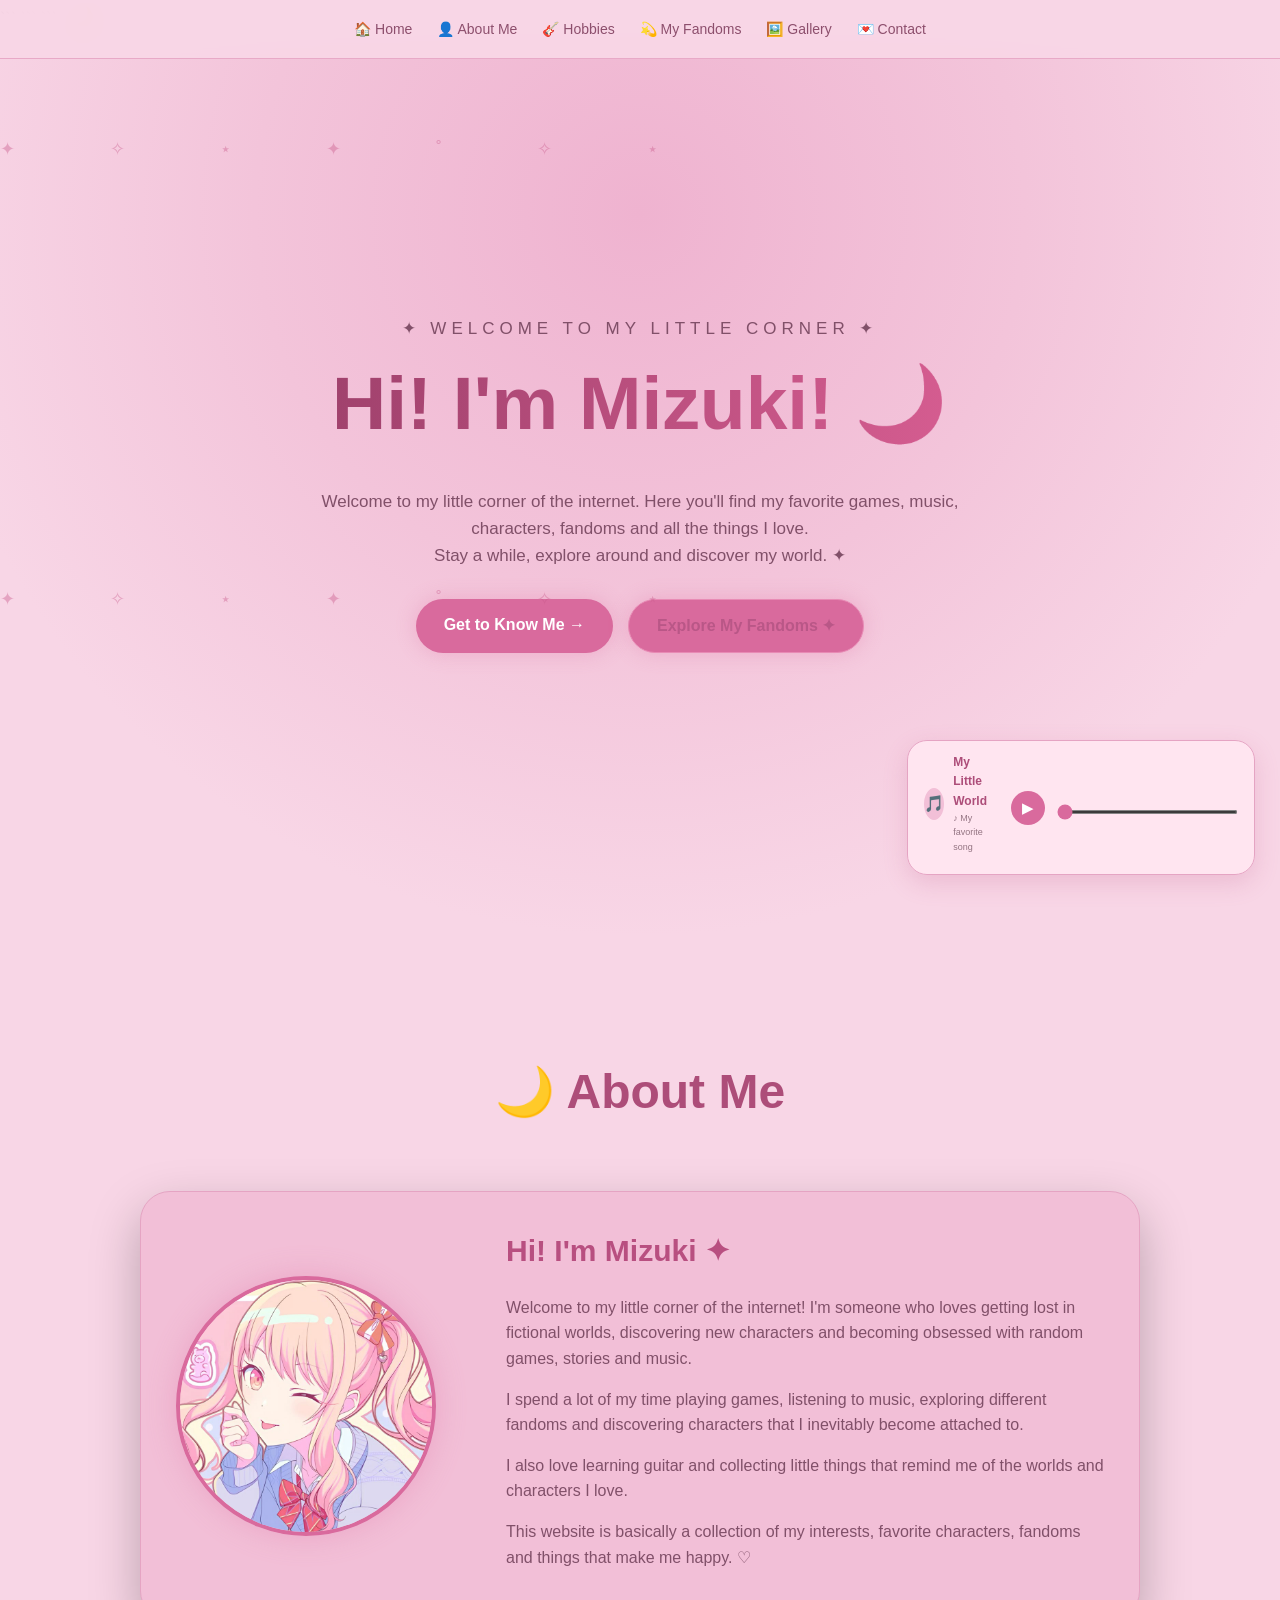
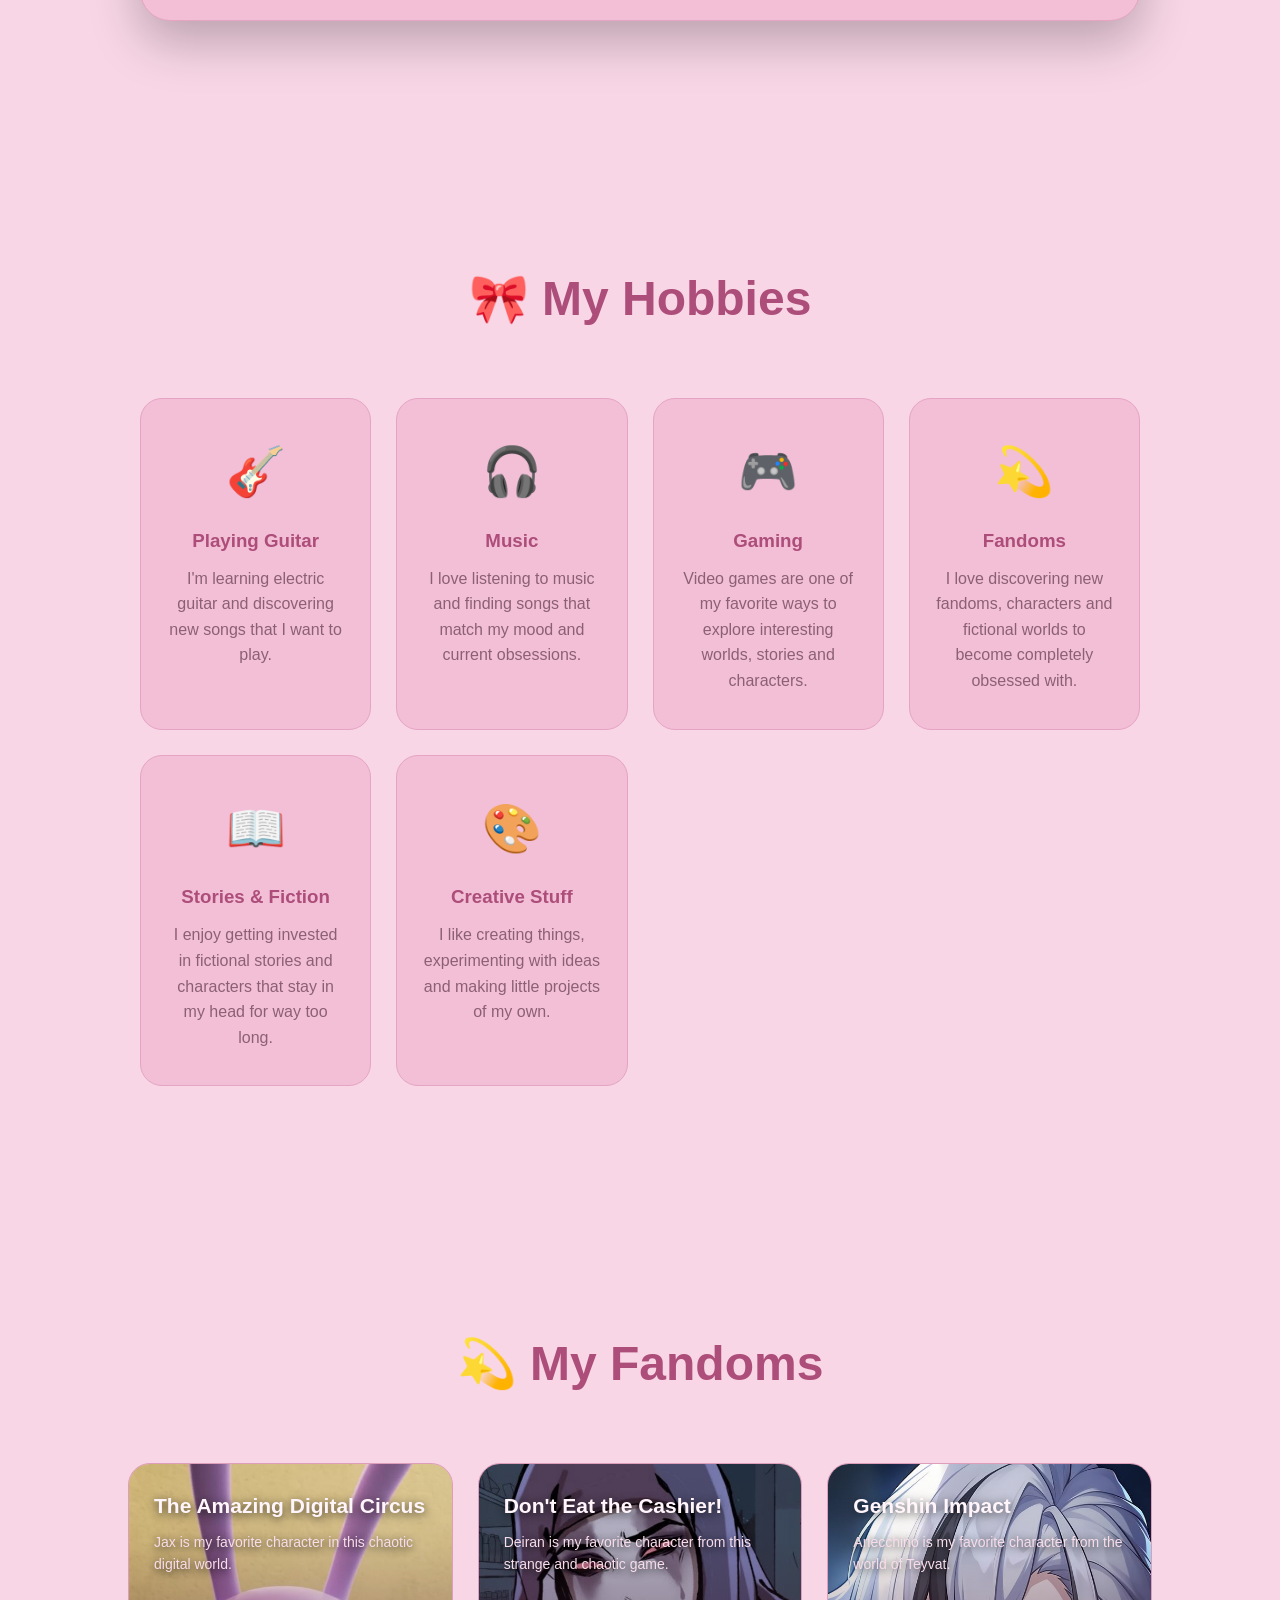
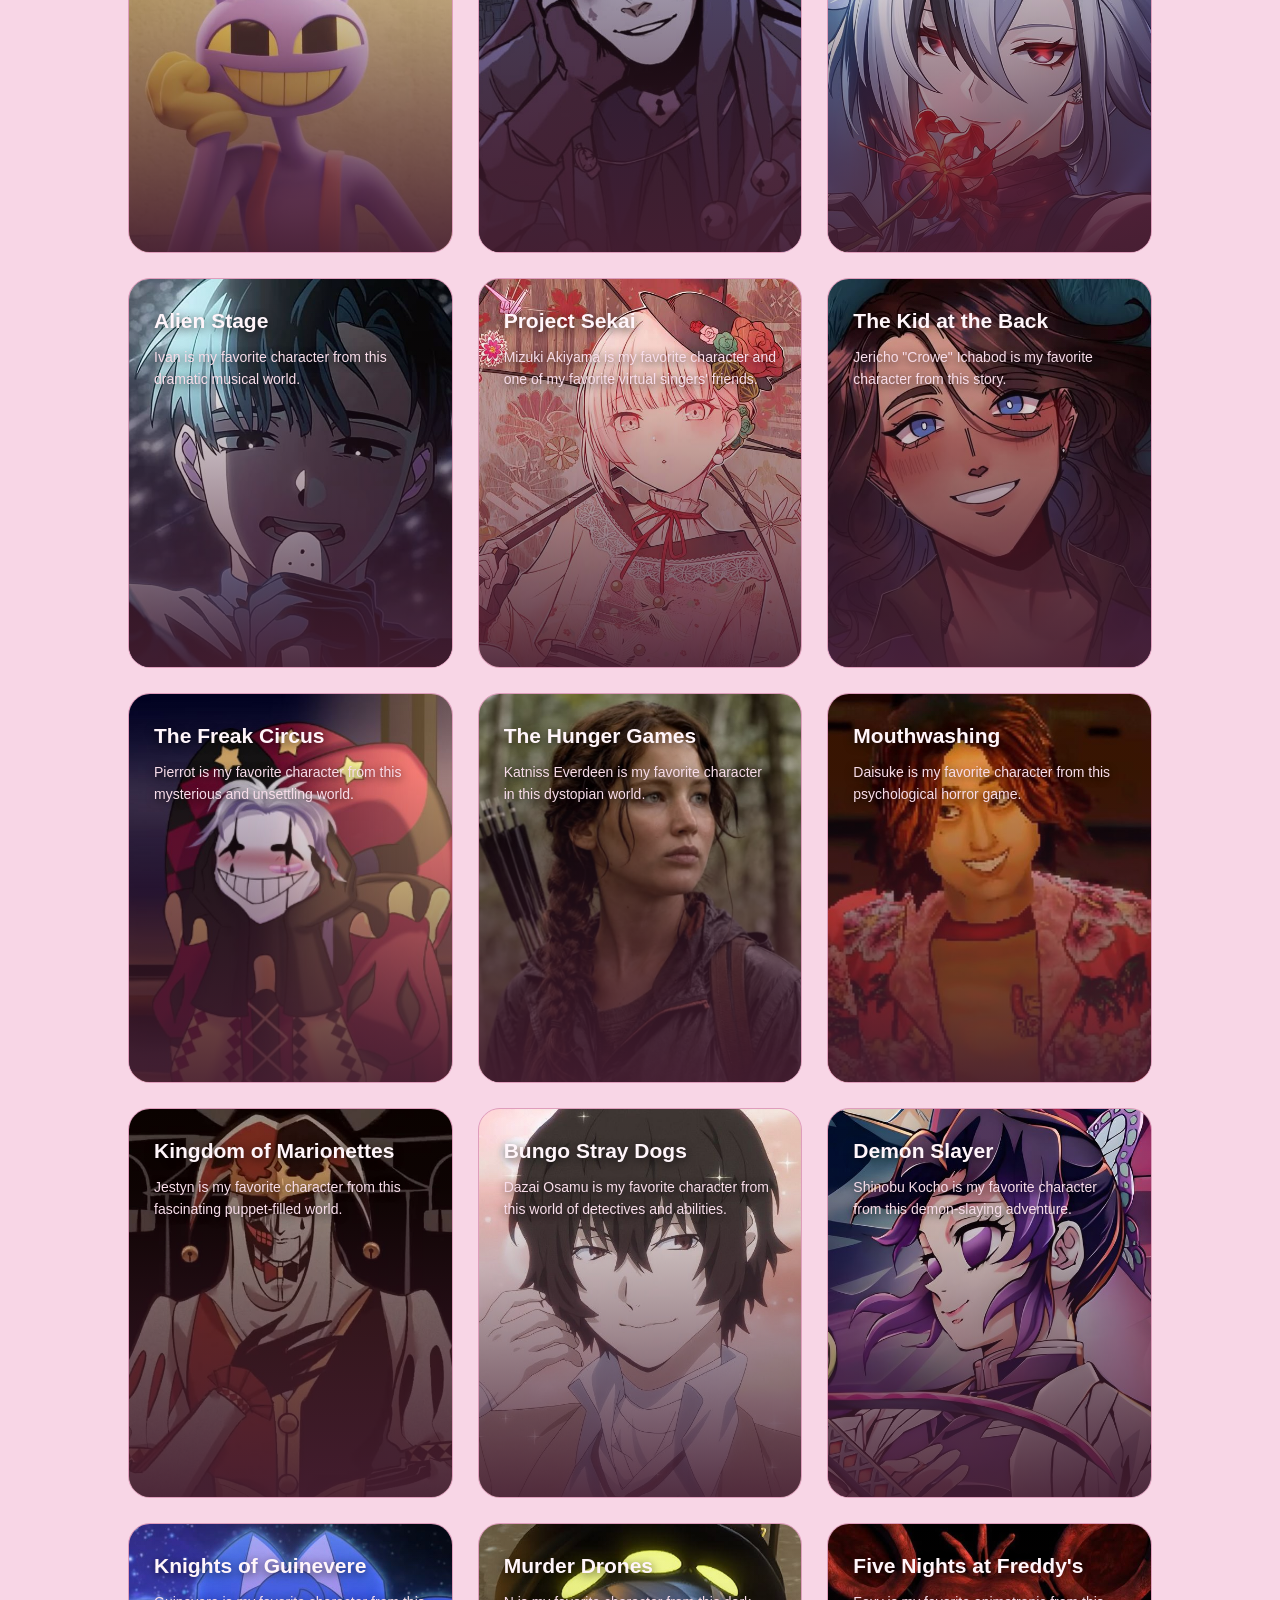
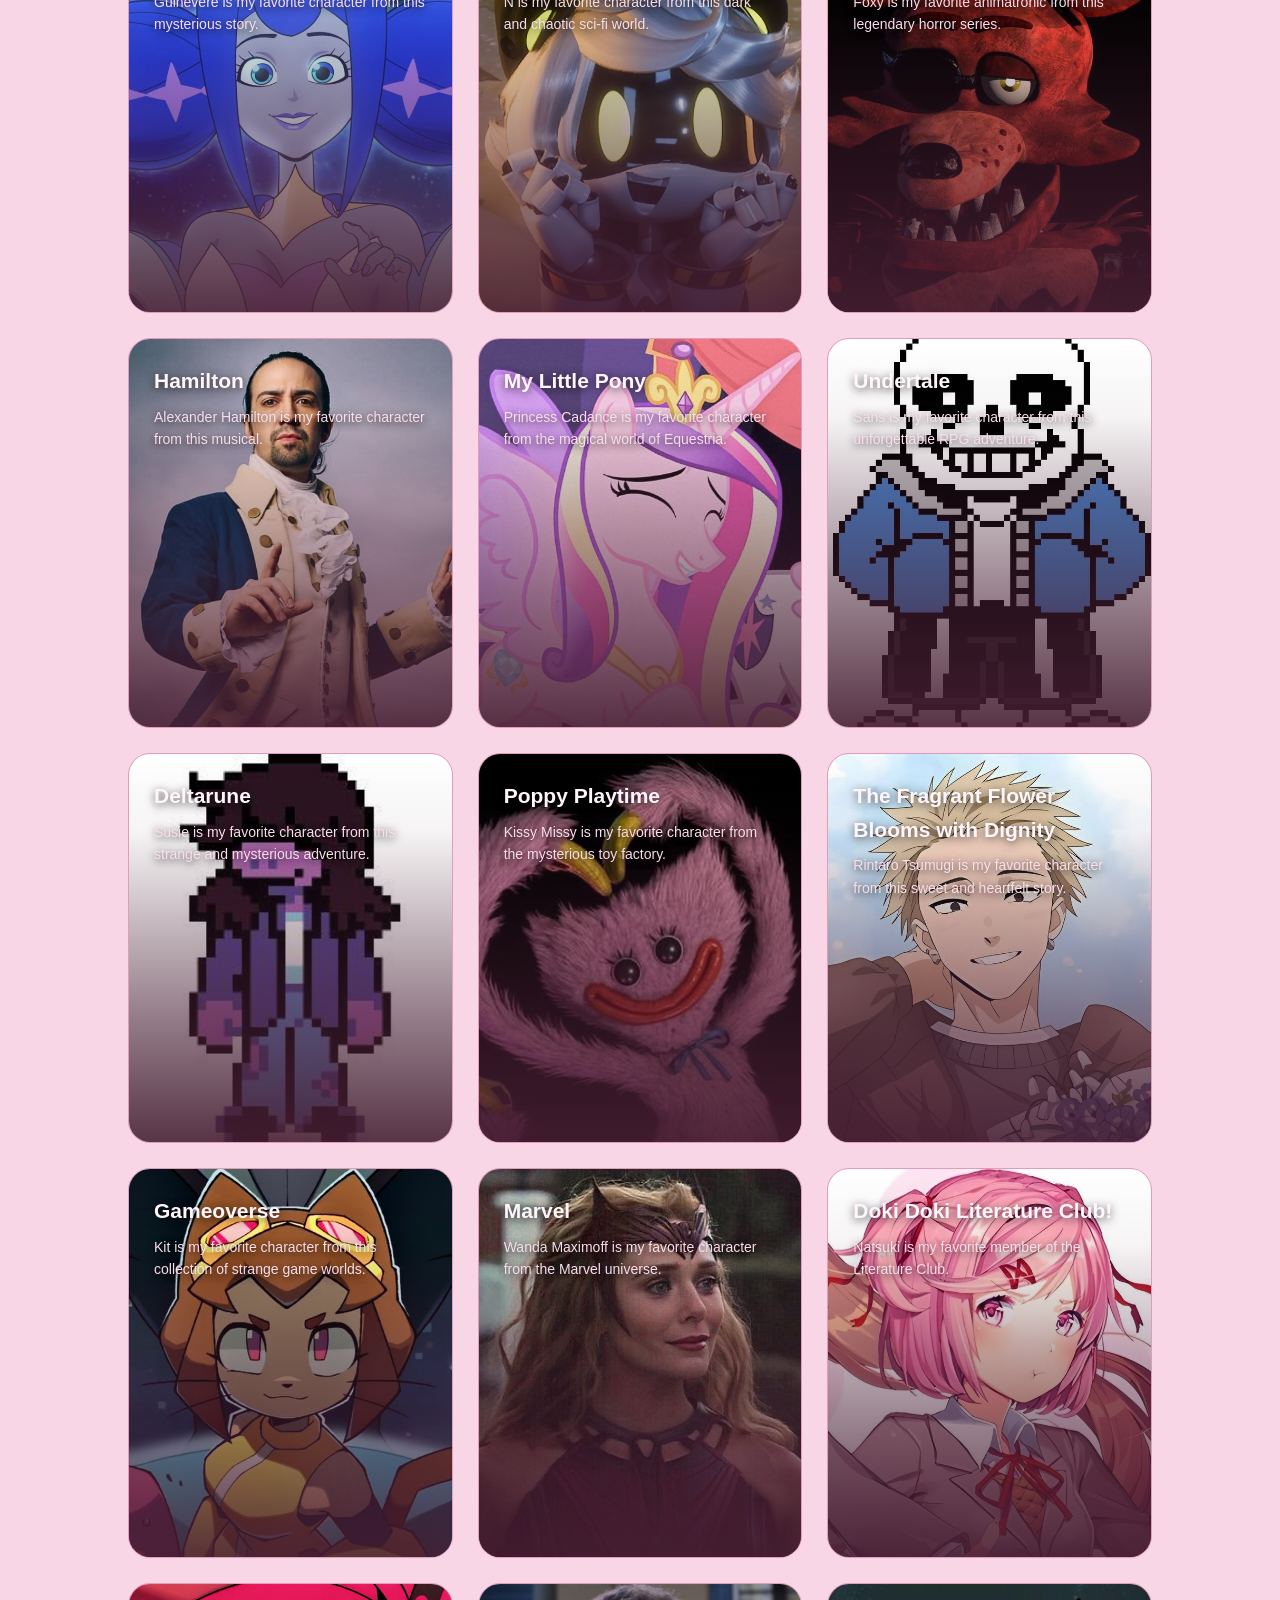
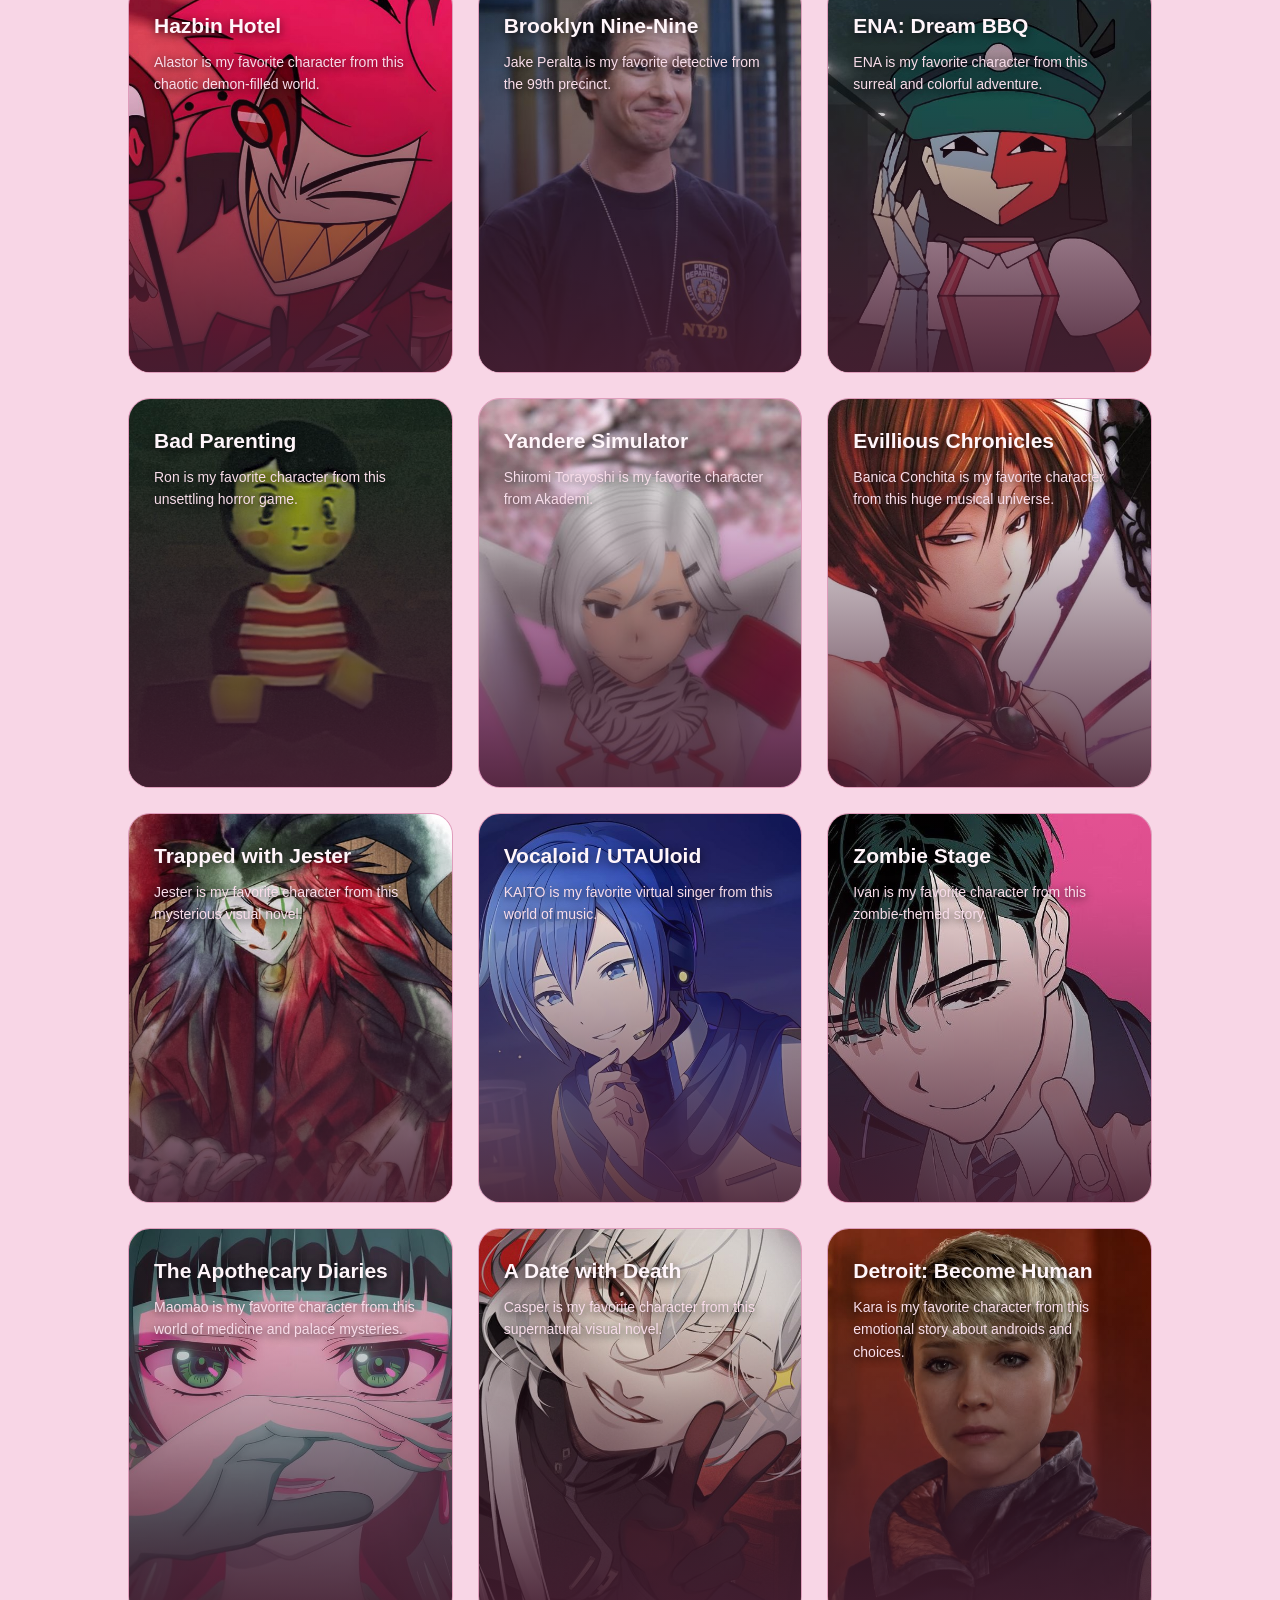
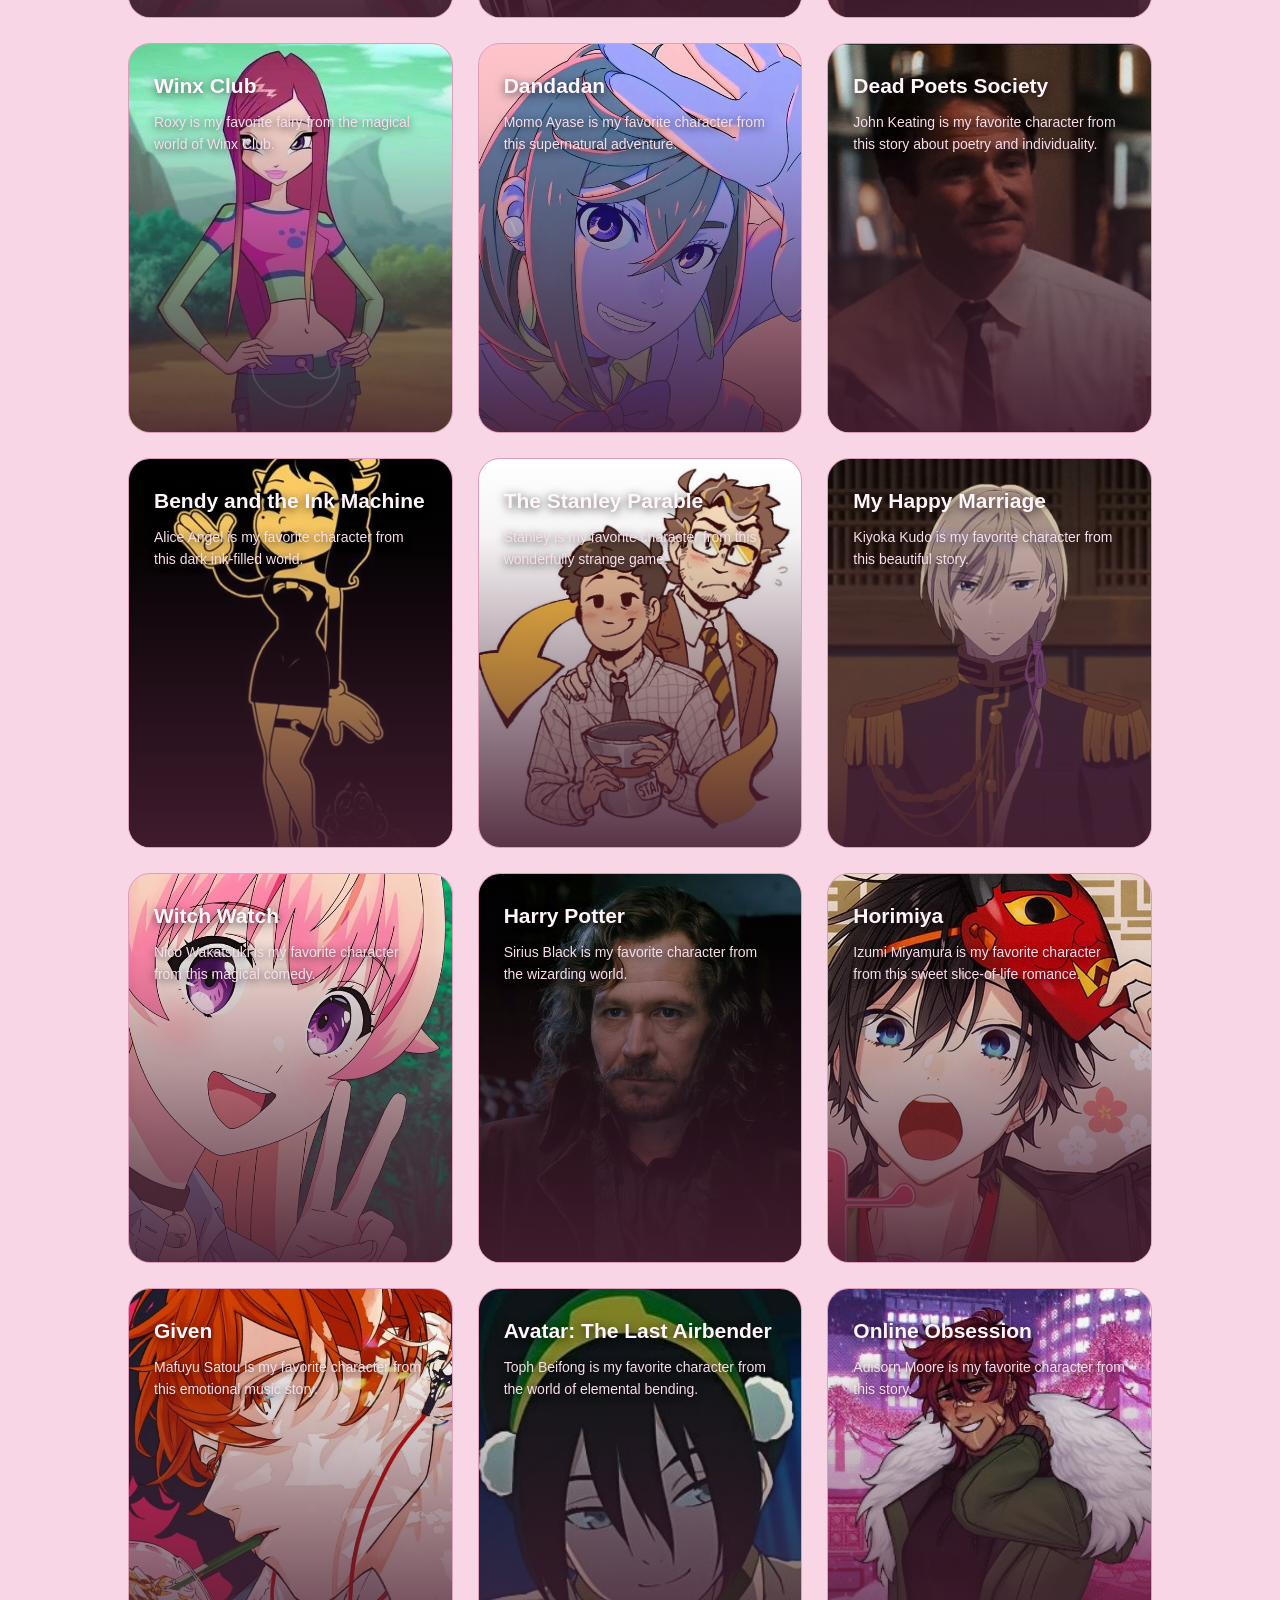
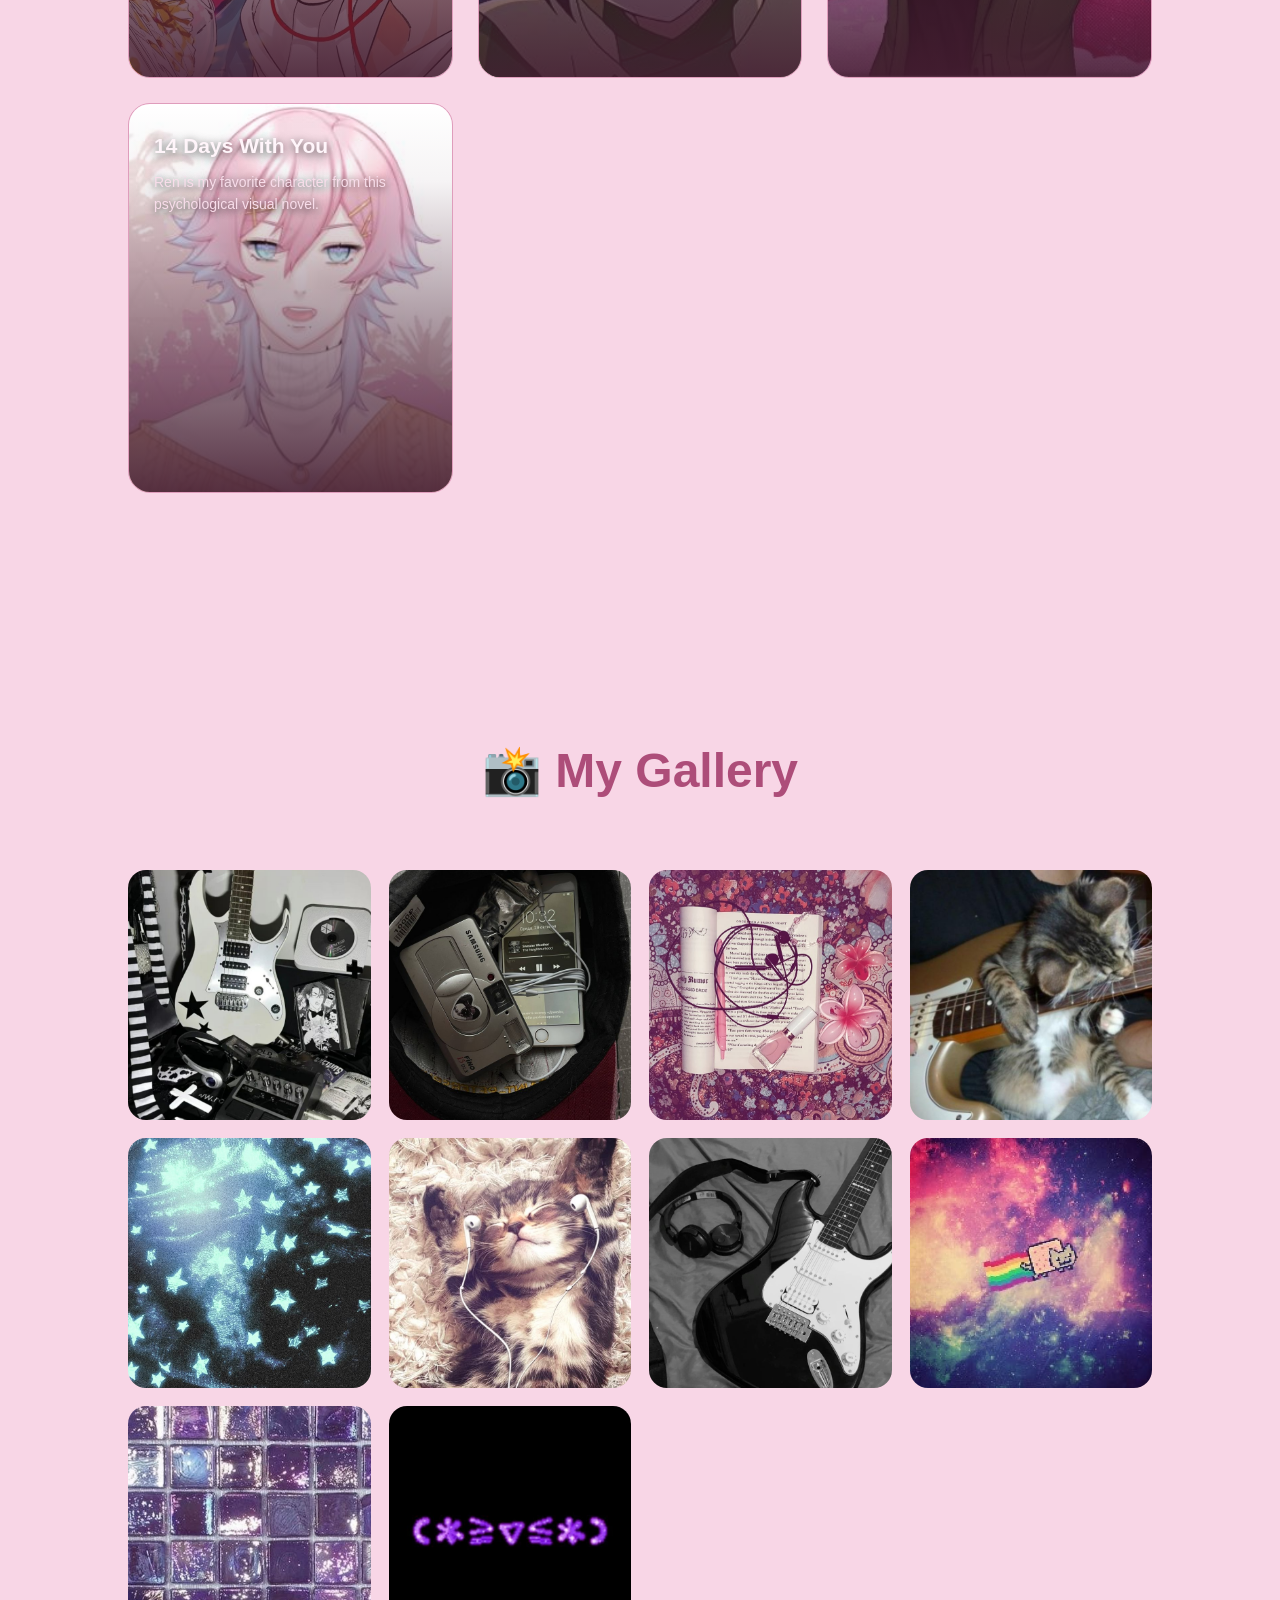
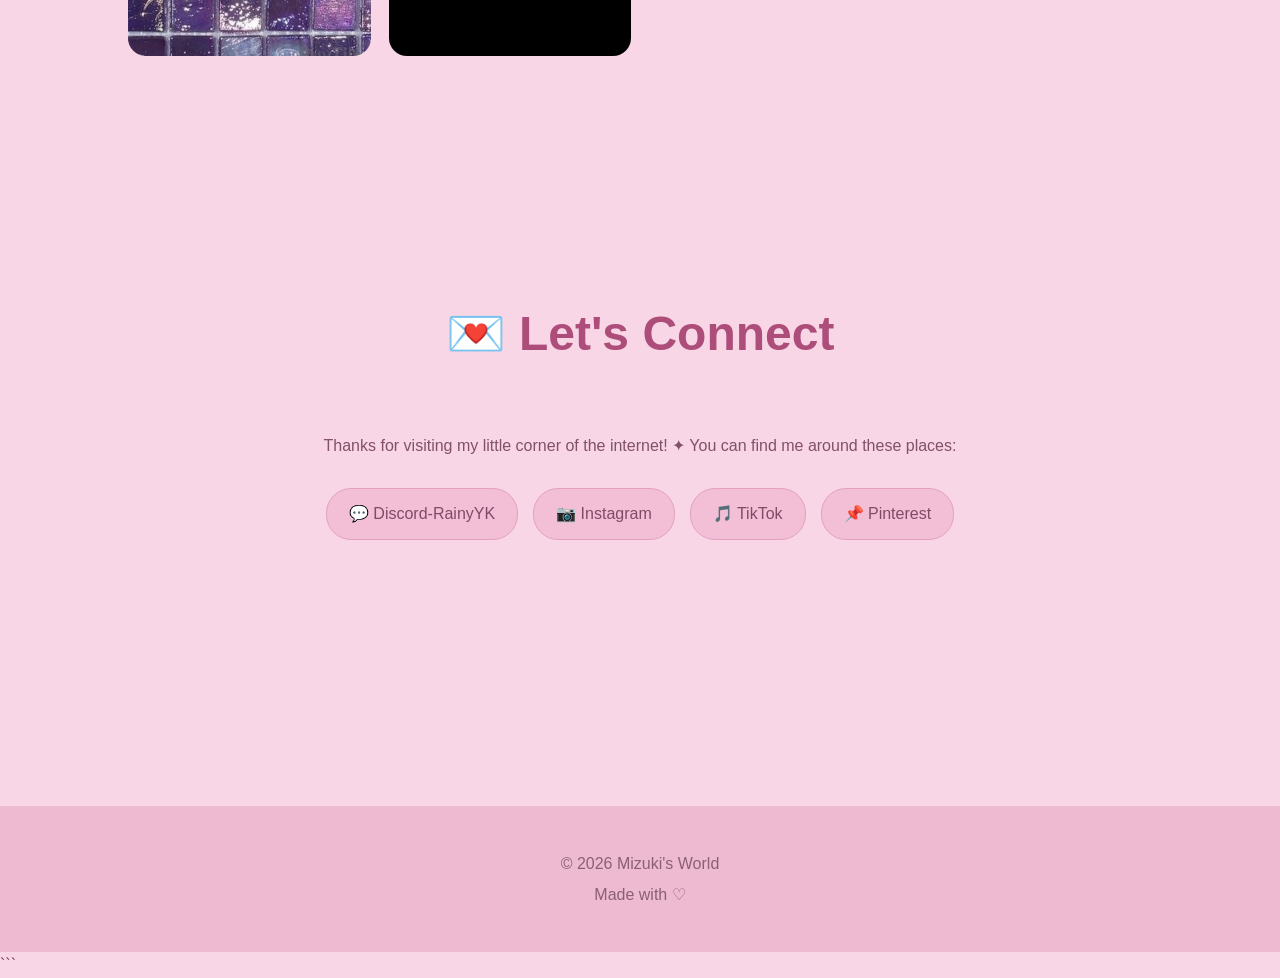
==== commit 7633be6b: "Update index.html" ====
--- a/index.html
+++ b/index.html
@@ -1349,11 +1349,8 @@
         <source
             src="vibehorn-background-music-496933.mp3"
             type="audio/mpeg"
-        >
-
-        Your browser does not support the audio element.
-
-    </audio>
+       
+     </audio>
 
 </div>
 
